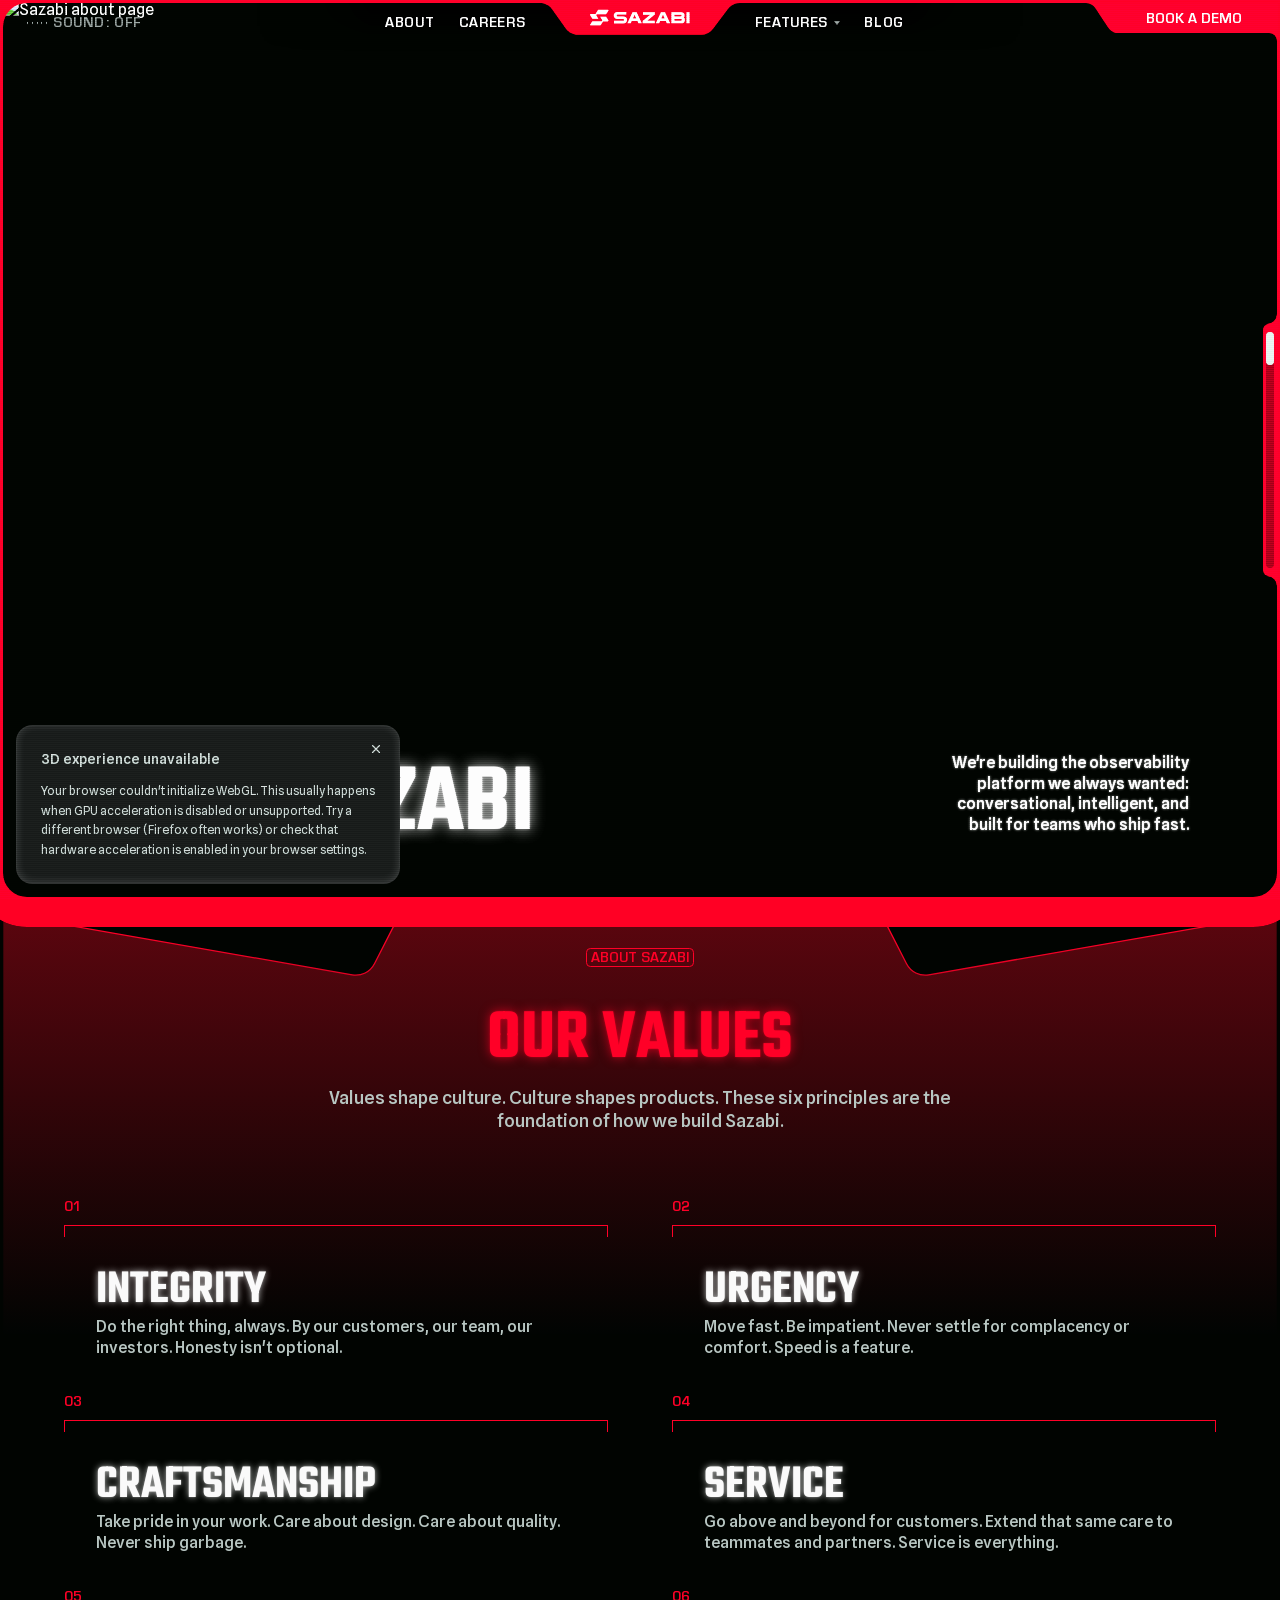
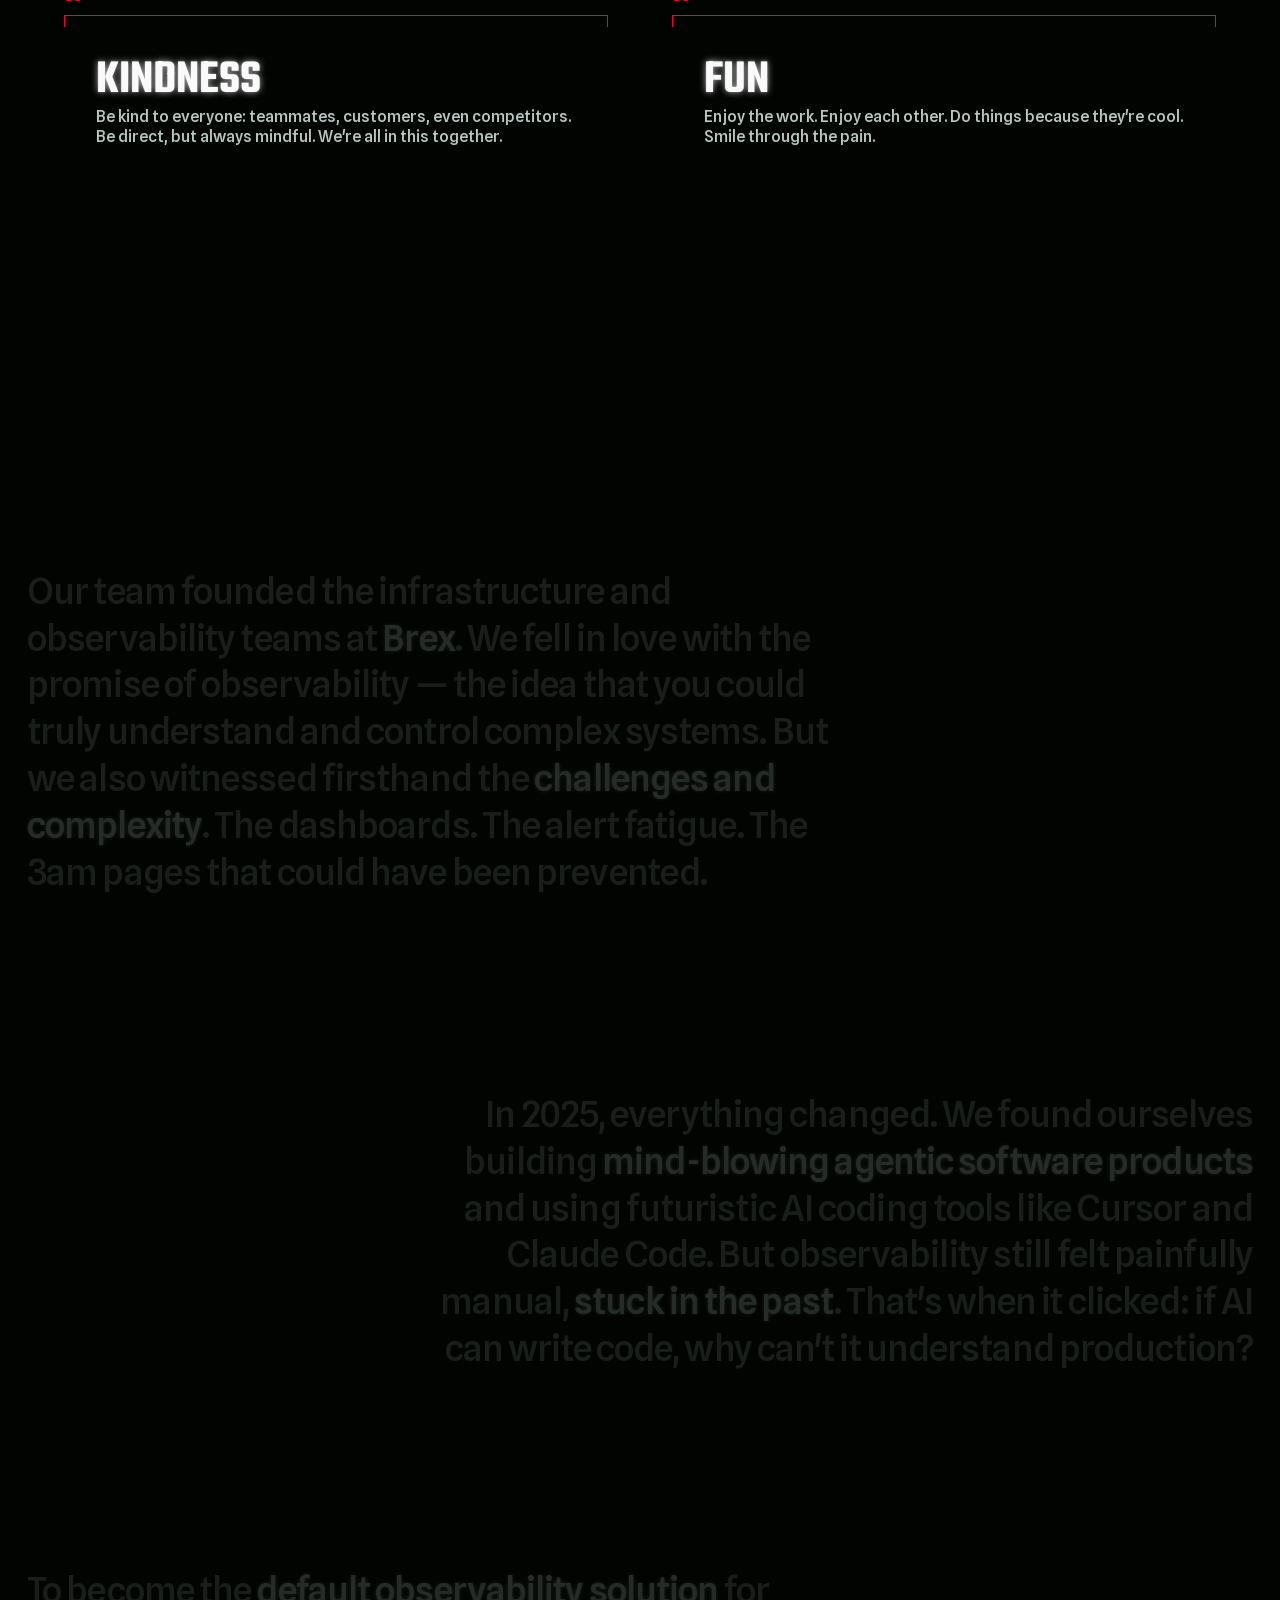
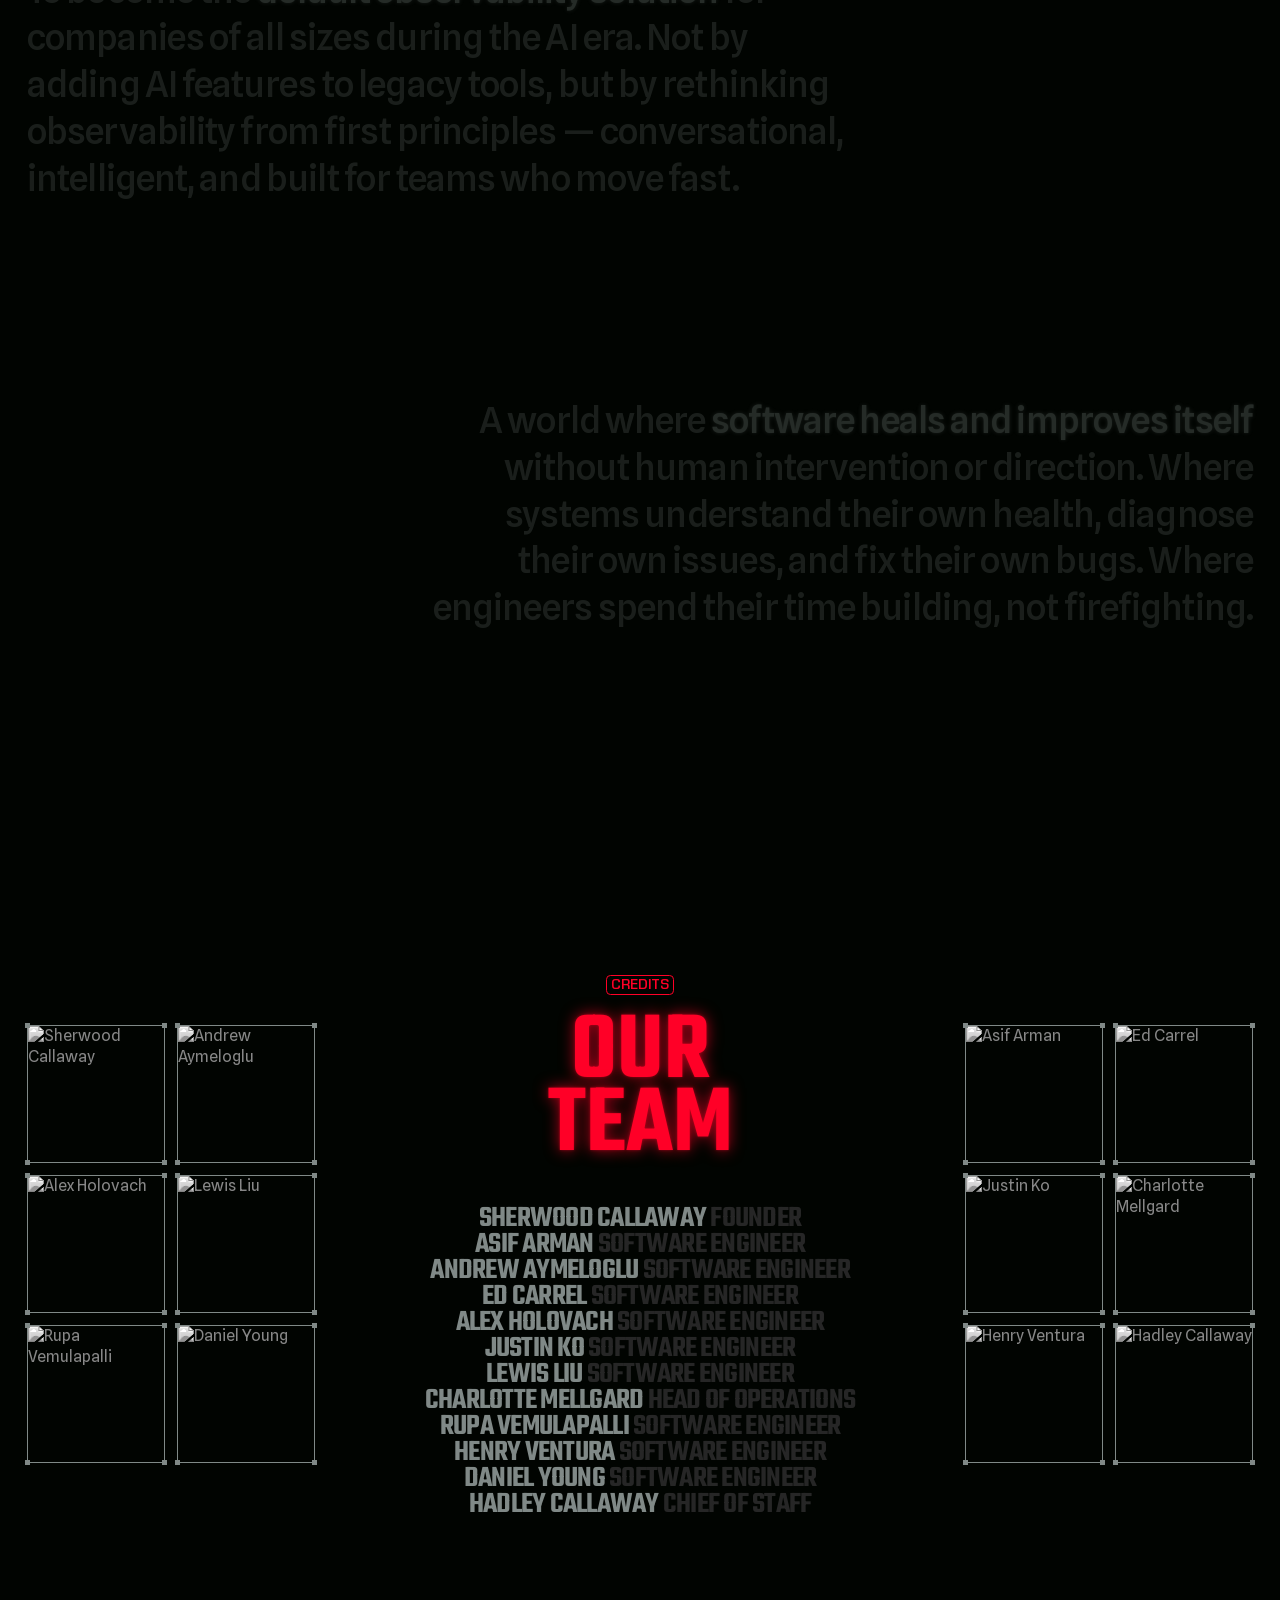
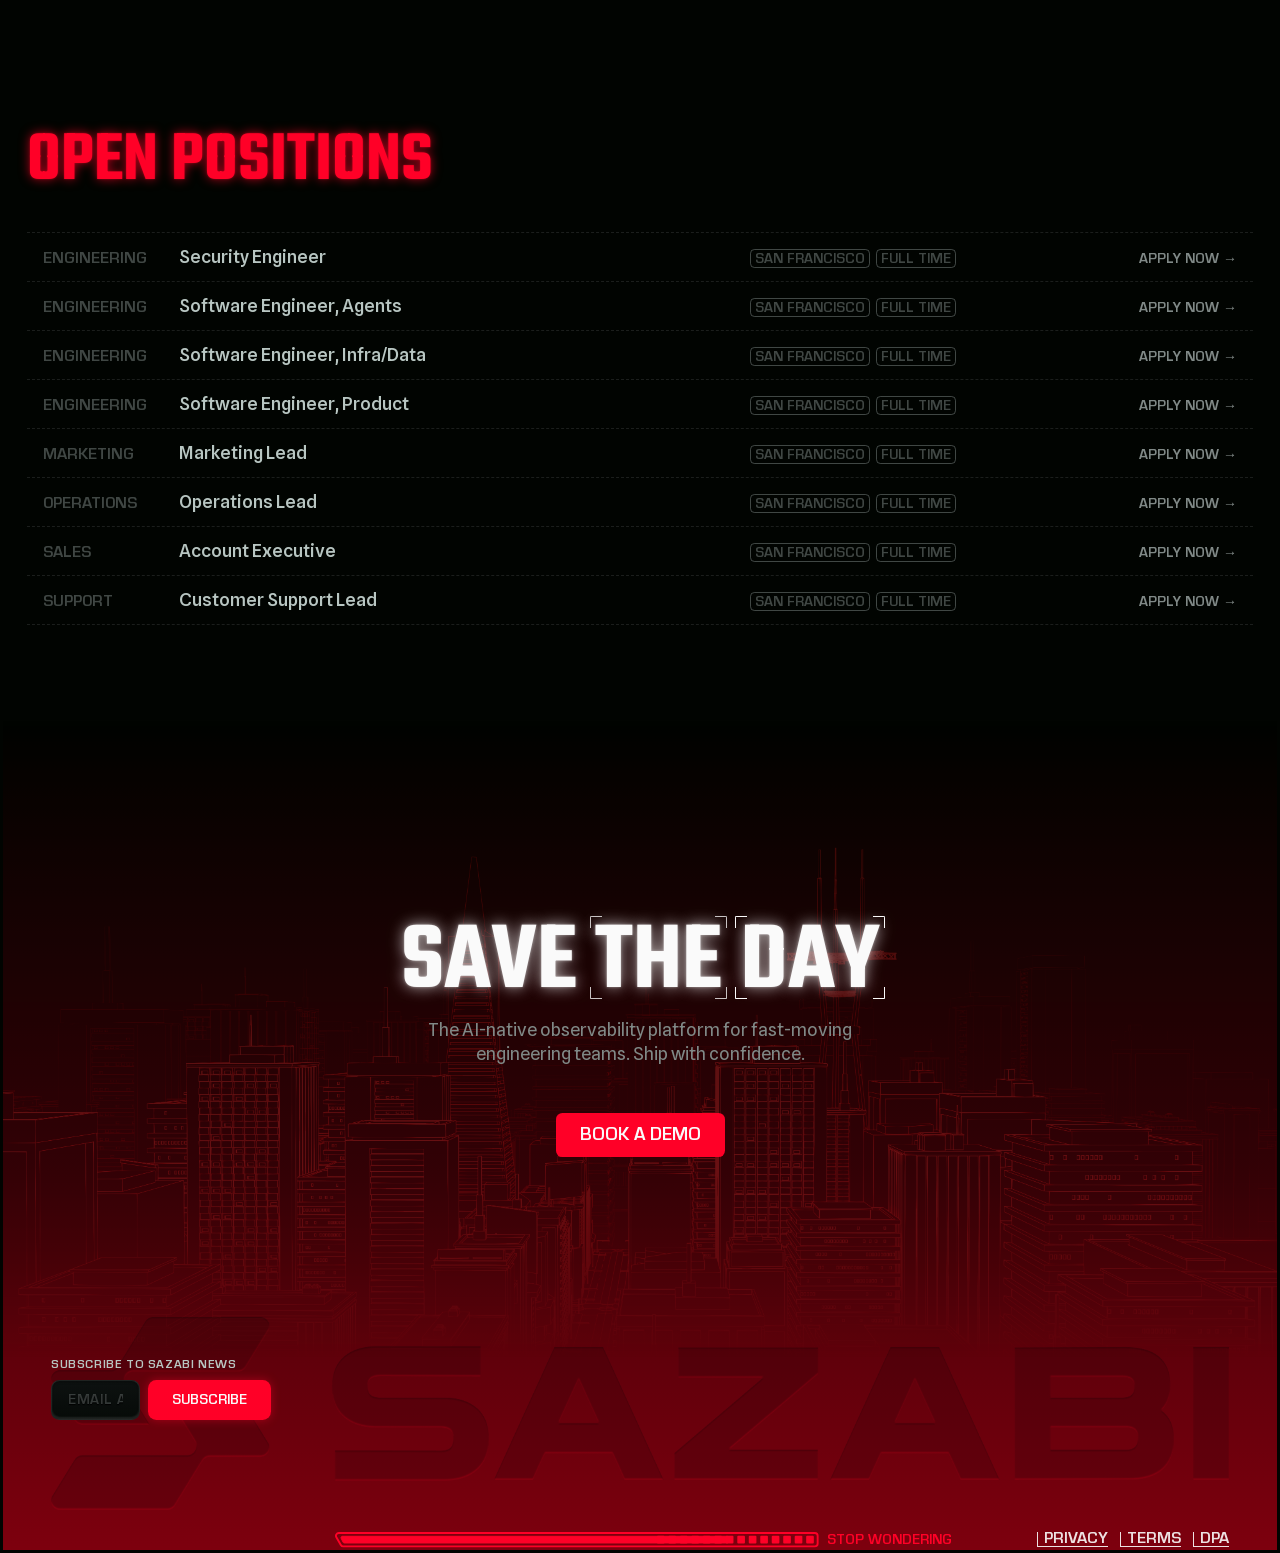
==== about/index.html @ 0ed07387 "Initial deploy: Sazabi website" ====
<!DOCTYPE html><html class="tekosans_992e9a10-module__7AQ5jq__variable spline_sans_fa99ba16-module__B2jdcW__variable eurostile_7a299062-module__JdaVzq__variable jetbrains_mono_7d65b77b-module__VxV-Ta__variable antialiased" lang="en"><head><meta charSet="utf-8"/><meta name="viewport" content="width=device-width, initial-scale=1"/><link rel="stylesheet" href="/_next/static/chunks/e404d10d1b589fe4.css" data-precedence="next"/><link rel="stylesheet" href="/_next/static/chunks/8e5a9d130ad33cc5.css" data-precedence="next"/><link rel="preload" as="script" fetchPriority="low" href="/_next/static/chunks/9921786f6b0f4eef.js"/><script src="/_next/static/chunks/9ec979defbec07a6.js" async=""></script><script src="/_next/static/chunks/73644a5619b9f1db.js" async=""></script><script src="/_next/static/chunks/63f6001d9a7ca407.js" async=""></script><script src="/_next/static/chunks/262b43053af3f6c9.js" async=""></script><script src="/_next/static/chunks/beb9ec5059857ccc.js" async=""></script><script src="/_next/static/chunks/turbopack-d6bc5a8a813851cc.js" async=""></script><script src="/_next/static/chunks/157871e440c8848f.js" async=""></script><script src="/_next/static/chunks/f1a78cbc05d166b6.js" async=""></script><script src="/_next/static/chunks/1569d000e9315ca1.js" async=""></script><script src="/_next/static/chunks/967a29d8784c2891.js" async=""></script><script src="/_next/static/chunks/f50227bd6c81ca36.js" async=""></script><script src="/_next/static/chunks/dd73778599ce60e5.js" async=""></script><script src="/_next/static/chunks/a16b8bd6dae3d19a.js" async=""></script><script src="/_next/static/chunks/f1b48bf932e0776f.js" async=""></script><script src="/_next/static/chunks/65cfca7eae782917.js" async=""></script><script src="/_next/static/chunks/c278395882df9437.js" async=""></script><script src="/_next/static/chunks/1af5fb05cf56c027.js" async=""></script><script src="/_next/static/chunks/789a6e5bb0f887b0.js" async=""></script><script src="/_next/static/chunks/8dfcdef03475ac91.js" async=""></script><script src="/_next/static/chunks/4ccc0922367c89f5.js" async=""></script><script src="/_next/static/chunks/7578d0d6f927ebae.js" async=""></script><script src="/_next/static/chunks/1f12b4dd510a4b98.js" async=""></script><script src="/_next/static/chunks/89954c9b29536fac.js" async=""></script><script src="/_next/static/chunks/fa29431cc026f85b.js" async=""></script><script src="/_next/static/chunks/feffbb6ddaa972dc.js" async=""></script><script src="/_next/static/chunks/58d53b5f140962e2.js" async=""></script><meta name="next-size-adjust" content=""/><meta name="theme-color" content="#000000"/><title>Sazabi | About</title><meta name="description" content="Observability is broken. We&#x27;re here to fix it. Learn about Sazabi&#x27;s philosophy and meet the team."/><link rel="canonical" href="https://sazabi.com/about"/><meta property="og:title" content="Sazabi | About"/><meta property="og:description" content="Observability is broken. We&#x27;re here to fix it. Learn about Sazabi&#x27;s philosophy and meet the team."/><meta property="og:image" content="https://sazabi.com/ogs/about.png"/><meta property="og:image:width" content="1200"/><meta property="og:image:height" content="630"/><meta property="og:image:alt" content="About Sazabi"/><meta name="twitter:card" content="summary_large_image"/><meta name="twitter:title" content="Sazabi | About"/><meta name="twitter:description" content="Observability is broken. We&#x27;re here to fix it. Learn about Sazabi&#x27;s philosophy and meet the team."/><meta name="twitter:image" content="https://sazabi.com/ogs/about.png"/><link rel="shortcut icon" href="/sazabi-icon.ico"/><link rel="icon" href="/favicon.ico?favicon.4988a0da.ico" sizes="48x48" type="image/x-icon"/><link rel="icon" href="/sazabi-icon.ico"/><link rel="apple-touch-icon" href="/sazabi-icon.ico"/><script>
if (new URLSearchParams(location.search).has('force-no-gpu')) {
  var orig = HTMLCanvasElement.prototype.getContext;
  HTMLCanvasElement.prototype.getContext = function(type) {
    if (type === 'webgpu' || type === 'webgl2' || type === 'webgl') return null;
    return orig.apply(this, arguments);
  };
  if (navigator.gpu) navigator.gpu.requestAdapter = function() { return Promise.resolve(null); };
}</script><script>
if (typeof self !== 'undefined' && !self.GPUShaderStage) {
  self.GPUShaderStage = { VERTEX: 0x1, FRAGMENT: 0x2, COMPUTE: 0x4 };
  if (!self.GPUBufferUsage) self.GPUBufferUsage = { MAP_READ: 0x0001, MAP_WRITE: 0x0002, COPY_SRC: 0x0004, COPY_DST: 0x0008, INDEX: 0x0010, VERTEX: 0x0020, UNIFORM: 0x0040, STORAGE: 0x0080, INDIRECT: 0x0100, QUERY_RESOLVE: 0x0200 };
  if (!self.GPUTextureUsage) self.GPUTextureUsage = { COPY_SRC: 0x01, COPY_DST: 0x02, TEXTURE_BINDING: 0x04, STORAGE_BINDING: 0x08, RENDER_ATTACHMENT: 0x10 };
  if (!self.GPUMapMode) self.GPUMapMode = { READ: 0x0001, WRITE: 0x0002 };
  if (!self.GPUColorWrite) self.GPUColorWrite = { RED: 0x1, GREEN: 0x2, BLUE: 0x4, ALPHA: 0x8, ALL: 0xF };
}
if (typeof navigator !== 'undefined' && navigator.gpu) {
  self.__gpuDeviceP = navigator.gpu.requestAdapter({ powerPreference: 'high-performance' })
    .then(function(a) {
      if (!a) return null;
      return a.requestDevice({ requiredFeatures: Array.from(a.features) });
    })
    .catch(function() { return null; });
}</script><script>try{var v=localStorage.getItem("sazabi-sound-muted");if(v==='1')document.documentElement.dataset.muted='true'}catch(e){}</script><script src="/_next/static/chunks/a6dad97d9634a72d.js" noModule=""></script></head><body><div hidden=""><!--$--><!--/$--></div><!--$--><!--/$--><!--$--><!--/$--><!--$!--><template data-dgst="BAILOUT_TO_CLIENT_SIDE_RENDERING"></template><!--/$--><div class="fade-header pointer-events-none fixed top-(--frame-inset,0px) z-12 hidden h-12 w-full lg:block left-0 max-w-2xl xl:left-1/2 xl:max-w-3xl xl:-translate-x-1/2 max-xl:[mask-image:linear-gradient(90deg,#000_0%,#000_70%,transparent_100%)] max-xl:[-webkit-mask-image:linear-gradient(90deg,#000_0%,#000_70%,transparent_100%)]"></div><header class="pointer-events-none sticky top-(--frame-inset,0px) z-(--z-header) w-full"><div class="px-sides relative hidden h-10 items-center lg:flex transition-[translate] translate-x-0 translate-y-0 duration-600 delay-100 ease-[cubic-bezier(0.5,0,0.75,0)]"><div class="pointer-events-none relative z-10 flex flex-1 justify-start transition-opacity duration-300 max-lg:hidden"><button type="button" aria-label="Enable sound" class="pointer-events-auto flex cursor-pointer items-center gap-1.5 text-muted"><div class="flex h-3.5 w-5 items-center justify-between gap-px"><div class="h-full w-px bg-current transition-transform duration-300" style="transform:scaleY(0.15)"></div><div class="h-full w-px bg-current transition-transform duration-300" style="transform:scaleY(0.15)"></div><div class="h-full w-px bg-current transition-transform duration-300" style="transform:scaleY(0.15)"></div><div class="h-full w-px bg-current transition-transform duration-300" style="transform:scaleY(0.15)"></div><div class="h-full w-px bg-current transition-transform duration-300" style="transform:scaleY(0.15)"></div></div><span class="font-misc text-sm tracking-wider uppercase hidden xl:inline">Sound: <!-- -->locked</span></button></div><nav class="group/nav absolute inset-x-0 flex h-full flex-row transition-opacity duration-300 [--nav-gap:1.5rem] [--spacer:max(10.5vw,205px)] pl-[calc(var(--sides)+2.5rem)] xl:gap-0 xl:pl-0"><div class="flex flex-none justify-start transition-[transform] xl:flex-1 xl:[transform:var(--nav-shift)] xl:justify-end xl:pr-[calc(var(--spacer)/2)] duration-400 ease-[cubic-bezier(0.33,1,0.68,1)]" style="--nav-shift:translateX(0px)"><ul class="font-misc pointer-events-auto flex items-center text-sm tracking-wider uppercase [text-shadow:0_1px_2px_rgb(0_0_0/0.5)]"><li><a class="clickeable-hitbox px-[calc(var(--nav-gap)/2)] transition-[color,opacity] duration-300 group-has-[a:hover]/nav:opacity-50 group-has-[button:hover]/nav:opacity-50 hover:opacity-100!" href="/about">About</a></li><li><a class="clickeable-hitbox px-[calc(var(--nav-gap)/2)] transition-[color,opacity] duration-300 group-has-[a:hover]/nav:opacity-50 group-has-[button:hover]/nav:opacity-50 hover:opacity-100!" href="/about#careers">Careers</a></li></ul></div><div class="flex flex-none justify-start transition-[transform] xl:flex-1 xl:[transform:var(--nav-shift)] xl:pl-[calc(var(--spacer)/2)] duration-400 ease-[cubic-bezier(0.33,1,0.68,1)]" style="--nav-shift:translateX(0px)"><ul class="font-misc pointer-events-auto flex items-center text-sm tracking-wider uppercase [text-shadow:0_1px_2px_rgb(0_0_0/0.5)]"><li><div class="relative"><button aria-haspopup="true" aria-expanded="false" class="font-misc clickeable-hitbox cursor-pointer px-[calc(var(--nav-gap)/2)] text-sm tracking-wider uppercase transition-[color,opacity] duration-300 [text-shadow:0_1px_2px_rgb(0_0_0/0.5)] group-has-[a:hover]/nav:opacity-50 group-has-[button:hover]/nav:opacity-50 hover:opacity-100!">Features<svg class="fill-muted -mt-px ml-1.5 inline align-middle" width="6" height="4" viewBox="0 0 6 4" aria-hidden="true"><polygon points="0,0 6,0 3,4"></polygon></svg></button></div></li><li><a class="clickeable-hitbox px-[calc(var(--nav-gap)/2)] transition-[color,opacity] duration-300 group-has-[a:hover]/nav:opacity-50 group-has-[button:hover]/nav:opacity-50 hover:opacity-100!" href="/blog">Blog</a></li></ul></div></nav></div><div class="transition-opacity duration-300"><div class="pointer-events-auto absolute top-0 right-0 z-10 flex items-start max-lg:hidden transition-[translate,scale,opacity] duration-400 ease-[cubic-bezier(0.33,1,0.68,1)]"><div class="relative"><svg class="text-primary pointer-events-none absolute top-0 right-full h-full w-auto translate-x-px" viewBox="0 0 37.5 35.4" fill="currentColor" aria-hidden="true"><path d="M37.5,0 H0 C4.5,0 8.8,2.451 11.5,6.601 L26,28.8 C28.7,32.95 33,35.4 37.5,35.4 Z"></path></svg><div class="bg-primary relative rounded-none shadow-[1px_0_0_0_var(--primary)]"><svg class="pointer-events-none absolute text-primary transition-[transform] duration-500 ease-out translate-y-0" style="right:0;top:100%;width:8px;height:8px;filter:drop-shadow(0px -1px 0px currentColor) drop-shadow(1px 0px 0px currentColor)" viewBox="0 0 8 8" fill="currentColor" aria-hidden="true"><path d="M8,0 L8,8 A8,8 0 0,0 0,0 Z"></path></svg><button data-slot="button" data-variant="primary" data-size="sm" class="group inline-flex relative min-w-40 font-misc uppercase items-center justify-center whitespace-nowrap text-sm leading-[.8] font-medium cursor-pointer transition-[background-color,color,border-color,box-shadow,opacity,filter,scale] ease-out-expo disabled:pointer-events-none disabled:opacity-50 [&amp;_svg]:pointer-events-none [&amp;_svg:not([class*=&#x27;size-&#x27;])]:size-4 shrink-0 [&amp;_svg]:shrink-0 outline-none focus-visible:ring-[3px] aria-invalid:ring-destructive/40 aria-invalid:border-destructive [font-kerning:none] bg-primary text-primary-foreground focus-visible:ring-primary-foreground/50 focus-visible:border-primary-foreground hover:before:opacity-100 hover:before:scale-100 before:border-foreground/40 before:shadow-[inset_0_0_2px_2px_rgba(255,255,255,0.1)] before:mix-blend-plus-lighter before:opacity-0 before:transition-[scale,opacity] before:duration-300 before:pointer-events-none before:absolute before:inset-1 before:scale-y-120 before:scale-x-105 before:bg-white/5 before:border before:rounded-[max(2px,calc(var(--radius)---spacing(1)))] h-8 gap-1.5 px-3 has-[&gt;svg]:px-2.5 hover:bg-primary shadow-none duration-500 ease-out before:hidden hover:shadow-none hover:brightness-100 rounded-none" style="height:calc(max(10vw, 200px) * 52 / 344);padding-right:calc(0.75rem + calc(max(10vw, 200px) * 52 / 344) * 8 / 35.4);transition-property:background-color, color, border-color, box-shadow, opacity, filter, scale, border-radius">Book a demo</button></div></div></div></div><div class="lg:hidden"><button type="button" class="font-misc pointer-events-auto fixed top-(--frame-inset,3px) right-0 flex h-[36px] w-[132px] items-center justify-center pl-[22px] text-[15px] font-bold tracking-wider uppercase transition-colors duration-300 text-white">Menu</button></div></header><!--$--><!--/$--><main style="--hero-overlap:12vw"><section style="visibility:visible" class="-mt-header z-0 flex h-[calc(100lvh+var(--hero-overlap))] overflow-clip"><div class="h-[200lvh] w-full overflow-clip relative"><div class="from-background/80 absolute bottom-0 z-10 h-[30lvh] w-full bg-linear-to-t to-transparent"></div><div class="container flex h-lvh w-full flex-col items-center justify-end sticky top-0"><div class="relative z-10 flex w-full items-end justify-between px-6 pb-16 max-md:flex-col max-md:items-center md:px-10 lg:px-16"><div class="max-w-md"><div><h1 class="text-title text-foreground text-glow text-h1 text-left max-md:text-center">Meet Sazabi</h1></div></div><p class="text-foreground text-glow max-w-xs text-right text-base leading-[1.3] text-pretty max-md:mt-4 max-md:text-center md:font-medium md:text-balance">We&#x27;re building the observability platform we always wanted: conversational, intelligent, and built for teams who ship fast.</p></div><div class="text-muted-foreground flex flex-col items-center gap-4 z-10 max-md:-order-1 max-md:mb-10 md:absolute md:bottom-10 md:left-1/2 md:-translate-x-1/2"><svg data-scroll-icon="true" width="24" height="24" viewBox="0 0 24 24" fill="none" xmlns="http://www.w3.org/2000/svg"><path d="M13.5 1.5H10.5C8.90923 1.50174 7.38412 2.13444 6.25928 3.25928C5.13444 4.38412 4.50174 5.90923 4.5 7.5V16.5C4.50174 18.0908 5.13444 19.6159 6.25928 20.7407C7.38412 21.8656 8.90923 22.4983 10.5 22.5H13.5C15.0908 22.4983 16.6159 21.8656 17.7407 20.7407C18.8656 19.6159 19.4983 18.0908 19.5 16.5V7.5C19.4983 5.90923 18.8656 4.38412 17.7407 3.25928C16.6159 2.13444 15.0908 1.50174 13.5 1.5ZM18 16.5C17.9988 17.6931 17.5243 18.837 16.6806 19.6806C15.837 20.5243 14.6931 20.9988 13.5 21H10.5C9.30691 20.9988 8.16303 20.5243 7.31939 19.6806C6.47575 18.837 6.00124 17.6931 6 16.5V7.5C6.00124 6.30691 6.47575 5.16303 7.31939 4.31939C8.16303 3.47575 9.30691 3.00124 10.5 3H13.5C14.6931 3.00124 15.837 3.47575 16.6806 4.31939C17.5243 5.16303 17.9988 6.30691 18 7.5V16.5ZM12.75 7.81031V16.1897L13.7194 15.2194C13.8601 15.0786 14.051 14.9996 14.25 14.9996C14.449 14.9996 14.6399 15.0786 14.7806 15.2194C14.9214 15.3601 15.0004 15.551 15.0004 15.75C15.0004 15.949 14.9214 16.1399 14.7806 16.2806L12.5306 18.5306C12.461 18.6004 12.3783 18.6557 12.2872 18.6934C12.1962 18.7312 12.0986 18.7506 12 18.7506C11.9014 18.7506 11.8038 18.7312 11.7128 18.6934C11.6217 18.6557 11.539 18.6004 11.4694 18.5306L9.21937 16.2806C9.07864 16.1399 8.99958 15.949 8.99958 15.75C8.99958 15.551 9.07864 15.3601 9.21937 15.2194C9.36011 15.0786 9.55098 14.9996 9.75 14.9996C9.94902 14.9996 10.1399 15.0786 10.2806 15.2194L11.25 16.1897V7.81031L10.2806 8.78063C10.1399 8.92136 9.94902 9.00042 9.75 9.00042C9.55098 9.00042 9.36011 8.92136 9.21937 8.78063C9.07864 8.63989 8.99958 8.44902 8.99958 8.25C8.99958 8.05098 9.07864 7.86011 9.21937 7.71937L11.4694 5.46938C11.539 5.39964 11.6217 5.34432 11.7128 5.30658C11.8038 5.26884 11.9014 5.24941 12 5.24941C12.0986 5.24941 12.1962 5.26884 12.2872 5.30658C12.3783 5.34432 12.461 5.39964 12.5306 5.46938L14.7806 7.71937C14.8503 7.78906 14.9056 7.87178 14.9433 7.96283C14.981 8.05387 15.0004 8.15145 15.0004 8.25C15.0004 8.34855 14.981 8.44613 14.9433 8.53717C14.9056 8.62822 14.8503 8.71094 14.7806 8.78063C14.7109 8.85031 14.6282 8.90558 14.5372 8.9433C14.4461 8.98101 14.3485 9.00042 14.25 9.00042C14.1515 9.00042 14.0539 8.98101 13.9628 8.9433C13.8718 8.90558 13.7891 8.85031 13.7194 8.78063L12.75 7.81031Z" fill="currentColor"></path></svg><p class="font-misc text-center text-sm leading-[0.85] font-semibold uppercase">SCROLL DOWN</p></div></div></div></section><section class="-mt-(--hero-overlap) flex flex-col overflow-clip max-md:[--dh:18rem]" style="--dh:33.3vw"><svg class="w-full pointer-events-none relative z-10 -mb-px max-md:h-72" viewBox="0 0 1978 674" preserveAspectRatio="xMidYMid slice" fill="none" xmlns="http://www.w3.org/2000/svg"><defs><linearGradient id="_R_klubr5t4padb_-fill" x1="513.797" y1="673.986" x2="513.797" y2="-116.325" gradientUnits="userSpaceOnUse"><stop stop-color="#010402"></stop><stop offset="1" stop-color="#6E0611"></stop></linearGradient><linearGradient id="_R_klubr5t4padb_-stroke" x1="989" y1="673.987" x2="989" y2="47.7005" gradientUnits="userSpaceOnUse"><stop stop-color="#010402"></stop><stop offset="1" stop-color="#FF0027"></stop></linearGradient></defs><path d="M646.325 0.5H1333.22C1345.05 0.500091 1355.88 7.12901 1361.27 17.6631L1402.84 98.9941C1409.33 111.69 1423.34 118.673 1437.38 116.215L1977.5 21.6748V673.5H0.5V21.6748L542.172 116.229C556.213 118.679 570.212 111.696 576.699 99.0049L618.277 17.6631C623.662 7.12897 634.495 0.500023 646.325 0.5Z" fill="url(#_R_klubr5t4padb_-fill)"></path><path d="M-20 18.1L542.172 116.229C556.213 118.679 570.212 111.696 576.699 99.0049L618.277 17.6631C623.662 7.12897 634.495 0.500023 646.325 0.5H1333.22C1345.05 0.500091 1355.88 7.12901 1361.27 17.6631L1402.84 98.9941C1409.33 111.69 1423.34 118.673 1437.38 116.215L1998 18.1" fill="none" stroke-width="2" stroke="url(#_R_klubr5t4padb_-stroke)"></path></svg><div class="ultrawide:py-24 relative -mt-(--dh) min-h-[calc(var(--dh)+300px)] py-10 pb-32 max-md:-mt-72 max-md:py-8"><div class="container-responsive relative z-10 text-center"><span class="font-misc inline-flex items-center rounded-sm uppercase transition-colors-and-shadows px-1 py-0.5 pt-0.75 border border-primary text-primary text-sm leading-[0.9]">ABOUT SAZABI</span><div class="mt-10"><div><h2 class="text-title text-primary text-glow text-h2">OUR VALUES</h2></div><p class="text-paragraph text-muted-foreground mx-auto mt-6 max-w-2xl text-lg text-pretty">Values shape culture. Culture shapes products. These six principles are the foundation of how we build Sazabi.</p></div><div class="mx-auto mt-16 grid max-w-6xl grid-cols-1 gap-x-16 text-left max-lg:gap-y-4 lg:grid-cols-2"><article data-value-card="true" class="relative"><div data-slot="bracket"><div class="mb-2 flex items-baseline gap-2 whitespace-nowrap"><span class="relative inline-block"><span data-slot="number" class="font-misc text-primary text-sm">01</span><span class="font-misc text-primary absolute bottom-0 left-0 text-sm opacity-0">一</span></span><span class="font-misc text-primary text-sm opacity-0">[<!-- -->誠実<!-- -->]</span></div><div data-slot="bracket-line" class="border-primary h-3 w-full border-t border-r border-l"></div></div><div class="flex flex-col p-6 lg:p-8"><h3 class="text-title text-foreground text-glow w-fit text-3xl sm:text-4xl lg:text-5xl">INTEGRITY</h3><p class="text-paragraph text-muted-foreground mt-3 text-base">Do the right thing, always. By our customers, our team, our investors. Honesty isn&#x27;t optional.</p></div></article><article data-value-card="true" class="relative"><div data-slot="bracket"><div class="mb-2 flex items-baseline gap-2 whitespace-nowrap"><span class="relative inline-block"><span data-slot="number" class="font-misc text-primary text-sm">02</span><span class="font-misc text-primary absolute bottom-0 left-0 text-sm opacity-0">二</span></span><span class="font-misc text-primary text-sm opacity-0">[<!-- -->迅速<!-- -->]</span></div><div data-slot="bracket-line" class="border-primary h-3 w-full border-t border-r border-l"></div></div><div class="flex flex-col p-6 lg:p-8"><h3 class="text-title text-foreground text-glow w-fit text-3xl sm:text-4xl lg:text-5xl">URGENCY</h3><p class="text-paragraph text-muted-foreground mt-3 text-base">Move fast. Be impatient. Never settle for complacency or comfort. Speed is a feature.</p></div></article><article data-value-card="true" class="relative"><div data-slot="bracket"><div class="mb-2 flex items-baseline gap-2 whitespace-nowrap"><span class="relative inline-block"><span data-slot="number" class="font-misc text-primary text-sm">03</span><span class="font-misc text-primary absolute bottom-0 left-0 text-sm opacity-0">三</span></span><span class="font-misc text-primary text-sm opacity-0">[<!-- -->匠<!-- -->]</span></div><div data-slot="bracket-line" class="border-primary h-3 w-full border-t border-r border-l"></div></div><div class="flex flex-col p-6 lg:p-8"><h3 class="text-title text-foreground text-glow w-fit text-3xl sm:text-4xl lg:text-5xl">CRAFTSMANSHIP</h3><p class="text-paragraph text-muted-foreground mt-3 text-base">Take pride in your work. Care about design. Care about quality. Never ship garbage.</p></div></article><article data-value-card="true" class="relative"><div data-slot="bracket"><div class="mb-2 flex items-baseline gap-2 whitespace-nowrap"><span class="relative inline-block"><span data-slot="number" class="font-misc text-primary text-sm">04</span><span class="font-misc text-primary absolute bottom-0 left-0 text-sm opacity-0">四</span></span><span class="font-misc text-primary text-sm opacity-0">[<!-- -->貢献<!-- -->]</span></div><div data-slot="bracket-line" class="border-primary h-3 w-full border-t border-r border-l"></div></div><div class="flex flex-col p-6 lg:p-8"><h3 class="text-title text-foreground text-glow w-fit text-3xl sm:text-4xl lg:text-5xl">SERVICE</h3><p class="text-paragraph text-muted-foreground mt-3 text-base">Go above and beyond for customers. Extend that same care to teammates and partners. Service is everything.</p></div></article><article data-value-card="true" class="relative"><div data-slot="bracket"><div class="mb-2 flex items-baseline gap-2 whitespace-nowrap"><span class="relative inline-block"><span data-slot="number" class="font-misc text-primary text-sm">05</span><span class="font-misc text-primary absolute bottom-0 left-0 text-sm opacity-0">五</span></span><span class="font-misc text-primary text-sm opacity-0">[<!-- -->親切<!-- -->]</span></div><div data-slot="bracket-line" class="border-primary h-3 w-full border-t border-r border-l"></div></div><div class="flex flex-col p-6 lg:p-8"><h3 class="text-title text-foreground text-glow w-fit text-3xl sm:text-4xl lg:text-5xl">KINDNESS</h3><p class="text-paragraph text-muted-foreground mt-3 text-base">Be kind to everyone: teammates, customers, even competitors. Be direct, but always mindful. We&#x27;re all in this together.</p></div></article><article data-value-card="true" class="relative"><div data-slot="bracket"><div class="mb-2 flex items-baseline gap-2 whitespace-nowrap"><span class="relative inline-block"><span data-slot="number" class="font-misc text-primary text-sm">06</span><span class="font-misc text-primary absolute bottom-0 left-0 text-sm opacity-0">六</span></span><span class="font-misc text-primary text-sm opacity-0">[<!-- -->遊び心<!-- -->]</span></div><div data-slot="bracket-line" class="border-primary h-3 w-full border-t border-r border-l"></div></div><div class="flex flex-col p-6 lg:p-8"><h3 class="text-title text-foreground text-glow w-fit text-3xl sm:text-4xl lg:text-5xl">FUN</h3><p class="text-paragraph text-muted-foreground mt-3 text-base">Enjoy the work. Enjoy each other. Do things because they&#x27;re cool. Smile through the pain.</p></div></article></div></div></div></section><section data-section="about-mission-vision" class="relative"><!--$!--><template data-dgst="BAILOUT_TO_CLIENT_SIDE_RENDERING"></template><!--/$--><div class="container-responsive space-y-20 py-40 md:space-y-40 md:py-56"><div data-slot="about-vision" class=""><div class="flex max-w-[85ch] flex-col text-pretty max-sm:mt-8 items-start" data-text-block="true"><span class="font-misc inline-flex items-center rounded-sm uppercase transition-colors-and-shadows px-1 py-0.5 pt-0.75 border border-primary text-primary text-sm leading-[0.9] mb-4" data-badge="true">ORIGINS</span><p class="text-paragraph text-muted text-[22px] leading-[1.3] tracking-tight text-balance max-md:text-pretty md:text-4xl " data-text-content="true">Our team founded the infrastructure and observability teams at<!-- --> <strong class="text-card-foreground text-glow font-medium">Brex</strong>. We fell in love with the promise of observability — the idea that you could truly understand and control complex systems. But we also witnessed firsthand the<!-- --> <strong class="text-card-foreground text-glow font-medium">challenges and complexity</strong>. The dashboards. The alert fatigue. The 3am pages that could have been prevented.</p></div></div><div data-slot="about-founder" class="flex justify-end"><div class="flex max-w-[85ch] flex-col text-pretty max-sm:mt-8 items-end" data-text-block="true"><span class="font-misc inline-flex items-center rounded-sm uppercase transition-colors-and-shadows px-1 py-0.5 pt-0.75 border border-primary text-primary text-sm leading-[0.9] mb-4" data-badge="true">SPARK</span><p class="text-paragraph text-muted text-[22px] leading-[1.3] tracking-tight text-balance max-md:text-pretty md:text-4xl text-right" data-text-content="true">In 2025, everything changed. We found ourselves building<!-- --> <strong class="text-card-foreground text-glow font-medium">mind-blowing agentic software products</strong> <!-- -->and using futuristic AI coding tools like Cursor and Claude Code. But observability still felt painfully manual, <strong class="text-card-foreground text-glow font-medium">stuck in the past</strong>. That&#x27;s when it clicked: if AI can write code, why can&#x27;t it understand production?</p></div></div><div data-slot="about-history" class=""><div class="flex max-w-[85ch] flex-col text-pretty max-sm:mt-8 items-start" data-text-block="true"><span class="font-misc inline-flex items-center rounded-sm uppercase transition-colors-and-shadows px-1 py-0.5 pt-0.75 border border-primary text-primary text-sm leading-[0.9] mb-4" data-badge="true">MISSION</span><p class="text-paragraph text-muted text-[22px] leading-[1.3] tracking-tight text-balance max-md:text-pretty md:text-4xl " data-text-content="true">To become the<!-- --> <strong class="text-card-foreground text-glow font-medium">default observability solution</strong> for companies of all sizes during the AI era. Not by adding AI features to legacy tools, but by rethinking observability from first principles — conversational, intelligent, and built for teams who move fast.</p></div></div><div data-slot="about-mission" class="flex justify-end"><div class="flex max-w-[85ch] flex-col text-pretty max-sm:mt-8 items-end" data-text-block="true"><span class="font-misc inline-flex items-center rounded-sm uppercase transition-colors-and-shadows px-1 py-0.5 pt-0.75 border border-primary text-primary text-sm leading-[0.9] mb-4" data-badge="true">VISION</span><p class="text-paragraph text-muted text-[22px] leading-[1.3] tracking-tight text-balance max-md:text-pretty md:text-4xl text-right" data-text-content="true">A world where<!-- --> <strong class="text-card-foreground text-glow font-medium">software heals and improves itself</strong> <!-- -->without human intervention or direction. Where systems understand their own health, diagnose their own issues, and fix their own bugs. Where engineers spend their time building, not firefighting.</p></div></div></div></section><section class="py-section bg-background"><div class="container-responsive relative"><div class="hidden lg:grid lg:grid-cols-[minmax(0,18rem)_1fr_minmax(0,18rem)] lg:items-center lg:gap-8 2xl:grid-cols-[auto_1fr_auto]"><div class="grid w-full grid-cols-2 content-start gap-3 2xl:w-72"><div data-team-frame="true" data-team-frame-index="0" data-active="false"><div class="relative border border-current text-muted [[data-active=true]&gt;&amp;]:text-primary transition-colors duration-300 max-2xl:size-full" style="--corner-size:12px"><div data-slot="frame-corner" class="pointer-events-none absolute z-10 top-0 left-0 -translate-x-px -translate-y-px" aria-hidden="true"><div class="absolute top-0 left-0 size-[var(--corner-dot,5px)] translate-x-[-2px] translate-y-[-2px] bg-current"></div></div><div data-slot="frame-corner" class="pointer-events-none absolute z-10 top-0 right-0 translate-x-px -translate-y-px rotate-90" aria-hidden="true"><div class="absolute top-0 left-0 size-[var(--corner-dot,5px)] translate-x-[-2px] translate-y-[-2px] bg-current"></div></div><div data-slot="frame-corner" class="pointer-events-none absolute z-10 right-0 bottom-0 translate-x-px translate-y-px rotate-180" aria-hidden="true"><div class="absolute top-0 left-0 size-[var(--corner-dot,5px)] translate-x-[-2px] translate-y-[-2px] bg-current"></div></div><div data-slot="frame-corner" class="pointer-events-none absolute z-10 bottom-0 left-0 -translate-x-px translate-y-px -rotate-90" aria-hidden="true"><div class="absolute top-0 left-0 size-[var(--corner-dot,5px)] translate-x-[-2px] translate-y-[-2px] bg-current"></div></div><img alt="Sherwood Callaway" loading="lazy" width="140" height="140" decoding="async" data-nimg="1" class="aspect-square w-full object-cover grayscale transition-[filter] duration-300 select-none [[data-active=true]_&amp;]:grayscale-0" style="color:transparent" srcSet="/_next/image?url=%2Fassets%2Fteam%2Fsherwood.webp&amp;w=256&amp;q=75 1x, /_next/image?url=%2Fassets%2Fteam%2Fsherwood.webp&amp;w=384&amp;q=75 2x" src="/_next/image?url=%2Fassets%2Fteam%2Fsherwood.webp&amp;w=384&amp;q=75"/></div></div><div data-team-frame="true" data-team-frame-index="2" data-active="false"><div class="relative border border-current text-muted [[data-active=true]&gt;&amp;]:text-primary transition-colors duration-300 max-2xl:size-full" style="--corner-size:12px"><div data-slot="frame-corner" class="pointer-events-none absolute z-10 top-0 left-0 -translate-x-px -translate-y-px" aria-hidden="true"><div class="absolute top-0 left-0 size-[var(--corner-dot,5px)] translate-x-[-2px] translate-y-[-2px] bg-current"></div></div><div data-slot="frame-corner" class="pointer-events-none absolute z-10 top-0 right-0 translate-x-px -translate-y-px rotate-90" aria-hidden="true"><div class="absolute top-0 left-0 size-[var(--corner-dot,5px)] translate-x-[-2px] translate-y-[-2px] bg-current"></div></div><div data-slot="frame-corner" class="pointer-events-none absolute z-10 right-0 bottom-0 translate-x-px translate-y-px rotate-180" aria-hidden="true"><div class="absolute top-0 left-0 size-[var(--corner-dot,5px)] translate-x-[-2px] translate-y-[-2px] bg-current"></div></div><div data-slot="frame-corner" class="pointer-events-none absolute z-10 bottom-0 left-0 -translate-x-px translate-y-px -rotate-90" aria-hidden="true"><div class="absolute top-0 left-0 size-[var(--corner-dot,5px)] translate-x-[-2px] translate-y-[-2px] bg-current"></div></div><img alt="Andrew Aymeloglu" loading="lazy" width="140" height="140" decoding="async" data-nimg="1" class="aspect-square w-full object-cover grayscale transition-[filter] duration-300 select-none [[data-active=true]_&amp;]:grayscale-0" style="color:transparent" srcSet="/_next/image?url=%2Fassets%2Fteam%2Fandrew.webp&amp;w=256&amp;q=75 1x, /_next/image?url=%2Fassets%2Fteam%2Fandrew.webp&amp;w=384&amp;q=75 2x" src="/_next/image?url=%2Fassets%2Fteam%2Fandrew.webp&amp;w=384&amp;q=75"/></div></div><div data-team-frame="true" data-team-frame-index="4" data-active="false"><div class="relative border border-current text-muted [[data-active=true]&gt;&amp;]:text-primary transition-colors duration-300 max-2xl:size-full" style="--corner-size:12px"><div data-slot="frame-corner" class="pointer-events-none absolute z-10 top-0 left-0 -translate-x-px -translate-y-px" aria-hidden="true"><div class="absolute top-0 left-0 size-[var(--corner-dot,5px)] translate-x-[-2px] translate-y-[-2px] bg-current"></div></div><div data-slot="frame-corner" class="pointer-events-none absolute z-10 top-0 right-0 translate-x-px -translate-y-px rotate-90" aria-hidden="true"><div class="absolute top-0 left-0 size-[var(--corner-dot,5px)] translate-x-[-2px] translate-y-[-2px] bg-current"></div></div><div data-slot="frame-corner" class="pointer-events-none absolute z-10 right-0 bottom-0 translate-x-px translate-y-px rotate-180" aria-hidden="true"><div class="absolute top-0 left-0 size-[var(--corner-dot,5px)] translate-x-[-2px] translate-y-[-2px] bg-current"></div></div><div data-slot="frame-corner" class="pointer-events-none absolute z-10 bottom-0 left-0 -translate-x-px translate-y-px -rotate-90" aria-hidden="true"><div class="absolute top-0 left-0 size-[var(--corner-dot,5px)] translate-x-[-2px] translate-y-[-2px] bg-current"></div></div><img alt="Alex Holovach" loading="lazy" width="140" height="140" decoding="async" data-nimg="1" class="aspect-square w-full object-cover grayscale transition-[filter] duration-300 select-none [[data-active=true]_&amp;]:grayscale-0" style="color:transparent" srcSet="/_next/image?url=%2Fassets%2Fteam%2Falex.webp&amp;w=256&amp;q=75 1x, /_next/image?url=%2Fassets%2Fteam%2Falex.webp&amp;w=384&amp;q=75 2x" src="/_next/image?url=%2Fassets%2Fteam%2Falex.webp&amp;w=384&amp;q=75"/></div></div><div data-team-frame="true" data-team-frame-index="6" data-active="false"><div class="relative border border-current text-muted [[data-active=true]&gt;&amp;]:text-primary transition-colors duration-300 max-2xl:size-full" style="--corner-size:12px"><div data-slot="frame-corner" class="pointer-events-none absolute z-10 top-0 left-0 -translate-x-px -translate-y-px" aria-hidden="true"><div class="absolute top-0 left-0 size-[var(--corner-dot,5px)] translate-x-[-2px] translate-y-[-2px] bg-current"></div></div><div data-slot="frame-corner" class="pointer-events-none absolute z-10 top-0 right-0 translate-x-px -translate-y-px rotate-90" aria-hidden="true"><div class="absolute top-0 left-0 size-[var(--corner-dot,5px)] translate-x-[-2px] translate-y-[-2px] bg-current"></div></div><div data-slot="frame-corner" class="pointer-events-none absolute z-10 right-0 bottom-0 translate-x-px translate-y-px rotate-180" aria-hidden="true"><div class="absolute top-0 left-0 size-[var(--corner-dot,5px)] translate-x-[-2px] translate-y-[-2px] bg-current"></div></div><div data-slot="frame-corner" class="pointer-events-none absolute z-10 bottom-0 left-0 -translate-x-px translate-y-px -rotate-90" aria-hidden="true"><div class="absolute top-0 left-0 size-[var(--corner-dot,5px)] translate-x-[-2px] translate-y-[-2px] bg-current"></div></div><img alt="Lewis Liu" loading="lazy" width="140" height="140" decoding="async" data-nimg="1" class="aspect-square w-full object-cover grayscale transition-[filter] duration-300 select-none [[data-active=true]_&amp;]:grayscale-0" style="color:transparent" srcSet="/_next/image?url=%2Fassets%2Fteam%2Flewis.webp&amp;w=256&amp;q=75 1x, /_next/image?url=%2Fassets%2Fteam%2Flewis.webp&amp;w=384&amp;q=75 2x" src="/_next/image?url=%2Fassets%2Fteam%2Flewis.webp&amp;w=384&amp;q=75"/></div></div><div data-team-frame="true" data-team-frame-index="8" data-active="false"><div class="relative border border-current text-muted [[data-active=true]&gt;&amp;]:text-primary transition-colors duration-300 max-2xl:size-full" style="--corner-size:12px"><div data-slot="frame-corner" class="pointer-events-none absolute z-10 top-0 left-0 -translate-x-px -translate-y-px" aria-hidden="true"><div class="absolute top-0 left-0 size-[var(--corner-dot,5px)] translate-x-[-2px] translate-y-[-2px] bg-current"></div></div><div data-slot="frame-corner" class="pointer-events-none absolute z-10 top-0 right-0 translate-x-px -translate-y-px rotate-90" aria-hidden="true"><div class="absolute top-0 left-0 size-[var(--corner-dot,5px)] translate-x-[-2px] translate-y-[-2px] bg-current"></div></div><div data-slot="frame-corner" class="pointer-events-none absolute z-10 right-0 bottom-0 translate-x-px translate-y-px rotate-180" aria-hidden="true"><div class="absolute top-0 left-0 size-[var(--corner-dot,5px)] translate-x-[-2px] translate-y-[-2px] bg-current"></div></div><div data-slot="frame-corner" class="pointer-events-none absolute z-10 bottom-0 left-0 -translate-x-px translate-y-px -rotate-90" aria-hidden="true"><div class="absolute top-0 left-0 size-[var(--corner-dot,5px)] translate-x-[-2px] translate-y-[-2px] bg-current"></div></div><img alt="Rupa Vemulapalli" loading="lazy" width="140" height="140" decoding="async" data-nimg="1" class="aspect-square w-full object-cover grayscale transition-[filter] duration-300 select-none [[data-active=true]_&amp;]:grayscale-0" style="color:transparent" srcSet="/_next/image?url=%2Fassets%2Fteam%2Frupa.webp&amp;w=256&amp;q=75 1x, /_next/image?url=%2Fassets%2Fteam%2Frupa.webp&amp;w=384&amp;q=75 2x" src="/_next/image?url=%2Fassets%2Fteam%2Frupa.webp&amp;w=384&amp;q=75"/></div></div><div data-team-frame="true" data-team-frame-index="10" data-active="false"><div class="relative border border-current text-muted [[data-active=true]&gt;&amp;]:text-primary transition-colors duration-300 max-2xl:size-full" style="--corner-size:12px"><div data-slot="frame-corner" class="pointer-events-none absolute z-10 top-0 left-0 -translate-x-px -translate-y-px" aria-hidden="true"><div class="absolute top-0 left-0 size-[var(--corner-dot,5px)] translate-x-[-2px] translate-y-[-2px] bg-current"></div></div><div data-slot="frame-corner" class="pointer-events-none absolute z-10 top-0 right-0 translate-x-px -translate-y-px rotate-90" aria-hidden="true"><div class="absolute top-0 left-0 size-[var(--corner-dot,5px)] translate-x-[-2px] translate-y-[-2px] bg-current"></div></div><div data-slot="frame-corner" class="pointer-events-none absolute z-10 right-0 bottom-0 translate-x-px translate-y-px rotate-180" aria-hidden="true"><div class="absolute top-0 left-0 size-[var(--corner-dot,5px)] translate-x-[-2px] translate-y-[-2px] bg-current"></div></div><div data-slot="frame-corner" class="pointer-events-none absolute z-10 bottom-0 left-0 -translate-x-px translate-y-px -rotate-90" aria-hidden="true"><div class="absolute top-0 left-0 size-[var(--corner-dot,5px)] translate-x-[-2px] translate-y-[-2px] bg-current"></div></div><img alt="Daniel Young" loading="lazy" width="140" height="140" decoding="async" data-nimg="1" class="aspect-square w-full object-cover grayscale transition-[filter] duration-300 select-none [[data-active=true]_&amp;]:grayscale-0" style="color:transparent" srcSet="/_next/image?url=%2Fassets%2Fteam%2Fdaniel.webp&amp;w=256&amp;q=75 1x, /_next/image?url=%2Fassets%2Fteam%2Fdaniel.webp&amp;w=384&amp;q=75 2x" src="/_next/image?url=%2Fassets%2Fteam%2Fdaniel.webp&amp;w=384&amp;q=75"/></div></div></div><div class="flex flex-col items-center"><span class="font-misc inline-flex items-center rounded-sm uppercase transition-colors-and-shadows px-1 py-0.5 pt-0.75 border border-primary text-primary text-sm leading-[0.9]" data-team-badge="true">CREDITS</span><div><h2 class="text-title text-primary text-glow text-h1 mt-4 text-center">OUR<br/>TEAM</h2></div><div class="relative mt-12 flex flex-col items-center gap-y-1"><div class="pointer-events-none absolute top-0 left-0 opacity-0"><svg class="text-primary -rotate-90" width="36" height="120" viewBox="0 0 36 162" fill="none" xmlns="http://www.w3.org/2000/svg" aria-hidden="true"><defs><linearGradient id="_R_1solubr5t4padb_-base" x1="17.2998" y1="0" x2="17.2998" y2="120" gradientUnits="userSpaceOnUse" style="height:120px"><stop stop-color="currentColor" stop-opacity="0"></stop><stop offset="1" stop-color="currentColor" stop-opacity="0.6"></stop></linearGradient><linearGradient id="_R_1solubr5t4padb_-pulse" x1="17.2998" y1="-40" x2="17.2998" y2="0" gradientUnits="userSpaceOnUse"><stop stop-color="currentColor" stop-opacity="0"></stop><stop offset="0.5" stop-color="currentColor" stop-opacity="1"></stop><stop offset="1" stop-color="currentColor" stop-opacity="0"></stop></linearGradient><filter id="_R_1solubr5t4padb_-glow" x="-200%" y="-10%" width="500%" height="120%"><feGaussianBlur in="SourceGraphic" stdDeviation="4" result="blur"></feGaussianBlur><feComposite in="SourceGraphic" in2="blur" operator="over"></feComposite></filter></defs><path d="M17.2998 157L14.9131 162L20.6866 162L18.2998 157L17.2998 157ZM17.7998 157.5L18.2998 157.5L18.2998 -2.18557e-08L17.7998 0L17.2998 2.18557e-08L17.2998 157.5L17.7998 157.5Z" fill="url(#_R_1solubr5t4padb_-base)" style="height:120px"></path><path d="M17.2998 157L14.9131 162L20.6866 162L18.2998 157L17.2998 157ZM17.7998 157.5L18.2998 157.5L18.2998 -2.18557e-08L17.7998 0L17.2998 2.18557e-08L17.2998 157.5L17.7998 157.5Z" fill="url(#_R_1solubr5t4padb_-pulse)" filter="url(#_R_1solubr5t4padb_-glow)"></path><path d="M17.2998 157L14.9131 162L20.6866 162L18.2998 157L17.2998 157ZM17.7998 157.5L18.2998 157.5L18.2998 -2.18557e-08L17.7998 0L17.2998 2.18557e-08L17.2998 157.5L17.7998 157.5Z" fill="url(#_R_1solubr5t4padb_-pulse)"></path><g></g></svg></div><div class="pointer-events-none absolute top-0 left-0 opacity-0"><svg class="text-primary rotate-90" width="36" height="120" viewBox="0 0 36 162" fill="none" xmlns="http://www.w3.org/2000/svg" aria-hidden="true"><defs><linearGradient id="_R_2solubr5t4padb_-base" x1="17.2998" y1="0" x2="17.2998" y2="120" gradientUnits="userSpaceOnUse" style="height:120px"><stop stop-color="currentColor" stop-opacity="0"></stop><stop offset="1" stop-color="currentColor" stop-opacity="0.6"></stop></linearGradient><linearGradient id="_R_2solubr5t4padb_-pulse" x1="17.2998" y1="-40" x2="17.2998" y2="0" gradientUnits="userSpaceOnUse"><stop stop-color="currentColor" stop-opacity="0"></stop><stop offset="0.5" stop-color="currentColor" stop-opacity="1"></stop><stop offset="1" stop-color="currentColor" stop-opacity="0"></stop></linearGradient><filter id="_R_2solubr5t4padb_-glow" x="-200%" y="-10%" width="500%" height="120%"><feGaussianBlur in="SourceGraphic" stdDeviation="4" result="blur"></feGaussianBlur><feComposite in="SourceGraphic" in2="blur" operator="over"></feComposite></filter></defs><path d="M17.2998 157L14.9131 162L20.6866 162L18.2998 157L17.2998 157ZM17.7998 157.5L18.2998 157.5L18.2998 -2.18557e-08L17.7998 0L17.2998 2.18557e-08L17.2998 157.5L17.7998 157.5Z" fill="url(#_R_2solubr5t4padb_-base)" style="height:120px"></path><path d="M17.2998 157L14.9131 162L20.6866 162L18.2998 157L17.2998 157ZM17.7998 157.5L18.2998 157.5L18.2998 -2.18557e-08L17.7998 0L17.2998 2.18557e-08L17.2998 157.5L17.7998 157.5Z" fill="url(#_R_2solubr5t4padb_-pulse)" filter="url(#_R_2solubr5t4padb_-glow)"></path><path d="M17.2998 157L14.9131 162L20.6866 162L18.2998 157L17.2998 157ZM17.7998 157.5L18.2998 157.5L18.2998 -2.18557e-08L17.7998 0L17.2998 2.18557e-08L17.2998 157.5L17.7998 157.5Z" fill="url(#_R_2solubr5t4padb_-pulse)"></path><g></g></svg></div><button data-team-item="0" data-team-list-item="true" data-active="false" data-any-active="false" class="font-display 3xl:text-4xl overflow-hidden px-3 py-0.5 text-3xl leading-[0.6] font-semibold tracking-tight whitespace-nowrap uppercase transition-opacity duration-200 data-[any-active=true]:data-[active=false]:opacity-30"><span data-slot="name" data-active="false" class="text-muted data-[active=true]:text-primary">Sherwood Callaway</span> <span data-slot="title" data-active="false" class="text-accent data-[active=true]:text-muted">Founder</span></button><button data-team-item="1" data-team-list-item="true" data-active="false" data-any-active="false" class="font-display 3xl:text-4xl overflow-hidden px-3 py-0.5 text-3xl leading-[0.6] font-semibold tracking-tight whitespace-nowrap uppercase transition-opacity duration-200 data-[any-active=true]:data-[active=false]:opacity-30"><span data-slot="name" data-active="false" class="text-muted data-[active=true]:text-primary">Asif Arman</span> <span data-slot="title" data-active="false" class="text-accent data-[active=true]:text-muted">Software Engineer</span></button><button data-team-item="2" data-team-list-item="true" data-active="false" data-any-active="false" class="font-display 3xl:text-4xl overflow-hidden px-3 py-0.5 text-3xl leading-[0.6] font-semibold tracking-tight whitespace-nowrap uppercase transition-opacity duration-200 data-[any-active=true]:data-[active=false]:opacity-30"><span data-slot="name" data-active="false" class="text-muted data-[active=true]:text-primary">Andrew Aymeloglu</span> <span data-slot="title" data-active="false" class="text-accent data-[active=true]:text-muted">Software Engineer</span></button><button data-team-item="3" data-team-list-item="true" data-active="false" data-any-active="false" class="font-display 3xl:text-4xl overflow-hidden px-3 py-0.5 text-3xl leading-[0.6] font-semibold tracking-tight whitespace-nowrap uppercase transition-opacity duration-200 data-[any-active=true]:data-[active=false]:opacity-30"><span data-slot="name" data-active="false" class="text-muted data-[active=true]:text-primary">Ed Carrel</span> <span data-slot="title" data-active="false" class="text-accent data-[active=true]:text-muted">Software Engineer</span></button><button data-team-item="4" data-team-list-item="true" data-active="false" data-any-active="false" class="font-display 3xl:text-4xl overflow-hidden px-3 py-0.5 text-3xl leading-[0.6] font-semibold tracking-tight whitespace-nowrap uppercase transition-opacity duration-200 data-[any-active=true]:data-[active=false]:opacity-30"><span data-slot="name" data-active="false" class="text-muted data-[active=true]:text-primary">Alex Holovach</span> <span data-slot="title" data-active="false" class="text-accent data-[active=true]:text-muted">Software Engineer</span></button><button data-team-item="5" data-team-list-item="true" data-active="false" data-any-active="false" class="font-display 3xl:text-4xl overflow-hidden px-3 py-0.5 text-3xl leading-[0.6] font-semibold tracking-tight whitespace-nowrap uppercase transition-opacity duration-200 data-[any-active=true]:data-[active=false]:opacity-30"><span data-slot="name" data-active="false" class="text-muted data-[active=true]:text-primary">Justin Ko</span> <span data-slot="title" data-active="false" class="text-accent data-[active=true]:text-muted">Software Engineer</span></button><button data-team-item="6" data-team-list-item="true" data-active="false" data-any-active="false" class="font-display 3xl:text-4xl overflow-hidden px-3 py-0.5 text-3xl leading-[0.6] font-semibold tracking-tight whitespace-nowrap uppercase transition-opacity duration-200 data-[any-active=true]:data-[active=false]:opacity-30"><span data-slot="name" data-active="false" class="text-muted data-[active=true]:text-primary">Lewis Liu</span> <span data-slot="title" data-active="false" class="text-accent data-[active=true]:text-muted">Software Engineer</span></button><button data-team-item="7" data-team-list-item="true" data-active="false" data-any-active="false" class="font-display 3xl:text-4xl overflow-hidden px-3 py-0.5 text-3xl leading-[0.6] font-semibold tracking-tight whitespace-nowrap uppercase transition-opacity duration-200 data-[any-active=true]:data-[active=false]:opacity-30"><span data-slot="name" data-active="false" class="text-muted data-[active=true]:text-primary">Charlotte Mellgard</span> <span data-slot="title" data-active="false" class="text-accent data-[active=true]:text-muted">Head of Operations</span></button><button data-team-item="8" data-team-list-item="true" data-active="false" data-any-active="false" class="font-display 3xl:text-4xl overflow-hidden px-3 py-0.5 text-3xl leading-[0.6] font-semibold tracking-tight whitespace-nowrap uppercase transition-opacity duration-200 data-[any-active=true]:data-[active=false]:opacity-30"><span data-slot="name" data-active="false" class="text-muted data-[active=true]:text-primary">Rupa Vemulapalli</span> <span data-slot="title" data-active="false" class="text-accent data-[active=true]:text-muted">Software Engineer</span></button><button data-team-item="9" data-team-list-item="true" data-active="false" data-any-active="false" class="font-display 3xl:text-4xl overflow-hidden px-3 py-0.5 text-3xl leading-[0.6] font-semibold tracking-tight whitespace-nowrap uppercase transition-opacity duration-200 data-[any-active=true]:data-[active=false]:opacity-30"><span data-slot="name" data-active="false" class="text-muted data-[active=true]:text-primary">Henry Ventura</span> <span data-slot="title" data-active="false" class="text-accent data-[active=true]:text-muted">Software Engineer</span></button><button data-team-item="10" data-team-list-item="true" data-active="false" data-any-active="false" class="font-display 3xl:text-4xl overflow-hidden px-3 py-0.5 text-3xl leading-[0.6] font-semibold tracking-tight whitespace-nowrap uppercase transition-opacity duration-200 data-[any-active=true]:data-[active=false]:opacity-30"><span data-slot="name" data-active="false" class="text-muted data-[active=true]:text-primary">Daniel Young</span> <span data-slot="title" data-active="false" class="text-accent data-[active=true]:text-muted">Software Engineer</span></button><button data-team-item="11" data-team-list-item="true" data-active="false" data-any-active="false" class="font-display 3xl:text-4xl overflow-hidden px-3 py-0.5 text-3xl leading-[0.6] font-semibold tracking-tight whitespace-nowrap uppercase transition-opacity duration-200 data-[any-active=true]:data-[active=false]:opacity-30"><span data-slot="name" data-active="false" class="text-muted data-[active=true]:text-primary">Hadley Callaway</span> <span data-slot="title" data-active="false" class="text-accent data-[active=true]:text-muted">Chief of Staff</span></button></div></div><div class="grid w-full grid-cols-2 content-start gap-3 2xl:w-72"><div data-team-frame="true" data-team-frame-index="1" data-active="false"><div class="relative border border-current text-muted [[data-active=true]&gt;&amp;]:text-primary transition-colors duration-300 max-2xl:size-full" style="--corner-size:12px"><div data-slot="frame-corner" class="pointer-events-none absolute z-10 top-0 left-0 -translate-x-px -translate-y-px" aria-hidden="true"><div class="absolute top-0 left-0 size-[var(--corner-dot,5px)] translate-x-[-2px] translate-y-[-2px] bg-current"></div></div><div data-slot="frame-corner" class="pointer-events-none absolute z-10 top-0 right-0 translate-x-px -translate-y-px rotate-90" aria-hidden="true"><div class="absolute top-0 left-0 size-[var(--corner-dot,5px)] translate-x-[-2px] translate-y-[-2px] bg-current"></div></div><div data-slot="frame-corner" class="pointer-events-none absolute z-10 right-0 bottom-0 translate-x-px translate-y-px rotate-180" aria-hidden="true"><div class="absolute top-0 left-0 size-[var(--corner-dot,5px)] translate-x-[-2px] translate-y-[-2px] bg-current"></div></div><div data-slot="frame-corner" class="pointer-events-none absolute z-10 bottom-0 left-0 -translate-x-px translate-y-px -rotate-90" aria-hidden="true"><div class="absolute top-0 left-0 size-[var(--corner-dot,5px)] translate-x-[-2px] translate-y-[-2px] bg-current"></div></div><img alt="Asif Arman" loading="lazy" width="140" height="140" decoding="async" data-nimg="1" class="aspect-square w-full object-cover grayscale transition-[filter] duration-300 select-none [[data-active=true]_&amp;]:grayscale-0" style="color:transparent" srcSet="/_next/image?url=%2Fassets%2Fteam%2Fasif.webp&amp;w=256&amp;q=75 1x, /_next/image?url=%2Fassets%2Fteam%2Fasif.webp&amp;w=384&amp;q=75 2x" src="/_next/image?url=%2Fassets%2Fteam%2Fasif.webp&amp;w=384&amp;q=75"/></div></div><div data-team-frame="true" data-team-frame-index="3" data-active="false"><div class="relative border border-current text-muted [[data-active=true]&gt;&amp;]:text-primary transition-colors duration-300 max-2xl:size-full" style="--corner-size:12px"><div data-slot="frame-corner" class="pointer-events-none absolute z-10 top-0 left-0 -translate-x-px -translate-y-px" aria-hidden="true"><div class="absolute top-0 left-0 size-[var(--corner-dot,5px)] translate-x-[-2px] translate-y-[-2px] bg-current"></div></div><div data-slot="frame-corner" class="pointer-events-none absolute z-10 top-0 right-0 translate-x-px -translate-y-px rotate-90" aria-hidden="true"><div class="absolute top-0 left-0 size-[var(--corner-dot,5px)] translate-x-[-2px] translate-y-[-2px] bg-current"></div></div><div data-slot="frame-corner" class="pointer-events-none absolute z-10 right-0 bottom-0 translate-x-px translate-y-px rotate-180" aria-hidden="true"><div class="absolute top-0 left-0 size-[var(--corner-dot,5px)] translate-x-[-2px] translate-y-[-2px] bg-current"></div></div><div data-slot="frame-corner" class="pointer-events-none absolute z-10 bottom-0 left-0 -translate-x-px translate-y-px -rotate-90" aria-hidden="true"><div class="absolute top-0 left-0 size-[var(--corner-dot,5px)] translate-x-[-2px] translate-y-[-2px] bg-current"></div></div><img alt="Ed Carrel" loading="lazy" width="140" height="140" decoding="async" data-nimg="1" class="aspect-square w-full object-cover grayscale transition-[filter] duration-300 select-none [[data-active=true]_&amp;]:grayscale-0" style="color:transparent" srcSet="/_next/image?url=%2Fassets%2Fteam%2Fed.webp&amp;w=256&amp;q=75 1x, /_next/image?url=%2Fassets%2Fteam%2Fed.webp&amp;w=384&amp;q=75 2x" src="/_next/image?url=%2Fassets%2Fteam%2Fed.webp&amp;w=384&amp;q=75"/></div></div><div data-team-frame="true" data-team-frame-index="5" data-active="false"><div class="relative border border-current text-muted [[data-active=true]&gt;&amp;]:text-primary transition-colors duration-300 max-2xl:size-full" style="--corner-size:12px"><div data-slot="frame-corner" class="pointer-events-none absolute z-10 top-0 left-0 -translate-x-px -translate-y-px" aria-hidden="true"><div class="absolute top-0 left-0 size-[var(--corner-dot,5px)] translate-x-[-2px] translate-y-[-2px] bg-current"></div></div><div data-slot="frame-corner" class="pointer-events-none absolute z-10 top-0 right-0 translate-x-px -translate-y-px rotate-90" aria-hidden="true"><div class="absolute top-0 left-0 size-[var(--corner-dot,5px)] translate-x-[-2px] translate-y-[-2px] bg-current"></div></div><div data-slot="frame-corner" class="pointer-events-none absolute z-10 right-0 bottom-0 translate-x-px translate-y-px rotate-180" aria-hidden="true"><div class="absolute top-0 left-0 size-[var(--corner-dot,5px)] translate-x-[-2px] translate-y-[-2px] bg-current"></div></div><div data-slot="frame-corner" class="pointer-events-none absolute z-10 bottom-0 left-0 -translate-x-px translate-y-px -rotate-90" aria-hidden="true"><div class="absolute top-0 left-0 size-[var(--corner-dot,5px)] translate-x-[-2px] translate-y-[-2px] bg-current"></div></div><img alt="Justin Ko" loading="lazy" width="140" height="140" decoding="async" data-nimg="1" class="aspect-square w-full object-cover grayscale transition-[filter] duration-300 select-none [[data-active=true]_&amp;]:grayscale-0" style="color:transparent" srcSet="/_next/image?url=%2Fassets%2Fteam%2Fjustin.webp&amp;w=256&amp;q=75 1x, /_next/image?url=%2Fassets%2Fteam%2Fjustin.webp&amp;w=384&amp;q=75 2x" src="/_next/image?url=%2Fassets%2Fteam%2Fjustin.webp&amp;w=384&amp;q=75"/></div></div><div data-team-frame="true" data-team-frame-index="7" data-active="false"><div class="relative border border-current text-muted [[data-active=true]&gt;&amp;]:text-primary transition-colors duration-300 max-2xl:size-full" style="--corner-size:12px"><div data-slot="frame-corner" class="pointer-events-none absolute z-10 top-0 left-0 -translate-x-px -translate-y-px" aria-hidden="true"><div class="absolute top-0 left-0 size-[var(--corner-dot,5px)] translate-x-[-2px] translate-y-[-2px] bg-current"></div></div><div data-slot="frame-corner" class="pointer-events-none absolute z-10 top-0 right-0 translate-x-px -translate-y-px rotate-90" aria-hidden="true"><div class="absolute top-0 left-0 size-[var(--corner-dot,5px)] translate-x-[-2px] translate-y-[-2px] bg-current"></div></div><div data-slot="frame-corner" class="pointer-events-none absolute z-10 right-0 bottom-0 translate-x-px translate-y-px rotate-180" aria-hidden="true"><div class="absolute top-0 left-0 size-[var(--corner-dot,5px)] translate-x-[-2px] translate-y-[-2px] bg-current"></div></div><div data-slot="frame-corner" class="pointer-events-none absolute z-10 bottom-0 left-0 -translate-x-px translate-y-px -rotate-90" aria-hidden="true"><div class="absolute top-0 left-0 size-[var(--corner-dot,5px)] translate-x-[-2px] translate-y-[-2px] bg-current"></div></div><img alt="Charlotte Mellgard" loading="lazy" width="140" height="140" decoding="async" data-nimg="1" class="aspect-square w-full object-cover grayscale transition-[filter] duration-300 select-none [[data-active=true]_&amp;]:grayscale-0" style="color:transparent" srcSet="/_next/image?url=%2Fassets%2Fteam%2Fcharlotte.png&amp;w=256&amp;q=75 1x, /_next/image?url=%2Fassets%2Fteam%2Fcharlotte.png&amp;w=384&amp;q=75 2x" src="/_next/image?url=%2Fassets%2Fteam%2Fcharlotte.png&amp;w=384&amp;q=75"/></div></div><div data-team-frame="true" data-team-frame-index="9" data-active="false"><div class="relative border border-current text-muted [[data-active=true]&gt;&amp;]:text-primary transition-colors duration-300 max-2xl:size-full" style="--corner-size:12px"><div data-slot="frame-corner" class="pointer-events-none absolute z-10 top-0 left-0 -translate-x-px -translate-y-px" aria-hidden="true"><div class="absolute top-0 left-0 size-[var(--corner-dot,5px)] translate-x-[-2px] translate-y-[-2px] bg-current"></div></div><div data-slot="frame-corner" class="pointer-events-none absolute z-10 top-0 right-0 translate-x-px -translate-y-px rotate-90" aria-hidden="true"><div class="absolute top-0 left-0 size-[var(--corner-dot,5px)] translate-x-[-2px] translate-y-[-2px] bg-current"></div></div><div data-slot="frame-corner" class="pointer-events-none absolute z-10 right-0 bottom-0 translate-x-px translate-y-px rotate-180" aria-hidden="true"><div class="absolute top-0 left-0 size-[var(--corner-dot,5px)] translate-x-[-2px] translate-y-[-2px] bg-current"></div></div><div data-slot="frame-corner" class="pointer-events-none absolute z-10 bottom-0 left-0 -translate-x-px translate-y-px -rotate-90" aria-hidden="true"><div class="absolute top-0 left-0 size-[var(--corner-dot,5px)] translate-x-[-2px] translate-y-[-2px] bg-current"></div></div><img alt="Henry Ventura" loading="lazy" width="140" height="140" decoding="async" data-nimg="1" class="aspect-square w-full object-cover grayscale transition-[filter] duration-300 select-none [[data-active=true]_&amp;]:grayscale-0" style="color:transparent" srcSet="/_next/image?url=%2Fassets%2Fteam%2Fhenry.webp&amp;w=256&amp;q=75 1x, /_next/image?url=%2Fassets%2Fteam%2Fhenry.webp&amp;w=384&amp;q=75 2x" src="/_next/image?url=%2Fassets%2Fteam%2Fhenry.webp&amp;w=384&amp;q=75"/></div></div><div data-team-frame="true" data-team-frame-index="11" data-active="false"><div class="relative border border-current text-muted [[data-active=true]&gt;&amp;]:text-primary transition-colors duration-300 max-2xl:size-full" style="--corner-size:12px"><div data-slot="frame-corner" class="pointer-events-none absolute z-10 top-0 left-0 -translate-x-px -translate-y-px" aria-hidden="true"><div class="absolute top-0 left-0 size-[var(--corner-dot,5px)] translate-x-[-2px] translate-y-[-2px] bg-current"></div></div><div data-slot="frame-corner" class="pointer-events-none absolute z-10 top-0 right-0 translate-x-px -translate-y-px rotate-90" aria-hidden="true"><div class="absolute top-0 left-0 size-[var(--corner-dot,5px)] translate-x-[-2px] translate-y-[-2px] bg-current"></div></div><div data-slot="frame-corner" class="pointer-events-none absolute z-10 right-0 bottom-0 translate-x-px translate-y-px rotate-180" aria-hidden="true"><div class="absolute top-0 left-0 size-[var(--corner-dot,5px)] translate-x-[-2px] translate-y-[-2px] bg-current"></div></div><div data-slot="frame-corner" class="pointer-events-none absolute z-10 bottom-0 left-0 -translate-x-px translate-y-px -rotate-90" aria-hidden="true"><div class="absolute top-0 left-0 size-[var(--corner-dot,5px)] translate-x-[-2px] translate-y-[-2px] bg-current"></div></div><img alt="Hadley Callaway" loading="lazy" width="140" height="140" decoding="async" data-nimg="1" class="aspect-square w-full object-cover grayscale transition-[filter] duration-300 select-none [[data-active=true]_&amp;]:grayscale-0" style="color:transparent" srcSet="/_next/image?url=%2Fassets%2Fteam%2Fhadley.webp&amp;w=256&amp;q=75 1x, /_next/image?url=%2Fassets%2Fteam%2Fhadley.webp&amp;w=384&amp;q=75 2x" src="/_next/image?url=%2Fassets%2Fteam%2Fhadley.webp&amp;w=384&amp;q=75"/></div></div></div></div><div class="flex flex-col items-center lg:hidden"><span class="font-misc inline-flex items-center rounded-sm uppercase transition-colors-and-shadows px-1 py-0.5 pt-0.75 border border-primary text-primary text-sm leading-[0.9]" data-team-badge="true">CREDITS</span><div><h2 class="text-title text-primary text-glow text-h1 mt-4 text-center">OUR<br/>TEAM</h2></div><div class="mt-12 w-full"><div style="--photo-gap:20px" class="max-w-full [--photo-size:120px] lg:[--photo-size:200px]"><div class="relative mb-8 overflow-x-clip pt-8" style="mask-image:linear-gradient(to right, transparent, black 20%, black 80%, transparent)"><div class="flex h-full w-fit items-center py-2 transition-[margin] duration-500 ease-out" style="gap:var(--photo-gap);margin-left:calc(50% - 0 * (var(--photo-size) + var(--photo-gap)) - var(--photo-size) / 2)"><button class="aspect-square shrink-0 overflow-hidden p-1 transition-all duration-500 ease-out" style="width:var(--photo-size);height:var(--photo-size);opacity:1;transform:scale(1.15)"><div class="border border-current relative aspect-square h-full transition-colors duration-500 text-primary" style="--corner-size:12px"><div data-slot="frame-corner" class="pointer-events-none absolute z-10 top-0 left-0 -translate-x-px -translate-y-px" aria-hidden="true"><div class="absolute top-0 left-0 size-[var(--corner-dot,5px)] translate-x-[-2px] translate-y-[-2px] bg-current"></div></div><div data-slot="frame-corner" class="pointer-events-none absolute z-10 top-0 right-0 translate-x-px -translate-y-px rotate-90" aria-hidden="true"><div class="absolute top-0 left-0 size-[var(--corner-dot,5px)] translate-x-[-2px] translate-y-[-2px] bg-current"></div></div><div data-slot="frame-corner" class="pointer-events-none absolute z-10 right-0 bottom-0 translate-x-px translate-y-px rotate-180" aria-hidden="true"><div class="absolute top-0 left-0 size-[var(--corner-dot,5px)] translate-x-[-2px] translate-y-[-2px] bg-current"></div></div><div data-slot="frame-corner" class="pointer-events-none absolute z-10 bottom-0 left-0 -translate-x-px translate-y-px -rotate-90" aria-hidden="true"><div class="absolute top-0 left-0 size-[var(--corner-dot,5px)] translate-x-[-2px] translate-y-[-2px] bg-current"></div></div><img alt="Sherwood Callaway" loading="lazy" width="200" height="200" decoding="async" data-nimg="1" class="absolute aspect-square size-full object-cover transition-[filter] duration-500 select-none grayscale-0" style="color:transparent" srcSet="/_next/image?url=%2Fassets%2Fteam%2Fsherwood.webp&amp;w=256&amp;q=75 1x, /_next/image?url=%2Fassets%2Fteam%2Fsherwood.webp&amp;w=640&amp;q=75 2x" src="/_next/image?url=%2Fassets%2Fteam%2Fsherwood.webp&amp;w=640&amp;q=75"/></div></button><button class="aspect-square shrink-0 overflow-hidden p-1 transition-all duration-500 ease-out" style="width:var(--photo-size);height:var(--photo-size);opacity:0.3;transform:scale(1)"><div class="border border-current relative aspect-square h-full transition-colors duration-500 text-muted" style="--corner-size:12px"><div data-slot="frame-corner" class="pointer-events-none absolute z-10 top-0 left-0 -translate-x-px -translate-y-px" aria-hidden="true"><div class="absolute top-0 left-0 size-[var(--corner-dot,5px)] translate-x-[-2px] translate-y-[-2px] bg-current"></div></div><div data-slot="frame-corner" class="pointer-events-none absolute z-10 top-0 right-0 translate-x-px -translate-y-px rotate-90" aria-hidden="true"><div class="absolute top-0 left-0 size-[var(--corner-dot,5px)] translate-x-[-2px] translate-y-[-2px] bg-current"></div></div><div data-slot="frame-corner" class="pointer-events-none absolute z-10 right-0 bottom-0 translate-x-px translate-y-px rotate-180" aria-hidden="true"><div class="absolute top-0 left-0 size-[var(--corner-dot,5px)] translate-x-[-2px] translate-y-[-2px] bg-current"></div></div><div data-slot="frame-corner" class="pointer-events-none absolute z-10 bottom-0 left-0 -translate-x-px translate-y-px -rotate-90" aria-hidden="true"><div class="absolute top-0 left-0 size-[var(--corner-dot,5px)] translate-x-[-2px] translate-y-[-2px] bg-current"></div></div><img alt="Asif Arman" loading="lazy" width="200" height="200" decoding="async" data-nimg="1" class="absolute aspect-square size-full object-cover transition-[filter] duration-500 select-none grayscale" style="color:transparent" srcSet="/_next/image?url=%2Fassets%2Fteam%2Fasif.webp&amp;w=256&amp;q=75 1x, /_next/image?url=%2Fassets%2Fteam%2Fasif.webp&amp;w=640&amp;q=75 2x" src="/_next/image?url=%2Fassets%2Fteam%2Fasif.webp&amp;w=640&amp;q=75"/></div></button><button class="aspect-square shrink-0 overflow-hidden p-1 transition-all duration-500 ease-out" style="width:var(--photo-size);height:var(--photo-size);opacity:0.3;transform:scale(1)"><div class="border border-current relative aspect-square h-full transition-colors duration-500 text-muted" style="--corner-size:12px"><div data-slot="frame-corner" class="pointer-events-none absolute z-10 top-0 left-0 -translate-x-px -translate-y-px" aria-hidden="true"><div class="absolute top-0 left-0 size-[var(--corner-dot,5px)] translate-x-[-2px] translate-y-[-2px] bg-current"></div></div><div data-slot="frame-corner" class="pointer-events-none absolute z-10 top-0 right-0 translate-x-px -translate-y-px rotate-90" aria-hidden="true"><div class="absolute top-0 left-0 size-[var(--corner-dot,5px)] translate-x-[-2px] translate-y-[-2px] bg-current"></div></div><div data-slot="frame-corner" class="pointer-events-none absolute z-10 right-0 bottom-0 translate-x-px translate-y-px rotate-180" aria-hidden="true"><div class="absolute top-0 left-0 size-[var(--corner-dot,5px)] translate-x-[-2px] translate-y-[-2px] bg-current"></div></div><div data-slot="frame-corner" class="pointer-events-none absolute z-10 bottom-0 left-0 -translate-x-px translate-y-px -rotate-90" aria-hidden="true"><div class="absolute top-0 left-0 size-[var(--corner-dot,5px)] translate-x-[-2px] translate-y-[-2px] bg-current"></div></div><img alt="Andrew Aymeloglu" loading="lazy" width="200" height="200" decoding="async" data-nimg="1" class="absolute aspect-square size-full object-cover transition-[filter] duration-500 select-none grayscale" style="color:transparent" srcSet="/_next/image?url=%2Fassets%2Fteam%2Fandrew.webp&amp;w=256&amp;q=75 1x, /_next/image?url=%2Fassets%2Fteam%2Fandrew.webp&amp;w=640&amp;q=75 2x" src="/_next/image?url=%2Fassets%2Fteam%2Fandrew.webp&amp;w=640&amp;q=75"/></div></button><button class="aspect-square shrink-0 overflow-hidden p-1 transition-all duration-500 ease-out" style="width:var(--photo-size);height:var(--photo-size);opacity:0.3;transform:scale(1)"><div class="border border-current relative aspect-square h-full transition-colors duration-500 text-muted" style="--corner-size:12px"><div data-slot="frame-corner" class="pointer-events-none absolute z-10 top-0 left-0 -translate-x-px -translate-y-px" aria-hidden="true"><div class="absolute top-0 left-0 size-[var(--corner-dot,5px)] translate-x-[-2px] translate-y-[-2px] bg-current"></div></div><div data-slot="frame-corner" class="pointer-events-none absolute z-10 top-0 right-0 translate-x-px -translate-y-px rotate-90" aria-hidden="true"><div class="absolute top-0 left-0 size-[var(--corner-dot,5px)] translate-x-[-2px] translate-y-[-2px] bg-current"></div></div><div data-slot="frame-corner" class="pointer-events-none absolute z-10 right-0 bottom-0 translate-x-px translate-y-px rotate-180" aria-hidden="true"><div class="absolute top-0 left-0 size-[var(--corner-dot,5px)] translate-x-[-2px] translate-y-[-2px] bg-current"></div></div><div data-slot="frame-corner" class="pointer-events-none absolute z-10 bottom-0 left-0 -translate-x-px translate-y-px -rotate-90" aria-hidden="true"><div class="absolute top-0 left-0 size-[var(--corner-dot,5px)] translate-x-[-2px] translate-y-[-2px] bg-current"></div></div><img alt="Ed Carrel" loading="lazy" width="200" height="200" decoding="async" data-nimg="1" class="absolute aspect-square size-full object-cover transition-[filter] duration-500 select-none grayscale" style="color:transparent" srcSet="/_next/image?url=%2Fassets%2Fteam%2Fed.webp&amp;w=256&amp;q=75 1x, /_next/image?url=%2Fassets%2Fteam%2Fed.webp&amp;w=640&amp;q=75 2x" src="/_next/image?url=%2Fassets%2Fteam%2Fed.webp&amp;w=640&amp;q=75"/></div></button><button class="aspect-square shrink-0 overflow-hidden p-1 transition-all duration-500 ease-out" style="width:var(--photo-size);height:var(--photo-size);opacity:0.3;transform:scale(1)"><div class="border border-current relative aspect-square h-full transition-colors duration-500 text-muted" style="--corner-size:12px"><div data-slot="frame-corner" class="pointer-events-none absolute z-10 top-0 left-0 -translate-x-px -translate-y-px" aria-hidden="true"><div class="absolute top-0 left-0 size-[var(--corner-dot,5px)] translate-x-[-2px] translate-y-[-2px] bg-current"></div></div><div data-slot="frame-corner" class="pointer-events-none absolute z-10 top-0 right-0 translate-x-px -translate-y-px rotate-90" aria-hidden="true"><div class="absolute top-0 left-0 size-[var(--corner-dot,5px)] translate-x-[-2px] translate-y-[-2px] bg-current"></div></div><div data-slot="frame-corner" class="pointer-events-none absolute z-10 right-0 bottom-0 translate-x-px translate-y-px rotate-180" aria-hidden="true"><div class="absolute top-0 left-0 size-[var(--corner-dot,5px)] translate-x-[-2px] translate-y-[-2px] bg-current"></div></div><div data-slot="frame-corner" class="pointer-events-none absolute z-10 bottom-0 left-0 -translate-x-px translate-y-px -rotate-90" aria-hidden="true"><div class="absolute top-0 left-0 size-[var(--corner-dot,5px)] translate-x-[-2px] translate-y-[-2px] bg-current"></div></div><img alt="Alex Holovach" loading="lazy" width="200" height="200" decoding="async" data-nimg="1" class="absolute aspect-square size-full object-cover transition-[filter] duration-500 select-none grayscale" style="color:transparent" srcSet="/_next/image?url=%2Fassets%2Fteam%2Falex.webp&amp;w=256&amp;q=75 1x, /_next/image?url=%2Fassets%2Fteam%2Falex.webp&amp;w=640&amp;q=75 2x" src="/_next/image?url=%2Fassets%2Fteam%2Falex.webp&amp;w=640&amp;q=75"/></div></button><button class="aspect-square shrink-0 overflow-hidden p-1 transition-all duration-500 ease-out" style="width:var(--photo-size);height:var(--photo-size);opacity:0.3;transform:scale(1)"><div class="border border-current relative aspect-square h-full transition-colors duration-500 text-muted" style="--corner-size:12px"><div data-slot="frame-corner" class="pointer-events-none absolute z-10 top-0 left-0 -translate-x-px -translate-y-px" aria-hidden="true"><div class="absolute top-0 left-0 size-[var(--corner-dot,5px)] translate-x-[-2px] translate-y-[-2px] bg-current"></div></div><div data-slot="frame-corner" class="pointer-events-none absolute z-10 top-0 right-0 translate-x-px -translate-y-px rotate-90" aria-hidden="true"><div class="absolute top-0 left-0 size-[var(--corner-dot,5px)] translate-x-[-2px] translate-y-[-2px] bg-current"></div></div><div data-slot="frame-corner" class="pointer-events-none absolute z-10 right-0 bottom-0 translate-x-px translate-y-px rotate-180" aria-hidden="true"><div class="absolute top-0 left-0 size-[var(--corner-dot,5px)] translate-x-[-2px] translate-y-[-2px] bg-current"></div></div><div data-slot="frame-corner" class="pointer-events-none absolute z-10 bottom-0 left-0 -translate-x-px translate-y-px -rotate-90" aria-hidden="true"><div class="absolute top-0 left-0 size-[var(--corner-dot,5px)] translate-x-[-2px] translate-y-[-2px] bg-current"></div></div><img alt="Justin Ko" loading="lazy" width="200" height="200" decoding="async" data-nimg="1" class="absolute aspect-square size-full object-cover transition-[filter] duration-500 select-none grayscale" style="color:transparent" srcSet="/_next/image?url=%2Fassets%2Fteam%2Fjustin.webp&amp;w=256&amp;q=75 1x, /_next/image?url=%2Fassets%2Fteam%2Fjustin.webp&amp;w=640&amp;q=75 2x" src="/_next/image?url=%2Fassets%2Fteam%2Fjustin.webp&amp;w=640&amp;q=75"/></div></button><button class="aspect-square shrink-0 overflow-hidden p-1 transition-all duration-500 ease-out" style="width:var(--photo-size);height:var(--photo-size);opacity:0.3;transform:scale(1)"><div class="border border-current relative aspect-square h-full transition-colors duration-500 text-muted" style="--corner-size:12px"><div data-slot="frame-corner" class="pointer-events-none absolute z-10 top-0 left-0 -translate-x-px -translate-y-px" aria-hidden="true"><div class="absolute top-0 left-0 size-[var(--corner-dot,5px)] translate-x-[-2px] translate-y-[-2px] bg-current"></div></div><div data-slot="frame-corner" class="pointer-events-none absolute z-10 top-0 right-0 translate-x-px -translate-y-px rotate-90" aria-hidden="true"><div class="absolute top-0 left-0 size-[var(--corner-dot,5px)] translate-x-[-2px] translate-y-[-2px] bg-current"></div></div><div data-slot="frame-corner" class="pointer-events-none absolute z-10 right-0 bottom-0 translate-x-px translate-y-px rotate-180" aria-hidden="true"><div class="absolute top-0 left-0 size-[var(--corner-dot,5px)] translate-x-[-2px] translate-y-[-2px] bg-current"></div></div><div data-slot="frame-corner" class="pointer-events-none absolute z-10 bottom-0 left-0 -translate-x-px translate-y-px -rotate-90" aria-hidden="true"><div class="absolute top-0 left-0 size-[var(--corner-dot,5px)] translate-x-[-2px] translate-y-[-2px] bg-current"></div></div><img alt="Lewis Liu" loading="lazy" width="200" height="200" decoding="async" data-nimg="1" class="absolute aspect-square size-full object-cover transition-[filter] duration-500 select-none grayscale" style="color:transparent" srcSet="/_next/image?url=%2Fassets%2Fteam%2Flewis.webp&amp;w=256&amp;q=75 1x, /_next/image?url=%2Fassets%2Fteam%2Flewis.webp&amp;w=640&amp;q=75 2x" src="/_next/image?url=%2Fassets%2Fteam%2Flewis.webp&amp;w=640&amp;q=75"/></div></button><button class="aspect-square shrink-0 overflow-hidden p-1 transition-all duration-500 ease-out" style="width:var(--photo-size);height:var(--photo-size);opacity:0.3;transform:scale(1)"><div class="border border-current relative aspect-square h-full transition-colors duration-500 text-muted" style="--corner-size:12px"><div data-slot="frame-corner" class="pointer-events-none absolute z-10 top-0 left-0 -translate-x-px -translate-y-px" aria-hidden="true"><div class="absolute top-0 left-0 size-[var(--corner-dot,5px)] translate-x-[-2px] translate-y-[-2px] bg-current"></div></div><div data-slot="frame-corner" class="pointer-events-none absolute z-10 top-0 right-0 translate-x-px -translate-y-px rotate-90" aria-hidden="true"><div class="absolute top-0 left-0 size-[var(--corner-dot,5px)] translate-x-[-2px] translate-y-[-2px] bg-current"></div></div><div data-slot="frame-corner" class="pointer-events-none absolute z-10 right-0 bottom-0 translate-x-px translate-y-px rotate-180" aria-hidden="true"><div class="absolute top-0 left-0 size-[var(--corner-dot,5px)] translate-x-[-2px] translate-y-[-2px] bg-current"></div></div><div data-slot="frame-corner" class="pointer-events-none absolute z-10 bottom-0 left-0 -translate-x-px translate-y-px -rotate-90" aria-hidden="true"><div class="absolute top-0 left-0 size-[var(--corner-dot,5px)] translate-x-[-2px] translate-y-[-2px] bg-current"></div></div><img alt="Charlotte Mellgard" loading="lazy" width="200" height="200" decoding="async" data-nimg="1" class="absolute aspect-square size-full object-cover transition-[filter] duration-500 select-none grayscale" style="color:transparent" srcSet="/_next/image?url=%2Fassets%2Fteam%2Fcharlotte.png&amp;w=256&amp;q=75 1x, /_next/image?url=%2Fassets%2Fteam%2Fcharlotte.png&amp;w=640&amp;q=75 2x" src="/_next/image?url=%2Fassets%2Fteam%2Fcharlotte.png&amp;w=640&amp;q=75"/></div></button><button class="aspect-square shrink-0 overflow-hidden p-1 transition-all duration-500 ease-out" style="width:var(--photo-size);height:var(--photo-size);opacity:0.3;transform:scale(1)"><div class="border border-current relative aspect-square h-full transition-colors duration-500 text-muted" style="--corner-size:12px"><div data-slot="frame-corner" class="pointer-events-none absolute z-10 top-0 left-0 -translate-x-px -translate-y-px" aria-hidden="true"><div class="absolute top-0 left-0 size-[var(--corner-dot,5px)] translate-x-[-2px] translate-y-[-2px] bg-current"></div></div><div data-slot="frame-corner" class="pointer-events-none absolute z-10 top-0 right-0 translate-x-px -translate-y-px rotate-90" aria-hidden="true"><div class="absolute top-0 left-0 size-[var(--corner-dot,5px)] translate-x-[-2px] translate-y-[-2px] bg-current"></div></div><div data-slot="frame-corner" class="pointer-events-none absolute z-10 right-0 bottom-0 translate-x-px translate-y-px rotate-180" aria-hidden="true"><div class="absolute top-0 left-0 size-[var(--corner-dot,5px)] translate-x-[-2px] translate-y-[-2px] bg-current"></div></div><div data-slot="frame-corner" class="pointer-events-none absolute z-10 bottom-0 left-0 -translate-x-px translate-y-px -rotate-90" aria-hidden="true"><div class="absolute top-0 left-0 size-[var(--corner-dot,5px)] translate-x-[-2px] translate-y-[-2px] bg-current"></div></div><img alt="Rupa Vemulapalli" loading="lazy" width="200" height="200" decoding="async" data-nimg="1" class="absolute aspect-square size-full object-cover transition-[filter] duration-500 select-none grayscale" style="color:transparent" srcSet="/_next/image?url=%2Fassets%2Fteam%2Frupa.webp&amp;w=256&amp;q=75 1x, /_next/image?url=%2Fassets%2Fteam%2Frupa.webp&amp;w=640&amp;q=75 2x" src="/_next/image?url=%2Fassets%2Fteam%2Frupa.webp&amp;w=640&amp;q=75"/></div></button><button class="aspect-square shrink-0 overflow-hidden p-1 transition-all duration-500 ease-out" style="width:var(--photo-size);height:var(--photo-size);opacity:0.3;transform:scale(1)"><div class="border border-current relative aspect-square h-full transition-colors duration-500 text-muted" style="--corner-size:12px"><div data-slot="frame-corner" class="pointer-events-none absolute z-10 top-0 left-0 -translate-x-px -translate-y-px" aria-hidden="true"><div class="absolute top-0 left-0 size-[var(--corner-dot,5px)] translate-x-[-2px] translate-y-[-2px] bg-current"></div></div><div data-slot="frame-corner" class="pointer-events-none absolute z-10 top-0 right-0 translate-x-px -translate-y-px rotate-90" aria-hidden="true"><div class="absolute top-0 left-0 size-[var(--corner-dot,5px)] translate-x-[-2px] translate-y-[-2px] bg-current"></div></div><div data-slot="frame-corner" class="pointer-events-none absolute z-10 right-0 bottom-0 translate-x-px translate-y-px rotate-180" aria-hidden="true"><div class="absolute top-0 left-0 size-[var(--corner-dot,5px)] translate-x-[-2px] translate-y-[-2px] bg-current"></div></div><div data-slot="frame-corner" class="pointer-events-none absolute z-10 bottom-0 left-0 -translate-x-px translate-y-px -rotate-90" aria-hidden="true"><div class="absolute top-0 left-0 size-[var(--corner-dot,5px)] translate-x-[-2px] translate-y-[-2px] bg-current"></div></div><img alt="Henry Ventura" loading="lazy" width="200" height="200" decoding="async" data-nimg="1" class="absolute aspect-square size-full object-cover transition-[filter] duration-500 select-none grayscale" style="color:transparent" srcSet="/_next/image?url=%2Fassets%2Fteam%2Fhenry.webp&amp;w=256&amp;q=75 1x, /_next/image?url=%2Fassets%2Fteam%2Fhenry.webp&amp;w=640&amp;q=75 2x" src="/_next/image?url=%2Fassets%2Fteam%2Fhenry.webp&amp;w=640&amp;q=75"/></div></button><button class="aspect-square shrink-0 overflow-hidden p-1 transition-all duration-500 ease-out" style="width:var(--photo-size);height:var(--photo-size);opacity:0.3;transform:scale(1)"><div class="border border-current relative aspect-square h-full transition-colors duration-500 text-muted" style="--corner-size:12px"><div data-slot="frame-corner" class="pointer-events-none absolute z-10 top-0 left-0 -translate-x-px -translate-y-px" aria-hidden="true"><div class="absolute top-0 left-0 size-[var(--corner-dot,5px)] translate-x-[-2px] translate-y-[-2px] bg-current"></div></div><div data-slot="frame-corner" class="pointer-events-none absolute z-10 top-0 right-0 translate-x-px -translate-y-px rotate-90" aria-hidden="true"><div class="absolute top-0 left-0 size-[var(--corner-dot,5px)] translate-x-[-2px] translate-y-[-2px] bg-current"></div></div><div data-slot="frame-corner" class="pointer-events-none absolute z-10 right-0 bottom-0 translate-x-px translate-y-px rotate-180" aria-hidden="true"><div class="absolute top-0 left-0 size-[var(--corner-dot,5px)] translate-x-[-2px] translate-y-[-2px] bg-current"></div></div><div data-slot="frame-corner" class="pointer-events-none absolute z-10 bottom-0 left-0 -translate-x-px translate-y-px -rotate-90" aria-hidden="true"><div class="absolute top-0 left-0 size-[var(--corner-dot,5px)] translate-x-[-2px] translate-y-[-2px] bg-current"></div></div><img alt="Daniel Young" loading="lazy" width="200" height="200" decoding="async" data-nimg="1" class="absolute aspect-square size-full object-cover transition-[filter] duration-500 select-none grayscale" style="color:transparent" srcSet="/_next/image?url=%2Fassets%2Fteam%2Fdaniel.webp&amp;w=256&amp;q=75 1x, /_next/image?url=%2Fassets%2Fteam%2Fdaniel.webp&amp;w=640&amp;q=75 2x" src="/_next/image?url=%2Fassets%2Fteam%2Fdaniel.webp&amp;w=640&amp;q=75"/></div></button><button class="aspect-square shrink-0 overflow-hidden p-1 transition-all duration-500 ease-out" style="width:var(--photo-size);height:var(--photo-size);opacity:0.3;transform:scale(1)"><div class="border border-current relative aspect-square h-full transition-colors duration-500 text-muted" style="--corner-size:12px"><div data-slot="frame-corner" class="pointer-events-none absolute z-10 top-0 left-0 -translate-x-px -translate-y-px" aria-hidden="true"><div class="absolute top-0 left-0 size-[var(--corner-dot,5px)] translate-x-[-2px] translate-y-[-2px] bg-current"></div></div><div data-slot="frame-corner" class="pointer-events-none absolute z-10 top-0 right-0 translate-x-px -translate-y-px rotate-90" aria-hidden="true"><div class="absolute top-0 left-0 size-[var(--corner-dot,5px)] translate-x-[-2px] translate-y-[-2px] bg-current"></div></div><div data-slot="frame-corner" class="pointer-events-none absolute z-10 right-0 bottom-0 translate-x-px translate-y-px rotate-180" aria-hidden="true"><div class="absolute top-0 left-0 size-[var(--corner-dot,5px)] translate-x-[-2px] translate-y-[-2px] bg-current"></div></div><div data-slot="frame-corner" class="pointer-events-none absolute z-10 bottom-0 left-0 -translate-x-px translate-y-px -rotate-90" aria-hidden="true"><div class="absolute top-0 left-0 size-[var(--corner-dot,5px)] translate-x-[-2px] translate-y-[-2px] bg-current"></div></div><img alt="Hadley Callaway" loading="lazy" width="200" height="200" decoding="async" data-nimg="1" class="absolute aspect-square size-full object-cover transition-[filter] duration-500 select-none grayscale" style="color:transparent" srcSet="/_next/image?url=%2Fassets%2Fteam%2Fhadley.webp&amp;w=256&amp;q=75 1x, /_next/image?url=%2Fassets%2Fteam%2Fhadley.webp&amp;w=640&amp;q=75 2x" src="/_next/image?url=%2Fassets%2Fteam%2Fhadley.webp&amp;w=640&amp;q=75"/></div></button></div><div class="mt-3 flex flex-col items-center gap-0.5"><span class="text-title text-primary text-xl">Sherwood Callaway</span><span class="font-misc text-muted-foreground text-sm uppercase">Founder</span></div></div><div class="flex flex-col"><button class="flex w-full items-baseline justify-between gap-4 py-0.5 text-left transition-colors duration-200 text-primary"><span class="text-title shrink-0 text-xl leading-[0.7] lg:text-2xl!">Sherwood Callaway</span><span class="min-w-4 flex-1 border-b-2 border-dotted border-current transition-opacity duration-200 opacity-100"></span><span class="font-misc shrink-0 text-sm uppercase lg:text-base!">Founder</span></button><button class="flex w-full items-baseline justify-between gap-4 py-0.5 text-left transition-colors duration-200 text-muted-foreground"><span class="text-title shrink-0 text-xl leading-[0.7] lg:text-2xl!">Asif Arman</span><span class="min-w-4 flex-1 border-b-2 border-dotted border-current transition-opacity duration-200 opacity-20"></span><span class="font-misc shrink-0 text-sm uppercase lg:text-base!">Software Engineer</span></button><button class="flex w-full items-baseline justify-between gap-4 py-0.5 text-left transition-colors duration-200 text-muted-foreground"><span class="text-title shrink-0 text-xl leading-[0.7] lg:text-2xl!">Andrew Aymeloglu</span><span class="min-w-4 flex-1 border-b-2 border-dotted border-current transition-opacity duration-200 opacity-20"></span><span class="font-misc shrink-0 text-sm uppercase lg:text-base!">Software Engineer</span></button><button class="flex w-full items-baseline justify-between gap-4 py-0.5 text-left transition-colors duration-200 text-muted-foreground"><span class="text-title shrink-0 text-xl leading-[0.7] lg:text-2xl!">Ed Carrel</span><span class="min-w-4 flex-1 border-b-2 border-dotted border-current transition-opacity duration-200 opacity-20"></span><span class="font-misc shrink-0 text-sm uppercase lg:text-base!">Software Engineer</span></button><button class="flex w-full items-baseline justify-between gap-4 py-0.5 text-left transition-colors duration-200 text-muted-foreground"><span class="text-title shrink-0 text-xl leading-[0.7] lg:text-2xl!">Alex Holovach</span><span class="min-w-4 flex-1 border-b-2 border-dotted border-current transition-opacity duration-200 opacity-20"></span><span class="font-misc shrink-0 text-sm uppercase lg:text-base!">Software Engineer</span></button><button class="flex w-full items-baseline justify-between gap-4 py-0.5 text-left transition-colors duration-200 text-muted-foreground"><span class="text-title shrink-0 text-xl leading-[0.7] lg:text-2xl!">Justin Ko</span><span class="min-w-4 flex-1 border-b-2 border-dotted border-current transition-opacity duration-200 opacity-20"></span><span class="font-misc shrink-0 text-sm uppercase lg:text-base!">Software Engineer</span></button><button class="flex w-full items-baseline justify-between gap-4 py-0.5 text-left transition-colors duration-200 text-muted-foreground"><span class="text-title shrink-0 text-xl leading-[0.7] lg:text-2xl!">Lewis Liu</span><span class="min-w-4 flex-1 border-b-2 border-dotted border-current transition-opacity duration-200 opacity-20"></span><span class="font-misc shrink-0 text-sm uppercase lg:text-base!">Software Engineer</span></button><button class="flex w-full items-baseline justify-between gap-4 py-0.5 text-left transition-colors duration-200 text-muted-foreground"><span class="text-title shrink-0 text-xl leading-[0.7] lg:text-2xl!">Charlotte Mellgard</span><span class="min-w-4 flex-1 border-b-2 border-dotted border-current transition-opacity duration-200 opacity-20"></span><span class="font-misc shrink-0 text-sm uppercase lg:text-base!">Head of Operations</span></button><button class="flex w-full items-baseline justify-between gap-4 py-0.5 text-left transition-colors duration-200 text-muted-foreground"><span class="text-title shrink-0 text-xl leading-[0.7] lg:text-2xl!">Rupa Vemulapalli</span><span class="min-w-4 flex-1 border-b-2 border-dotted border-current transition-opacity duration-200 opacity-20"></span><span class="font-misc shrink-0 text-sm uppercase lg:text-base!">Software Engineer</span></button><button class="flex w-full items-baseline justify-between gap-4 py-0.5 text-left transition-colors duration-200 text-muted-foreground"><span class="text-title shrink-0 text-xl leading-[0.7] lg:text-2xl!">Henry Ventura</span><span class="min-w-4 flex-1 border-b-2 border-dotted border-current transition-opacity duration-200 opacity-20"></span><span class="font-misc shrink-0 text-sm uppercase lg:text-base!">Software Engineer</span></button><button class="flex w-full items-baseline justify-between gap-4 py-0.5 text-left transition-colors duration-200 text-muted-foreground"><span class="text-title shrink-0 text-xl leading-[0.7] lg:text-2xl!">Daniel Young</span><span class="min-w-4 flex-1 border-b-2 border-dotted border-current transition-opacity duration-200 opacity-20"></span><span class="font-misc shrink-0 text-sm uppercase lg:text-base!">Software Engineer</span></button><button class="flex w-full items-baseline justify-between gap-4 py-0.5 text-left transition-colors duration-200 text-muted-foreground"><span class="text-title shrink-0 text-xl leading-[0.7] lg:text-2xl!">Hadley Callaway</span><span class="min-w-4 flex-1 border-b-2 border-dotted border-current transition-opacity duration-200 opacity-20"></span><span class="font-misc shrink-0 text-sm uppercase lg:text-base!">Chief of Staff</span></button></div></div></div></div></div></section><section class="bg-background"><div class="container-responsive py-24"><div><h2 class="text-title text-primary text-glow text-h2" id="careers">OPEN POSITIONS</h2></div><div class="mt-12 flex flex-col"><a href="https://jobs.ashbyhq.com/sazabi/32cbe0b4-e623-4227-a793-d89a24354e7f" class="group/row hover:bg-primary grid grid-cols-[1fr_auto] items-baseline border-muted/20 border-b border-dashed first:border-t gap-x-4 gap-y-1 px-3 py-4 md:gap-x-6 md:px-4 md:py-3 2xl:px-6 2xl:py-4 md:grid-cols-[7rem_3fr_2fr_auto]" style="--list-row-highlight:var(--background)" target="_blank" rel="noopener noreferrer"><span class="font-misc text-muted/50 hidden text-sm uppercase group-hover/row:text-(--list-row-highlight) md:block md:text-base">Engineering</span><span class="text-paragraph text-muted not-hover:text-secondary min-w-0 truncate text-sm font-medium group-hover/row:text-(--list-row-highlight) md:text-lg">Security Engineer</span><span class="col-span-2 flex flex-wrap gap-2 md:col-span-1 md:gap-1.5"><span class="font-misc inline-flex items-center rounded-sm uppercase transition-colors-and-shadows px-1 py-0.5 pt-0.75 border border-muted/50 text-muted/50 text-sm leading-[0.9] border-solid transition-none group-hover/row:border-(--list-row-highlight)/50 group-hover/row:text-(--list-row-highlight)/80">SAN FRANCISCO</span><span class="font-misc inline-flex items-center rounded-sm uppercase transition-colors-and-shadows px-1 py-0.5 pt-0.75 border border-muted/50 text-muted/50 text-sm leading-[0.9] border-solid transition-none group-hover/row:border-(--list-row-highlight)/50 group-hover/row:text-(--list-row-highlight)/80">FULL TIME</span></span><span class="font-misc text-muted text-sm uppercase group-hover/row:text-(--list-row-highlight)">APPLY NOW →</span></a><a href="https://jobs.ashbyhq.com/sazabi/899b993d-2d83-438d-a732-c9d1e3a0f7f2" class="group/row hover:bg-primary grid grid-cols-[1fr_auto] items-baseline border-muted/20 border-b border-dashed first:border-t gap-x-4 gap-y-1 px-3 py-4 md:gap-x-6 md:px-4 md:py-3 2xl:px-6 2xl:py-4 md:grid-cols-[7rem_3fr_2fr_auto]" style="--list-row-highlight:var(--background)" target="_blank" rel="noopener noreferrer"><span class="font-misc text-muted/50 hidden text-sm uppercase group-hover/row:text-(--list-row-highlight) md:block md:text-base">Engineering</span><span class="text-paragraph text-muted not-hover:text-secondary min-w-0 truncate text-sm font-medium group-hover/row:text-(--list-row-highlight) md:text-lg">Software Engineer, Agents</span><span class="col-span-2 flex flex-wrap gap-2 md:col-span-1 md:gap-1.5"><span class="font-misc inline-flex items-center rounded-sm uppercase transition-colors-and-shadows px-1 py-0.5 pt-0.75 border border-muted/50 text-muted/50 text-sm leading-[0.9] border-solid transition-none group-hover/row:border-(--list-row-highlight)/50 group-hover/row:text-(--list-row-highlight)/80">SAN FRANCISCO</span><span class="font-misc inline-flex items-center rounded-sm uppercase transition-colors-and-shadows px-1 py-0.5 pt-0.75 border border-muted/50 text-muted/50 text-sm leading-[0.9] border-solid transition-none group-hover/row:border-(--list-row-highlight)/50 group-hover/row:text-(--list-row-highlight)/80">FULL TIME</span></span><span class="font-misc text-muted text-sm uppercase group-hover/row:text-(--list-row-highlight)">APPLY NOW →</span></a><a href="https://jobs.ashbyhq.com/sazabi/30df5740-bd82-452e-8116-f2a5c6240cdf" class="group/row hover:bg-primary grid grid-cols-[1fr_auto] items-baseline border-muted/20 border-b border-dashed first:border-t gap-x-4 gap-y-1 px-3 py-4 md:gap-x-6 md:px-4 md:py-3 2xl:px-6 2xl:py-4 md:grid-cols-[7rem_3fr_2fr_auto]" style="--list-row-highlight:var(--background)" target="_blank" rel="noopener noreferrer"><span class="font-misc text-muted/50 hidden text-sm uppercase group-hover/row:text-(--list-row-highlight) md:block md:text-base">Engineering</span><span class="text-paragraph text-muted not-hover:text-secondary min-w-0 truncate text-sm font-medium group-hover/row:text-(--list-row-highlight) md:text-lg">Software Engineer, Infra/Data</span><span class="col-span-2 flex flex-wrap gap-2 md:col-span-1 md:gap-1.5"><span class="font-misc inline-flex items-center rounded-sm uppercase transition-colors-and-shadows px-1 py-0.5 pt-0.75 border border-muted/50 text-muted/50 text-sm leading-[0.9] border-solid transition-none group-hover/row:border-(--list-row-highlight)/50 group-hover/row:text-(--list-row-highlight)/80">SAN FRANCISCO</span><span class="font-misc inline-flex items-center rounded-sm uppercase transition-colors-and-shadows px-1 py-0.5 pt-0.75 border border-muted/50 text-muted/50 text-sm leading-[0.9] border-solid transition-none group-hover/row:border-(--list-row-highlight)/50 group-hover/row:text-(--list-row-highlight)/80">FULL TIME</span></span><span class="font-misc text-muted text-sm uppercase group-hover/row:text-(--list-row-highlight)">APPLY NOW →</span></a><a href="https://jobs.ashbyhq.com/sazabi/4bc5d49b-1731-41de-a66d-82730166053c" class="group/row hover:bg-primary grid grid-cols-[1fr_auto] items-baseline border-muted/20 border-b border-dashed first:border-t gap-x-4 gap-y-1 px-3 py-4 md:gap-x-6 md:px-4 md:py-3 2xl:px-6 2xl:py-4 md:grid-cols-[7rem_3fr_2fr_auto]" style="--list-row-highlight:var(--background)" target="_blank" rel="noopener noreferrer"><span class="font-misc text-muted/50 hidden text-sm uppercase group-hover/row:text-(--list-row-highlight) md:block md:text-base">Engineering</span><span class="text-paragraph text-muted not-hover:text-secondary min-w-0 truncate text-sm font-medium group-hover/row:text-(--list-row-highlight) md:text-lg">Software Engineer, Product</span><span class="col-span-2 flex flex-wrap gap-2 md:col-span-1 md:gap-1.5"><span class="font-misc inline-flex items-center rounded-sm uppercase transition-colors-and-shadows px-1 py-0.5 pt-0.75 border border-muted/50 text-muted/50 text-sm leading-[0.9] border-solid transition-none group-hover/row:border-(--list-row-highlight)/50 group-hover/row:text-(--list-row-highlight)/80">SAN FRANCISCO</span><span class="font-misc inline-flex items-center rounded-sm uppercase transition-colors-and-shadows px-1 py-0.5 pt-0.75 border border-muted/50 text-muted/50 text-sm leading-[0.9] border-solid transition-none group-hover/row:border-(--list-row-highlight)/50 group-hover/row:text-(--list-row-highlight)/80">FULL TIME</span></span><span class="font-misc text-muted text-sm uppercase group-hover/row:text-(--list-row-highlight)">APPLY NOW →</span></a><a href="https://jobs.ashbyhq.com/sazabi/dc57df9d-7bc1-4832-a1a8-9703eab19646" class="group/row hover:bg-primary grid grid-cols-[1fr_auto] items-baseline border-muted/20 border-b border-dashed first:border-t gap-x-4 gap-y-1 px-3 py-4 md:gap-x-6 md:px-4 md:py-3 2xl:px-6 2xl:py-4 md:grid-cols-[7rem_3fr_2fr_auto]" style="--list-row-highlight:var(--background)" target="_blank" rel="noopener noreferrer"><span class="font-misc text-muted/50 hidden text-sm uppercase group-hover/row:text-(--list-row-highlight) md:block md:text-base">Marketing</span><span class="text-paragraph text-muted not-hover:text-secondary min-w-0 truncate text-sm font-medium group-hover/row:text-(--list-row-highlight) md:text-lg">Marketing Lead</span><span class="col-span-2 flex flex-wrap gap-2 md:col-span-1 md:gap-1.5"><span class="font-misc inline-flex items-center rounded-sm uppercase transition-colors-and-shadows px-1 py-0.5 pt-0.75 border border-muted/50 text-muted/50 text-sm leading-[0.9] border-solid transition-none group-hover/row:border-(--list-row-highlight)/50 group-hover/row:text-(--list-row-highlight)/80">SAN FRANCISCO</span><span class="font-misc inline-flex items-center rounded-sm uppercase transition-colors-and-shadows px-1 py-0.5 pt-0.75 border border-muted/50 text-muted/50 text-sm leading-[0.9] border-solid transition-none group-hover/row:border-(--list-row-highlight)/50 group-hover/row:text-(--list-row-highlight)/80">FULL TIME</span></span><span class="font-misc text-muted text-sm uppercase group-hover/row:text-(--list-row-highlight)">APPLY NOW →</span></a><a href="https://jobs.ashbyhq.com/sazabi/705770ff-104b-4e52-b574-2d60e947cc8a" class="group/row hover:bg-primary grid grid-cols-[1fr_auto] items-baseline border-muted/20 border-b border-dashed first:border-t gap-x-4 gap-y-1 px-3 py-4 md:gap-x-6 md:px-4 md:py-3 2xl:px-6 2xl:py-4 md:grid-cols-[7rem_3fr_2fr_auto]" style="--list-row-highlight:var(--background)" target="_blank" rel="noopener noreferrer"><span class="font-misc text-muted/50 hidden text-sm uppercase group-hover/row:text-(--list-row-highlight) md:block md:text-base">Operations</span><span class="text-paragraph text-muted not-hover:text-secondary min-w-0 truncate text-sm font-medium group-hover/row:text-(--list-row-highlight) md:text-lg">Operations Lead</span><span class="col-span-2 flex flex-wrap gap-2 md:col-span-1 md:gap-1.5"><span class="font-misc inline-flex items-center rounded-sm uppercase transition-colors-and-shadows px-1 py-0.5 pt-0.75 border border-muted/50 text-muted/50 text-sm leading-[0.9] border-solid transition-none group-hover/row:border-(--list-row-highlight)/50 group-hover/row:text-(--list-row-highlight)/80">SAN FRANCISCO</span><span class="font-misc inline-flex items-center rounded-sm uppercase transition-colors-and-shadows px-1 py-0.5 pt-0.75 border border-muted/50 text-muted/50 text-sm leading-[0.9] border-solid transition-none group-hover/row:border-(--list-row-highlight)/50 group-hover/row:text-(--list-row-highlight)/80">FULL TIME</span></span><span class="font-misc text-muted text-sm uppercase group-hover/row:text-(--list-row-highlight)">APPLY NOW →</span></a><a href="https://jobs.ashbyhq.com/sazabi/b9f716ca-85b7-41c6-971e-cc44b7b62d39" class="group/row hover:bg-primary grid grid-cols-[1fr_auto] items-baseline border-muted/20 border-b border-dashed first:border-t gap-x-4 gap-y-1 px-3 py-4 md:gap-x-6 md:px-4 md:py-3 2xl:px-6 2xl:py-4 md:grid-cols-[7rem_3fr_2fr_auto]" style="--list-row-highlight:var(--background)" target="_blank" rel="noopener noreferrer"><span class="font-misc text-muted/50 hidden text-sm uppercase group-hover/row:text-(--list-row-highlight) md:block md:text-base">Sales</span><span class="text-paragraph text-muted not-hover:text-secondary min-w-0 truncate text-sm font-medium group-hover/row:text-(--list-row-highlight) md:text-lg">Account Executive</span><span class="col-span-2 flex flex-wrap gap-2 md:col-span-1 md:gap-1.5"><span class="font-misc inline-flex items-center rounded-sm uppercase transition-colors-and-shadows px-1 py-0.5 pt-0.75 border border-muted/50 text-muted/50 text-sm leading-[0.9] border-solid transition-none group-hover/row:border-(--list-row-highlight)/50 group-hover/row:text-(--list-row-highlight)/80">SAN FRANCISCO</span><span class="font-misc inline-flex items-center rounded-sm uppercase transition-colors-and-shadows px-1 py-0.5 pt-0.75 border border-muted/50 text-muted/50 text-sm leading-[0.9] border-solid transition-none group-hover/row:border-(--list-row-highlight)/50 group-hover/row:text-(--list-row-highlight)/80">FULL TIME</span></span><span class="font-misc text-muted text-sm uppercase group-hover/row:text-(--list-row-highlight)">APPLY NOW →</span></a><a href="https://jobs.ashbyhq.com/sazabi/03e40b56-e8e6-43e5-a463-644702e76401" class="group/row hover:bg-primary grid grid-cols-[1fr_auto] items-baseline border-muted/20 border-b border-dashed first:border-t gap-x-4 gap-y-1 px-3 py-4 md:gap-x-6 md:px-4 md:py-3 2xl:px-6 2xl:py-4 md:grid-cols-[7rem_3fr_2fr_auto]" style="--list-row-highlight:var(--background)" target="_blank" rel="noopener noreferrer"><span class="font-misc text-muted/50 hidden text-sm uppercase group-hover/row:text-(--list-row-highlight) md:block md:text-base">Support</span><span class="text-paragraph text-muted not-hover:text-secondary min-w-0 truncate text-sm font-medium group-hover/row:text-(--list-row-highlight) md:text-lg">Customer Support Lead</span><span class="col-span-2 flex flex-wrap gap-2 md:col-span-1 md:gap-1.5"><span class="font-misc inline-flex items-center rounded-sm uppercase transition-colors-and-shadows px-1 py-0.5 pt-0.75 border border-muted/50 text-muted/50 text-sm leading-[0.9] border-solid transition-none group-hover/row:border-(--list-row-highlight)/50 group-hover/row:text-(--list-row-highlight)/80">SAN FRANCISCO</span><span class="font-misc inline-flex items-center rounded-sm uppercase transition-colors-and-shadows px-1 py-0.5 pt-0.75 border border-muted/50 text-muted/50 text-sm leading-[0.9] border-solid transition-none group-hover/row:border-(--list-row-highlight)/50 group-hover/row:text-(--list-row-highlight)/80">FULL TIME</span></span><span class="font-misc text-muted text-sm uppercase group-hover/row:text-(--list-row-highlight)">APPLY NOW →</span></a></div></div></section></main><!--$--><!--/$--><div class="bg-background"><footer style="--scale:calc(100vw / 1840px)" class="relative flex w-full flex-col justify-end overflow-hidden bg-linear-to-t from-[#7D000E] to-transparent pb-4 md:pb-10"><div aria-hidden="true"></div><div class="relative overflow-hidden max-xl:pb-42 max-md:pb-12 lg:aspect-24/12"><div class="pointer-events-none absolute inset-0" style="mask-image:linear-gradient(to bottom, white 70%, transparent 100%)"><img alt="" loading="eager" width="4096" height="2160" decoding="async" data-nimg="1" class="h-full w-full object-cover object-top opacity-25 select-none" style="color:transparent" src="/_next/static/media/city-outline.abe9c9cc.png"/></div><div class="relative flex h-full flex-col items-center justify-center gap-y-8 px-4 pt-20 pb-60 md:gap-y-12 md:pt-0 md:pb-0"><div class="flex flex-col items-center gap-y-6"><div><h3 class="text-title text-glow text-h1 text-center">SAVE THE DAY</h3></div><p class="text-muted text-d2 max-w-lg text-center text-pretty">The AI-native observability platform for fast-moving engineering teams. Ship with confidence.</p></div><div class="mt-8 flex gap-3 sm:mt-0"><a data-slot="button" data-variant="primary" data-size="md" class="group inline-flex relative min-w-40 font-misc uppercase items-center justify-center gap-2 whitespace-nowrap rounded-sm font-medium cursor-pointer transition-[background-color,color,border-color,box-shadow,opacity,filter,scale] duration-300 ease-out-expo hover:brightness-110 disabled:pointer-events-none disabled:opacity-50 [&amp;_svg]:pointer-events-none [&amp;_svg:not([class*=&#x27;size-&#x27;])]:size-4 shrink-0 [&amp;_svg]:shrink-0 outline-none focus-visible:ring-[3px] aria-invalid:ring-destructive/40 aria-invalid:border-destructive [font-kerning:none] bg-primary text-primary-foreground focus-visible:ring-primary-foreground/50 focus-visible:border-primary-foreground hover:bg-primary/90 hover:shadow-[0_0_12px_color-mix(in_srgb,var(--primary)_40%,transparent),0_0_32px_color-mix(in_srgb,var(--primary)_20%,transparent)] hover:before:opacity-100 hover:before:scale-100 before:border-foreground/40 before:shadow-[inset_0_0_2px_2px_rgba(255,255,255,0.1)] before:mix-blend-plus-lighter before:opacity-0 before:transition-[scale,opacity] before:duration-300 before:pointer-events-none before:absolute before:inset-1 before:scale-y-120 before:scale-x-105 before:bg-white/5 before:border before:rounded-[max(2px,calc(var(--radius)---spacing(1)))] h-9 px-4 text-sm sm:h-11 sm:rounded-md sm:px-6 sm:text-lg py-2 has-[&gt;svg]:px-3" href="?demo=true">Book a demo</a></div></div></div><div class="relative"><div class="px-sides absolute bottom-0 left-0 z-10 mt-auto w-full mix-blend-overlay md:px-12"><img alt="" loading="lazy" width="1840" height="300" decoding="async" data-nimg="1" class="mx-auto block w-full max-w-lg select-none md:hidden" style="color:transparent" src="/_next/static/media/logo-mobile.74ce8933.png"/><img alt="" loading="lazy" width="450" height="450" decoding="async" data-nimg="1" class="hidden w-full select-none md:block" style="color:transparent" src="/_next/static/media/logo.890d0c79.png"/></div><div class="px-sides relative z-20 flex flex-col-reverse gap-x-8 gap-y-12 pb-[max(calc(--spacing(320)*var(--scale)),40px)] sm:pb-[40vw] md:flex-col md:px-12 md:py-[calc(--spacing(20)*var(--scale))] lg:pt-0 lg:pb-[calc(--spacing(42)*var(--scale))] xl:flex-row xl:justify-between"><div class="flex min-h-16 w-full flex-col gap-2 -my-0.5"><p class="font-misc text-secondary text-xs tracking-wider uppercase">Subscribe to Sazabi news</p><form noValidate="" class="flex w-full max-w-sm items-center gap-2"><input data-slot="input" class="font-misc shadow-input placeholder:text-muted/40 text-muted focus:text-card-foreground from-input to-input/50 focus-visible:border-ring focus-visible:ring-ring/50 touch:text-base flex w-full border bg-linear-to-b py-1 tracking-wider transition-colors outline-none placeholder:text-shadow-[0_1px_1px_black] focus-visible:ring-[3px] md:h-10 border-border bg-background h-10 min-h-10 min-w-0 flex-1 shrink-0 rounded-lg px-4 text-sm normal-case" type="email" placeholder="EMAIL ADDRESS" autoComplete="email" aria-label="Email address" required="" data-1p-ignore="true" data-lpignore="true" data-bwignore="true" data-form-type="other" name="email"/><button data-slot="button" data-variant="primary" data-size="lg" class="group inline-flex relative font-misc uppercase items-center justify-center gap-2 whitespace-nowrap font-medium cursor-pointer transition-[background-color,color,border-color,box-shadow,opacity,filter,scale] duration-300 ease-out-expo hover:brightness-110 disabled:pointer-events-none disabled:opacity-50 [&amp;_svg]:pointer-events-none [&amp;_svg:not([class*=&#x27;size-&#x27;])]:size-4 [&amp;_svg]:shrink-0 outline-none focus-visible:ring-[3px] aria-invalid:ring-destructive/40 aria-invalid:border-destructive [font-kerning:none] bg-primary text-primary-foreground focus-visible:ring-primary-foreground/50 focus-visible:border-primary-foreground hover:bg-primary/90 hover:shadow-[0_0_12px_color-mix(in_srgb,var(--primary)_40%,transparent),0_0_32px_color-mix(in_srgb,var(--primary)_20%,transparent)] hover:before:opacity-100 hover:before:scale-100 before:border-foreground/40 before:shadow-[inset_0_0_2px_2px_rgba(255,255,255,0.1)] before:mix-blend-plus-lighter before:opacity-0 before:transition-[scale,opacity] before:duration-300 before:pointer-events-none before:absolute before:inset-1 before:scale-y-120 before:scale-x-105 before:bg-white/5 before:border before:rounded-[max(2px,calc(var(--radius)---spacing(1)))] h-14 px-6 has-[&gt;svg]:px-4 rounded-lg shadow-[0_0_10px_0_rgba(255,0,42,0.42)] h-10! min-w-0 shrink-0 text-sm" type="submit"><span class="relative inline-flex items-center justify-center overflow-hidden"><span class="ease-out-expo transition-[transform,opacity] duration-500 translate-y-0 opacity-100">Subscribe</span><span class="ease-out-expo absolute inset-0 flex items-center justify-center transition-[transform,opacity] duration-500 translate-y-full opacity-0"><span><svg viewBox="0 0 24 22" fill="none" class="size-5"><path d="M3.46492 11.792H10.8365L8.18471 7.48952C7.7764 6.82361 8.25935 5.97176 9.04965 5.97176H20.5352C20.8908 5.97176 21.2157 5.79015 21.4001 5.49178L23.85 1.51794C24.2583 0.852026 23.7753 0.000183105 22.9851 0.000183105H11.2361C10.8805 0.000183105 10.5556 0.181795 10.3712 0.480158L7.37686 5.33612C7.19246 5.63448 6.86317 5.8161 6.51193 5.8161H1.01503C0.224739 5.8161 -0.262607 6.66794 0.1501 7.33385L2.6 11.3077C2.7844 11.606 3.11369 11.7876 3.46492 11.7876V11.792Z" fill="currentColor"></path><path d="M20.5353 9.32971H13.1636L15.8155 13.6322C16.2239 14.2981 15.7409 15.15 14.9506 15.15H3.46503C3.1094 15.15 2.7845 15.3315 2.6001 15.6299L0.150202 19.5994C-0.258115 20.2653 0.22484 21.1172 1.01513 21.1172H12.7641C13.1197 21.1172 13.4446 20.9356 13.6291 20.6372L16.6234 15.7812C16.8078 15.4828 17.1371 15.3012 17.4883 15.3012H22.9852C23.7755 15.3012 24.2628 14.4494 23.8502 13.7835L21.4002 9.80966C21.2158 9.5113 20.8866 9.32971 20.5353 9.32971Z" fill="currentColor"></path></svg></span></span></span></button></form></div><div class="flex flex-col items-start gap-8 xl:items-end"><div class="grid grid-cols-2 gap-6 min-[900px]:flex min-[900px]:flex-row min-[900px]:justify-end md:gap-10 lg:mx-0 lg:grid-cols-3 lg:gap-20 lg:pr-[calc(--spacing(12)*var(--scale))] max-sm:[&amp;&gt;*:nth-child(n+3)]:col-span-2"><div class="relative h-fit w-max max-w-full"><div class="bg-primary pointer-events-none absolute" style="box-shadow:0 0 10px 0 rgba(255, 0, 42, 0.42)"></div><svg class="pointer-events-none absolute inset-0 h-full w-full overflow-visible" preserveAspectRatio="none"><path stroke="currentColor" stroke-width="2" fill="none" class="text-primary" vector-effect="non-scaling-stroke"></path></svg><div class="flex opacity-0"><div class="h-3.5 w-5 shrink-0"></div><span class="font-misc relative min-w-28 p-1 text-base leading-none text-black uppercase transition-colors duration-200 ease-[cubic-bezier(0.33,0,0.67,1)]">Menu</span></div><div class="mouse:[&amp;:has(&gt;a:hover)&gt;a:not(:hover)]:opacity-50! relative flex flex-col pt-6 pb-5 pl-6 [&amp;&gt;a]:py-0.5 [&amp;&gt;a]:opacity-0"><a class="text-paragraph text-xl leading-[1.2] transition-[opacity,color] duration-200 ease-[cubic-bezier(0.33,0,0.67,1)]" href="/blog">Blog</a><a class="text-paragraph text-xl leading-[1.2] transition-[opacity,color] duration-200 ease-[cubic-bezier(0.33,0,0.67,1)]" href="?demo=true">Book a demo</a><a class="text-paragraph text-xl leading-[1.2] transition-[opacity,color] duration-200 ease-[cubic-bezier(0.33,0,0.67,1)]" href="?contact=true">Contact</a></div></div><div class="relative h-fit w-max max-w-full"><div class="bg-primary pointer-events-none absolute" style="box-shadow:0 0 10px 0 rgba(255, 0, 42, 0.42)"></div><svg class="pointer-events-none absolute inset-0 h-full w-full overflow-visible" preserveAspectRatio="none"><path stroke="currentColor" stroke-width="2" fill="none" class="text-primary" vector-effect="non-scaling-stroke"></path></svg><div class="flex opacity-0"><div class="h-3.5 w-5 shrink-0"></div><span class="font-misc relative min-w-28 p-1 text-base leading-none text-black uppercase transition-colors duration-200 ease-[cubic-bezier(0.33,0,0.67,1)]">Company</span></div><div class="mouse:[&amp;:has(&gt;a:hover)&gt;a:not(:hover)]:opacity-50! relative flex flex-col pt-6 pb-5 pl-6 [&amp;&gt;a]:py-0.5 [&amp;&gt;a]:opacity-0"><a class="text-paragraph text-xl leading-[1.2] transition-[opacity,color] duration-200 ease-[cubic-bezier(0.33,0,0.67,1)]" href="/about">About</a><a class="text-paragraph text-xl leading-[1.2] transition-[opacity,color] duration-200 ease-[cubic-bezier(0.33,0,0.67,1)]" href="/about#careers">Careers</a><a class="text-paragraph text-xl leading-[1.2] transition-[opacity,color] duration-200 ease-[cubic-bezier(0.33,0,0.67,1)]" href="/blog/manifesto">Manifesto</a></div></div><div class="relative h-fit w-max max-w-full"><div class="bg-primary pointer-events-none absolute" style="box-shadow:0 0 10px 0 rgba(255, 0, 42, 0.42)"></div><svg class="pointer-events-none absolute inset-0 h-full w-full overflow-visible" preserveAspectRatio="none"><path stroke="currentColor" stroke-width="2" fill="none" class="text-primary" vector-effect="non-scaling-stroke"></path></svg><div class="flex opacity-0"><div class="h-3.5 w-5 shrink-0"></div><span class="font-misc relative min-w-28 p-1 text-base leading-none text-black uppercase transition-colors duration-200 ease-[cubic-bezier(0.33,0,0.67,1)]">Features</span></div><div class="mouse:[&amp;:has(&gt;a:hover)&gt;a:not(:hover)]:opacity-50! relative flex flex-col pt-6 pb-5 pl-6 [&amp;&gt;a]:py-0.5 [&amp;&gt;a]:opacity-0"><a class="text-paragraph text-xl leading-[1.2] transition-[opacity,color] duration-200 ease-[cubic-bezier(0.33,0,0.67,1)]" href="/features/autonomous-alerts">Autonomous Alerts</a><a class="text-paragraph text-xl leading-[1.2] transition-[opacity,color] duration-200 ease-[cubic-bezier(0.33,0,0.67,1)]" href="/features/conversational-debugging">Conversational Debugging</a><a class="text-paragraph text-xl leading-[1.2] transition-[opacity,color] duration-200 ease-[cubic-bezier(0.33,0,0.67,1)]" href="/features/coding-agents">Coding Agents Welcome</a></div></div><div class="relative h-fit w-max max-w-full"><div class="bg-primary pointer-events-none absolute" style="box-shadow:0 0 10px 0 rgba(255, 0, 42, 0.42)"></div><svg class="pointer-events-none absolute inset-0 h-full w-full overflow-visible" preserveAspectRatio="none"><path stroke="currentColor" stroke-width="2" fill="none" class="text-primary" vector-effect="non-scaling-stroke"></path></svg><div class="flex opacity-0"><div class="h-3.5 w-5 shrink-0"></div><span class="font-misc relative min-w-28 p-1 text-base leading-none text-black uppercase transition-colors duration-200 ease-[cubic-bezier(0.33,0,0.67,1)]">Socials</span></div><div class="mouse:[&amp;:has(&gt;a:hover)&gt;a:not(:hover)]:opacity-50! relative flex flex-col pt-6 pb-5 pl-6 [&amp;&gt;a]:py-0.5 [&amp;&gt;a]:opacity-0"><a class="text-paragraph text-xl leading-[1.2] transition-[opacity,color] duration-200 ease-[cubic-bezier(0.33,0,0.67,1)]" target="_blank" rel="noopener noreferrer" href="https://www.linkedin.com/company/sazabi">LinkedIn</a><a class="text-paragraph text-xl leading-[1.2] transition-[opacity,color] duration-200 ease-[cubic-bezier(0.33,0,0.67,1)]" target="_blank" rel="noopener noreferrer" href="https://x.com/sazabi">X</a></div></div></div></div></div></div><div class="px-sides relative bottom-0 left-0 z-20 flex w-full justify-center gap-4 pt-6 pb-2 md:absolute md:justify-between md:px-12 md:pt-10 xl:pb-[max(calc(--spacing(10)*var(--scale)),8px)] 2xl:pb-[calc(--spacing(6)*var(--scale))]"><div class="hidden w-full items-center gap-2 lg:flex xl:ml-[24.12%]"><svg class="text-primary h-4 w-auto" viewBox="0 0 484 16" fill="none" xmlns="http://www.w3.org/2000/svg" aria-hidden="true" focusable="false"><path d="M479.784 0.956299C481.369 0.956299 482.654 2.24149 482.654 3.82642V11.4797C482.654 13.0648 481.369 14.3499 479.784 14.3499H8.29785C7.2771 14.3499 6.33268 13.8077 5.81836 12.926L1.35449 5.27271C0.238432 3.35945 1.61805 0.956349 3.83301 0.956299H479.784Z" stroke="currentColor" stroke-width="1.9133"></path><path d="M7.42773 4.30591H392.25C393.042 4.30591 393.685 4.94806 393.686 5.74048V9.56763C393.685 10.36 393.042 11.0022 392.25 11.0022H9.34766C8.80477 11.0022 8.30784 10.6955 8.06445 10.2102L6.14551 6.38403C5.66699 5.42995 6.36049 4.30624 7.42773 4.30591Z" fill="currentColor" stroke="currentColor" stroke-width="0.956652"></path><rect x="321.939" y="3.82739" width="7.65321" height="7.65321" rx="0.956652" fill="currentColor"></rect><rect x="333.42" y="3.82739" width="7.65321" height="7.65321" rx="0.956652" fill="currentColor"></rect><rect x="344.898" y="3.82739" width="7.65321" height="7.65321" rx="0.956652" fill="currentColor"></rect><rect x="356.377" y="3.82739" width="7.65321" height="7.65321" rx="0.956652" fill="currentColor"></rect><rect x="367.857" y="3.82739" width="7.65321" height="7.65321" rx="0.956652" fill="currentColor"></rect><rect x="379.336" y="3.82739" width="7.65321" height="7.65321" rx="0.956652" fill="currentColor"></rect><rect x="390.818" y="3.82739" width="7.65321" height="7.65321" rx="0.956652" fill="currentColor"></rect><rect x="402.299" y="3.82739" width="7.65321" height="7.65321" rx="0.956652" fill="currentColor"></rect><rect x="413.779" y="3.82739" width="7.65321" height="7.65321" rx="0.956652" fill="currentColor"></rect><rect x="425.26" y="3.82739" width="7.65321" height="7.65321" rx="0.956652" fill="currentColor"></rect><rect x="436.738" y="3.82739" width="7.65321" height="7.65321" rx="0.956652" fill="currentColor"></rect><rect x="448.217" y="3.82739" width="7.65321" height="7.65321" rx="0.956652" fill="currentColor"></rect><rect x="459.697" y="3.82739" width="7.65321" height="7.65321" rx="0.956652" fill="currentColor"></rect><rect x="471.178" y="3.82739" width="7.65321" height="7.65321" rx="0.956652" fill="currentColor"></rect></svg><span class="font-misc text-primary text-sm whitespace-nowrap uppercase">Stop Wondering</span></div><div class="flex shrink-0 items-center gap-3 md:ml-auto"><a class="group/cta font-misc w-fit text-base leading-[0.85] font-medium uppercase transition-colors border-current border-b group-hover:text-foreground group-hover:text-glow text-foreground border-l pl-1.5 opacity-90 hover:opacity-100 max-md:text-sm" href="/legal/privacy-policy">Privacy</a><a class="group/cta font-misc w-fit text-base leading-[0.85] font-medium uppercase transition-colors border-current border-b group-hover:text-foreground group-hover:text-glow text-foreground border-l pl-1.5 opacity-90 hover:opacity-100 max-md:text-sm" href="/legal/terms-of-service">Terms</a><a class="group/cta font-misc w-fit text-base leading-[0.85] font-medium uppercase transition-colors border-current border-b group-hover:text-foreground group-hover:text-glow text-foreground border-l pl-1.5 opacity-90 hover:opacity-100 max-md:text-sm" href="/legal/data-processing-addendum">DPA</a></div></div></footer></div><div class="pointer-events-none fixed inset-0 z-[9997]" style="mix-blend-mode:color-dodge"><div class="absolute inset-0" style="background:repeating-linear-gradient(
            0deg,
            #131313 0px,
            #131313 1px,
            #575757 1px,
            #575757 2px
          );opacity:0.5;animation:none;animation-direction:normal"></div></div><div class="pointer-events-none fixed inset-0 z-(--z-frame)"><div class="absolute inset-0 max-lg:hidden"><div data-slot="frame" class="frame-mask absolute inset-0 transition-colors duration-300" style="background-color:#FF0024"></div><a class="group/logo pointer-events-auto absolute top-(--frame-inset) left-1/2 -translate-x-1/2" href="/"><svg class="pointer-events-none w-[10vw] min-w-[200px]" viewBox="0 0 324 52" fill="none" xmlns="http://www.w3.org/2000/svg"><path d="M323.877 0C316.379 0 309.311 3.50418 304.772 9.47266L280.095 41.9268C275.556 47.8954 268.488 51.4004 260.99 51.4004H61.3047C53.5339 51.4004 46.2439 47.6376 41.7422 41.3037L19.5625 10.0967C15.0607 3.76256 7.77085 1.97012e-05 0 0H323.877Z" fill="#FF0024" class="pointer-events-auto transition-[fill] duration-300"></path><path d="M291.809 6.00076C295.117 6.00076 296.995 9.78828 294.993 12.4218L275.319 38.2957C271.915 42.7724 266.613 45.4011 260.99 45.4012H61.3046C55.6588 45.4012 50.3508 42.7529 46.955 38.2684L46.6327 37.8289L28.4904 12.3182C26.607 9.66994 28.5004 6.00001 31.7501 6.00002L291.809 6.00076Z" class="fill-white/0 transition-[fill] duration-300 group-hover/logo:fill-white/10"></path><path d="M69.6582 45.4014H61.3047C55.6589 45.4014 50.3509 42.753 46.9551 38.2686L46.6328 37.8291L41.4785 30.582M254.343 45.4014H260.99C266.613 45.4013 271.915 42.7726 275.319 38.2959L281.185 30.582" stroke="white" stroke-width="2" class="opacity-0 transition-opacity duration-300 group-hover/logo:opacity-100"></path></svg><svg viewBox="0 0 155 26" fill="none" xmlns="http://www.w3.org/2000/svg" class="absolute top-[calc(50%-var(--frame-inset)/2)] left-1/2 w-1/2 -translate-x-1/2 -translate-y-1/2 text-white"><path d="M4.12981 14.0548H12.916L9.75528 8.92668C9.26861 8.13297 9.84424 7.11763 10.7862 7.11763H24.4756C24.8995 7.11763 25.2868 6.90118 25.5066 6.54554L28.4266 1.80904C28.9133 1.01533 28.3376 0 27.3957 0H13.3922C12.9684 0 12.5811 0.216466 12.3613 0.572092L8.79241 6.36001C8.57262 6.71563 8.18015 6.9321 7.76151 6.9321H1.2098C0.267864 6.9321 -0.312999 7.94743 0.178903 8.74114L3.09891 13.4776C3.3187 13.8333 3.71117 14.0497 4.12981 14.0497V14.0548Z" fill="currentColor"></path><path d="M24.4774 11.1172H15.6912L18.8519 16.2454C19.3386 17.0391 18.763 18.0544 17.8211 18.0544H4.13151C3.70764 18.0544 3.3204 18.2709 3.10061 18.6265L0.180602 23.3578C-0.306066 24.1516 0.269563 25.1669 1.2115 25.1669H15.215C15.6389 25.1669 16.0261 24.9504 16.2459 24.5948L19.8148 18.8068C20.0346 18.4512 20.4271 18.2348 20.8457 18.2348H27.3974C28.3394 18.2348 28.9202 17.2194 28.4283 16.4257L25.5083 11.6892C25.2885 11.3336 24.8961 11.1172 24.4774 11.1172Z" fill="currentColor"></path><path d="M55.758 11.8914C54.7167 10.9843 53.2618 10.5256 51.4303 10.5256H43.1151C42.5656 10.5256 42.1418 10.4122 41.8644 10.1855C41.608 9.97931 41.4824 9.634 41.4824 9.12375C41.4824 8.61351 41.608 8.26819 41.8592 8.06204C42.1418 7.83526 42.5605 7.72187 43.1099 7.72187L56.2552 7.74765V3.82031H42.7174C40.8859 3.82031 39.4311 4.27387 38.395 5.16035C37.3378 6.06745 36.7988 7.40232 36.7988 9.12375C36.7988 10.8452 37.3378 12.1801 38.395 13.0872C39.4311 13.9787 40.8859 14.4272 42.7174 14.4272H51.0378C51.5977 14.4272 52.0164 14.5458 52.2885 14.7776C52.5397 14.9942 52.6705 15.3858 52.6705 15.9424C52.6705 16.4991 52.545 16.8908 52.2885 17.1072C52.0164 17.3392 51.5977 17.4577 51.0378 17.4577L37.1966 17.432V21.3593H51.4356C53.2671 21.3593 54.7271 20.8954 55.7632 19.978C56.8203 19.0503 57.3541 17.6897 57.3541 15.9373C57.3541 14.185 56.8203 12.8088 55.7632 11.8863L55.758 11.8914Z" fill="currentColor"></path><path d="M65.9311 3.92969L58.0137 21.2418H63.1158L64.6962 17.7887H73.5295L75.1098 21.2418H80.212L72.2945 3.92969H65.9311ZM71.7451 13.8614H66.4754L69.1075 8.0941L71.7398 13.8614H71.7451Z" fill="currentColor"></path><path d="M82.1705 7.9039H93.2959L81.6367 17.7789V21.2424H100.423V17.3151H88.785L100.465 7.44003V3.97656H82.1705V7.9039Z" fill="currentColor"></path><path d="M109.953 3.92969L102.035 21.2418H107.137L108.718 17.7887H117.551L119.131 21.2418H124.234L116.316 3.92969H109.953ZM110.502 13.8614L113.139 8.0941L115.778 13.8614H110.502Z" fill="currentColor"></path><path d="M145.405 12.2018C146.206 11.4185 146.608 10.3206 146.608 8.93419C146.608 7.28492 146.101 6.0222 145.107 5.17695C144.128 4.34715 142.642 3.92969 140.69 3.92969L126.221 3.97607V21.2418L141.156 21.2161C143.113 21.2161 144.605 20.7677 145.583 19.8916C146.572 18.9999 147.074 17.7011 147.074 16.0261C147.074 15.0055 146.892 14.15 146.531 13.48C146.264 12.9852 145.886 12.5523 145.405 12.2018ZM130.904 14.3974H140.716C141.863 14.3974 142.348 14.8303 142.348 15.8457C142.348 16.861 141.863 17.3403 140.716 17.3403H130.904V14.3974ZM140.251 10.5216H130.904V7.81063H140.251C141.69 7.81063 141.883 8.47033 141.883 9.11974C141.883 9.81037 141.69 10.5216 140.251 10.5216Z" fill="currentColor"></path><path d="M154.285 3.92969H149.602V21.2418H154.285V3.92969Z" fill="currentColor"></path></svg></a></div><div class="absolute inset-x-0 top-0 h-[3px] transition-colors duration-300 lg:hidden" style="background-color:#FF0024"></div><a class="pointer-events-auto absolute top-(--frame-inset) left-0 lg:hidden" href="/"><svg class="h-[54px] w-auto transition-colors duration-300" viewBox="0 0 132 54" fill="none" xmlns="http://www.w3.org/2000/svg"><path d="M0 35.4004V0H132C127.5 0 123.2 2.45059 120.5 6.60059L106 28.7998C103.3 32.9498 99 35.4004 94.5 35.4004H0Z" fill="#FF0024" class="transition-[fill] duration-300"></path></svg><svg viewBox="0 0 155 26" fill="none" xmlns="http://www.w3.org/2000/svg" class="absolute top-[17px] left-[56px] h-[14px] w-auto -translate-x-1/2 -translate-y-1/2 transition-colors duration-300" style="color:white"><path d="M4.12981 14.0548H12.916L9.75528 8.92668C9.26861 8.13297 9.84424 7.11763 10.7862 7.11763H24.4756C24.8995 7.11763 25.2868 6.90118 25.5066 6.54554L28.4266 1.80904C28.9133 1.01533 28.3376 0 27.3957 0H13.3922C12.9684 0 12.5811 0.216466 12.3613 0.572092L8.79241 6.36001C8.57262 6.71563 8.18015 6.9321 7.76151 6.9321H1.2098C0.267864 6.9321 -0.312999 7.94743 0.178903 8.74114L3.09891 13.4776C3.3187 13.8333 3.71117 14.0497 4.12981 14.0497V14.0548Z" fill="currentColor"></path><path d="M24.4774 11.1172H15.6912L18.8519 16.2454C19.3386 17.0391 18.763 18.0544 17.8211 18.0544H4.13151C3.70764 18.0544 3.3204 18.2709 3.10061 18.6265L0.180602 23.3578C-0.306066 24.1516 0.269563 25.1669 1.2115 25.1669H15.215C15.6389 25.1669 16.0261 24.9504 16.2459 24.5948L19.8148 18.8068C20.0346 18.4512 20.4271 18.2348 20.8457 18.2348H27.3974C28.3394 18.2348 28.9202 17.2194 28.4283 16.4257L25.5083 11.6892C25.2885 11.3336 24.8961 11.1172 24.4774 11.1172Z" fill="currentColor"></path><path d="M55.758 11.8914C54.7167 10.9843 53.2618 10.5256 51.4303 10.5256H43.1151C42.5656 10.5256 42.1418 10.4122 41.8644 10.1855C41.608 9.97931 41.4824 9.634 41.4824 9.12375C41.4824 8.61351 41.608 8.26819 41.8592 8.06204C42.1418 7.83526 42.5605 7.72187 43.1099 7.72187L56.2552 7.74765V3.82031H42.7174C40.8859 3.82031 39.4311 4.27387 38.395 5.16035C37.3378 6.06745 36.7988 7.40232 36.7988 9.12375C36.7988 10.8452 37.3378 12.1801 38.395 13.0872C39.4311 13.9787 40.8859 14.4272 42.7174 14.4272H51.0378C51.5977 14.4272 52.0164 14.5458 52.2885 14.7776C52.5397 14.9942 52.6705 15.3858 52.6705 15.9424C52.6705 16.4991 52.545 16.8908 52.2885 17.1072C52.0164 17.3392 51.5977 17.4577 51.0378 17.4577L37.1966 17.432V21.3593H51.4356C53.2671 21.3593 54.7271 20.8954 55.7632 19.978C56.8203 19.0503 57.3541 17.6897 57.3541 15.9373C57.3541 14.185 56.8203 12.8088 55.7632 11.8863L55.758 11.8914Z" fill="currentColor"></path><path d="M65.9311 3.92969L58.0137 21.2418H63.1158L64.6962 17.7887H73.5295L75.1098 21.2418H80.212L72.2945 3.92969H65.9311ZM71.7451 13.8614H66.4754L69.1075 8.0941L71.7398 13.8614H71.7451Z" fill="currentColor"></path><path d="M82.1705 7.9039H93.2959L81.6367 17.7789V21.2424H100.423V17.3151H88.785L100.465 7.44003V3.97656H82.1705V7.9039Z" fill="currentColor"></path><path d="M109.953 3.92969L102.035 21.2418H107.137L108.718 17.7887H117.551L119.131 21.2418H124.234L116.316 3.92969H109.953ZM110.502 13.8614L113.139 8.0941L115.778 13.8614H110.502Z" fill="currentColor"></path><path d="M145.405 12.2018C146.206 11.4185 146.608 10.3206 146.608 8.93419C146.608 7.28492 146.101 6.0222 145.107 5.17695C144.128 4.34715 142.642 3.92969 140.69 3.92969L126.221 3.97607V21.2418L141.156 21.2161C143.113 21.2161 144.605 20.7677 145.583 19.8916C146.572 18.9999 147.074 17.7011 147.074 16.0261C147.074 15.0055 146.892 14.15 146.531 13.48C146.264 12.9852 145.886 12.5523 145.405 12.2018ZM130.904 14.3974H140.716C141.863 14.3974 142.348 14.8303 142.348 15.8457C142.348 16.861 141.863 17.3403 140.716 17.3403H130.904V14.3974ZM140.251 10.5216H130.904V7.81063H140.251C141.69 7.81063 141.883 8.47033 141.883 9.11974C141.883 9.81037 141.69 10.5216 140.251 10.5216Z" fill="currentColor"></path><path d="M154.285 3.92969H149.602V21.2418H154.285V3.92969Z" fill="currentColor"></path></svg></a><div data-slot="mobile-menu-notch" class="absolute top-(--frame-inset) right-0 lg:hidden"><svg class="h-[54px] w-auto transition-colors duration-300" viewBox="0 0 132 54" fill="none" xmlns="http://www.w3.org/2000/svg"><path d="M132 35.4004V0H0C4.5 0 8.8 2.45059 11.5 6.60059L26 28.7998C28.7 32.9498 33 35.4004 37.5 35.4004H132Z" fill="#FF0024" class="transition-[fill] duration-300"></path></svg></div></div><div aria-hidden="true" class="pointer-events-auto fixed z-[calc(var(--z-frame)+1)] max-md:hidden" style="right:0;top:30vh;height:40vh;width:28px"></div><div class="pointer-events-none fixed z-[calc(var(--z-frame)+1)] max-md:hidden transition-[translate] translate-x-0 translate-y-0 duration-600 delay-100 ease-[cubic-bezier(0.5,0,0.75,0)]" style="right:var(--frame-inset, 3px);top:36vh;height:28vh;width:14px"><div class="invisible size-full"><div class="bg-primary absolute inset-0 flex items-center justify-center py-2" style="border-radius:6px 0 0 6px;box-shadow:1px 0 0 0 var(--primary)"><div class="pointer-events-auto relative h-full w-[calc(100%-6px)] touch-none rounded-sm bg-black/40"><div class="pointer-events-auto absolute inset-x-0 top-0 touch-none rounded-sm bg-[#DCE8E4] select-none after:absolute after:-top-[12px] after:-right-[8px] after:-bottom-[12px] after:-left-[24px] after:content-[&#x27;&#x27;]"></div></div></div><svg class="pointer-events-none absolute text-primary" style="right:0;bottom:100%;width:10px;height:10px;filter:drop-shadow(0px 1px 0px currentColor) drop-shadow(1px 0px 0px currentColor)" viewBox="0 0 10 10" fill="currentColor" aria-hidden="true"><path d="M10,10 L10,0 A10,10 0 0,1 0,10 Z"></path></svg><svg class="pointer-events-none absolute text-primary" style="right:0;top:100%;width:10px;height:10px;filter:drop-shadow(0px -1px 0px currentColor) drop-shadow(1px 0px 0px currentColor)" viewBox="0 0 10 10" fill="currentColor" aria-hidden="true"><path d="M10,0 L10,10 A10,10 0 0,0 0,0 Z"></path></svg></div></div><!--$--><!--/$--><div role="status" aria-label="Loading" data-loader-phase="active" class="text-primary fixed inset-0 z-(--z-page-loader) grid place-items-center overflow-clip"><div data-loader-bg="true" class="bg-background absolute inset-0"></div><div data-loader-content="true" class="relative flex h-[90svh] flex-col items-center gap-8"><svg class="text-primary" width="36" height="162" viewBox="0 0 36 213" fill="none" xmlns="http://www.w3.org/2000/svg" aria-hidden="true"><defs><linearGradient id="_R_qkpadb_-base" x1="17.2998" y1="0" x2="17.2998" y2="162" gradientUnits="userSpaceOnUse" style="height:162px"><stop stop-color="currentColor" stop-opacity="0"></stop><stop offset="1" stop-color="currentColor" stop-opacity="0.6"></stop></linearGradient><linearGradient id="_R_qkpadb_-pulse" x1="17.2998" y1="-40" x2="17.2998" y2="0" gradientUnits="userSpaceOnUse"><stop stop-color="currentColor" stop-opacity="0"></stop><stop offset="0.5" stop-color="currentColor" stop-opacity="1"></stop><stop offset="1" stop-color="currentColor" stop-opacity="0"></stop></linearGradient><filter id="_R_qkpadb_-glow" x="-200%" y="-10%" width="500%" height="120%"><feGaussianBlur in="SourceGraphic" stdDeviation="4" result="blur"></feGaussianBlur><feComposite in="SourceGraphic" in2="blur" operator="over"></feComposite></filter></defs><path d="M17.2998 157L14.9131 162L20.6866 162L18.2998 157L17.2998 157ZM17.7998 157.5L18.2998 157.5L18.2998 -2.18557e-08L17.7998 0L17.2998 2.18557e-08L17.2998 157.5L17.7998 157.5Z" fill="url(#_R_qkpadb_-base)" style="height:162px"></path><path d="M17.2998 157L14.9131 162L20.6866 162L18.2998 157L17.2998 157ZM17.7998 157.5L18.2998 157.5L18.2998 -2.18557e-08L17.7998 0L17.2998 2.18557e-08L17.2998 157.5L17.7998 157.5Z" fill="url(#_R_qkpadb_-pulse)" filter="url(#_R_qkpadb_-glow)"></path><path d="M17.2998 157L14.9131 162L20.6866 162L18.2998 157L17.2998 157ZM17.7998 157.5L18.2998 157.5L18.2998 -2.18557e-08L17.7998 0L17.2998 2.18557e-08L17.2998 157.5L17.7998 157.5Z" fill="url(#_R_qkpadb_-pulse)"></path><g><path d="M5.13934 198.871H16.0733L12.14 192.35C11.5343 191.341 12.2507 190.05 13.4229 190.05H30.4587C30.9862 190.05 31.4681 189.775 31.7417 189.323L35.3754 183.3C35.9811 182.291 35.2647 181 34.0926 181H16.6659C16.1385 181 15.6566 181.275 15.383 181.727L10.9417 189.087C10.6682 189.539 10.1798 189.814 9.65881 189.814H1.50554C0.333344 189.814 -0.389511 191.105 0.222636 192.114L3.85644 198.137C4.12995 198.589 4.61837 198.864 5.13934 198.864V198.871Z" fill="currentColor"></path><path d="M30.459 195.136H19.5249L23.4584 201.656C24.064 202.666 23.3477 203.957 22.1755 203.957H5.13952C4.61204 203.957 4.13013 204.232 3.85662 204.684L0.222819 210.7C-0.382815 211.709 0.333527 213 1.50572 213H18.9323C19.4598 213 19.9418 212.725 20.2153 212.273L24.6567 204.913C24.9301 204.461 25.4185 204.186 25.9395 204.186H34.0927C35.265 204.186 35.9878 202.895 35.3757 201.886L31.7419 195.863C31.4683 195.411 30.98 195.136 30.459 195.136Z" fill="currentColor"></path></g></svg><h2 class="font-display text-center text-[20vw] leading-[0.7] tracking-[-0.03em] uppercase text-shadow-[0_0_10px_rgba(255,0,39,0.68)] sm:text-[92px] lg:text-[98px]"><span class="block">Sazabi is</span><span class="block">Initializing</span></h2><div class="mt-6 flex flex-col items-center"><div class="relative"><svg width="21" height="13" viewBox="0 0 21 13" fill="none" class="text-current drop-shadow-[0_0_5px_rgba(255,0,39,0.68)] absolute -top-1 -left-0.5 -translate-full" aria-hidden="true"><line x1="0" y1="0.9" x2="20.253" y2="0.9" stroke="currentColor" stroke-width="1.8"></line><line x1="10.127" y1="0" x2="10.127" y2="12.463" stroke="currentColor" stroke-width="1.8"></line></svg><svg width="21" height="13" viewBox="0 0 21 13" fill="none" class="text-current drop-shadow-[0_0_5px_rgba(255,0,39,0.68)] absolute -top-1 -right-0.5 translate-x-full -translate-y-full" aria-hidden="true"><line x1="0" y1="0.9" x2="20.253" y2="0.9" stroke="currentColor" stroke-width="1.8"></line><line x1="10.127" y1="0" x2="10.127" y2="12.463" stroke="currentColor" stroke-width="1.8"></line></svg><svg width="21" height="13" viewBox="0 0 21 13" fill="none" class="text-current drop-shadow-[0_0_5px_rgba(255,0,39,0.68)] absolute -bottom-1 -left-0.5 -translate-x-full translate-y-full -scale-y-100" aria-hidden="true"><line x1="0" y1="0.9" x2="20.253" y2="0.9" stroke="currentColor" stroke-width="1.8"></line><line x1="10.127" y1="0" x2="10.127" y2="12.463" stroke="currentColor" stroke-width="1.8"></line></svg><svg width="21" height="13" viewBox="0 0 21 13" fill="none" class="text-current drop-shadow-[0_0_5px_rgba(255,0,39,0.68)] absolute -right-0.5 -bottom-1 translate-full -scale-y-100" aria-hidden="true"><line x1="0" y1="0.9" x2="20.253" y2="0.9" stroke="currentColor" stroke-width="1.8"></line><line x1="10.127" y1="0" x2="10.127" y2="12.463" stroke="currentColor" stroke-width="1.8"></line></svg><div class="flex gap-[2px]"><div class="size-6 bg-current shadow-[0_0_10px_rgba(255,0,39,0.68)] opacity-50"></div><div class="size-6 bg-current shadow-[0_0_10px_rgba(255,0,39,0.68)] opacity-50"></div><div class="size-6 bg-current shadow-[0_0_10px_rgba(255,0,39,0.68)] opacity-50"></div><div class="size-6 bg-current shadow-[0_0_10px_rgba(255,0,39,0.68)] opacity-50"></div><div class="size-6 bg-current shadow-[0_0_10px_rgba(255,0,39,0.68)] opacity-50"></div><div class="size-6 bg-current shadow-[0_0_10px_rgba(255,0,39,0.68)] opacity-50"></div><div class="size-6 bg-current shadow-[0_0_10px_rgba(255,0,39,0.68)] opacity-50"></div><div class="size-6 bg-current shadow-[0_0_10px_rgba(255,0,39,0.68)] opacity-50"></div><div class="size-6 bg-current shadow-[0_0_10px_rgba(255,0,39,0.68)] opacity-50"></div><div class="size-6 bg-current shadow-[0_0_10px_rgba(255,0,39,0.68)] opacity-50"></div></div></div><div class="relative top-3 h-8 w-full"><div class="w-full"><div class="flex w-fit -translate-x-1/2 flex-col items-center"><svg width="8" height="8" viewBox="0 0 8 8" fill="currentColor" class="text-primary" aria-hidden="true"><polygon points="4,0 8,8 0,8"></polygon></svg><span class="font-misc mt-0.5 text-sm uppercase text-shadow-[0_0_10px_rgba(255,0,39,0.68)]">0<!-- -->%</span></div></div></div></div><div class="mt-auto flex flex-col items-center gap-5"><div class=""><span class="font-misc text-base tracking-[0.05em] uppercase"><div class="touch:hidden flex items-center gap-2"><span id="sound-indicator-label">Click anywhere to enable sound</span><svg viewBox="0 0 16 16" fill="none" class="size-4" xmlns="http://www.w3.org/2000/svg"><path d="M2 6.5V9.5H4.5L8 12.5V3.5L4.5 6.5H2Z" fill="currentColor"></path><path d="M10.5 5.5C11.3 6.3 11.3 9.7 10.5 10.5" stroke="currentColor" stroke-width="1" stroke-linecap="round"></path><path d="M12 4C13.5 5.5 13.5 10.5 12 12" stroke="currentColor" stroke-width="1" stroke-linecap="round"></path></svg></div><span class="mouse:hidden">Sazabi System</span></span><script>(function(){var e=document.getElementById("sound-indicator-label");if(e&&document.documentElement.dataset.muted==='true')e.textContent="Sound muted"})()</script></div><div class="flex items-center justify-between h-3 w-48" aria-hidden="true"><div class="h-full w-px bg-current" style="animation:wave-oscillate 1.8s ease-in-out infinite;animation-delay:0ms"></div><div class="h-full w-px bg-current" style="animation:wave-oscillate 1.8s ease-in-out infinite;animation-delay:100ms"></div><div class="h-full w-px bg-current" style="animation:wave-oscillate 1.8s ease-in-out infinite;animation-delay:200ms"></div><div class="h-full w-px bg-current" style="animation:wave-oscillate 1.8s ease-in-out infinite;animation-delay:300ms"></div><div class="h-full w-px bg-current" style="animation:wave-oscillate 1.8s ease-in-out infinite;animation-delay:400ms"></div><div class="h-full w-px bg-current" style="animation:wave-oscillate 1.8s ease-in-out infinite;animation-delay:500ms"></div><div class="h-full w-px bg-current" style="animation:wave-oscillate 1.8s ease-in-out infinite;animation-delay:600ms"></div><div class="h-full w-px bg-current" style="animation:wave-oscillate 1.8s ease-in-out infinite;animation-delay:700ms"></div><div class="h-full w-px bg-current" style="animation:wave-oscillate 1.8s ease-in-out infinite;animation-delay:800ms"></div><div class="h-full w-px bg-current" style="animation:wave-oscillate 1.8s ease-in-out infinite;animation-delay:900ms"></div><div class="h-full w-px bg-current" style="animation:wave-oscillate 1.8s ease-in-out infinite;animation-delay:1000ms"></div><div class="h-full w-px bg-current" style="animation:wave-oscillate 1.8s ease-in-out infinite;animation-delay:1100ms"></div><div class="h-full w-px bg-current" style="animation:wave-oscillate 1.8s ease-in-out infinite;animation-delay:1200ms"></div><div class="h-full w-px bg-current" style="animation:wave-oscillate 1.8s ease-in-out infinite;animation-delay:1300ms"></div><div class="h-full w-px bg-current" style="animation:wave-oscillate 1.8s ease-in-out infinite;animation-delay:1400ms"></div><div class="h-full w-px bg-current" style="animation:wave-oscillate 1.8s ease-in-out infinite;animation-delay:1500ms"></div><div class="h-full w-px bg-current" style="animation:wave-oscillate 1.8s ease-in-out infinite;animation-delay:1600ms"></div></div></div></div></div><div aria-hidden="true" id="lvh-element" style="position:fixed;top:0;left:0;width:100%;pointer-events:none;visibility:hidden;height:100lvh"></div><div aria-hidden="true" id="svh-element" style="position:fixed;top:0;left:0;width:100%;pointer-events:none;visibility:hidden;height:100svh"></div><div style="position:fixed;bottom:0;left:0;padding:8px;z-index:9999;max-height:100dvh;overflow-y:auto;display:none"></div><!--$--><!--/$--><script src="/_next/static/chunks/9921786f6b0f4eef.js" id="_R_" async=""></script><script>(self.__next_f=self.__next_f||[]).push([0])</script><script>self.__next_f.push([1,"1:\"$Sreact.fragment\"\n4:I[96798,[\"/_next/static/chunks/157871e440c8848f.js\",\"/_next/static/chunks/f1a78cbc05d166b6.js\"],\"default\"]\n5:I[671811,[\"/_next/static/chunks/157871e440c8848f.js\",\"/_next/static/chunks/f1a78cbc05d166b6.js\"],\"default\"]\n6:I[220416,[\"/_next/static/chunks/1569d000e9315ca1.js\",\"/_next/static/chunks/967a29d8784c2891.js\",\"/_next/static/chunks/f50227bd6c81ca36.js\",\"/_next/static/chunks/dd73778599ce60e5.js\",\"/_next/static/chunks/a16b8bd6dae3d19a.js\",\"/_next/static/chunks/f1b48bf932e0776f.js\",\"/_next/static/chunks/65cfca7eae782917.js\",\"/_next/static/chunks/c278395882df9437.js\",\"/_next/static/chunks/1af5fb05cf56c027.js\",\"/_next/static/chunks/789a6e5bb0f887b0.js\",\"/_next/static/chunks/8dfcdef03475ac91.js\",\"/_next/static/chunks/4ccc0922367c89f5.js\",\"/_next/static/chunks/7578d0d6f927ebae.js\",\"/_next/static/chunks/1f12b4dd510a4b98.js\",\"/_next/static/chunks/89954c9b29536fac.js\",\"/_next/static/chunks/fa29431cc026f85b.js\",\"/_next/static/chunks/feffbb6ddaa972dc.js\"],\"AboutHero\"]\n7:I[577572,[\"/_next/static/chunks/1569d000e9315ca1.js\",\"/_next/static/chunks/967a29d8784c2891.js\",\"/_next/static/chunks/f50227bd6c81ca36.js\",\"/_next/static/chunks/dd73778599ce60e5.js\",\"/_next/static/chunks/a16b8bd6dae3d19a.js\",\"/_next/static/chunks/f1b48bf932e0776f.js\",\"/_next/static/chunks/65cfca7eae782917.js\",\"/_next/static/chunks/c278395882df9437.js\",\"/_next/static/chunks/1af5fb05cf56c027.js\",\"/_next/static/chunks/789a6e5bb0f887b0.js\",\"/_next/static/chunks/8dfcdef03475ac91.js\",\"/_next/static/chunks/4ccc0922367c89f5.js\",\"/_next/static/chunks/7578d0d6f927ebae.js\",\"/_next/static/chunks/1f12b4dd510a4b98.js\",\"/_next/static/chunks/89954c9b29536fac.js\",\"/_next/static/chunks/fa29431cc026f85b.js\",\"/_next/static/chunks/feffbb6ddaa972dc.js\"],\"ValuesSection\"]\n8:I[603629,[\"/_next/static/chunks/1569d000e9315ca1.js\",\"/_next/static/chunks/967a29d8784c2891.js\",\"/_next/static/chunks/f50227bd6c81ca36.js\",\"/_next/static/chunks/dd73778599ce60e5.js\",\"/_next/static/chunks/a16b8bd6dae3d19a.js\",\"/_next/static/chunks/f1b48bf932e0776f.js\",\"/_next/static/chunks/65cfca7eae782917.js\",\"/_next/static/chunks/c278395882df9437.js\",\"/_next/static/chunks/1af5fb05cf56c027.js\",\"/_next/static/chunks/789a6e5bb0f887b0.js\",\"/_next/static/chunks/8dfcdef03475ac91.js\",\"/_next/static/chunks/4ccc0922367c89f5.js\",\"/_next/static/chunks/7578d0d6f927ebae.js\",\"/_next/static/chunks/1f12b4dd510a4b98.js\",\"/_next/static/chunks/89954c9b29536fac.js\",\"/_next/static/chunks/fa29431cc026f85b.js\",\"/_next/static/chunks/feffbb6ddaa972dc.js\"],\"AboutDescription\"]\n9:I[703927,[\"/_next/static/chunks/1569d000e9315ca1.js\",\"/_next/static/chunks/967a29d8784c2891.js\",\"/_next/static/chunks/f50227bd6c81ca36.js\",\"/_next/static/chunks/dd73778599ce60e5.js\",\"/_next/static/chunks/a16b8bd6dae3d19a.js\",\"/_next/static/chunks/f1b48bf932e0776f.js\",\"/_next/static/chunks/65cfca7eae782917.js\",\"/_next/static/chunks/c278395882df9437.js\",\"/_next/static/chunks/1af5fb05cf56c027.js\",\"/_next/static/chunks/789a6e5bb0f887b0.js\",\"/_next/static/chunks/8dfcdef03475ac91.js\",\"/_next/static/chunks/4ccc0922367c89f5.js\",\"/_next/static/chunks/7578d0d6f927ebae.js\",\"/_next/static/chunks/1f12b4dd510a4b98.js\",\"/_next/static/chunks/89954c9b29536fac.js\",\"/_next/static/chunks/fa29431cc026f85b.js\",\"/_next/static/chunks/feffbb6ddaa972dc.js\"],\"TeamSection\"]\nb:I[569398,[\"/_next/static/chunks/157871e440c8848f.js\",\"/_next/static/chunks/f1a78cbc05d166b6.js\"],\"OutletBoundary\"]\nc:\"$Sreact.suspense\"\ne:I[569398,[\"/_next/static/chunks/157871e440c8848f.js\",\"/_next/static/chunks/f1a78cbc05d166b6.js\"],\"ViewportBoundary\"]\n10:I[569398,[\"/_next/static/chunks/157871e440c8848f.js\",\"/_next/static/chunks/f1a78cbc05d166b6.js\"],\"MetadataBoundary\"]\n12:I[775456,[],\"default\"]\n13:I[1690,[\"/_next/static/chunks/1569d000e9315ca1.js\",\"/_next/static/chunks/967a29d8784c2891.js\",\"/_next/static/chunks/f50227bd6c81ca36.js\",\"/_next/static/chunks/dd73778599ce60e5.js\",\"/_next/static/chunks/a16b8bd6dae3d19a.js\",\"/_next/static/chunks/f1b48bf932e0776f.js\",\"/_next/static/chunks/65cfca7eae782917.js\",\"/_next/static/chunks/c278395882df9437.js\",\"/_next/static/chunks/1af5fb05cf56c027.js\",\"/_next/static"])</script><script>self.__next_f.push([1,"/chunks/789a6e5bb0f887b0.js\",\"/_next/static/chunks/8dfcdef03475ac91.js\",\"/_next/static/chunks/4ccc0922367c89f5.js\",\"/_next/static/chunks/7578d0d6f927ebae.js\",\"/_next/static/chunks/1f12b4dd510a4b98.js\",\"/_next/static/chunks/89954c9b29536fac.js\",\"/_next/static/chunks/58d53b5f140962e2.js\"],\"default\"]\n14:I[28325,[\"/_next/static/chunks/1569d000e9315ca1.js\",\"/_next/static/chunks/967a29d8784c2891.js\",\"/_next/static/chunks/f50227bd6c81ca36.js\",\"/_next/static/chunks/dd73778599ce60e5.js\",\"/_next/static/chunks/a16b8bd6dae3d19a.js\",\"/_next/static/chunks/f1b48bf932e0776f.js\",\"/_next/static/chunks/65cfca7eae782917.js\",\"/_next/static/chunks/c278395882df9437.js\",\"/_next/static/chunks/1af5fb05cf56c027.js\",\"/_next/static/chunks/789a6e5bb0f887b0.js\",\"/_next/static/chunks/8dfcdef03475ac91.js\",\"/_next/static/chunks/4ccc0922367c89f5.js\",\"/_next/static/chunks/7578d0d6f927ebae.js\",\"/_next/static/chunks/1f12b4dd510a4b98.js\",\"/_next/static/chunks/89954c9b29536fac.js\",\"/_next/static/chunks/fa29431cc026f85b.js\"],\"Footer\"]\n15:I[181919,[\"/_next/static/chunks/1569d000e9315ca1.js\",\"/_next/static/chunks/967a29d8784c2891.js\",\"/_next/static/chunks/f50227bd6c81ca36.js\",\"/_next/static/chunks/dd73778599ce60e5.js\",\"/_next/static/chunks/a16b8bd6dae3d19a.js\",\"/_next/static/chunks/f1b48bf932e0776f.js\",\"/_next/static/chunks/65cfca7eae782917.js\",\"/_next/static/chunks/c278395882df9437.js\",\"/_next/static/chunks/1af5fb05cf56c027.js\",\"/_next/static/chunks/789a6e5bb0f887b0.js\",\"/_next/static/chunks/8dfcdef03475ac91.js\",\"/_next/static/chunks/4ccc0922367c89f5.js\",\"/_next/static/chunks/7578d0d6f927ebae.js\",\"/_next/static/chunks/1f12b4dd510a4b98.js\",\"/_next/static/chunks/89954c9b29536fac.js\",\"/_next/static/chunks/fa29431cc026f85b.js\"],\"Image\"]\n16:I[56253,[\"/_next/static/chunks/1569d000e9315ca1.js\",\"/_next/static/chunks/967a29d8784c2891.js\",\"/_next/static/chunks/f50227bd6c81ca36.js\",\"/_next/static/chunks/dd73778599ce60e5.js\",\"/_next/static/chunks/a16b8bd6dae3d19a.js\",\"/_next/static/chunks/f1b48bf932e0776f.js\",\"/_next/static/chunks/65cfca7eae782917.js\",\"/_next/static/chunks/c278395882df9437.js\",\"/_next/static/chunks/1af5fb05cf56c027.js\",\"/_next/static/chunks/789a6e5bb0f887b0.js\",\"/_next/static/chunks/8dfcdef03475ac91.js\",\"/_next/static/chunks/4ccc0922367c89f5.js\",\"/_next/static/chunks/7578d0d6f927ebae.js\",\"/_next/static/chunks/1f12b4dd510a4b98.js\",\"/_next/static/chunks/89954c9b29536fac.js\",\"/_next/static/chunks/fa29431cc026f85b.js\",\"/_next/static/chunks/feffbb6ddaa972dc.js\"],\"TitleReveal\"]\n17:I[561254,[\"/_next/static/chunks/1569d000e9315ca1.js\",\"/_next/static/chunks/967a29d8784c2891.js\",\"/_next/static/chunks/f50227bd6c81ca36.js\",\"/_next/static/chunks/dd73778599ce60e5.js\",\"/_next/static/chunks/a16b8bd6dae3d19a.js\",\"/_next/static/chunks/f1b48bf932e0776f.js\",\"/_next/static/chunks/65cfca7eae782917.js\",\"/_next/static/chunks/c278395882df9437.js\",\"/_next/static/chunks/1af5fb05cf56c027.js\",\"/_next/static/chunks/789a6e5bb0f887b0.js\",\"/_next/static/chunks/8dfcdef03475ac91.js\",\"/_next/static/chunks/4ccc0922367c89f5.js\",\"/_next/static/chunks/7578d0d6f927ebae.js\",\"/_next/static/chunks/1f12b4dd510a4b98.js\",\"/_next/static/chunks/89954c9b29536fac.js\",\"/_next/static/chunks/fa29431cc026f85b.js\"],\"Button\"]\n18:I[443418,[\"/_next/static/chunks/1569d000e9315ca1.js\",\"/_next/static/chunks/967a29d8784c2891.js\",\"/_next/static/chunks/f50227bd6c81ca36.js\",\"/_next/static/chunks/dd73778599ce60e5.js\",\"/_next/static/chunks/a16b8bd6dae3d19a.js\",\"/_next/static/chunks/f1b48bf932e0776f.js\",\"/_next/static/chunks/65cfca7eae782917.js\",\"/_next/static/chunks/c278395882df9437.js\",\"/_next/static/chunks/1af5fb05cf56c027.js\",\"/_next/static/chunks/789a6e5bb0f887b0.js\",\"/_next/static/chunks/8dfcdef03475ac91.js\",\"/_next/static/chunks/4ccc0922367c89f5.js\",\"/_next/static/chunks/7578d0d6f927ebae.js\",\"/_next/static/chunks/1f12b4dd510a4b98.js\",\"/_next/static/chunks/89954c9b29536fac.js\",\"/_next/static/chunks/fa29431cc026f85b.js\"],\"DemoBookLink\"]\n1a:I[70990,[\"/_next/static/chunks/1569d000e9315ca1.js\",\"/_next/static/chunks/967a29d8784c2891.js\",\"/_next/static/chunks/f50227bd6c81ca36.js\",\"/_next/static/chunks/dd73778599ce60e5.js\",\"/"])</script><script>self.__next_f.push([1,"_next/static/chunks/a16b8bd6dae3d19a.js\",\"/_next/static/chunks/f1b48bf932e0776f.js\",\"/_next/static/chunks/65cfca7eae782917.js\",\"/_next/static/chunks/c278395882df9437.js\",\"/_next/static/chunks/1af5fb05cf56c027.js\",\"/_next/static/chunks/789a6e5bb0f887b0.js\",\"/_next/static/chunks/8dfcdef03475ac91.js\",\"/_next/static/chunks/4ccc0922367c89f5.js\",\"/_next/static/chunks/7578d0d6f927ebae.js\",\"/_next/static/chunks/1f12b4dd510a4b98.js\",\"/_next/static/chunks/89954c9b29536fac.js\"],\"FeatureFlagsProvider\"]\n1b:I[783407,[\"/_next/static/chunks/1569d000e9315ca1.js\",\"/_next/static/chunks/967a29d8784c2891.js\",\"/_next/static/chunks/f50227bd6c81ca36.js\",\"/_next/static/chunks/dd73778599ce60e5.js\",\"/_next/static/chunks/a16b8bd6dae3d19a.js\",\"/_next/static/chunks/f1b48bf932e0776f.js\",\"/_next/static/chunks/65cfca7eae782917.js\",\"/_next/static/chunks/c278395882df9437.js\",\"/_next/static/chunks/1af5fb05cf56c027.js\",\"/_next/static/chunks/789a6e5bb0f887b0.js\",\"/_next/static/chunks/8dfcdef03475ac91.js\",\"/_next/static/chunks/4ccc0922367c89f5.js\",\"/_next/static/chunks/7578d0d6f927ebae.js\",\"/_next/static/chunks/1f12b4dd510a4b98.js\",\"/_next/static/chunks/89954c9b29536fac.js\"],\"DebugProvider\"]\n1c:I[718648,[\"/_next/static/chunks/1569d000e9315ca1.js\",\"/_next/static/chunks/967a29d8784c2891.js\",\"/_next/static/chunks/f50227bd6c81ca36.js\",\"/_next/static/chunks/dd73778599ce60e5.js\",\"/_next/static/chunks/a16b8bd6dae3d19a.js\",\"/_next/static/chunks/f1b48bf932e0776f.js\",\"/_next/static/chunks/65cfca7eae782917.js\",\"/_next/static/chunks/c278395882df9437.js\",\"/_next/static/chunks/1af5fb05cf56c027.js\",\"/_next/static/chunks/789a6e5bb0f887b0.js\",\"/_next/static/chunks/8dfcdef03475ac91.js\",\"/_next/static/chunks/4ccc0922367c89f5.js\",\"/_next/static/chunks/7578d0d6f927ebae.js\",\"/_next/static/chunks/1f12b4dd510a4b98.js\",\"/_next/static/chunks/89954c9b29536fac.js\"],\"NuqsAdapter\"]\n1d:I[475039,[\"/_next/static/chunks/1569d000e9315ca1.js\",\"/_next/static/chunks/967a29d8784c2891.js\",\"/_next/static/chunks/f50227bd6c81ca36.js\",\"/_next/static/chunks/dd73778599ce60e5.js\",\"/_next/static/chunks/a16b8bd6dae3d19a.js\",\"/_next/static/chunks/f1b48bf932e0776f.js\",\"/_next/static/chunks/65cfca7eae782917.js\",\"/_next/static/chunks/c278395882df9437.js\",\"/_next/static/chunks/1af5fb05cf56c027.js\",\"/_next/static/chunks/789a6e5bb0f887b0.js\",\"/_next/static/chunks/8dfcdef03475ac91.js\",\"/_next/static/chunks/4ccc0922367c89f5.js\",\"/_next/static/chunks/7578d0d6f927ebae.js\",\"/_next/static/chunks/1f12b4dd510a4b98.js\",\"/_next/static/chunks/89954c9b29536fac.js\"],\"SmoothScroll\"]\n1e:I[704144,[\"/_next/static/chunks/1569d000e9315ca1.js\",\"/_next/static/chunks/967a29d8784c2891.js\",\"/_next/static/chunks/f50227bd6c81ca36.js\",\"/_next/static/chunks/dd73778599ce60e5.js\",\"/_next/static/chunks/a16b8bd6dae3d19a.js\",\"/_next/static/chunks/f1b48bf932e0776f.js\",\"/_next/static/chunks/65cfca7eae782917.js\",\"/_next/static/chunks/c278395882df9437.js\",\"/_next/static/chunks/1af5fb05cf56c027.js\",\"/_next/static/chunks/789a6e5bb0f887b0.js\",\"/_next/static/chunks/8dfcdef03475ac91.js\",\"/_next/static/chunks/4ccc0922367c89f5.js\",\"/_next/static/chunks/7578d0d6f927ebae.js\",\"/_next/static/chunks/1f12b4dd510a4b98.js\",\"/_next/static/chunks/89954c9b29536fac.js\"],\"MetriProvider\"]\n1f:I[611720,[\"/_next/static/chunks/1569d000e9315ca1.js\",\"/_next/static/chunks/967a29d8784c2891.js\",\"/_next/static/chunks/f50227bd6c81ca36.js\",\"/_next/static/chunks/dd73778599ce60e5.js\",\"/_next/static/chunks/a16b8bd6dae3d19a.js\",\"/_next/static/chunks/f1b48bf932e0776f.js\",\"/_next/static/chunks/65cfca7eae782917.js\",\"/_next/static/chunks/c278395882df9437.js\",\"/_next/static/chunks/1af5fb05cf56c027.js\",\"/_next/static/chunks/789a6e5bb0f887b0.js\",\"/_next/static/chunks/8dfcdef03475ac91.js\",\"/_next/static/chunks/4ccc0922367c89f5.js\",\"/_next/static/chunks/7578d0d6f927ebae.js\",\"/_next/static/chunks/1f12b4dd510a4b98.js\",\"/_next/static/chunks/89954c9b29536fac.js\"],\"ScrollSyncProvider\"]\n20:I[274300,[\"/_next/static/chunks/1569d000e9315ca1.js\",\"/_next/static/chunks/967a29d8784c2891.js\",\"/_next/static/chunks/f50227bd6c81ca36.js\",\"/_next/static/chunks/dd73778599ce60e5.js\",\"/_next/static/chunks/a16b8bd6dae"])</script><script>self.__next_f.push([1,"3d19a.js\",\"/_next/static/chunks/f1b48bf932e0776f.js\",\"/_next/static/chunks/65cfca7eae782917.js\",\"/_next/static/chunks/c278395882df9437.js\",\"/_next/static/chunks/1af5fb05cf56c027.js\",\"/_next/static/chunks/789a6e5bb0f887b0.js\",\"/_next/static/chunks/8dfcdef03475ac91.js\",\"/_next/static/chunks/4ccc0922367c89f5.js\",\"/_next/static/chunks/7578d0d6f927ebae.js\",\"/_next/static/chunks/1f12b4dd510a4b98.js\",\"/_next/static/chunks/89954c9b29536fac.js\"],\"SceneClippingProvider\"]\n21:I[560329,[\"/_next/static/chunks/1569d000e9315ca1.js\",\"/_next/static/chunks/967a29d8784c2891.js\",\"/_next/static/chunks/f50227bd6c81ca36.js\",\"/_next/static/chunks/dd73778599ce60e5.js\",\"/_next/static/chunks/a16b8bd6dae3d19a.js\",\"/_next/static/chunks/f1b48bf932e0776f.js\",\"/_next/static/chunks/65cfca7eae782917.js\",\"/_next/static/chunks/c278395882df9437.js\",\"/_next/static/chunks/1af5fb05cf56c027.js\",\"/_next/static/chunks/789a6e5bb0f887b0.js\",\"/_next/static/chunks/8dfcdef03475ac91.js\",\"/_next/static/chunks/4ccc0922367c89f5.js\",\"/_next/static/chunks/7578d0d6f927ebae.js\",\"/_next/static/chunks/1f12b4dd510a4b98.js\",\"/_next/static/chunks/89954c9b29536fac.js\"],\"AudioProvider\"]\n22:I[862640,[\"/_next/static/chunks/1569d000e9315ca1.js\",\"/_next/static/chunks/967a29d8784c2891.js\",\"/_next/static/chunks/f50227bd6c81ca36.js\",\"/_next/static/chunks/dd73778599ce60e5.js\",\"/_next/static/chunks/a16b8bd6dae3d19a.js\",\"/_next/static/chunks/f1b48bf932e0776f.js\",\"/_next/static/chunks/65cfca7eae782917.js\",\"/_next/static/chunks/c278395882df9437.js\",\"/_next/static/chunks/1af5fb05cf56c027.js\",\"/_next/static/chunks/789a6e5bb0f887b0.js\",\"/_next/static/chunks/8dfcdef03475ac91.js\",\"/_next/static/chunks/4ccc0922367c89f5.js\",\"/_next/static/chunks/7578d0d6f927ebae.js\",\"/_next/static/chunks/1f12b4dd510a4b98.js\",\"/_next/static/chunks/89954c9b29536fac.js\"],\"TransitionProvider\"]\n23:I[208605,[\"/_next/static/chunks/1569d000e9315ca1.js\",\"/_next/static/chunks/967a29d8784c2891.js\",\"/_next/static/chunks/f50227bd6c81ca36.js\",\"/_next/static/chunks/dd73778599ce60e5.js\",\"/_next/static/chunks/a16b8bd6dae3d19a.js\",\"/_next/static/chunks/f1b48bf932e0776f.js\",\"/_next/static/chunks/65cfca7eae782917.js\",\"/_next/static/chunks/c278395882df9437.js\",\"/_next/static/chunks/1af5fb05cf56c027.js\",\"/_next/static/chunks/789a6e5bb0f887b0.js\",\"/_next/static/chunks/8dfcdef03475ac91.js\",\"/_next/static/chunks/4ccc0922367c89f5.js\",\"/_next/static/chunks/7578d0d6f927ebae.js\",\"/_next/static/chunks/1f12b4dd510a4b98.js\",\"/_next/static/chunks/89954c9b29536fac.js\"],\"CanvasClient\"]\n24:I[213586,[\"/_next/static/chunks/1569d000e9315ca1.js\",\"/_next/static/chunks/967a29d8784c2891.js\",\"/_next/static/chunks/f50227bd6c81ca36.js\",\"/_next/static/chunks/dd73778599ce60e5.js\",\"/_next/static/chunks/a16b8bd6dae3d19a.js\",\"/_next/static/chunks/f1b48bf932e0776f.js\",\"/_next/static/chunks/65cfca7eae782917.js\",\"/_next/static/chunks/c278395882df9437.js\",\"/_next/static/chunks/1af5fb05cf56c027.js\",\"/_next/static/chunks/789a6e5bb0f887b0.js\",\"/_next/static/chunks/8dfcdef03475ac91.js\",\"/_next/static/chunks/4ccc0922367c89f5.js\",\"/_next/static/chunks/7578d0d6f927ebae.js\",\"/_next/static/chunks/1f12b4dd510a4b98.js\",\"/_next/static/chunks/89954c9b29536fac.js\"],\"Header\"]\n25:I[821276,[\"/_next/static/chunks/1569d000e9315ca1.js\",\"/_next/static/chunks/967a29d8784c2891.js\",\"/_next/static/chunks/f50227bd6c81ca36.js\",\"/_next/static/chunks/dd73778599ce60e5.js\",\"/_next/static/chunks/a16b8bd6dae3d19a.js\",\"/_next/static/chunks/f1b48bf932e0776f.js\",\"/_next/static/chunks/65cfca7eae782917.js\",\"/_next/static/chunks/c278395882df9437.js\",\"/_next/static/chunks/1af5fb05cf56c027.js\",\"/_next/static/chunks/789a6e5bb0f887b0.js\",\"/_next/static/chunks/8dfcdef03475ac91.js\",\"/_next/static/chunks/4ccc0922367c89f5.js\",\"/_next/static/chunks/7578d0d6f927ebae.js\",\"/_next/static/chunks/1f12b4dd510a4b98.js\",\"/_next/static/chunks/89954c9b29536fac.js\"],\"WaitlistModal\"]\n26:I[337374,[\"/_next/static/chunks/1569d000e9315ca1.js\",\"/_next/static/chunks/967a29d8784c2891.js\",\"/_next/static/chunks/f50227bd6c81ca36.js\",\"/_next/static/chunks/dd73778599ce60e5.js\",\"/_next/static/chunks/a16b8bd6dae3d19a.js\",\"/_next/static/chunks/f1b"])</script><script>self.__next_f.push([1,"48bf932e0776f.js\",\"/_next/static/chunks/65cfca7eae782917.js\",\"/_next/static/chunks/c278395882df9437.js\",\"/_next/static/chunks/1af5fb05cf56c027.js\",\"/_next/static/chunks/789a6e5bb0f887b0.js\",\"/_next/static/chunks/8dfcdef03475ac91.js\",\"/_next/static/chunks/4ccc0922367c89f5.js\",\"/_next/static/chunks/7578d0d6f927ebae.js\",\"/_next/static/chunks/1f12b4dd510a4b98.js\",\"/_next/static/chunks/89954c9b29536fac.js\"],\"Scanlines\"]\n27:I[555039,[\"/_next/static/chunks/1569d000e9315ca1.js\",\"/_next/static/chunks/967a29d8784c2891.js\",\"/_next/static/chunks/f50227bd6c81ca36.js\",\"/_next/static/chunks/dd73778599ce60e5.js\",\"/_next/static/chunks/a16b8bd6dae3d19a.js\",\"/_next/static/chunks/f1b48bf932e0776f.js\",\"/_next/static/chunks/65cfca7eae782917.js\",\"/_next/static/chunks/c278395882df9437.js\",\"/_next/static/chunks/1af5fb05cf56c027.js\",\"/_next/static/chunks/789a6e5bb0f887b0.js\",\"/_next/static/chunks/8dfcdef03475ac91.js\",\"/_next/static/chunks/4ccc0922367c89f5.js\",\"/_next/static/chunks/7578d0d6f927ebae.js\",\"/_next/static/chunks/1f12b4dd510a4b98.js\",\"/_next/static/chunks/89954c9b29536fac.js\"],\"Frame\"]\n28:I[269902,[\"/_next/static/chunks/1569d000e9315ca1.js\",\"/_next/static/chunks/967a29d8784c2891.js\",\"/_next/static/chunks/f50227bd6c81ca36.js\",\"/_next/static/chunks/dd73778599ce60e5.js\",\"/_next/static/chunks/a16b8bd6dae3d19a.js\",\"/_next/static/chunks/f1b48bf932e0776f.js\",\"/_next/static/chunks/65cfca7eae782917.js\",\"/_next/static/chunks/c278395882df9437.js\",\"/_next/static/chunks/1af5fb05cf56c027.js\",\"/_next/static/chunks/789a6e5bb0f887b0.js\",\"/_next/static/chunks/8dfcdef03475ac91.js\",\"/_next/static/chunks/4ccc0922367c89f5.js\",\"/_next/static/chunks/7578d0d6f927ebae.js\",\"/_next/static/chunks/1f12b4dd510a4b98.js\",\"/_next/static/chunks/89954c9b29536fac.js\"],\"Scrollbar\"]\n29:I[176328,[\"/_next/static/chunks/1569d000e9315ca1.js\",\"/_next/static/chunks/967a29d8784c2891.js\",\"/_next/static/chunks/f50227bd6c81ca36.js\",\"/_next/static/chunks/dd73778599ce60e5.js\",\"/_next/static/chunks/a16b8bd6dae3d19a.js\",\"/_next/static/chunks/f1b48bf932e0776f.js\",\"/_next/static/chunks/65cfca7eae782917.js\",\"/_next/static/chunks/c278395882df9437.js\",\"/_next/static/chunks/1af5fb05cf56c027.js\",\"/_next/static/chunks/789a6e5bb0f887b0.js\",\"/_next/static/chunks/8dfcdef03475ac91.js\",\"/_next/static/chunks/4ccc0922367c89f5.js\",\"/_next/static/chunks/7578d0d6f927ebae.js\",\"/_next/static/chunks/1f12b4dd510a4b98.js\",\"/_next/static/chunks/89954c9b29536fac.js\"],\"CookieBannerLoader\"]\n2a:I[10653,[\"/_next/static/chunks/1569d000e9315ca1.js\",\"/_next/static/chunks/967a29d8784c2891.js\",\"/_next/static/chunks/f50227bd6c81ca36.js\",\"/_next/static/chunks/dd73778599ce60e5.js\",\"/_next/static/chunks/a16b8bd6dae3d19a.js\",\"/_next/static/chunks/f1b48bf932e0776f.js\",\"/_next/static/chunks/65cfca7eae782917.js\",\"/_next/static/chunks/c278395882df9437.js\",\"/_next/static/chunks/1af5fb05cf56c027.js\",\"/_next/static/chunks/789a6e5bb0f887b0.js\",\"/_next/static/chunks/8dfcdef03475ac91.js\",\"/_next/static/chunks/4ccc0922367c89f5.js\",\"/_next/static/chunks/7578d0d6f927ebae.js\",\"/_next/static/chunks/1f12b4dd510a4b98.js\",\"/_next/static/chunks/89954c9b29536fac.js\"],\"SusanoProgress\"]\n2b:I[725563,[\"/_next/static/chunks/1569d000e9315ca1.js\",\"/_next/static/chunks/967a29d8784c2891.js\",\"/_next/static/chunks/f50227bd6c81ca36.js\",\"/_next/static/chunks/dd73778599ce60e5.js\",\"/_next/static/chunks/a16b8bd6dae3d19a.js\",\"/_next/static/chunks/f1b48bf932e0776f.js\",\"/_next/static/chunks/65cfca7eae782917.js\",\"/_next/static/chunks/c278395882df9437.js\",\"/_next/static/chunks/1af5fb05cf56c027.js\",\"/_next/static/chunks/789a6e5bb0f887b0.js\",\"/_next/static/chunks/8dfcdef03475ac91.js\",\"/_next/static/chunks/4ccc0922367c89f5.js\",\"/_next/static/chunks/7578d0d6f927ebae.js\",\"/_next/static/chunks/1f12b4dd510a4b98.js\",\"/_next/static/chunks/89954c9b29536fac.js\"],\"default\"]\n2c:I[897618,[\"/_next/static/chunks/1569d000e9315ca1.js\",\"/_next/static/chunks/967a29d8784c2891.js\",\"/_next/static/chunks/f50227bd6c81ca36.js\",\"/_next/static/chunks/dd73778599ce60e5.js\",\"/_next/static/chunks/a16b8bd6dae3d19a.js\",\"/_next/static/chunks/f1b48bf932e0776f.js\",\"/_next/static/chunks/65cfca7eae782917."])</script><script>self.__next_f.push([1,"js\",\"/_next/static/chunks/c278395882df9437.js\",\"/_next/static/chunks/1af5fb05cf56c027.js\",\"/_next/static/chunks/789a6e5bb0f887b0.js\",\"/_next/static/chunks/8dfcdef03475ac91.js\",\"/_next/static/chunks/4ccc0922367c89f5.js\",\"/_next/static/chunks/7578d0d6f927ebae.js\",\"/_next/static/chunks/1f12b4dd510a4b98.js\",\"/_next/static/chunks/89954c9b29536fac.js\"],\"ArgosProvider\"]\n2d:I[339678,[\"/_next/static/chunks/1569d000e9315ca1.js\",\"/_next/static/chunks/967a29d8784c2891.js\",\"/_next/static/chunks/f50227bd6c81ca36.js\",\"/_next/static/chunks/dd73778599ce60e5.js\",\"/_next/static/chunks/a16b8bd6dae3d19a.js\",\"/_next/static/chunks/f1b48bf932e0776f.js\",\"/_next/static/chunks/65cfca7eae782917.js\",\"/_next/static/chunks/c278395882df9437.js\",\"/_next/static/chunks/1af5fb05cf56c027.js\",\"/_next/static/chunks/789a6e5bb0f887b0.js\",\"/_next/static/chunks/8dfcdef03475ac91.js\",\"/_next/static/chunks/4ccc0922367c89f5.js\",\"/_next/static/chunks/7578d0d6f927ebae.js\",\"/_next/static/chunks/1f12b4dd510a4b98.js\",\"/_next/static/chunks/89954c9b29536fac.js\"],\"Analytics\"]\n2e:I[792448,[\"/_next/static/chunks/157871e440c8848f.js\",\"/_next/static/chunks/f1a78cbc05d166b6.js\"],\"IconMark\"]\n:HL[\"/_next/static/chunks/e404d10d1b589fe4.css\",\"style\"]\n:HL[\"/_next/static/chunks/8e5a9d130ad33cc5.css\",\"style\"]\n:HL[\"/_next/static/media/70bc3e132a0a741e-s.p.15008bfb.woff2\",\"font\",{\"crossOrigin\":\"\",\"type\":\"font/woff2\"}]\n:HL[\"/_next/static/media/Eurostile_Bold-s.p.a02bd0aa.woff\",\"font\",{\"crossOrigin\":\"\",\"type\":\"font/woff\"}]\n:HL[\"/_next/static/media/Eurostile_Bold-s.p.a22f4418.woff2\",\"font\",{\"crossOrigin\":\"\",\"type\":\"font/woff2\"}]\n:HL[\"/_next/static/media/Teko_SemiBold-s.p.485930ba.woff\",\"font\",{\"crossOrigin\":\"\",\"type\":\"font/woff\"}]\n:HL[\"/_next/static/media/Teko_SemiBold-s.p.4d580838.woff2\",\"font\",{\"crossOrigin\":\"\",\"type\":\"font/woff2\"}]\n:HL[\"/_next/static/media/d249839af5fc7f99-s.p.12490bb0.woff2\",\"font\",{\"crossOrigin\":\"\",\"type\":\"font/woff2\"}]\n"])</script><script>self.__next_f.push([1,"0:{\"P\":null,\"b\":\"z6r4AhBWhcW1fsqNLJN-q\",\"c\":[\"\",\"about\"],\"q\":\"\",\"i\":false,\"f\":[[[\"\",{\"children\":[\"(pre-footer)\",{\"children\":[\"about\",{\"children\":[\"__PAGE__\",{}]}]}]},\"$undefined\",\"$undefined\",true],[[\"$\",\"$1\",\"c\",{\"children\":[[[\"$\",\"link\",\"0\",{\"rel\":\"stylesheet\",\"href\":\"/_next/static/chunks/e404d10d1b589fe4.css\",\"precedence\":\"next\",\"crossOrigin\":\"$undefined\",\"nonce\":\"$undefined\"}],[\"$\",\"link\",\"1\",{\"rel\":\"stylesheet\",\"href\":\"/_next/static/chunks/8e5a9d130ad33cc5.css\",\"precedence\":\"next\",\"crossOrigin\":\"$undefined\",\"nonce\":\"$undefined\"}],[\"$\",\"script\",\"script-0\",{\"src\":\"/_next/static/chunks/1569d000e9315ca1.js\",\"async\":true,\"nonce\":\"$undefined\"}],[\"$\",\"script\",\"script-1\",{\"src\":\"/_next/static/chunks/967a29d8784c2891.js\",\"async\":true,\"nonce\":\"$undefined\"}],[\"$\",\"script\",\"script-2\",{\"src\":\"/_next/static/chunks/f50227bd6c81ca36.js\",\"async\":true,\"nonce\":\"$undefined\"}],[\"$\",\"script\",\"script-3\",{\"src\":\"/_next/static/chunks/dd73778599ce60e5.js\",\"async\":true,\"nonce\":\"$undefined\"}],[\"$\",\"script\",\"script-4\",{\"src\":\"/_next/static/chunks/a16b8bd6dae3d19a.js\",\"async\":true,\"nonce\":\"$undefined\"}],[\"$\",\"script\",\"script-5\",{\"src\":\"/_next/static/chunks/f1b48bf932e0776f.js\",\"async\":true,\"nonce\":\"$undefined\"}],[\"$\",\"script\",\"script-6\",{\"src\":\"/_next/static/chunks/65cfca7eae782917.js\",\"async\":true,\"nonce\":\"$undefined\"}],[\"$\",\"script\",\"script-7\",{\"src\":\"/_next/static/chunks/c278395882df9437.js\",\"async\":true,\"nonce\":\"$undefined\"}],[\"$\",\"script\",\"script-8\",{\"src\":\"/_next/static/chunks/1af5fb05cf56c027.js\",\"async\":true,\"nonce\":\"$undefined\"}],[\"$\",\"script\",\"script-9\",{\"src\":\"/_next/static/chunks/789a6e5bb0f887b0.js\",\"async\":true,\"nonce\":\"$undefined\"}],[\"$\",\"script\",\"script-10\",{\"src\":\"/_next/static/chunks/8dfcdef03475ac91.js\",\"async\":true,\"nonce\":\"$undefined\"}],[\"$\",\"script\",\"script-11\",{\"src\":\"/_next/static/chunks/4ccc0922367c89f5.js\",\"async\":true,\"nonce\":\"$undefined\"}],[\"$\",\"script\",\"script-12\",{\"src\":\"/_next/static/chunks/7578d0d6f927ebae.js\",\"async\":true,\"nonce\":\"$undefined\"}],[\"$\",\"script\",\"script-13\",{\"src\":\"/_next/static/chunks/1f12b4dd510a4b98.js\",\"async\":true,\"nonce\":\"$undefined\"}],[\"$\",\"script\",\"script-14\",{\"src\":\"/_next/static/chunks/89954c9b29536fac.js\",\"async\":true,\"nonce\":\"$undefined\"}]],\"$L2\"]}],{\"children\":[[\"$\",\"$1\",\"c\",{\"children\":[[[\"$\",\"script\",\"script-0\",{\"src\":\"/_next/static/chunks/fa29431cc026f85b.js\",\"async\":true,\"nonce\":\"$undefined\"}]],\"$L3\"]}],{\"children\":[[\"$\",\"$1\",\"c\",{\"children\":[null,[\"$\",\"$L4\",null,{\"parallelRouterKey\":\"children\",\"error\":\"$undefined\",\"errorStyles\":\"$undefined\",\"errorScripts\":\"$undefined\",\"template\":[\"$\",\"$L5\",null,{}],\"templateStyles\":\"$undefined\",\"templateScripts\":\"$undefined\",\"notFound\":\"$undefined\",\"forbidden\":\"$undefined\",\"unauthorized\":\"$undefined\"}]]}],{\"children\":[[\"$\",\"$1\",\"c\",{\"children\":[[\"$\",\"main\",null,{\"style\":{\"--hero-overlap\":\"12vw\"},\"children\":[[\"$\",\"$L6\",null,{}],[\"$\",\"$L7\",null,{}],[\"$\",\"$L8\",null,{}],[\"$\",\"$L9\",null,{}],\"$La\"]}],[[\"$\",\"script\",\"script-0\",{\"src\":\"/_next/static/chunks/feffbb6ddaa972dc.js\",\"async\":true,\"nonce\":\"$undefined\"}]],[\"$\",\"$Lb\",null,{\"children\":[\"$\",\"$c\",null,{\"name\":\"Next.MetadataOutlet\",\"children\":\"$@d\"}]}]]}],{},null,false,false]},null,false,false]},null,false,false]},null,false,false],[\"$\",\"$1\",\"h\",{\"children\":[null,[\"$\",\"$Le\",null,{\"children\":\"$Lf\"}],[\"$\",\"div\",null,{\"hidden\":true,\"children\":[\"$\",\"$L10\",null,{\"children\":[\"$\",\"$c\",null,{\"name\":\"Next.Metadata\",\"children\":\"$L11\"}]}]}],[\"$\",\"meta\",null,{\"name\":\"next-size-adjust\",\"content\":\"\"}]]}],false]],\"m\":\"$undefined\",\"G\":[\"$12\",[]],\"S\":false}\n"])</script><script>self.__next_f.push([1,"3:[[\"$\",\"$L4\",null,{\"parallelRouterKey\":\"children\",\"error\":\"$undefined\",\"errorStyles\":\"$undefined\",\"errorScripts\":\"$undefined\",\"template\":[\"$\",\"$L5\",null,{}],\"templateStyles\":\"$undefined\",\"templateScripts\":\"$undefined\",\"notFound\":[[\"$\",\"$L13\",null,{}],[]],\"forbidden\":\"$undefined\",\"unauthorized\":\"$undefined\"}],[\"$\",\"div\",null,{\"className\":\"bg-background\",\"children\":[\"$\",\"$L14\",null,{\"children\":[\"$\",\"div\",null,{\"className\":\"relative overflow-hidden max-xl:pb-42 max-md:pb-12 lg:aspect-24/12\",\"children\":[[\"$\",\"div\",null,{\"className\":\"pointer-events-none absolute inset-0\",\"style\":{\"maskImage\":\"linear-gradient(to bottom, white 70%, transparent 100%)\"},\"children\":[\"$\",\"$L15\",null,{\"src\":{\"src\":\"/_next/static/media/city-outline.abe9c9cc.png\",\"width\":4096,\"height\":2160,\"blurWidth\":8,\"blurHeight\":4,\"blurDataURL\":\"[data-uri]\"},\"alt\":\"\",\"loading\":\"eager\",\"className\":\"h-full w-full object-cover object-top opacity-25 select-none\",\"sizes\":\"100vw\",\"unoptimized\":true}]}],[\"$\",\"div\",null,{\"className\":\"relative flex h-full flex-col items-center justify-center gap-y-8 px-4 pt-20 pb-60 md:gap-y-12 md:pt-0 md:pb-0\",\"children\":[[\"$\",\"div\",null,{\"className\":\"flex flex-col items-center gap-y-6\",\"children\":[[\"$\",\"$L16\",null,{\"children\":[\"$\",\"h3\",null,{\"className\":\"text-title text-glow text-h1 text-center\",\"children\":\"SAVE THE DAY\"}]}],[\"$\",\"p\",null,{\"className\":\"text-muted text-d2 max-w-lg text-center text-pretty\",\"children\":\"The AI-native observability platform for fast-moving engineering teams. Ship with confidence.\"}]]}],[\"$\",\"div\",null,{\"className\":\"mt-8 flex gap-3 sm:mt-0\",\"children\":[\"$\",\"$L17\",null,{\"size\":\"md\",\"asChild\":true,\"children\":[\"$\",\"$L18\",null,{\"href\":\"?demo=true\",\"scroll\":false,\"children\":\"Book a demo\"}]}]}]]}]]}]}]}]]\n"])</script><script>self.__next_f.push([1,"19:T407,\nif (typeof self !== 'undefined' \u0026\u0026 !self.GPUShaderStage) {\n  self.GPUShaderStage = { VERTEX: 0x1, FRAGMENT: 0x2, COMPUTE: 0x4 };\n  if (!self.GPUBufferUsage) self.GPUBufferUsage = { MAP_READ: 0x0001, MAP_WRITE: 0x0002, COPY_SRC: 0x0004, COPY_DST: 0x0008, INDEX: 0x0010, VERTEX: 0x0020, UNIFORM: 0x0040, STORAGE: 0x0080, INDIRECT: 0x0100, QUERY_RESOLVE: 0x0200 };\n  if (!self.GPUTextureUsage) self.GPUTextureUsage = { COPY_SRC: 0x01, COPY_DST: 0x02, TEXTURE_BINDING: 0x04, STORAGE_BINDING: 0x08, RENDER_ATTACHMENT: 0x10 };\n  if (!self.GPUMapMode) self.GPUMapMode = { READ: 0x0001, WRITE: 0x0002 };\n  if (!self.GPUColorWrite) self.GPUColorWrite = { RED: 0x1, GREEN: 0x2, BLUE: 0x4, ALPHA: 0x8, ALL: 0xF };\n}\nif (typeof navigator !== 'undefined' \u0026\u0026 navigator.gpu) {\n  self.__gpuDeviceP = navigator.gpu.requestAdapter({ powerPreference: 'high-performance' })\n    .then(function(a) {\n      if (!a) return null;\n      return a.requestDevice({ requiredFeatures: Array.from(a.features) });\n    })\n    .catch(function() { return null; });\n}"])</script><script>self.__next_f.push([1,"2:[\"$\",\"html\",null,{\"className\":\"tekosans_992e9a10-module__7AQ5jq__variable spline_sans_fa99ba16-module__B2jdcW__variable eurostile_7a299062-module__JdaVzq__variable jetbrains_mono_7d65b77b-module__VxV-Ta__variable antialiased\",\"lang\":\"en\",\"suppressHydrationWarning\":true,\"children\":[[\"$\",\"head\",null,{\"children\":[[\"$\",\"script\",null,{\"dangerouslySetInnerHTML\":{\"__html\":\"\\nif (new URLSearchParams(location.search).has('force-no-gpu')) {\\n  var orig = HTMLCanvasElement.prototype.getContext;\\n  HTMLCanvasElement.prototype.getContext = function(type) {\\n    if (type === 'webgpu' || type === 'webgl2' || type === 'webgl') return null;\\n    return orig.apply(this, arguments);\\n  };\\n  if (navigator.gpu) navigator.gpu.requestAdapter = function() { return Promise.resolve(null); };\\n}\"}}],[\"$\",\"script\",null,{\"dangerouslySetInnerHTML\":{\"__html\":\"$19\"}}],[\"$\",\"script\",null,{\"dangerouslySetInnerHTML\":{\"__html\":\"try{var v=localStorage.getItem(\\\"sazabi-sound-muted\\\");if(v==='1')document.documentElement.dataset.muted='true'}catch(e){}\"}}]]}],[\"$\",\"body\",null,{\"suppressHydrationWarning\":true,\"children\":[\"$\",\"$L1a\",null,{\"phase\":\"demo\",\"showSecurity\":false,\"showIntegrations\":false,\"showCustomers\":false,\"showChangelog\":false,\"children\":[[\"$\",\"$L1b\",null,{\"children\":[null,[\"$\",\"$L1c\",null,{\"children\":[\"$\",\"$L1d\",null,{\"children\":[\"$\",\"$L1e\",null,{\"children\":[\"$\",\"$L1f\",null,{\"children\":[\"$\",\"$L20\",null,{\"children\":[\"$\",\"$L21\",null,{\"children\":[\"$\",\"$L22\",null,{\"children\":[[\"$\",\"$L23\",null,{}],[\"$\",\"$L24\",null,{}],[\"$\",\"$c\",null,{\"children\":[\"$\",\"$L25\",null,{}]}],[\"$\",\"$L4\",null,{\"parallelRouterKey\":\"children\",\"error\":\"$undefined\",\"errorStyles\":\"$undefined\",\"errorScripts\":\"$undefined\",\"template\":[\"$\",\"$L5\",null,{}],\"templateStyles\":\"$undefined\",\"templateScripts\":\"$undefined\",\"notFound\":[[\"$\",\"$L13\",null,{}],[]],\"forbidden\":\"$undefined\",\"unauthorized\":\"$undefined\"}],[\"$\",\"$L26\",null,{}],[\"$\",\"$L27\",null,{}],[\"$\",\"$L28\",null,{}],[\"$\",\"$c\",null,{\"fallback\":null,\"children\":[\"$\",\"$L29\",null,{}]}],[\"$\",\"$L2a\",null,{}],[\"$\",\"$L2b\",null,{}],[\"$\",\"$L2c\",null,{}]]}]}]}]}]}]}]}]]}],[\"$\",\"$L2d\",null,{}],false]}]}]]}]\n"])</script><script>self.__next_f.push([1,"f:[[\"$\",\"meta\",\"0\",{\"charSet\":\"utf-8\"}],[\"$\",\"meta\",\"1\",{\"name\":\"viewport\",\"content\":\"width=device-width, initial-scale=1\"}],[\"$\",\"meta\",\"2\",{\"name\":\"theme-color\",\"content\":\"#000000\"}]]\nd:null\n"])</script><script>self.__next_f.push([1,"11:[[\"$\",\"title\",\"0\",{\"children\":\"Sazabi | About\"}],[\"$\",\"meta\",\"1\",{\"name\":\"description\",\"content\":\"Observability is broken. We're here to fix it. Learn about Sazabi's philosophy and meet the team.\"}],[\"$\",\"link\",\"2\",{\"rel\":\"canonical\",\"href\":\"https://sazabi.com/about\"}],[\"$\",\"meta\",\"3\",{\"property\":\"og:title\",\"content\":\"Sazabi | About\"}],[\"$\",\"meta\",\"4\",{\"property\":\"og:description\",\"content\":\"Observability is broken. We're here to fix it. Learn about Sazabi's philosophy and meet the team.\"}],[\"$\",\"meta\",\"5\",{\"property\":\"og:image\",\"content\":\"https://sazabi.com/ogs/about.png\"}],[\"$\",\"meta\",\"6\",{\"property\":\"og:image:width\",\"content\":\"1200\"}],[\"$\",\"meta\",\"7\",{\"property\":\"og:image:height\",\"content\":\"630\"}],[\"$\",\"meta\",\"8\",{\"property\":\"og:image:alt\",\"content\":\"About Sazabi\"}],[\"$\",\"meta\",\"9\",{\"name\":\"twitter:card\",\"content\":\"summary_large_image\"}],[\"$\",\"meta\",\"10\",{\"name\":\"twitter:title\",\"content\":\"Sazabi | About\"}],[\"$\",\"meta\",\"11\",{\"name\":\"twitter:description\",\"content\":\"Observability is broken. We're here to fix it. Learn about Sazabi's philosophy and meet the team.\"}],[\"$\",\"meta\",\"12\",{\"name\":\"twitter:image\",\"content\":\"https://sazabi.com/ogs/about.png\"}],[\"$\",\"link\",\"13\",{\"rel\":\"shortcut icon\",\"href\":\"/sazabi-icon.ico\"}],[\"$\",\"link\",\"14\",{\"rel\":\"icon\",\"href\":\"/favicon.ico?favicon.4988a0da.ico\",\"sizes\":\"48x48\",\"type\":\"image/x-icon\"}],[\"$\",\"link\",\"15\",{\"rel\":\"icon\",\"href\":\"/sazabi-icon.ico\"}],[\"$\",\"link\",\"16\",{\"rel\":\"apple-touch-icon\",\"href\":\"/sazabi-icon.ico\"}],[\"$\",\"$L2e\",\"17\",{}]]\n"])</script><script>self.__next_f.push([1,"a:[\"$\",\"section\",null,{\"className\":\"bg-background\",\"children\":[\"$\",\"div\",null,{\"className\":\"container-responsive py-24\",\"children\":[[\"$\",\"$L16\",null,{\"children\":[\"$\",\"h2\",null,{\"className\":\"text-title text-primary text-glow text-h2\",\"id\":\"careers\",\"children\":\"OPEN POSITIONS\"}]}],[\"$\",\"div\",null,{\"className\":\"mt-12 flex flex-col\",\"children\":[[\"$\",\"a\",\"32cbe0b4-e623-4227-a793-d89a24354e7f\",{\"href\":\"https://jobs.ashbyhq.com/sazabi/32cbe0b4-e623-4227-a793-d89a24354e7f\",\"data-slot\":\"$undefined\",\"className\":\"group/row hover:bg-primary grid grid-cols-[1fr_auto] items-baseline border-muted/20 border-b border-dashed first:border-t gap-x-4 gap-y-1 px-3 py-4 md:gap-x-6 md:px-4 md:py-3 2xl:px-6 2xl:py-4 md:grid-cols-[7rem_3fr_2fr_auto]\",\"style\":{\"--list-row-highlight\":\"var(--background)\"},\"target\":\"_blank\",\"rel\":\"noopener noreferrer\",\"children\":[[\"$\",\"span\",null,{\"className\":\"font-misc text-muted/50 hidden text-sm uppercase group-hover/row:text-(--list-row-highlight) md:block md:text-base\",\"children\":\"Engineering\"}],[\"$\",\"span\",null,{\"className\":\"text-paragraph text-muted not-hover:text-secondary min-w-0 truncate text-sm font-medium group-hover/row:text-(--list-row-highlight) md:text-lg\",\"children\":\"Security Engineer\"}],[\"$\",\"span\",null,{\"className\":\"col-span-2 flex flex-wrap gap-2 md:col-span-1 md:gap-1.5\",\"children\":[[\"$\",\"span\",\"SAN FRANCISCO\",{\"className\":\"font-misc inline-flex items-center rounded-sm uppercase transition-colors-and-shadows px-1 py-0.5 pt-0.75 border border-muted/50 text-muted/50 text-sm leading-[0.9] border-solid transition-none group-hover/row:border-(--list-row-highlight)/50 group-hover/row:text-(--list-row-highlight)/80\",\"children\":\"SAN FRANCISCO\"}],[\"$\",\"span\",\"FULL TIME\",{\"className\":\"font-misc inline-flex items-center rounded-sm uppercase transition-colors-and-shadows px-1 py-0.5 pt-0.75 border border-muted/50 text-muted/50 text-sm leading-[0.9] border-solid transition-none group-hover/row:border-(--list-row-highlight)/50 group-hover/row:text-(--list-row-highlight)/80\",\"children\":\"FULL TIME\"}]]}],[\"$\",\"span\",null,{\"className\":\"font-misc text-muted text-sm uppercase group-hover/row:text-(--list-row-highlight)\",\"children\":\"APPLY NOW →\"}]]}],[\"$\",\"a\",\"899b993d-2d83-438d-a732-c9d1e3a0f7f2\",{\"href\":\"https://jobs.ashbyhq.com/sazabi/899b993d-2d83-438d-a732-c9d1e3a0f7f2\",\"data-slot\":\"$undefined\",\"className\":\"group/row hover:bg-primary grid grid-cols-[1fr_auto] items-baseline border-muted/20 border-b border-dashed first:border-t gap-x-4 gap-y-1 px-3 py-4 md:gap-x-6 md:px-4 md:py-3 2xl:px-6 2xl:py-4 md:grid-cols-[7rem_3fr_2fr_auto]\",\"style\":{\"--list-row-highlight\":\"var(--background)\"},\"target\":\"_blank\",\"rel\":\"noopener noreferrer\",\"children\":[[\"$\",\"span\",null,{\"className\":\"font-misc text-muted/50 hidden text-sm uppercase group-hover/row:text-(--list-row-highlight) md:block md:text-base\",\"children\":\"Engineering\"}],[\"$\",\"span\",null,{\"className\":\"text-paragraph text-muted not-hover:text-secondary min-w-0 truncate text-sm font-medium group-hover/row:text-(--list-row-highlight) md:text-lg\",\"children\":\"Software Engineer, Agents\"}],[\"$\",\"span\",null,{\"className\":\"col-span-2 flex flex-wrap gap-2 md:col-span-1 md:gap-1.5\",\"children\":[[\"$\",\"span\",\"SAN FRANCISCO\",{\"className\":\"font-misc inline-flex items-center rounded-sm uppercase transition-colors-and-shadows px-1 py-0.5 pt-0.75 border border-muted/50 text-muted/50 text-sm leading-[0.9] border-solid transition-none group-hover/row:border-(--list-row-highlight)/50 group-hover/row:text-(--list-row-highlight)/80\",\"children\":\"SAN FRANCISCO\"}],[\"$\",\"span\",\"FULL TIME\",{\"className\":\"font-misc inline-flex items-center rounded-sm uppercase transition-colors-and-shadows px-1 py-0.5 pt-0.75 border border-muted/50 text-muted/50 text-sm leading-[0.9] border-solid transition-none group-hover/row:border-(--list-row-highlight)/50 group-hover/row:text-(--list-row-highlight)/80\",\"children\":\"FULL TIME\"}]]}],\"$L2f\"]}],\"$L30\",\"$L31\",\"$L32\",\"$L33\",\"$L34\",\"$L35\"]}]]}]}]\n"])</script><script>self.__next_f.push([1,"2f:[\"$\",\"span\",null,{\"className\":\"font-misc text-muted text-sm uppercase group-hover/row:text-(--list-row-highlight)\",\"children\":\"APPLY NOW →\"}]\n"])</script><script>self.__next_f.push([1,"30:[\"$\",\"a\",\"30df5740-bd82-452e-8116-f2a5c6240cdf\",{\"href\":\"https://jobs.ashbyhq.com/sazabi/30df5740-bd82-452e-8116-f2a5c6240cdf\",\"data-slot\":\"$undefined\",\"className\":\"group/row hover:bg-primary grid grid-cols-[1fr_auto] items-baseline border-muted/20 border-b border-dashed first:border-t gap-x-4 gap-y-1 px-3 py-4 md:gap-x-6 md:px-4 md:py-3 2xl:px-6 2xl:py-4 md:grid-cols-[7rem_3fr_2fr_auto]\",\"style\":{\"--list-row-highlight\":\"var(--background)\"},\"target\":\"_blank\",\"rel\":\"noopener noreferrer\",\"children\":[[\"$\",\"span\",null,{\"className\":\"font-misc text-muted/50 hidden text-sm uppercase group-hover/row:text-(--list-row-highlight) md:block md:text-base\",\"children\":\"Engineering\"}],[\"$\",\"span\",null,{\"className\":\"text-paragraph text-muted not-hover:text-secondary min-w-0 truncate text-sm font-medium group-hover/row:text-(--list-row-highlight) md:text-lg\",\"children\":\"Software Engineer, Infra/Data\"}],[\"$\",\"span\",null,{\"className\":\"col-span-2 flex flex-wrap gap-2 md:col-span-1 md:gap-1.5\",\"children\":[[\"$\",\"span\",\"SAN FRANCISCO\",{\"className\":\"font-misc inline-flex items-center rounded-sm uppercase transition-colors-and-shadows px-1 py-0.5 pt-0.75 border border-muted/50 text-muted/50 text-sm leading-[0.9] border-solid transition-none group-hover/row:border-(--list-row-highlight)/50 group-hover/row:text-(--list-row-highlight)/80\",\"children\":\"SAN FRANCISCO\"}],[\"$\",\"span\",\"FULL TIME\",{\"className\":\"font-misc inline-flex items-center rounded-sm uppercase transition-colors-and-shadows px-1 py-0.5 pt-0.75 border border-muted/50 text-muted/50 text-sm leading-[0.9] border-solid transition-none group-hover/row:border-(--list-row-highlight)/50 group-hover/row:text-(--list-row-highlight)/80\",\"children\":\"FULL TIME\"}]]}],[\"$\",\"span\",null,{\"className\":\"font-misc text-muted text-sm uppercase group-hover/row:text-(--list-row-highlight)\",\"children\":\"APPLY NOW →\"}]]}]\n"])</script><script>self.__next_f.push([1,"31:[\"$\",\"a\",\"4bc5d49b-1731-41de-a66d-82730166053c\",{\"href\":\"https://jobs.ashbyhq.com/sazabi/4bc5d49b-1731-41de-a66d-82730166053c\",\"data-slot\":\"$undefined\",\"className\":\"group/row hover:bg-primary grid grid-cols-[1fr_auto] items-baseline border-muted/20 border-b border-dashed first:border-t gap-x-4 gap-y-1 px-3 py-4 md:gap-x-6 md:px-4 md:py-3 2xl:px-6 2xl:py-4 md:grid-cols-[7rem_3fr_2fr_auto]\",\"style\":{\"--list-row-highlight\":\"var(--background)\"},\"target\":\"_blank\",\"rel\":\"noopener noreferrer\",\"children\":[[\"$\",\"span\",null,{\"className\":\"font-misc text-muted/50 hidden text-sm uppercase group-hover/row:text-(--list-row-highlight) md:block md:text-base\",\"children\":\"Engineering\"}],[\"$\",\"span\",null,{\"className\":\"text-paragraph text-muted not-hover:text-secondary min-w-0 truncate text-sm font-medium group-hover/row:text-(--list-row-highlight) md:text-lg\",\"children\":\"Software Engineer, Product\"}],[\"$\",\"span\",null,{\"className\":\"col-span-2 flex flex-wrap gap-2 md:col-span-1 md:gap-1.5\",\"children\":[[\"$\",\"span\",\"SAN FRANCISCO\",{\"className\":\"font-misc inline-flex items-center rounded-sm uppercase transition-colors-and-shadows px-1 py-0.5 pt-0.75 border border-muted/50 text-muted/50 text-sm leading-[0.9] border-solid transition-none group-hover/row:border-(--list-row-highlight)/50 group-hover/row:text-(--list-row-highlight)/80\",\"children\":\"SAN FRANCISCO\"}],[\"$\",\"span\",\"FULL TIME\",{\"className\":\"font-misc inline-flex items-center rounded-sm uppercase transition-colors-and-shadows px-1 py-0.5 pt-0.75 border border-muted/50 text-muted/50 text-sm leading-[0.9] border-solid transition-none group-hover/row:border-(--list-row-highlight)/50 group-hover/row:text-(--list-row-highlight)/80\",\"children\":\"FULL TIME\"}]]}],[\"$\",\"span\",null,{\"className\":\"font-misc text-muted text-sm uppercase group-hover/row:text-(--list-row-highlight)\",\"children\":\"APPLY NOW →\"}]]}]\n"])</script><script>self.__next_f.push([1,"32:[\"$\",\"a\",\"dc57df9d-7bc1-4832-a1a8-9703eab19646\",{\"href\":\"https://jobs.ashbyhq.com/sazabi/dc57df9d-7bc1-4832-a1a8-9703eab19646\",\"data-slot\":\"$undefined\",\"className\":\"group/row hover:bg-primary grid grid-cols-[1fr_auto] items-baseline border-muted/20 border-b border-dashed first:border-t gap-x-4 gap-y-1 px-3 py-4 md:gap-x-6 md:px-4 md:py-3 2xl:px-6 2xl:py-4 md:grid-cols-[7rem_3fr_2fr_auto]\",\"style\":{\"--list-row-highlight\":\"var(--background)\"},\"target\":\"_blank\",\"rel\":\"noopener noreferrer\",\"children\":[[\"$\",\"span\",null,{\"className\":\"font-misc text-muted/50 hidden text-sm uppercase group-hover/row:text-(--list-row-highlight) md:block md:text-base\",\"children\":\"Marketing\"}],[\"$\",\"span\",null,{\"className\":\"text-paragraph text-muted not-hover:text-secondary min-w-0 truncate text-sm font-medium group-hover/row:text-(--list-row-highlight) md:text-lg\",\"children\":\"Marketing Lead\"}],[\"$\",\"span\",null,{\"className\":\"col-span-2 flex flex-wrap gap-2 md:col-span-1 md:gap-1.5\",\"children\":[[\"$\",\"span\",\"SAN FRANCISCO\",{\"className\":\"font-misc inline-flex items-center rounded-sm uppercase transition-colors-and-shadows px-1 py-0.5 pt-0.75 border border-muted/50 text-muted/50 text-sm leading-[0.9] border-solid transition-none group-hover/row:border-(--list-row-highlight)/50 group-hover/row:text-(--list-row-highlight)/80\",\"children\":\"SAN FRANCISCO\"}],[\"$\",\"span\",\"FULL TIME\",{\"className\":\"font-misc inline-flex items-center rounded-sm uppercase transition-colors-and-shadows px-1 py-0.5 pt-0.75 border border-muted/50 text-muted/50 text-sm leading-[0.9] border-solid transition-none group-hover/row:border-(--list-row-highlight)/50 group-hover/row:text-(--list-row-highlight)/80\",\"children\":\"FULL TIME\"}]]}],[\"$\",\"span\",null,{\"className\":\"font-misc text-muted text-sm uppercase group-hover/row:text-(--list-row-highlight)\",\"children\":\"APPLY NOW →\"}]]}]\n"])</script><script>self.__next_f.push([1,"33:[\"$\",\"a\",\"705770ff-104b-4e52-b574-2d60e947cc8a\",{\"href\":\"https://jobs.ashbyhq.com/sazabi/705770ff-104b-4e52-b574-2d60e947cc8a\",\"data-slot\":\"$undefined\",\"className\":\"group/row hover:bg-primary grid grid-cols-[1fr_auto] items-baseline border-muted/20 border-b border-dashed first:border-t gap-x-4 gap-y-1 px-3 py-4 md:gap-x-6 md:px-4 md:py-3 2xl:px-6 2xl:py-4 md:grid-cols-[7rem_3fr_2fr_auto]\",\"style\":{\"--list-row-highlight\":\"var(--background)\"},\"target\":\"_blank\",\"rel\":\"noopener noreferrer\",\"children\":[[\"$\",\"span\",null,{\"className\":\"font-misc text-muted/50 hidden text-sm uppercase group-hover/row:text-(--list-row-highlight) md:block md:text-base\",\"children\":\"Operations\"}],[\"$\",\"span\",null,{\"className\":\"text-paragraph text-muted not-hover:text-secondary min-w-0 truncate text-sm font-medium group-hover/row:text-(--list-row-highlight) md:text-lg\",\"children\":\"Operations Lead\"}],[\"$\",\"span\",null,{\"className\":\"col-span-2 flex flex-wrap gap-2 md:col-span-1 md:gap-1.5\",\"children\":[[\"$\",\"span\",\"SAN FRANCISCO\",{\"className\":\"font-misc inline-flex items-center rounded-sm uppercase transition-colors-and-shadows px-1 py-0.5 pt-0.75 border border-muted/50 text-muted/50 text-sm leading-[0.9] border-solid transition-none group-hover/row:border-(--list-row-highlight)/50 group-hover/row:text-(--list-row-highlight)/80\",\"children\":\"SAN FRANCISCO\"}],[\"$\",\"span\",\"FULL TIME\",{\"className\":\"font-misc inline-flex items-center rounded-sm uppercase transition-colors-and-shadows px-1 py-0.5 pt-0.75 border border-muted/50 text-muted/50 text-sm leading-[0.9] border-solid transition-none group-hover/row:border-(--list-row-highlight)/50 group-hover/row:text-(--list-row-highlight)/80\",\"children\":\"FULL TIME\"}]]}],[\"$\",\"span\",null,{\"className\":\"font-misc text-muted text-sm uppercase group-hover/row:text-(--list-row-highlight)\",\"children\":\"APPLY NOW →\"}]]}]\n"])</script><script>self.__next_f.push([1,"34:[\"$\",\"a\",\"b9f716ca-85b7-41c6-971e-cc44b7b62d39\",{\"href\":\"https://jobs.ashbyhq.com/sazabi/b9f716ca-85b7-41c6-971e-cc44b7b62d39\",\"data-slot\":\"$undefined\",\"className\":\"group/row hover:bg-primary grid grid-cols-[1fr_auto] items-baseline border-muted/20 border-b border-dashed first:border-t gap-x-4 gap-y-1 px-3 py-4 md:gap-x-6 md:px-4 md:py-3 2xl:px-6 2xl:py-4 md:grid-cols-[7rem_3fr_2fr_auto]\",\"style\":{\"--list-row-highlight\":\"var(--background)\"},\"target\":\"_blank\",\"rel\":\"noopener noreferrer\",\"children\":[[\"$\",\"span\",null,{\"className\":\"font-misc text-muted/50 hidden text-sm uppercase group-hover/row:text-(--list-row-highlight) md:block md:text-base\",\"children\":\"Sales\"}],[\"$\",\"span\",null,{\"className\":\"text-paragraph text-muted not-hover:text-secondary min-w-0 truncate text-sm font-medium group-hover/row:text-(--list-row-highlight) md:text-lg\",\"children\":\"Account Executive\"}],[\"$\",\"span\",null,{\"className\":\"col-span-2 flex flex-wrap gap-2 md:col-span-1 md:gap-1.5\",\"children\":[[\"$\",\"span\",\"SAN FRANCISCO\",{\"className\":\"font-misc inline-flex items-center rounded-sm uppercase transition-colors-and-shadows px-1 py-0.5 pt-0.75 border border-muted/50 text-muted/50 text-sm leading-[0.9] border-solid transition-none group-hover/row:border-(--list-row-highlight)/50 group-hover/row:text-(--list-row-highlight)/80\",\"children\":\"SAN FRANCISCO\"}],[\"$\",\"span\",\"FULL TIME\",{\"className\":\"font-misc inline-flex items-center rounded-sm uppercase transition-colors-and-shadows px-1 py-0.5 pt-0.75 border border-muted/50 text-muted/50 text-sm leading-[0.9] border-solid transition-none group-hover/row:border-(--list-row-highlight)/50 group-hover/row:text-(--list-row-highlight)/80\",\"children\":\"FULL TIME\"}]]}],[\"$\",\"span\",null,{\"className\":\"font-misc text-muted text-sm uppercase group-hover/row:text-(--list-row-highlight)\",\"children\":\"APPLY NOW →\"}]]}]\n"])</script><script>self.__next_f.push([1,"35:[\"$\",\"a\",\"03e40b56-e8e6-43e5-a463-644702e76401\",{\"href\":\"https://jobs.ashbyhq.com/sazabi/03e40b56-e8e6-43e5-a463-644702e76401\",\"data-slot\":\"$undefined\",\"className\":\"group/row hover:bg-primary grid grid-cols-[1fr_auto] items-baseline border-muted/20 border-b border-dashed first:border-t gap-x-4 gap-y-1 px-3 py-4 md:gap-x-6 md:px-4 md:py-3 2xl:px-6 2xl:py-4 md:grid-cols-[7rem_3fr_2fr_auto]\",\"style\":{\"--list-row-highlight\":\"var(--background)\"},\"target\":\"_blank\",\"rel\":\"noopener noreferrer\",\"children\":[[\"$\",\"span\",null,{\"className\":\"font-misc text-muted/50 hidden text-sm uppercase group-hover/row:text-(--list-row-highlight) md:block md:text-base\",\"children\":\"Support\"}],[\"$\",\"span\",null,{\"className\":\"text-paragraph text-muted not-hover:text-secondary min-w-0 truncate text-sm font-medium group-hover/row:text-(--list-row-highlight) md:text-lg\",\"children\":\"Customer Support Lead\"}],[\"$\",\"span\",null,{\"className\":\"col-span-2 flex flex-wrap gap-2 md:col-span-1 md:gap-1.5\",\"children\":[[\"$\",\"span\",\"SAN FRANCISCO\",{\"className\":\"font-misc inline-flex items-center rounded-sm uppercase transition-colors-and-shadows px-1 py-0.5 pt-0.75 border border-muted/50 text-muted/50 text-sm leading-[0.9] border-solid transition-none group-hover/row:border-(--list-row-highlight)/50 group-hover/row:text-(--list-row-highlight)/80\",\"children\":\"SAN FRANCISCO\"}],[\"$\",\"span\",\"FULL TIME\",{\"className\":\"font-misc inline-flex items-center rounded-sm uppercase transition-colors-and-shadows px-1 py-0.5 pt-0.75 border border-muted/50 text-muted/50 text-sm leading-[0.9] border-solid transition-none group-hover/row:border-(--list-row-highlight)/50 group-hover/row:text-(--list-row-highlight)/80\",\"children\":\"FULL TIME\"}]]}],[\"$\",\"span\",null,{\"className\":\"font-misc text-muted text-sm uppercase group-hover/row:text-(--list-row-highlight)\",\"children\":\"APPLY NOW →\"}]]}]\n"])</script></body></html>
---- _next/static/chunks/e404d10d1b589fe4.css ----
@font-face{font-family:Spline Sans;font-style:normal;font-weight:300 700;font-display:swap;src:url(../fonts/1c0d0e17612bed42-s.da838ea2.woff2)format("woff2");unicode-range:U+100-2BA,U+2BD-2C5,U+2C7-2CC,U+2CE-2D7,U+2DD-2FF,U+304,U+308,U+329,U+1D00-1DBF,U+1E00-1E9F,U+1EF2-1EFF,U+2020,U+20A0-20AB,U+20AD-20C0,U+2113,U+2C60-2C7F,U+A720-A7FF}@font-face{font-family:Spline Sans;font-style:normal;font-weight:300 700;font-display:swap;src:url(../fonts/d249839af5fc7f99-s.p.12490bb0.woff2)format("woff2");unicode-range:U+??,U+131,U+152-153,U+2BB-2BC,U+2C6,U+2DA,U+2DC,U+304,U+308,U+329,U+2000-206F,U+20AC,U+2122,U+2191,U+2193,U+2212,U+2215,U+FEFF,U+FFFD}@font-face{font-family:Spline Sans Fallback;src:local(Arial);ascent-override:95.03%;descent-override:23.33%;line-gap-override:0.0%;size-adjust:101.39%}.spline_sans_fa99ba16-module__B2jdcW__className{font-family:Spline Sans,Spline Sans Fallback;font-style:normal}.spline_sans_fa99ba16-module__B2jdcW__variable{--font-spline-sans:"Spline Sans","Spline Sans Fallback"}
@font-face{font-family:JetBrains Mono;font-style:normal;font-weight:100 800;font-display:swap;src:url(../fonts/13bf9871fe164e7f-s.f2220059.woff2)format("woff2");unicode-range:U+460-52F,U+1C80-1C8A,U+20B4,U+2DE0-2DFF,U+A640-A69F,U+FE2E-FE2F}@font-face{font-family:JetBrains Mono;font-style:normal;font-weight:100 800;font-display:swap;src:url(../fonts/cc545e633e20c56d-s.f6f1950f.woff2)format("woff2");unicode-range:U+301,U+400-45F,U+490-491,U+4B0-4B1,U+2116}@font-face{font-family:JetBrains Mono;font-style:normal;font-weight:100 800;font-display:swap;src:url(../fonts/71b036adf157cdcf-s.bd5f4d11.woff2)format("woff2");unicode-range:U+370-377,U+37A-37F,U+384-38A,U+38C,U+38E-3A1,U+3A3-3FF}@font-face{font-family:JetBrains Mono;font-style:normal;font-weight:100 800;font-display:swap;src:url(../fonts/89b21bb081cb7469-s.51c18f09.woff2)format("woff2");unicode-range:U+102-103,U+110-111,U+128-129,U+168-169,U+1A0-1A1,U+1AF-1B0,U+300-301,U+303-304,U+308-309,U+323,U+329,U+1EA0-1EF9,U+20AB}@font-face{font-family:JetBrains Mono;font-style:normal;font-weight:100 800;font-display:swap;src:url(../fonts/3fe682a82f50d426-s.23358719.woff2)format("woff2");unicode-range:U+100-2BA,U+2BD-2C5,U+2C7-2CC,U+2CE-2D7,U+2DD-2FF,U+304,U+308,U+329,U+1D00-1DBF,U+1E00-1E9F,U+1EF2-1EFF,U+2020,U+20A0-20AB,U+20AD-20C0,U+2113,U+2C60-2C7F,U+A720-A7FF}@font-face{font-family:JetBrains Mono;font-style:normal;font-weight:100 800;font-display:swap;src:url(../fonts/70bc3e132a0a741e-s.p.15008bfb.woff2)format("woff2");unicode-range:U+??,U+131,U+152-153,U+2BB-2BC,U+2C6,U+2DA,U+2DC,U+304,U+308,U+329,U+2000-206F,U+20AC,U+2122,U+2191,U+2193,U+2212,U+2215,U+FEFF,U+FFFD}@font-face{font-family:JetBrains Mono Fallback;src:local(Arial);ascent-override:75.79%;descent-override:22.29%;line-gap-override:0.0%;size-adjust:134.59%}.jetbrains_mono_7d65b77b-module__VxV-Ta__className{font-family:JetBrains Mono,JetBrains Mono Fallback;font-style:normal}.jetbrains_mono_7d65b77b-module__VxV-Ta__variable{--font-jetbrains-mono:"JetBrains Mono","JetBrains Mono Fallback"}
@font-face{font-family:tekoSans;src:url(../fonts/Teko_SemiBold-s.p.485930ba.woff)format("woff");font-display:swap;font-weight:600;font-style:normal}@font-face{font-family:tekoSans;src:url(../fonts/Teko_SemiBold-s.p.4d580838.woff2)format("woff2");font-display:swap;font-weight:600;font-style:normal}@font-face{font-family:tekoSans Fallback;src:local(Arial);ascent-override:105.85%;descent-override:28.96%;line-gap-override:0.0%;size-adjust:80.11%}.tekosans_992e9a10-module__7AQ5jq__className{font-family:tekoSans,tekoSans Fallback}.tekosans_992e9a10-module__7AQ5jq__variable{--font-teko:"tekoSans","tekoSans Fallback"}
@font-face{font-family:eurostile;src:url(../fonts/Eurostile_Bold-s.p.a22f4418.woff2)format("woff2");font-display:swap;font-weight:700;font-style:normal}@font-face{font-family:eurostile;src:url(../fonts/Eurostile_Bold-s.p.a02bd0aa.woff)format("woff");font-display:swap;font-weight:700;font-style:normal}@font-face{font-family:eurostile Fallback;src:local(Arial);ascent-override:91.62%;descent-override:24.45%;line-gap-override:20.75%;size-adjust:96.46%}.eurostile_7a299062-module__JdaVzq__className{font-family:eurostile,eurostile Fallback}.eurostile_7a299062-module__JdaVzq__variable{--font-eurostile:"eurostile","eurostile Fallback"}
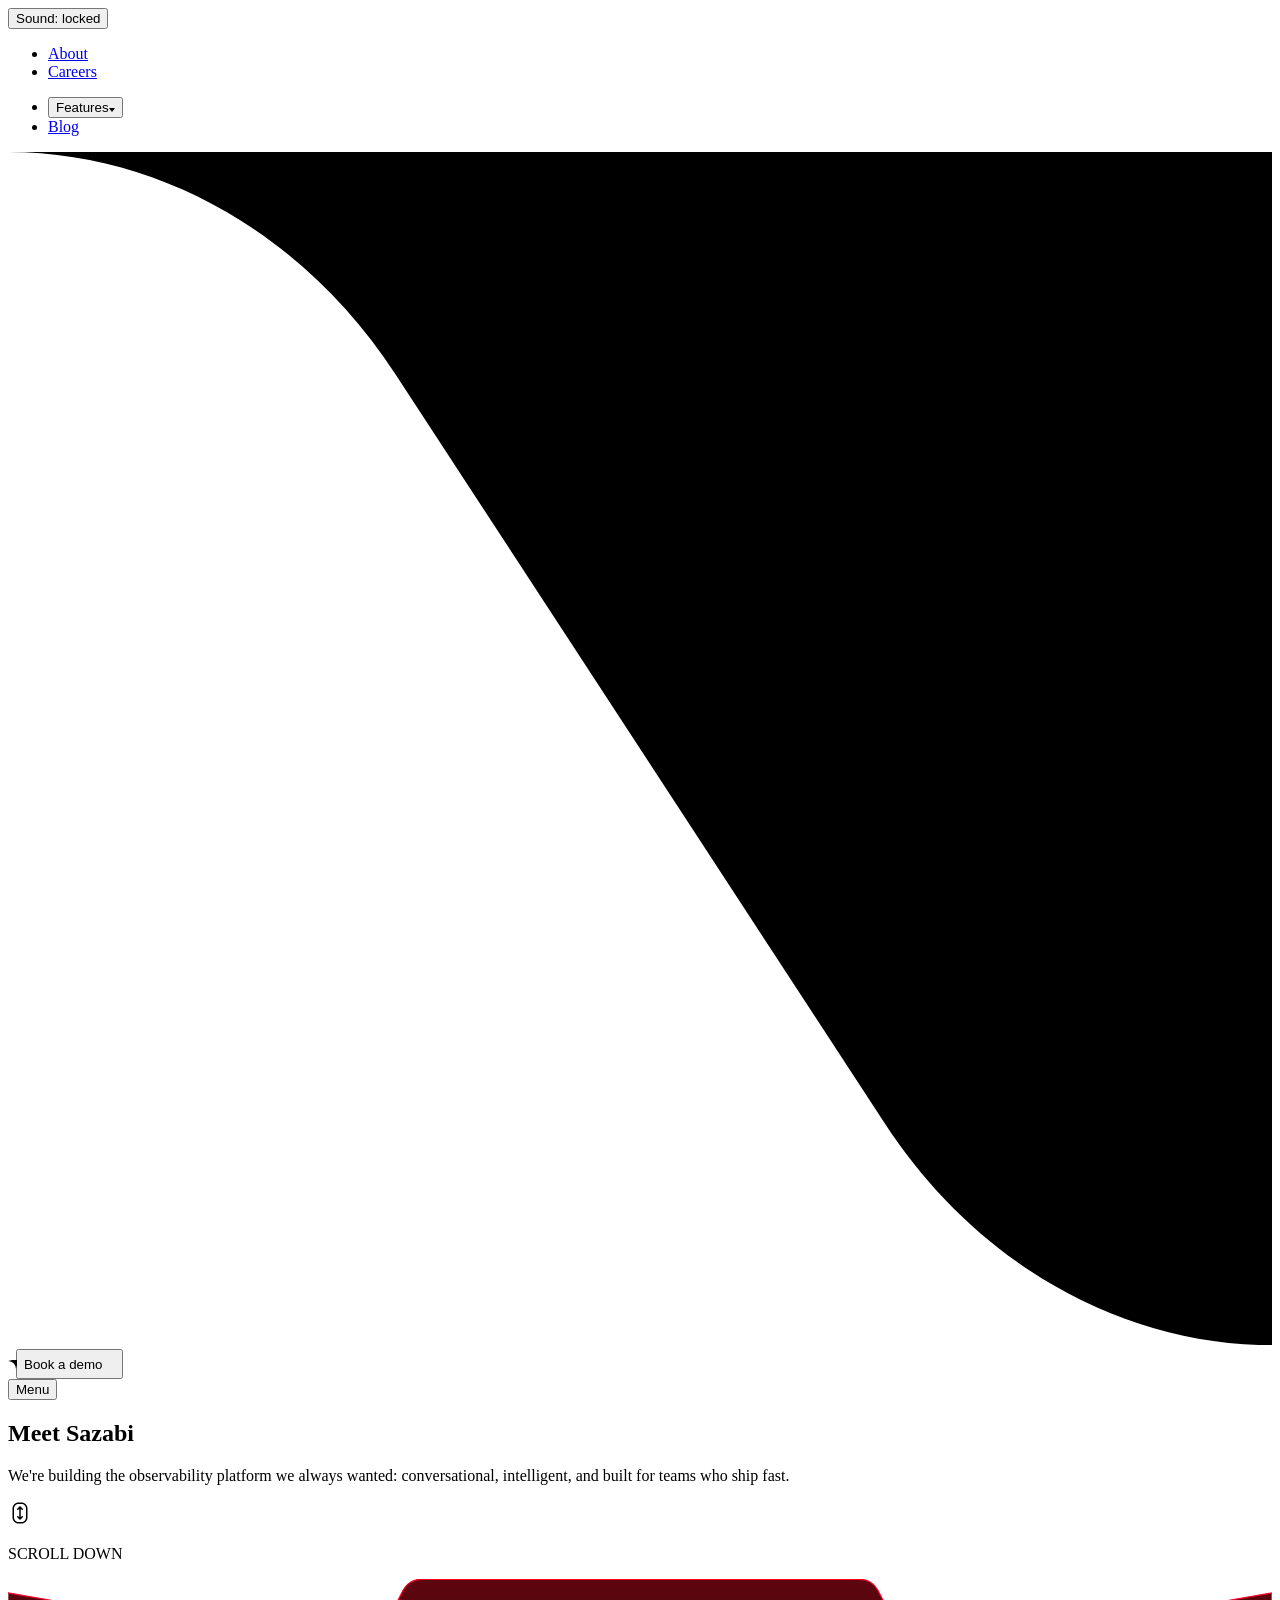
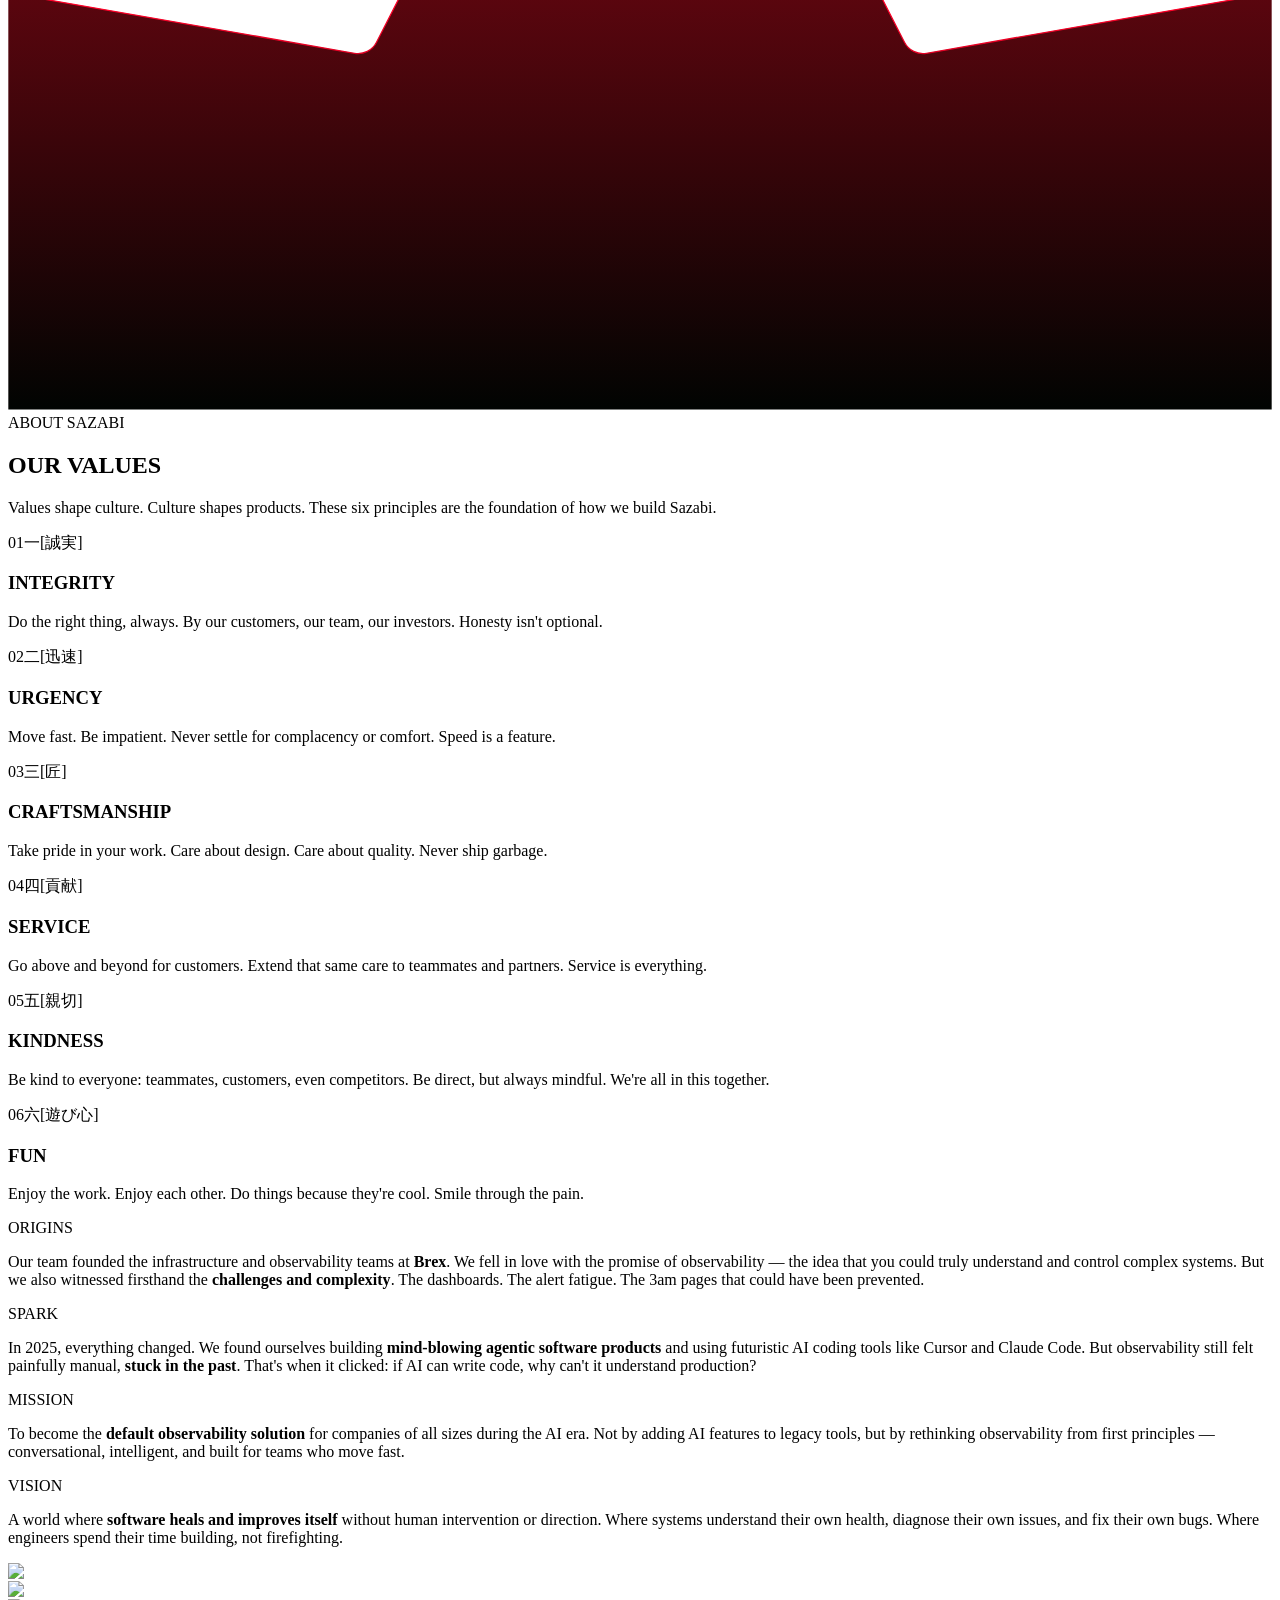
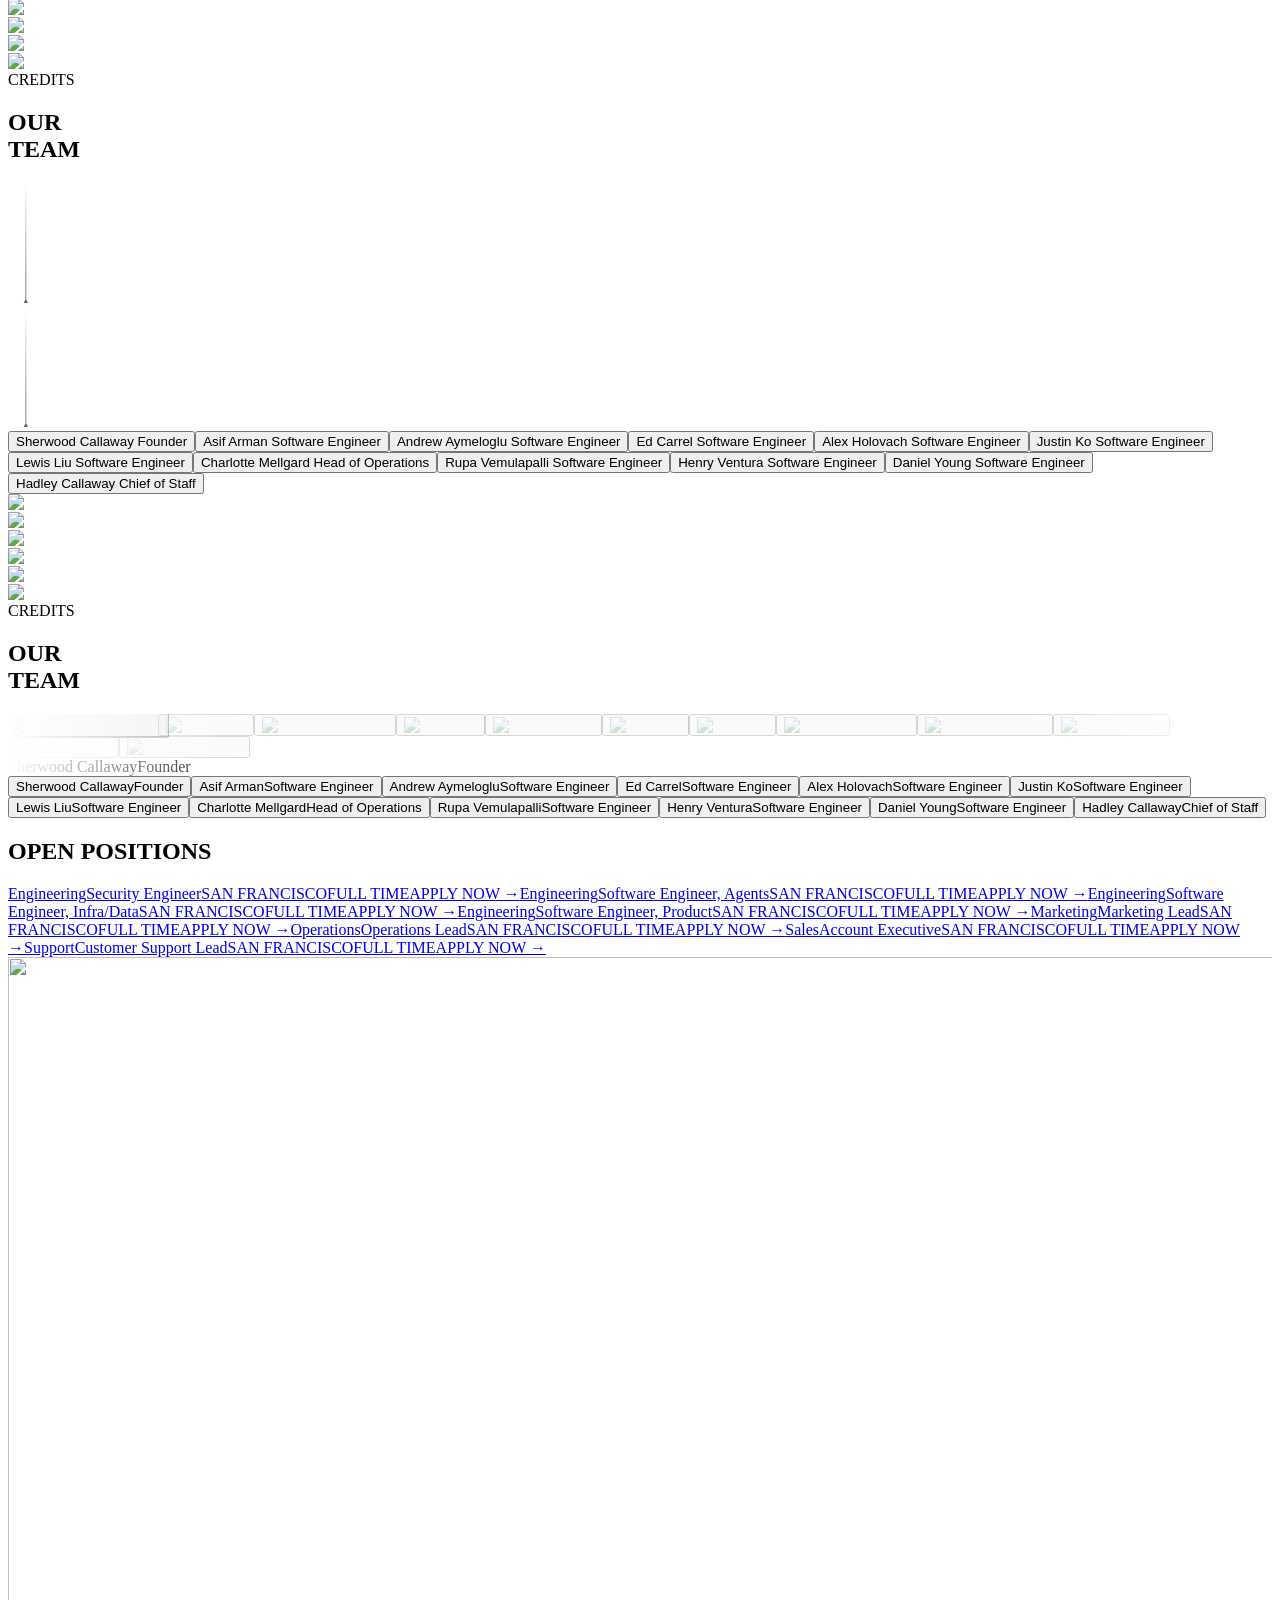
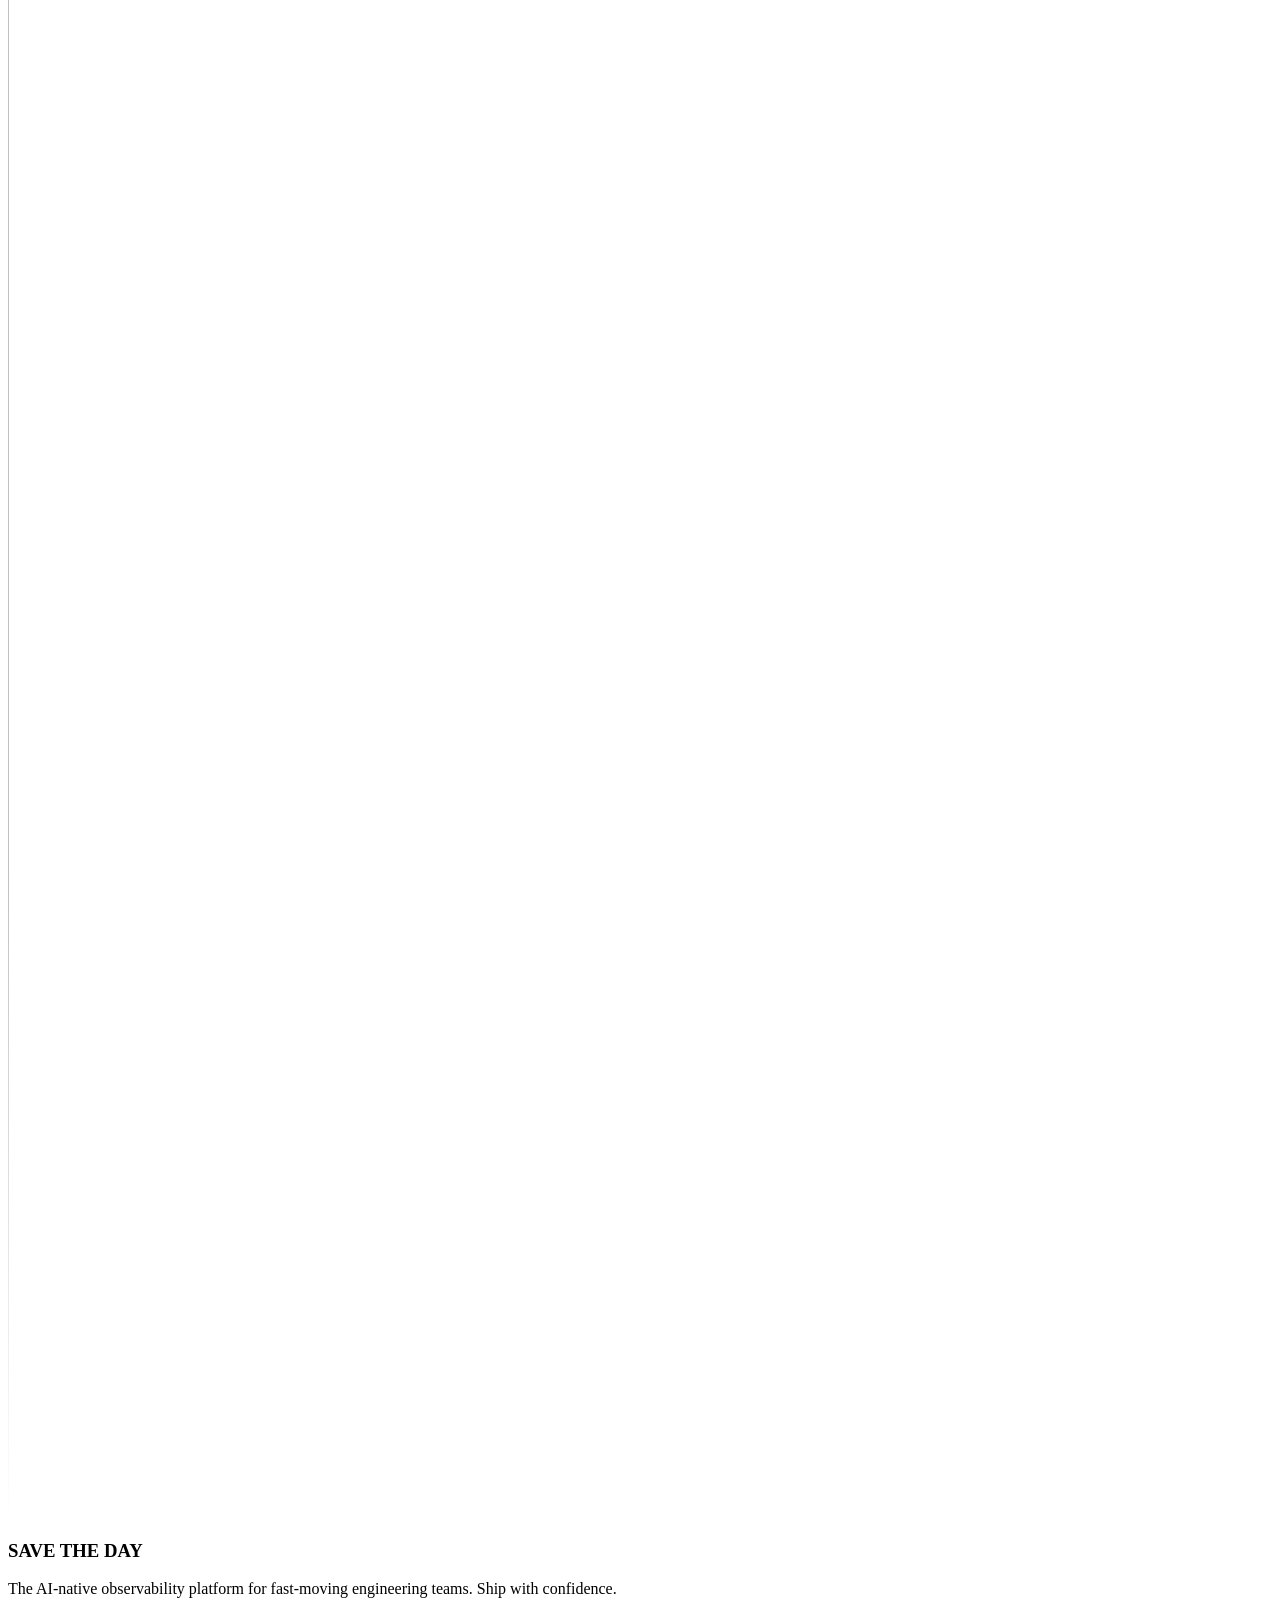
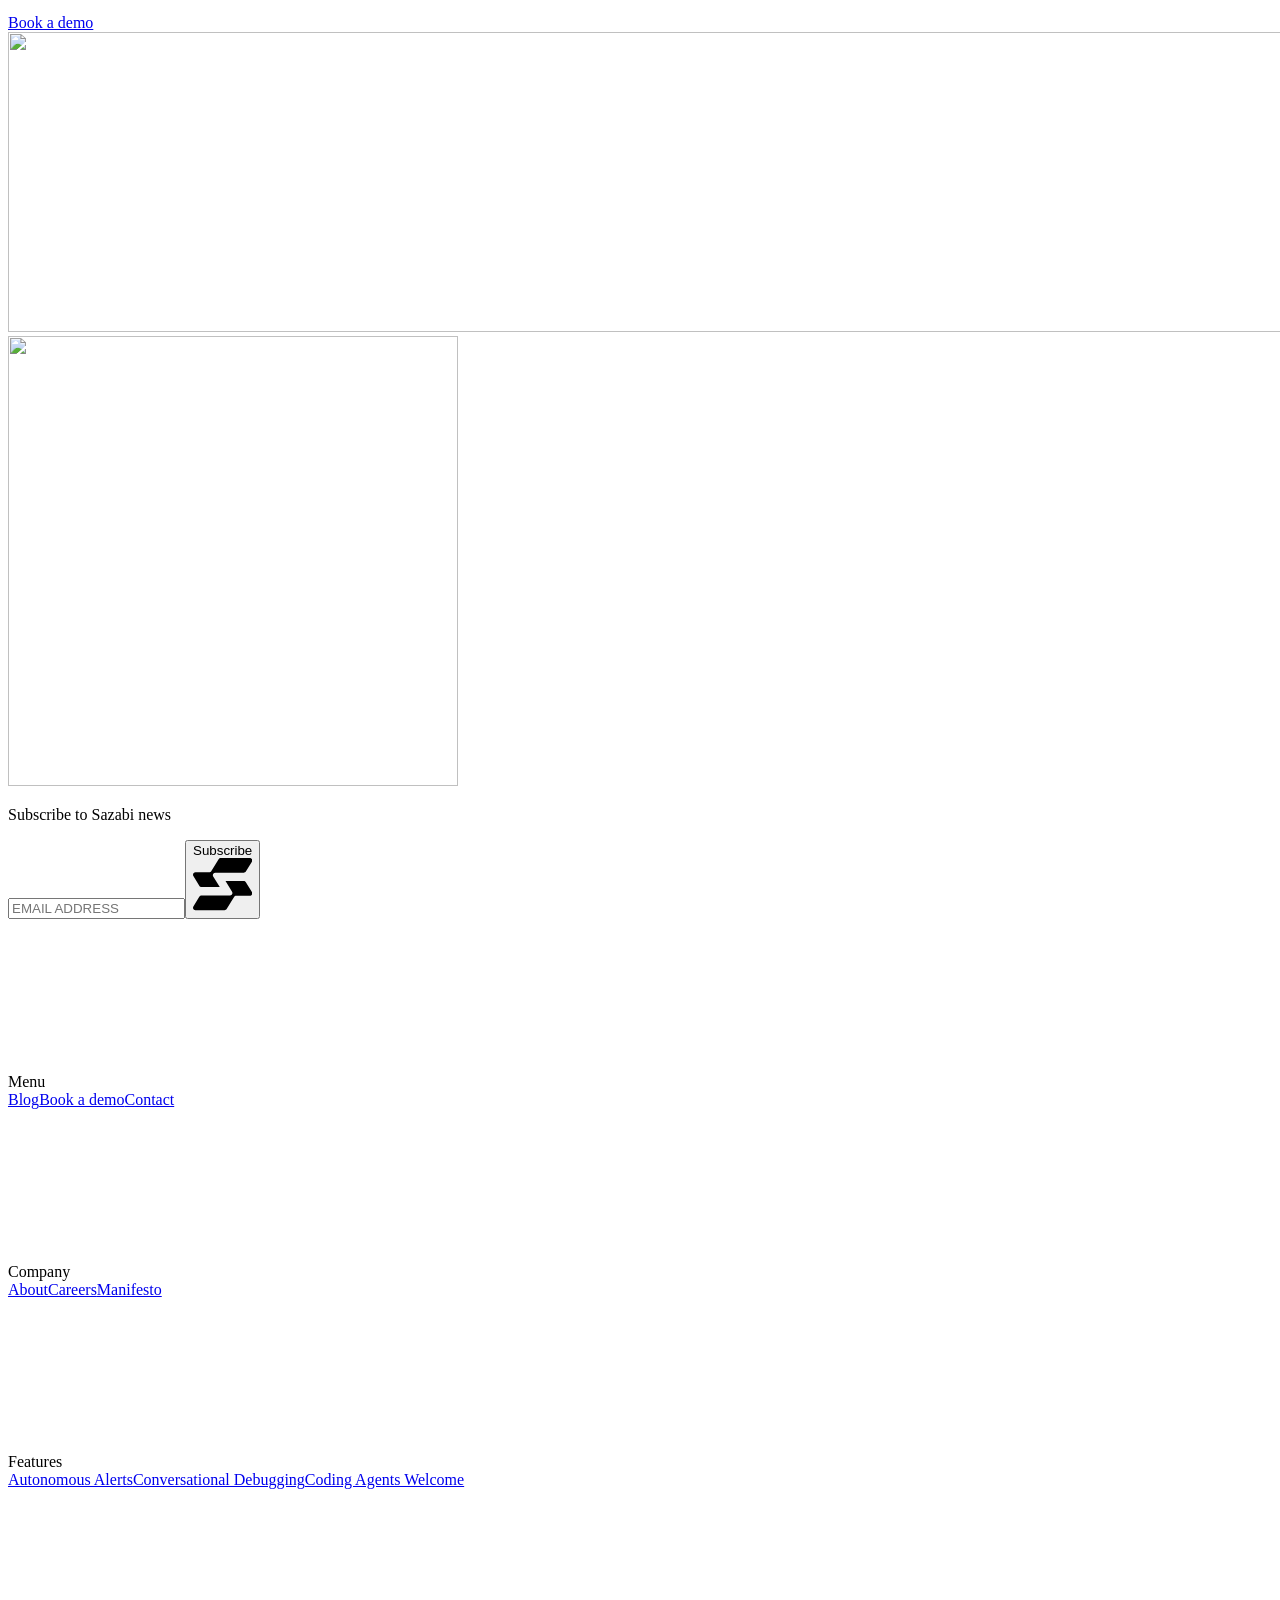
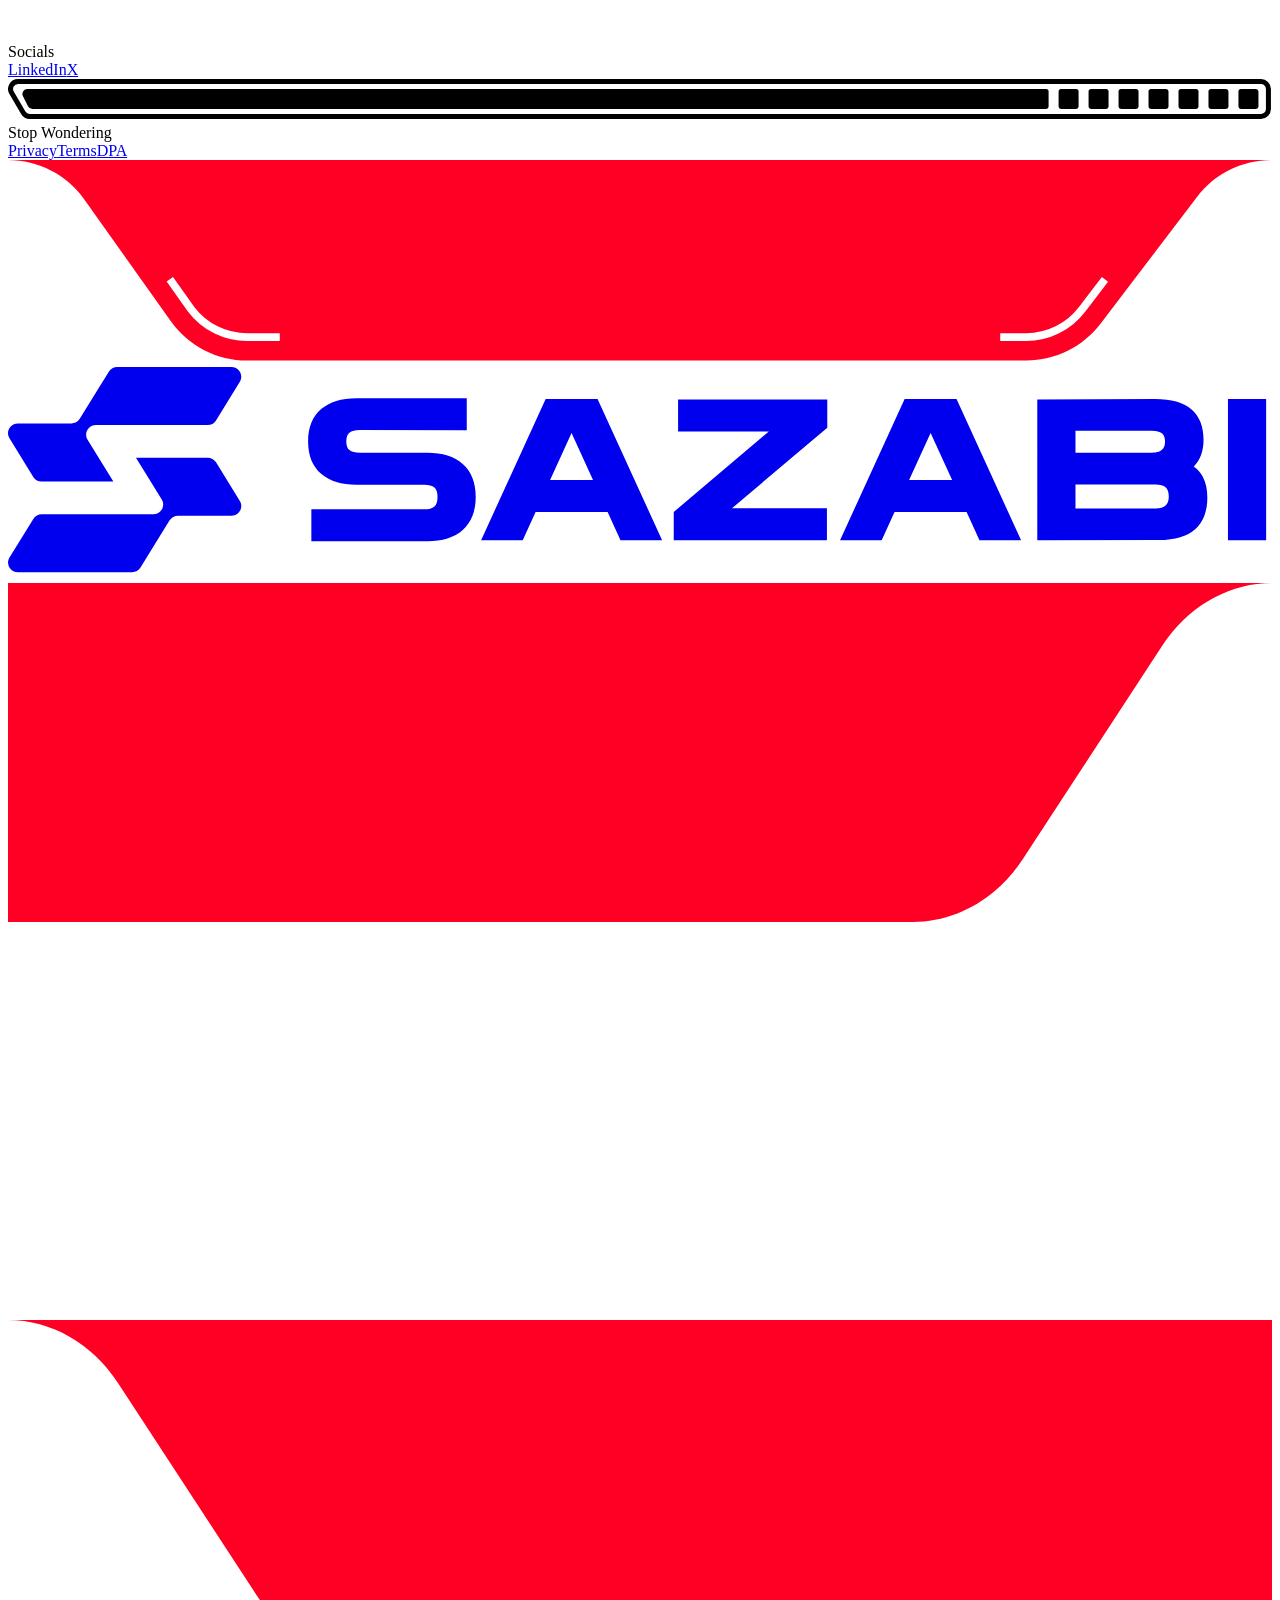
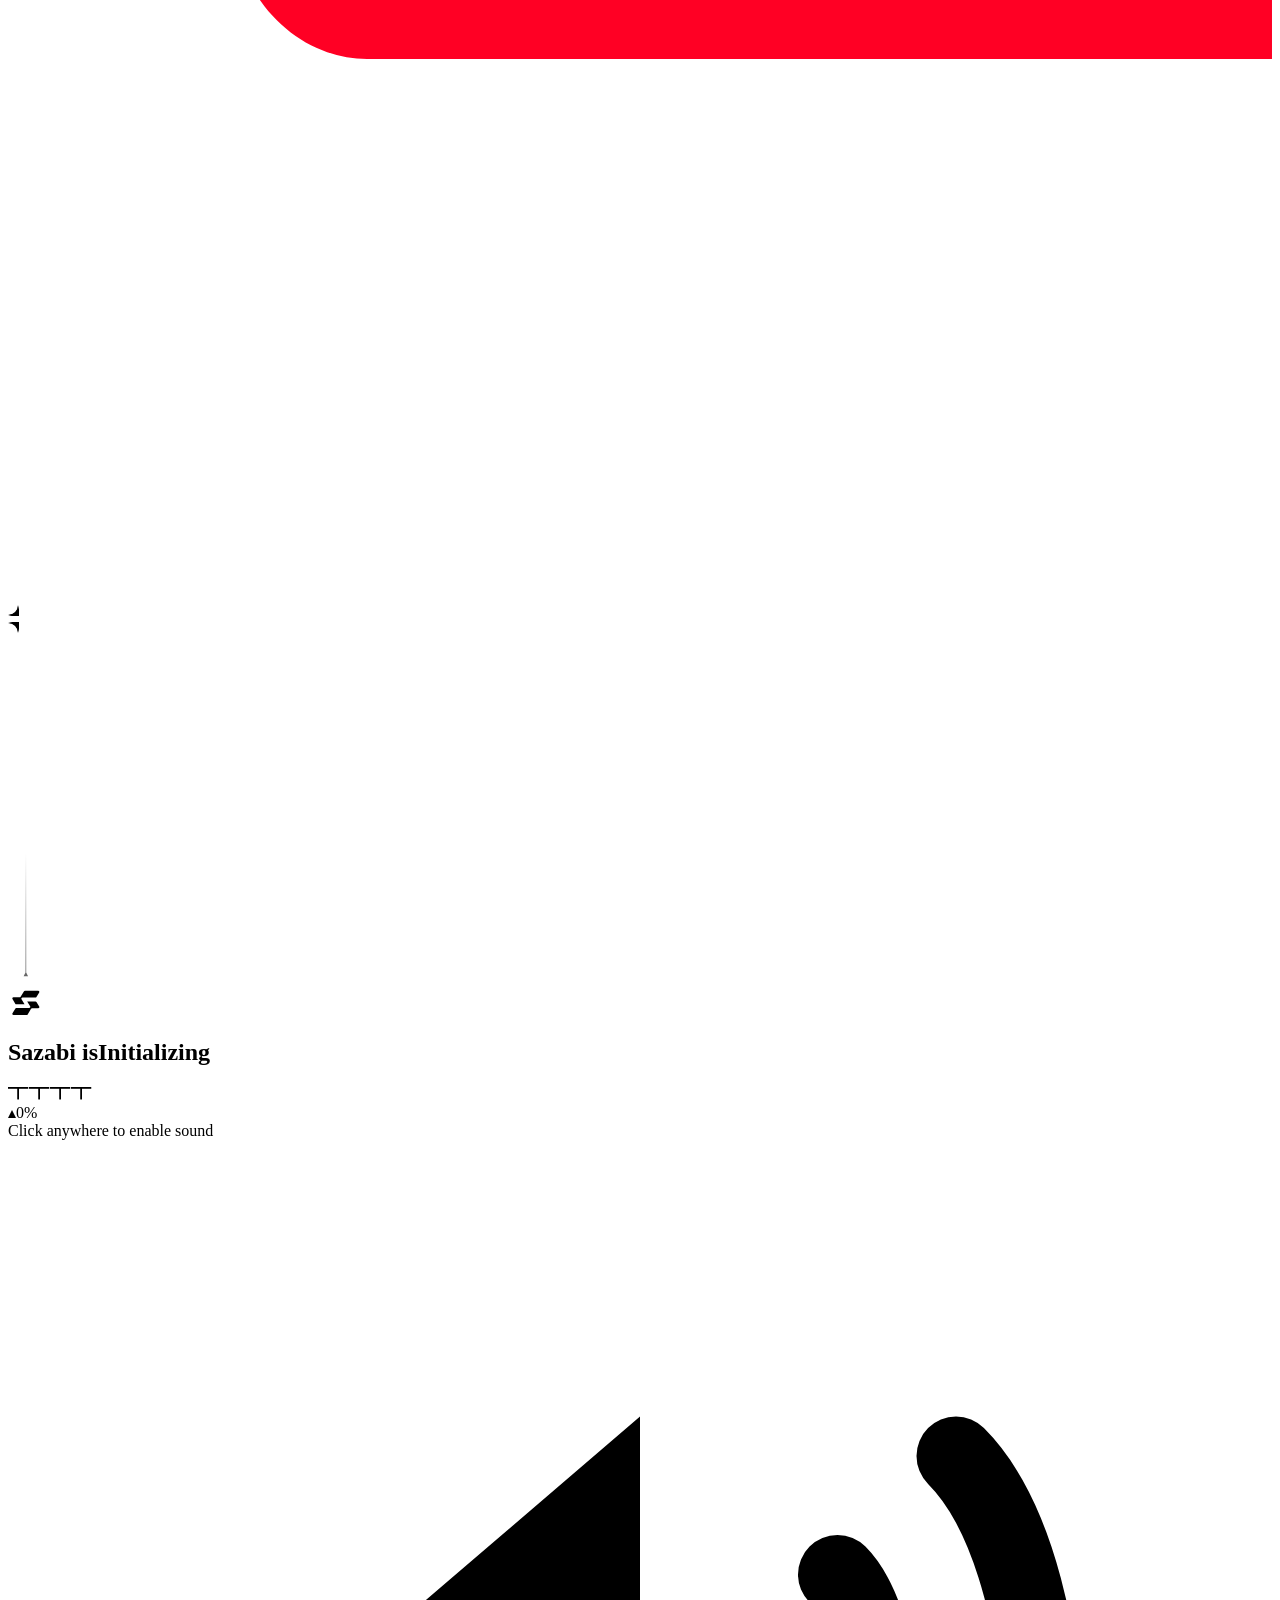
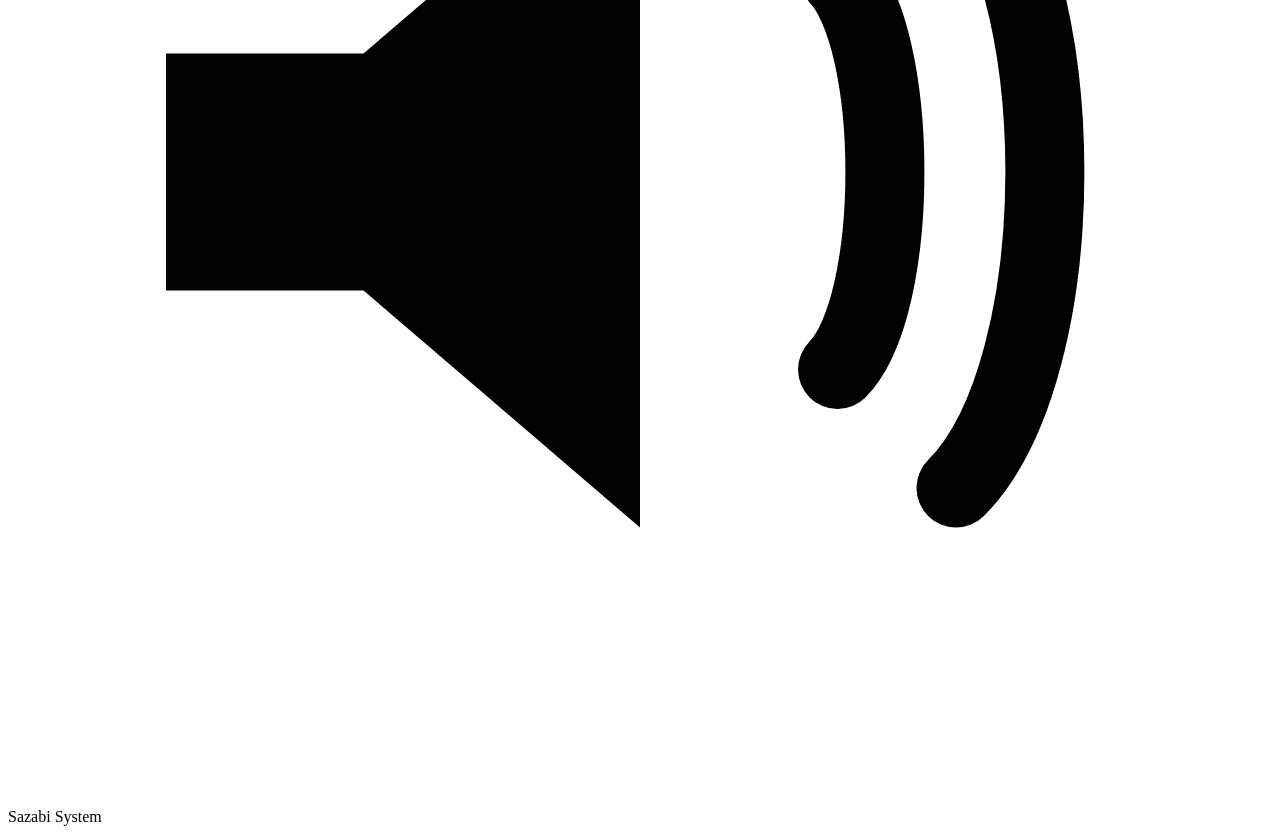
==== commit 50537eb5: "Fix base href and absolute paths for GitHub Pages subpath deployment" ====
--- a/about/index.html
+++ b/about/index.html
@@ -1,4 +1,4 @@
-<!DOCTYPE html><html class="tekosans_992e9a10-module__7AQ5jq__variable spline_sans_fa99ba16-module__B2jdcW__variable eurostile_7a299062-module__JdaVzq__variable jetbrains_mono_7d65b77b-module__VxV-Ta__variable antialiased" lang="en"><head><meta charSet="utf-8"/><meta name="viewport" content="width=device-width, initial-scale=1"/><link rel="stylesheet" href="/_next/static/chunks/e404d10d1b589fe4.css" data-precedence="next"/><link rel="stylesheet" href="/_next/static/chunks/8e5a9d130ad33cc5.css" data-precedence="next"/><link rel="preload" as="script" fetchPriority="low" href="/_next/static/chunks/9921786f6b0f4eef.js"/><script src="/_next/static/chunks/9ec979defbec07a6.js" async=""></script><script src="/_next/static/chunks/73644a5619b9f1db.js" async=""></script><script src="/_next/static/chunks/63f6001d9a7ca407.js" async=""></script><script src="/_next/static/chunks/262b43053af3f6c9.js" async=""></script><script src="/_next/static/chunks/beb9ec5059857ccc.js" async=""></script><script src="/_next/static/chunks/turbopack-d6bc5a8a813851cc.js" async=""></script><script src="/_next/static/chunks/157871e440c8848f.js" async=""></script><script src="/_next/static/chunks/f1a78cbc05d166b6.js" async=""></script><script src="/_next/static/chunks/1569d000e9315ca1.js" async=""></script><script src="/_next/static/chunks/967a29d8784c2891.js" async=""></script><script src="/_next/static/chunks/f50227bd6c81ca36.js" async=""></script><script src="/_next/static/chunks/dd73778599ce60e5.js" async=""></script><script src="/_next/static/chunks/a16b8bd6dae3d19a.js" async=""></script><script src="/_next/static/chunks/f1b48bf932e0776f.js" async=""></script><script src="/_next/static/chunks/65cfca7eae782917.js" async=""></script><script src="/_next/static/chunks/c278395882df9437.js" async=""></script><script src="/_next/static/chunks/1af5fb05cf56c027.js" async=""></script><script src="/_next/static/chunks/789a6e5bb0f887b0.js" async=""></script><script src="/_next/static/chunks/8dfcdef03475ac91.js" async=""></script><script src="/_next/static/chunks/4ccc0922367c89f5.js" async=""></script><script src="/_next/static/chunks/7578d0d6f927ebae.js" async=""></script><script src="/_next/static/chunks/1f12b4dd510a4b98.js" async=""></script><script src="/_next/static/chunks/89954c9b29536fac.js" async=""></script><script src="/_next/static/chunks/fa29431cc026f85b.js" async=""></script><script src="/_next/static/chunks/feffbb6ddaa972dc.js" async=""></script><script src="/_next/static/chunks/58d53b5f140962e2.js" async=""></script><meta name="next-size-adjust" content=""/><meta name="theme-color" content="#000000"/><title>Sazabi | About</title><meta name="description" content="Observability is broken. We&#x27;re here to fix it. Learn about Sazabi&#x27;s philosophy and meet the team."/><link rel="canonical" href="https://sazabi.com/about"/><meta property="og:title" content="Sazabi | About"/><meta property="og:description" content="Observability is broken. We&#x27;re here to fix it. Learn about Sazabi&#x27;s philosophy and meet the team."/><meta property="og:image" content="https://sazabi.com/ogs/about.png"/><meta property="og:image:width" content="1200"/><meta property="og:image:height" content="630"/><meta property="og:image:alt" content="About Sazabi"/><meta name="twitter:card" content="summary_large_image"/><meta name="twitter:title" content="Sazabi | About"/><meta name="twitter:description" content="Observability is broken. We&#x27;re here to fix it. Learn about Sazabi&#x27;s philosophy and meet the team."/><meta name="twitter:image" content="https://sazabi.com/ogs/about.png"/><link rel="shortcut icon" href="/sazabi-icon.ico"/><link rel="icon" href="/favicon.ico?favicon.4988a0da.ico" sizes="48x48" type="image/x-icon"/><link rel="icon" href="/sazabi-icon.ico"/><link rel="apple-touch-icon" href="/sazabi-icon.ico"/><script>
+<!DOCTYPE html><html class="tekosans_992e9a10-module__7AQ5jq__variable spline_sans_fa99ba16-module__B2jdcW__variable eurostile_7a299062-module__JdaVzq__variable jetbrains_mono_7d65b77b-module__VxV-Ta__variable antialiased" lang="en"><head><base href="/sazabi-site/" /><meta charSet="utf-8"/><meta name="viewport" content="width=device-width, initial-scale=1"/><link rel="stylesheet" href="/sazabi-site/_next/static/chunks/e404d10d1b589fe4.css" data-precedence="next"/><link rel="stylesheet" href="/sazabi-site/_next/static/chunks/8e5a9d130ad33cc5.css" data-precedence="next"/><link rel="preload" as="script" fetchPriority="low" href="/sazabi-site/_next/static/chunks/9921786f6b0f4eef.js"/><script src="/sazabi-site/_next/static/chunks/9ec979defbec07a6.js" async=""></script><script src="/sazabi-site/_next/static/chunks/73644a5619b9f1db.js" async=""></script><script src="/sazabi-site/_next/static/chunks/63f6001d9a7ca407.js" async=""></script><script src="/sazabi-site/_next/static/chunks/262b43053af3f6c9.js" async=""></script><script src="/sazabi-site/_next/static/chunks/beb9ec5059857ccc.js" async=""></script><script src="/sazabi-site/_next/static/chunks/turbopack-d6bc5a8a813851cc.js" async=""></script><script src="/sazabi-site/_next/static/chunks/157871e440c8848f.js" async=""></script><script src="/sazabi-site/_next/static/chunks/f1a78cbc05d166b6.js" async=""></script><script src="/sazabi-site/_next/static/chunks/1569d000e9315ca1.js" async=""></script><script src="/sazabi-site/_next/static/chunks/967a29d8784c2891.js" async=""></script><script src="/sazabi-site/_next/static/chunks/f50227bd6c81ca36.js" async=""></script><script src="/sazabi-site/_next/static/chunks/dd73778599ce60e5.js" async=""></script><script src="/sazabi-site/_next/static/chunks/a16b8bd6dae3d19a.js" async=""></script><script src="/sazabi-site/_next/static/chunks/f1b48bf932e0776f.js" async=""></script><script src="/sazabi-site/_next/static/chunks/65cfca7eae782917.js" async=""></script><script src="/sazabi-site/_next/static/chunks/c278395882df9437.js" async=""></script><script src="/sazabi-site/_next/static/chunks/1af5fb05cf56c027.js" async=""></script><script src="/sazabi-site/_next/static/chunks/789a6e5bb0f887b0.js" async=""></script><script src="/sazabi-site/_next/static/chunks/8dfcdef03475ac91.js" async=""></script><script src="/sazabi-site/_next/static/chunks/4ccc0922367c89f5.js" async=""></script><script src="/sazabi-site/_next/static/chunks/7578d0d6f927ebae.js" async=""></script><script src="/sazabi-site/_next/static/chunks/1f12b4dd510a4b98.js" async=""></script><script src="/sazabi-site/_next/static/chunks/89954c9b29536fac.js" async=""></script><script src="/sazabi-site/_next/static/chunks/fa29431cc026f85b.js" async=""></script><script src="/sazabi-site/_next/static/chunks/feffbb6ddaa972dc.js" async=""></script><script src="/sazabi-site/_next/static/chunks/58d53b5f140962e2.js" async=""></script><meta name="next-size-adjust" content=""/><meta name="theme-color" content="#000000"/><title>Sazabi | About</title><meta name="description" content="Observability is broken. We&#x27;re here to fix it. Learn about Sazabi&#x27;s philosophy and meet the team."/><link rel="canonical" href="https://sazabi.com/about"/><meta property="og:title" content="Sazabi | About"/><meta property="og:description" content="Observability is broken. We&#x27;re here to fix it. Learn about Sazabi&#x27;s philosophy and meet the team."/><meta property="og:image" content="https://sazabi.com/ogs/about.png"/><meta property="og:image:width" content="1200"/><meta property="og:image:height" content="630"/><meta property="og:image:alt" content="About Sazabi"/><meta name="twitter:card" content="summary_large_image"/><meta name="twitter:title" content="Sazabi | About"/><meta name="twitter:description" content="Observability is broken. We&#x27;re here to fix it. Learn about Sazabi&#x27;s philosophy and meet the team."/><meta name="twitter:image" content="https://sazabi.com/ogs/about.png"/><link rel="shortcut icon" href="/sazabi-site/sazabi-icon.ico"/><link rel="icon" href="/sazabi-site/favicon.ico?favicon.4988a0da.ico" sizes="48x48" type="image/x-icon"/><link rel="icon" href="/sazabi-site/sazabi-icon.ico"/><link rel="apple-touch-icon" href="/sazabi-site/sazabi-icon.ico"/><script>
 if (new URLSearchParams(location.search).has('force-no-gpu')) {
   var orig = HTMLCanvasElement.prototype.getContext;
   HTMLCanvasElement.prototype.getContext = function(type) {
@@ -21,10 +21,10 @@
       return a.requestDevice({ requiredFeatures: Array.from(a.features) });
     })
     .catch(function() { return null; });
-}</script><script>try{var v=localStorage.getItem("sazabi-sound-muted");if(v==='1')document.documentElement.dataset.muted='true'}catch(e){}</script><script src="/_next/static/chunks/a6dad97d9634a72d.js" noModule=""></script></head><body><div hidden=""><!--$--><!--/$--></div><!--$--><!--/$--><!--$--><!--/$--><!--$!--><template data-dgst="BAILOUT_TO_CLIENT_SIDE_RENDERING"></template><!--/$--><div class="fade-header pointer-events-none fixed top-(--frame-inset,0px) z-12 hidden h-12 w-full lg:block left-0 max-w-2xl xl:left-1/2 xl:max-w-3xl xl:-translate-x-1/2 max-xl:[mask-image:linear-gradient(90deg,#000_0%,#000_70%,transparent_100%)] max-xl:[-webkit-mask-image:linear-gradient(90deg,#000_0%,#000_70%,transparent_100%)]"></div><header class="pointer-events-none sticky top-(--frame-inset,0px) z-(--z-header) w-full"><div class="px-sides relative hidden h-10 items-center lg:flex transition-[translate] translate-x-0 translate-y-0 duration-600 delay-100 ease-[cubic-bezier(0.5,0,0.75,0)]"><div class="pointer-events-none relative z-10 flex flex-1 justify-start transition-opacity duration-300 max-lg:hidden"><button type="button" aria-label="Enable sound" class="pointer-events-auto flex cursor-pointer items-center gap-1.5 text-muted"><div class="flex h-3.5 w-5 items-center justify-between gap-px"><div class="h-full w-px bg-current transition-transform duration-300" style="transform:scaleY(0.15)"></div><div class="h-full w-px bg-current transition-transform duration-300" style="transform:scaleY(0.15)"></div><div class="h-full w-px bg-current transition-transform duration-300" style="transform:scaleY(0.15)"></div><div class="h-full w-px bg-current transition-transform duration-300" style="transform:scaleY(0.15)"></div><div class="h-full w-px bg-current transition-transform duration-300" style="transform:scaleY(0.15)"></div></div><span class="font-misc text-sm tracking-wider uppercase hidden xl:inline">Sound: <!-- -->locked</span></button></div><nav class="group/nav absolute inset-x-0 flex h-full flex-row transition-opacity duration-300 [--nav-gap:1.5rem] [--spacer:max(10.5vw,205px)] pl-[calc(var(--sides)+2.5rem)] xl:gap-0 xl:pl-0"><div class="flex flex-none justify-start transition-[transform] xl:flex-1 xl:[transform:var(--nav-shift)] xl:justify-end xl:pr-[calc(var(--spacer)/2)] duration-400 ease-[cubic-bezier(0.33,1,0.68,1)]" style="--nav-shift:translateX(0px)"><ul class="font-misc pointer-events-auto flex items-center text-sm tracking-wider uppercase [text-shadow:0_1px_2px_rgb(0_0_0/0.5)]"><li><a class="clickeable-hitbox px-[calc(var(--nav-gap)/2)] transition-[color,opacity] duration-300 group-has-[a:hover]/nav:opacity-50 group-has-[button:hover]/nav:opacity-50 hover:opacity-100!" href="/about">About</a></li><li><a class="clickeable-hitbox px-[calc(var(--nav-gap)/2)] transition-[color,opacity] duration-300 group-has-[a:hover]/nav:opacity-50 group-has-[button:hover]/nav:opacity-50 hover:opacity-100!" href="/about#careers">Careers</a></li></ul></div><div class="flex flex-none justify-start transition-[transform] xl:flex-1 xl:[transform:var(--nav-shift)] xl:pl-[calc(var(--spacer)/2)] duration-400 ease-[cubic-bezier(0.33,1,0.68,1)]" style="--nav-shift:translateX(0px)"><ul class="font-misc pointer-events-auto flex items-center text-sm tracking-wider uppercase [text-shadow:0_1px_2px_rgb(0_0_0/0.5)]"><li><div class="relative"><button aria-haspopup="true" aria-expanded="false" class="font-misc clickeable-hitbox cursor-pointer px-[calc(var(--nav-gap)/2)] text-sm tracking-wider uppercase transition-[color,opacity] duration-300 [text-shadow:0_1px_2px_rgb(0_0_0/0.5)] group-has-[a:hover]/nav:opacity-50 group-has-[button:hover]/nav:opacity-50 hover:opacity-100!">Features<svg class="fill-muted -mt-px ml-1.5 inline align-middle" width="6" height="4" viewBox="0 0 6 4" aria-hidden="true"><polygon points="0,0 6,0 3,4"></polygon></svg></button></div></li><li><a class="clickeable-hitbox px-[calc(var(--nav-gap)/2)] transition-[color,opacity] duration-300 group-has-[a:hover]/nav:opacity-50 group-has-[button:hover]/nav:opacity-50 hover:opacity-100!" href="/blog">Blog</a></li></ul></div></nav></div><div class="transition-opacity duration-300"><div class="pointer-events-auto absolute top-0 right-0 z-10 flex items-start max-lg:hidden transition-[translate,scale,opacity] duration-400 ease-[cubic-bezier(0.33,1,0.68,1)]"><div class="relative"><svg class="text-primary pointer-events-none absolute top-0 right-full h-full w-auto translate-x-px" viewBox="0 0 37.5 35.4" fill="currentColor" aria-hidden="true"><path d="M37.5,0 H0 C4.5,0 8.8,2.451 11.5,6.601 L26,28.8 C28.7,32.95 33,35.4 37.5,35.4 Z"></path></svg><div class="bg-primary relative rounded-none shadow-[1px_0_0_0_var(--primary)]"><svg class="pointer-events-none absolute text-primary transition-[transform] duration-500 ease-out translate-y-0" style="right:0;top:100%;width:8px;height:8px;filter:drop-shadow(0px -1px 0px currentColor) drop-shadow(1px 0px 0px currentColor)" viewBox="0 0 8 8" fill="currentColor" aria-hidden="true"><path d="M8,0 L8,8 A8,8 0 0,0 0,0 Z"></path></svg><button data-slot="button" data-variant="primary" data-size="sm" class="group inline-flex relative min-w-40 font-misc uppercase items-center justify-center whitespace-nowrap text-sm leading-[.8] font-medium cursor-pointer transition-[background-color,color,border-color,box-shadow,opacity,filter,scale] ease-out-expo disabled:pointer-events-none disabled:opacity-50 [&amp;_svg]:pointer-events-none [&amp;_svg:not([class*=&#x27;size-&#x27;])]:size-4 shrink-0 [&amp;_svg]:shrink-0 outline-none focus-visible:ring-[3px] aria-invalid:ring-destructive/40 aria-invalid:border-destructive [font-kerning:none] bg-primary text-primary-foreground focus-visible:ring-primary-foreground/50 focus-visible:border-primary-foreground hover:before:opacity-100 hover:before:scale-100 before:border-foreground/40 before:shadow-[inset_0_0_2px_2px_rgba(255,255,255,0.1)] before:mix-blend-plus-lighter before:opacity-0 before:transition-[scale,opacity] before:duration-300 before:pointer-events-none before:absolute before:inset-1 before:scale-y-120 before:scale-x-105 before:bg-white/5 before:border before:rounded-[max(2px,calc(var(--radius)---spacing(1)))] h-8 gap-1.5 px-3 has-[&gt;svg]:px-2.5 hover:bg-primary shadow-none duration-500 ease-out before:hidden hover:shadow-none hover:brightness-100 rounded-none" style="height:calc(max(10vw, 200px) * 52 / 344);padding-right:calc(0.75rem + calc(max(10vw, 200px) * 52 / 344) * 8 / 35.4);transition-property:background-color, color, border-color, box-shadow, opacity, filter, scale, border-radius">Book a demo</button></div></div></div></div><div class="lg:hidden"><button type="button" class="font-misc pointer-events-auto fixed top-(--frame-inset,3px) right-0 flex h-[36px] w-[132px] items-center justify-center pl-[22px] text-[15px] font-bold tracking-wider uppercase transition-colors duration-300 text-white">Menu</button></div></header><!--$--><!--/$--><main style="--hero-overlap:12vw"><section style="visibility:visible" class="-mt-header z-0 flex h-[calc(100lvh+var(--hero-overlap))] overflow-clip"><div class="h-[200lvh] w-full overflow-clip relative"><div class="from-background/80 absolute bottom-0 z-10 h-[30lvh] w-full bg-linear-to-t to-transparent"></div><div class="container flex h-lvh w-full flex-col items-center justify-end sticky top-0"><div class="relative z-10 flex w-full items-end justify-between px-6 pb-16 max-md:flex-col max-md:items-center md:px-10 lg:px-16"><div class="max-w-md"><div><h1 class="text-title text-foreground text-glow text-h1 text-left max-md:text-center">Meet Sazabi</h1></div></div><p class="text-foreground text-glow max-w-xs text-right text-base leading-[1.3] text-pretty max-md:mt-4 max-md:text-center md:font-medium md:text-balance">We&#x27;re building the observability platform we always wanted: conversational, intelligent, and built for teams who ship fast.</p></div><div class="text-muted-foreground flex flex-col items-center gap-4 z-10 max-md:-order-1 max-md:mb-10 md:absolute md:bottom-10 md:left-1/2 md:-translate-x-1/2"><svg data-scroll-icon="true" width="24" height="24" viewBox="0 0 24 24" fill="none" xmlns="http://www.w3.org/2000/svg"><path d="M13.5 1.5H10.5C8.90923 1.50174 7.38412 2.13444 6.25928 3.25928C5.13444 4.38412 4.50174 5.90923 4.5 7.5V16.5C4.50174 18.0908 5.13444 19.6159 6.25928 20.7407C7.38412 21.8656 8.90923 22.4983 10.5 22.5H13.5C15.0908 22.4983 16.6159 21.8656 17.7407 20.7407C18.8656 19.6159 19.4983 18.0908 19.5 16.5V7.5C19.4983 5.90923 18.8656 4.38412 17.7407 3.25928C16.6159 2.13444 15.0908 1.50174 13.5 1.5ZM18 16.5C17.9988 17.6931 17.5243 18.837 16.6806 19.6806C15.837 20.5243 14.6931 20.9988 13.5 21H10.5C9.30691 20.9988 8.16303 20.5243 7.31939 19.6806C6.47575 18.837 6.00124 17.6931 6 16.5V7.5C6.00124 6.30691 6.47575 5.16303 7.31939 4.31939C8.16303 3.47575 9.30691 3.00124 10.5 3H13.5C14.6931 3.00124 15.837 3.47575 16.6806 4.31939C17.5243 5.16303 17.9988 6.30691 18 7.5V16.5ZM12.75 7.81031V16.1897L13.7194 15.2194C13.8601 15.0786 14.051 14.9996 14.25 14.9996C14.449 14.9996 14.6399 15.0786 14.7806 15.2194C14.9214 15.3601 15.0004 15.551 15.0004 15.75C15.0004 15.949 14.9214 16.1399 14.7806 16.2806L12.5306 18.5306C12.461 18.6004 12.3783 18.6557 12.2872 18.6934C12.1962 18.7312 12.0986 18.7506 12 18.7506C11.9014 18.7506 11.8038 18.7312 11.7128 18.6934C11.6217 18.6557 11.539 18.6004 11.4694 18.5306L9.21937 16.2806C9.07864 16.1399 8.99958 15.949 8.99958 15.75C8.99958 15.551 9.07864 15.3601 9.21937 15.2194C9.36011 15.0786 9.55098 14.9996 9.75 14.9996C9.94902 14.9996 10.1399 15.0786 10.2806 15.2194L11.25 16.1897V7.81031L10.2806 8.78063C10.1399 8.92136 9.94902 9.00042 9.75 9.00042C9.55098 9.00042 9.36011 8.92136 9.21937 8.78063C9.07864 8.63989 8.99958 8.44902 8.99958 8.25C8.99958 8.05098 9.07864 7.86011 9.21937 7.71937L11.4694 5.46938C11.539 5.39964 11.6217 5.34432 11.7128 5.30658C11.8038 5.26884 11.9014 5.24941 12 5.24941C12.0986 5.24941 12.1962 5.26884 12.2872 5.30658C12.3783 5.34432 12.461 5.39964 12.5306 5.46938L14.7806 7.71937C14.8503 7.78906 14.9056 7.87178 14.9433 7.96283C14.981 8.05387 15.0004 8.15145 15.0004 8.25C15.0004 8.34855 14.981 8.44613 14.9433 8.53717C14.9056 8.62822 14.8503 8.71094 14.7806 8.78063C14.7109 8.85031 14.6282 8.90558 14.5372 8.9433C14.4461 8.98101 14.3485 9.00042 14.25 9.00042C14.1515 9.00042 14.0539 8.98101 13.9628 8.9433C13.8718 8.90558 13.7891 8.85031 13.7194 8.78063L12.75 7.81031Z" fill="currentColor"></path></svg><p class="font-misc text-center text-sm leading-[0.85] font-semibold uppercase">SCROLL DOWN</p></div></div></div></section><section class="-mt-(--hero-overlap) flex flex-col overflow-clip max-md:[--dh:18rem]" style="--dh:33.3vw"><svg class="w-full pointer-events-none relative z-10 -mb-px max-md:h-72" viewBox="0 0 1978 674" preserveAspectRatio="xMidYMid slice" fill="none" xmlns="http://www.w3.org/2000/svg"><defs><linearGradient id="_R_klubr5t4padb_-fill" x1="513.797" y1="673.986" x2="513.797" y2="-116.325" gradientUnits="userSpaceOnUse"><stop stop-color="#010402"></stop><stop offset="1" stop-color="#6E0611"></stop></linearGradient><linearGradient id="_R_klubr5t4padb_-stroke" x1="989" y1="673.987" x2="989" y2="47.7005" gradientUnits="userSpaceOnUse"><stop stop-color="#010402"></stop><stop offset="1" stop-color="#FF0027"></stop></linearGradient></defs><path d="M646.325 0.5H1333.22C1345.05 0.500091 1355.88 7.12901 1361.27 17.6631L1402.84 98.9941C1409.33 111.69 1423.34 118.673 1437.38 116.215L1977.5 21.6748V673.5H0.5V21.6748L542.172 116.229C556.213 118.679 570.212 111.696 576.699 99.0049L618.277 17.6631C623.662 7.12897 634.495 0.500023 646.325 0.5Z" fill="url(#_R_klubr5t4padb_-fill)"></path><path d="M-20 18.1L542.172 116.229C556.213 118.679 570.212 111.696 576.699 99.0049L618.277 17.6631C623.662 7.12897 634.495 0.500023 646.325 0.5H1333.22C1345.05 0.500091 1355.88 7.12901 1361.27 17.6631L1402.84 98.9941C1409.33 111.69 1423.34 118.673 1437.38 116.215L1998 18.1" fill="none" stroke-width="2" stroke="url(#_R_klubr5t4padb_-stroke)"></path></svg><div class="ultrawide:py-24 relative -mt-(--dh) min-h-[calc(var(--dh)+300px)] py-10 pb-32 max-md:-mt-72 max-md:py-8"><div class="container-responsive relative z-10 text-center"><span class="font-misc inline-flex items-center rounded-sm uppercase transition-colors-and-shadows px-1 py-0.5 pt-0.75 border border-primary text-primary text-sm leading-[0.9]">ABOUT SAZABI</span><div class="mt-10"><div><h2 class="text-title text-primary text-glow text-h2">OUR VALUES</h2></div><p class="text-paragraph text-muted-foreground mx-auto mt-6 max-w-2xl text-lg text-pretty">Values shape culture. Culture shapes products. These six principles are the foundation of how we build Sazabi.</p></div><div class="mx-auto mt-16 grid max-w-6xl grid-cols-1 gap-x-16 text-left max-lg:gap-y-4 lg:grid-cols-2"><article data-value-card="true" class="relative"><div data-slot="bracket"><div class="mb-2 flex items-baseline gap-2 whitespace-nowrap"><span class="relative inline-block"><span data-slot="number" class="font-misc text-primary text-sm">01</span><span class="font-misc text-primary absolute bottom-0 left-0 text-sm opacity-0">一</span></span><span class="font-misc text-primary text-sm opacity-0">[<!-- -->誠実<!-- -->]</span></div><div data-slot="bracket-line" class="border-primary h-3 w-full border-t border-r border-l"></div></div><div class="flex flex-col p-6 lg:p-8"><h3 class="text-title text-foreground text-glow w-fit text-3xl sm:text-4xl lg:text-5xl">INTEGRITY</h3><p class="text-paragraph text-muted-foreground mt-3 text-base">Do the right thing, always. By our customers, our team, our investors. Honesty isn&#x27;t optional.</p></div></article><article data-value-card="true" class="relative"><div data-slot="bracket"><div class="mb-2 flex items-baseline gap-2 whitespace-nowrap"><span class="relative inline-block"><span data-slot="number" class="font-misc text-primary text-sm">02</span><span class="font-misc text-primary absolute bottom-0 left-0 text-sm opacity-0">二</span></span><span class="font-misc text-primary text-sm opacity-0">[<!-- -->迅速<!-- -->]</span></div><div data-slot="bracket-line" class="border-primary h-3 w-full border-t border-r border-l"></div></div><div class="flex flex-col p-6 lg:p-8"><h3 class="text-title text-foreground text-glow w-fit text-3xl sm:text-4xl lg:text-5xl">URGENCY</h3><p class="text-paragraph text-muted-foreground mt-3 text-base">Move fast. Be impatient. Never settle for complacency or comfort. Speed is a feature.</p></div></article><article data-value-card="true" class="relative"><div data-slot="bracket"><div class="mb-2 flex items-baseline gap-2 whitespace-nowrap"><span class="relative inline-block"><span data-slot="number" class="font-misc text-primary text-sm">03</span><span class="font-misc text-primary absolute bottom-0 left-0 text-sm opacity-0">三</span></span><span class="font-misc text-primary text-sm opacity-0">[<!-- -->匠<!-- -->]</span></div><div data-slot="bracket-line" class="border-primary h-3 w-full border-t border-r border-l"></div></div><div class="flex flex-col p-6 lg:p-8"><h3 class="text-title text-foreground text-glow w-fit text-3xl sm:text-4xl lg:text-5xl">CRAFTSMANSHIP</h3><p class="text-paragraph text-muted-foreground mt-3 text-base">Take pride in your work. Care about design. Care about quality. Never ship garbage.</p></div></article><article data-value-card="true" class="relative"><div data-slot="bracket"><div class="mb-2 flex items-baseline gap-2 whitespace-nowrap"><span class="relative inline-block"><span data-slot="number" class="font-misc text-primary text-sm">04</span><span class="font-misc text-primary absolute bottom-0 left-0 text-sm opacity-0">四</span></span><span class="font-misc text-primary text-sm opacity-0">[<!-- -->貢献<!-- -->]</span></div><div data-slot="bracket-line" class="border-primary h-3 w-full border-t border-r border-l"></div></div><div class="flex flex-col p-6 lg:p-8"><h3 class="text-title text-foreground text-glow w-fit text-3xl sm:text-4xl lg:text-5xl">SERVICE</h3><p class="text-paragraph text-muted-foreground mt-3 text-base">Go above and beyond for customers. Extend that same care to teammates and partners. Service is everything.</p></div></article><article data-value-card="true" class="relative"><div data-slot="bracket"><div class="mb-2 flex items-baseline gap-2 whitespace-nowrap"><span class="relative inline-block"><span data-slot="number" class="font-misc text-primary text-sm">05</span><span class="font-misc text-primary absolute bottom-0 left-0 text-sm opacity-0">五</span></span><span class="font-misc text-primary text-sm opacity-0">[<!-- -->親切<!-- -->]</span></div><div data-slot="bracket-line" class="border-primary h-3 w-full border-t border-r border-l"></div></div><div class="flex flex-col p-6 lg:p-8"><h3 class="text-title text-foreground text-glow w-fit text-3xl sm:text-4xl lg:text-5xl">KINDNESS</h3><p class="text-paragraph text-muted-foreground mt-3 text-base">Be kind to everyone: teammates, customers, even competitors. Be direct, but always mindful. We&#x27;re all in this together.</p></div></article><article data-value-card="true" class="relative"><div data-slot="bracket"><div class="mb-2 flex items-baseline gap-2 whitespace-nowrap"><span class="relative inline-block"><span data-slot="number" class="font-misc text-primary text-sm">06</span><span class="font-misc text-primary absolute bottom-0 left-0 text-sm opacity-0">六</span></span><span class="font-misc text-primary text-sm opacity-0">[<!-- -->遊び心<!-- -->]</span></div><div data-slot="bracket-line" class="border-primary h-3 w-full border-t border-r border-l"></div></div><div class="flex flex-col p-6 lg:p-8"><h3 class="text-title text-foreground text-glow w-fit text-3xl sm:text-4xl lg:text-5xl">FUN</h3><p class="text-paragraph text-muted-foreground mt-3 text-base">Enjoy the work. Enjoy each other. Do things because they&#x27;re cool. Smile through the pain.</p></div></article></div></div></div></section><section data-section="about-mission-vision" class="relative"><!--$!--><template data-dgst="BAILOUT_TO_CLIENT_SIDE_RENDERING"></template><!--/$--><div class="container-responsive space-y-20 py-40 md:space-y-40 md:py-56"><div data-slot="about-vision" class=""><div class="flex max-w-[85ch] flex-col text-pretty max-sm:mt-8 items-start" data-text-block="true"><span class="font-misc inline-flex items-center rounded-sm uppercase transition-colors-and-shadows px-1 py-0.5 pt-0.75 border border-primary text-primary text-sm leading-[0.9] mb-4" data-badge="true">ORIGINS</span><p class="text-paragraph text-muted text-[22px] leading-[1.3] tracking-tight text-balance max-md:text-pretty md:text-4xl " data-text-content="true">Our team founded the infrastructure and observability teams at<!-- --> <strong class="text-card-foreground text-glow font-medium">Brex</strong>. We fell in love with the promise of observability — the idea that you could truly understand and control complex systems. But we also witnessed firsthand the<!-- --> <strong class="text-card-foreground text-glow font-medium">challenges and complexity</strong>. The dashboards. The alert fatigue. The 3am pages that could have been prevented.</p></div></div><div data-slot="about-founder" class="flex justify-end"><div class="flex max-w-[85ch] flex-col text-pretty max-sm:mt-8 items-end" data-text-block="true"><span class="font-misc inline-flex items-center rounded-sm uppercase transition-colors-and-shadows px-1 py-0.5 pt-0.75 border border-primary text-primary text-sm leading-[0.9] mb-4" data-badge="true">SPARK</span><p class="text-paragraph text-muted text-[22px] leading-[1.3] tracking-tight text-balance max-md:text-pretty md:text-4xl text-right" data-text-content="true">In 2025, everything changed. We found ourselves building<!-- --> <strong class="text-card-foreground text-glow font-medium">mind-blowing agentic software products</strong> <!-- -->and using futuristic AI coding tools like Cursor and Claude Code. But observability still felt painfully manual, <strong class="text-card-foreground text-glow font-medium">stuck in the past</strong>. That&#x27;s when it clicked: if AI can write code, why can&#x27;t it understand production?</p></div></div><div data-slot="about-history" class=""><div class="flex max-w-[85ch] flex-col text-pretty max-sm:mt-8 items-start" data-text-block="true"><span class="font-misc inline-flex items-center rounded-sm uppercase transition-colors-and-shadows px-1 py-0.5 pt-0.75 border border-primary text-primary text-sm leading-[0.9] mb-4" data-badge="true">MISSION</span><p class="text-paragraph text-muted text-[22px] leading-[1.3] tracking-tight text-balance max-md:text-pretty md:text-4xl " data-text-content="true">To become the<!-- --> <strong class="text-card-foreground text-glow font-medium">default observability solution</strong> for companies of all sizes during the AI era. Not by adding AI features to legacy tools, but by rethinking observability from first principles — conversational, intelligent, and built for teams who move fast.</p></div></div><div data-slot="about-mission" class="flex justify-end"><div class="flex max-w-[85ch] flex-col text-pretty max-sm:mt-8 items-end" data-text-block="true"><span class="font-misc inline-flex items-center rounded-sm uppercase transition-colors-and-shadows px-1 py-0.5 pt-0.75 border border-primary text-primary text-sm leading-[0.9] mb-4" data-badge="true">VISION</span><p class="text-paragraph text-muted text-[22px] leading-[1.3] tracking-tight text-balance max-md:text-pretty md:text-4xl text-right" data-text-content="true">A world where<!-- --> <strong class="text-card-foreground text-glow font-medium">software heals and improves itself</strong> <!-- -->without human intervention or direction. Where systems understand their own health, diagnose their own issues, and fix their own bugs. Where engineers spend their time building, not firefighting.</p></div></div></div></section><section class="py-section bg-background"><div class="container-responsive relative"><div class="hidden lg:grid lg:grid-cols-[minmax(0,18rem)_1fr_minmax(0,18rem)] lg:items-center lg:gap-8 2xl:grid-cols-[auto_1fr_auto]"><div class="grid w-full grid-cols-2 content-start gap-3 2xl:w-72"><div data-team-frame="true" data-team-frame-index="0" data-active="false"><div class="relative border border-current text-muted [[data-active=true]&gt;&amp;]:text-primary transition-colors duration-300 max-2xl:size-full" style="--corner-size:12px"><div data-slot="frame-corner" class="pointer-events-none absolute z-10 top-0 left-0 -translate-x-px -translate-y-px" aria-hidden="true"><div class="absolute top-0 left-0 size-[var(--corner-dot,5px)] translate-x-[-2px] translate-y-[-2px] bg-current"></div></div><div data-slot="frame-corner" class="pointer-events-none absolute z-10 top-0 right-0 translate-x-px -translate-y-px rotate-90" aria-hidden="true"><div class="absolute top-0 left-0 size-[var(--corner-dot,5px)] translate-x-[-2px] translate-y-[-2px] bg-current"></div></div><div data-slot="frame-corner" class="pointer-events-none absolute z-10 right-0 bottom-0 translate-x-px translate-y-px rotate-180" aria-hidden="true"><div class="absolute top-0 left-0 size-[var(--corner-dot,5px)] translate-x-[-2px] translate-y-[-2px] bg-current"></div></div><div data-slot="frame-corner" class="pointer-events-none absolute z-10 bottom-0 left-0 -translate-x-px translate-y-px -rotate-90" aria-hidden="true"><div class="absolute top-0 left-0 size-[var(--corner-dot,5px)] translate-x-[-2px] translate-y-[-2px] bg-current"></div></div><img alt="Sherwood Callaway" loading="lazy" width="140" height="140" decoding="async" data-nimg="1" class="aspect-square w-full object-cover grayscale transition-[filter] duration-300 select-none [[data-active=true]_&amp;]:grayscale-0" style="color:transparent" srcSet="/_next/image?url=%2Fassets%2Fteam%2Fsherwood.webp&amp;w=256&amp;q=75 1x, /_next/image?url=%2Fassets%2Fteam%2Fsherwood.webp&amp;w=384&amp;q=75 2x" src="/_next/image?url=%2Fassets%2Fteam%2Fsherwood.webp&amp;w=384&amp;q=75"/></div></div><div data-team-frame="true" data-team-frame-index="2" data-active="false"><div class="relative border border-current text-muted [[data-active=true]&gt;&amp;]:text-primary transition-colors duration-300 max-2xl:size-full" style="--corner-size:12px"><div data-slot="frame-corner" class="pointer-events-none absolute z-10 top-0 left-0 -translate-x-px -translate-y-px" aria-hidden="true"><div class="absolute top-0 left-0 size-[var(--corner-dot,5px)] translate-x-[-2px] translate-y-[-2px] bg-current"></div></div><div data-slot="frame-corner" class="pointer-events-none absolute z-10 top-0 right-0 translate-x-px -translate-y-px rotate-90" aria-hidden="true"><div class="absolute top-0 left-0 size-[var(--corner-dot,5px)] translate-x-[-2px] translate-y-[-2px] bg-current"></div></div><div data-slot="frame-corner" class="pointer-events-none absolute z-10 right-0 bottom-0 translate-x-px translate-y-px rotate-180" aria-hidden="true"><div class="absolute top-0 left-0 size-[var(--corner-dot,5px)] translate-x-[-2px] translate-y-[-2px] bg-current"></div></div><div data-slot="frame-corner" class="pointer-events-none absolute z-10 bottom-0 left-0 -translate-x-px translate-y-px -rotate-90" aria-hidden="true"><div class="absolute top-0 left-0 size-[var(--corner-dot,5px)] translate-x-[-2px] translate-y-[-2px] bg-current"></div></div><img alt="Andrew Aymeloglu" loading="lazy" width="140" height="140" decoding="async" data-nimg="1" class="aspect-square w-full object-cover grayscale transition-[filter] duration-300 select-none [[data-active=true]_&amp;]:grayscale-0" style="color:transparent" srcSet="/_next/image?url=%2Fassets%2Fteam%2Fandrew.webp&amp;w=256&amp;q=75 1x, /_next/image?url=%2Fassets%2Fteam%2Fandrew.webp&amp;w=384&amp;q=75 2x" src="/_next/image?url=%2Fassets%2Fteam%2Fandrew.webp&amp;w=384&amp;q=75"/></div></div><div data-team-frame="true" data-team-frame-index="4" data-active="false"><div class="relative border border-current text-muted [[data-active=true]&gt;&amp;]:text-primary transition-colors duration-300 max-2xl:size-full" style="--corner-size:12px"><div data-slot="frame-corner" class="pointer-events-none absolute z-10 top-0 left-0 -translate-x-px -translate-y-px" aria-hidden="true"><div class="absolute top-0 left-0 size-[var(--corner-dot,5px)] translate-x-[-2px] translate-y-[-2px] bg-current"></div></div><div data-slot="frame-corner" class="pointer-events-none absolute z-10 top-0 right-0 translate-x-px -translate-y-px rotate-90" aria-hidden="true"><div class="absolute top-0 left-0 size-[var(--corner-dot,5px)] translate-x-[-2px] translate-y-[-2px] bg-current"></div></div><div data-slot="frame-corner" class="pointer-events-none absolute z-10 right-0 bottom-0 translate-x-px translate-y-px rotate-180" aria-hidden="true"><div class="absolute top-0 left-0 size-[var(--corner-dot,5px)] translate-x-[-2px] translate-y-[-2px] bg-current"></div></div><div data-slot="frame-corner" class="pointer-events-none absolute z-10 bottom-0 left-0 -translate-x-px translate-y-px -rotate-90" aria-hidden="true"><div class="absolute top-0 left-0 size-[var(--corner-dot,5px)] translate-x-[-2px] translate-y-[-2px] bg-current"></div></div><img alt="Alex Holovach" loading="lazy" width="140" height="140" decoding="async" data-nimg="1" class="aspect-square w-full object-cover grayscale transition-[filter] duration-300 select-none [[data-active=true]_&amp;]:grayscale-0" style="color:transparent" srcSet="/_next/image?url=%2Fassets%2Fteam%2Falex.webp&amp;w=256&amp;q=75 1x, /_next/image?url=%2Fassets%2Fteam%2Falex.webp&amp;w=384&amp;q=75 2x" src="/_next/image?url=%2Fassets%2Fteam%2Falex.webp&amp;w=384&amp;q=75"/></div></div><div data-team-frame="true" data-team-frame-index="6" data-active="false"><div class="relative border border-current text-muted [[data-active=true]&gt;&amp;]:text-primary transition-colors duration-300 max-2xl:size-full" style="--corner-size:12px"><div data-slot="frame-corner" class="pointer-events-none absolute z-10 top-0 left-0 -translate-x-px -translate-y-px" aria-hidden="true"><div class="absolute top-0 left-0 size-[var(--corner-dot,5px)] translate-x-[-2px] translate-y-[-2px] bg-current"></div></div><div data-slot="frame-corner" class="pointer-events-none absolute z-10 top-0 right-0 translate-x-px -translate-y-px rotate-90" aria-hidden="true"><div class="absolute top-0 left-0 size-[var(--corner-dot,5px)] translate-x-[-2px] translate-y-[-2px] bg-current"></div></div><div data-slot="frame-corner" class="pointer-events-none absolute z-10 right-0 bottom-0 translate-x-px translate-y-px rotate-180" aria-hidden="true"><div class="absolute top-0 left-0 size-[var(--corner-dot,5px)] translate-x-[-2px] translate-y-[-2px] bg-current"></div></div><div data-slot="frame-corner" class="pointer-events-none absolute z-10 bottom-0 left-0 -translate-x-px translate-y-px -rotate-90" aria-hidden="true"><div class="absolute top-0 left-0 size-[var(--corner-dot,5px)] translate-x-[-2px] translate-y-[-2px] bg-current"></div></div><img alt="Lewis Liu" loading="lazy" width="140" height="140" decoding="async" data-nimg="1" class="aspect-square w-full object-cover grayscale transition-[filter] duration-300 select-none [[data-active=true]_&amp;]:grayscale-0" style="color:transparent" srcSet="/_next/image?url=%2Fassets%2Fteam%2Flewis.webp&amp;w=256&amp;q=75 1x, /_next/image?url=%2Fassets%2Fteam%2Flewis.webp&amp;w=384&amp;q=75 2x" src="/_next/image?url=%2Fassets%2Fteam%2Flewis.webp&amp;w=384&amp;q=75"/></div></div><div data-team-frame="true" data-team-frame-index="8" data-active="false"><div class="relative border border-current text-muted [[data-active=true]&gt;&amp;]:text-primary transition-colors duration-300 max-2xl:size-full" style="--corner-size:12px"><div data-slot="frame-corner" class="pointer-events-none absolute z-10 top-0 left-0 -translate-x-px -translate-y-px" aria-hidden="true"><div class="absolute top-0 left-0 size-[var(--corner-dot,5px)] translate-x-[-2px] translate-y-[-2px] bg-current"></div></div><div data-slot="frame-corner" class="pointer-events-none absolute z-10 top-0 right-0 translate-x-px -translate-y-px rotate-90" aria-hidden="true"><div class="absolute top-0 left-0 size-[var(--corner-dot,5px)] translate-x-[-2px] translate-y-[-2px] bg-current"></div></div><div data-slot="frame-corner" class="pointer-events-none absolute z-10 right-0 bottom-0 translate-x-px translate-y-px rotate-180" aria-hidden="true"><div class="absolute top-0 left-0 size-[var(--corner-dot,5px)] translate-x-[-2px] translate-y-[-2px] bg-current"></div></div><div data-slot="frame-corner" class="pointer-events-none absolute z-10 bottom-0 left-0 -translate-x-px translate-y-px -rotate-90" aria-hidden="true"><div class="absolute top-0 left-0 size-[var(--corner-dot,5px)] translate-x-[-2px] translate-y-[-2px] bg-current"></div></div><img alt="Rupa Vemulapalli" loading="lazy" width="140" height="140" decoding="async" data-nimg="1" class="aspect-square w-full object-cover grayscale transition-[filter] duration-300 select-none [[data-active=true]_&amp;]:grayscale-0" style="color:transparent" srcSet="/_next/image?url=%2Fassets%2Fteam%2Frupa.webp&amp;w=256&amp;q=75 1x, /_next/image?url=%2Fassets%2Fteam%2Frupa.webp&amp;w=384&amp;q=75 2x" src="/_next/image?url=%2Fassets%2Fteam%2Frupa.webp&amp;w=384&amp;q=75"/></div></div><div data-team-frame="true" data-team-frame-index="10" data-active="false"><div class="relative border border-current text-muted [[data-active=true]&gt;&amp;]:text-primary transition-colors duration-300 max-2xl:size-full" style="--corner-size:12px"><div data-slot="frame-corner" class="pointer-events-none absolute z-10 top-0 left-0 -translate-x-px -translate-y-px" aria-hidden="true"><div class="absolute top-0 left-0 size-[var(--corner-dot,5px)] translate-x-[-2px] translate-y-[-2px] bg-current"></div></div><div data-slot="frame-corner" class="pointer-events-none absolute z-10 top-0 right-0 translate-x-px -translate-y-px rotate-90" aria-hidden="true"><div class="absolute top-0 left-0 size-[var(--corner-dot,5px)] translate-x-[-2px] translate-y-[-2px] bg-current"></div></div><div data-slot="frame-corner" class="pointer-events-none absolute z-10 right-0 bottom-0 translate-x-px translate-y-px rotate-180" aria-hidden="true"><div class="absolute top-0 left-0 size-[var(--corner-dot,5px)] translate-x-[-2px] translate-y-[-2px] bg-current"></div></div><div data-slot="frame-corner" class="pointer-events-none absolute z-10 bottom-0 left-0 -translate-x-px translate-y-px -rotate-90" aria-hidden="true"><div class="absolute top-0 left-0 size-[var(--corner-dot,5px)] translate-x-[-2px] translate-y-[-2px] bg-current"></div></div><img alt="Daniel Young" loading="lazy" width="140" height="140" decoding="async" data-nimg="1" class="aspect-square w-full object-cover grayscale transition-[filter] duration-300 select-none [[data-active=true]_&amp;]:grayscale-0" style="color:transparent" srcSet="/_next/image?url=%2Fassets%2Fteam%2Fdaniel.webp&amp;w=256&amp;q=75 1x, /_next/image?url=%2Fassets%2Fteam%2Fdaniel.webp&amp;w=384&amp;q=75 2x" src="/_next/image?url=%2Fassets%2Fteam%2Fdaniel.webp&amp;w=384&amp;q=75"/></div></div></div><div class="flex flex-col items-center"><span class="font-misc inline-flex items-center rounded-sm uppercase transition-colors-and-shadows px-1 py-0.5 pt-0.75 border border-primary text-primary text-sm leading-[0.9]" data-team-badge="true">CREDITS</span><div><h2 class="text-title text-primary text-glow text-h1 mt-4 text-center">OUR<br/>TEAM</h2></div><div class="relative mt-12 flex flex-col items-center gap-y-1"><div class="pointer-events-none absolute top-0 left-0 opacity-0"><svg class="text-primary -rotate-90" width="36" height="120" viewBox="0 0 36 162" fill="none" xmlns="http://www.w3.org/2000/svg" aria-hidden="true"><defs><linearGradient id="_R_1solubr5t4padb_-base" x1="17.2998" y1="0" x2="17.2998" y2="120" gradientUnits="userSpaceOnUse" style="height:120px"><stop stop-color="currentColor" stop-opacity="0"></stop><stop offset="1" stop-color="currentColor" stop-opacity="0.6"></stop></linearGradient><linearGradient id="_R_1solubr5t4padb_-pulse" x1="17.2998" y1="-40" x2="17.2998" y2="0" gradientUnits="userSpaceOnUse"><stop stop-color="currentColor" stop-opacity="0"></stop><stop offset="0.5" stop-color="currentColor" stop-opacity="1"></stop><stop offset="1" stop-color="currentColor" stop-opacity="0"></stop></linearGradient><filter id="_R_1solubr5t4padb_-glow" x="-200%" y="-10%" width="500%" height="120%"><feGaussianBlur in="SourceGraphic" stdDeviation="4" result="blur"></feGaussianBlur><feComposite in="SourceGraphic" in2="blur" operator="over"></feComposite></filter></defs><path d="M17.2998 157L14.9131 162L20.6866 162L18.2998 157L17.2998 157ZM17.7998 157.5L18.2998 157.5L18.2998 -2.18557e-08L17.7998 0L17.2998 2.18557e-08L17.2998 157.5L17.7998 157.5Z" fill="url(#_R_1solubr5t4padb_-base)" style="height:120px"></path><path d="M17.2998 157L14.9131 162L20.6866 162L18.2998 157L17.2998 157ZM17.7998 157.5L18.2998 157.5L18.2998 -2.18557e-08L17.7998 0L17.2998 2.18557e-08L17.2998 157.5L17.7998 157.5Z" fill="url(#_R_1solubr5t4padb_-pulse)" filter="url(#_R_1solubr5t4padb_-glow)"></path><path d="M17.2998 157L14.9131 162L20.6866 162L18.2998 157L17.2998 157ZM17.7998 157.5L18.2998 157.5L18.2998 -2.18557e-08L17.7998 0L17.2998 2.18557e-08L17.2998 157.5L17.7998 157.5Z" fill="url(#_R_1solubr5t4padb_-pulse)"></path><g></g></svg></div><div class="pointer-events-none absolute top-0 left-0 opacity-0"><svg class="text-primary rotate-90" width="36" height="120" viewBox="0 0 36 162" fill="none" xmlns="http://www.w3.org/2000/svg" aria-hidden="true"><defs><linearGradient id="_R_2solubr5t4padb_-base" x1="17.2998" y1="0" x2="17.2998" y2="120" gradientUnits="userSpaceOnUse" style="height:120px"><stop stop-color="currentColor" stop-opacity="0"></stop><stop offset="1" stop-color="currentColor" stop-opacity="0.6"></stop></linearGradient><linearGradient id="_R_2solubr5t4padb_-pulse" x1="17.2998" y1="-40" x2="17.2998" y2="0" gradientUnits="userSpaceOnUse"><stop stop-color="currentColor" stop-opacity="0"></stop><stop offset="0.5" stop-color="currentColor" stop-opacity="1"></stop><stop offset="1" stop-color="currentColor" stop-opacity="0"></stop></linearGradient><filter id="_R_2solubr5t4padb_-glow" x="-200%" y="-10%" width="500%" height="120%"><feGaussianBlur in="SourceGraphic" stdDeviation="4" result="blur"></feGaussianBlur><feComposite in="SourceGraphic" in2="blur" operator="over"></feComposite></filter></defs><path d="M17.2998 157L14.9131 162L20.6866 162L18.2998 157L17.2998 157ZM17.7998 157.5L18.2998 157.5L18.2998 -2.18557e-08L17.7998 0L17.2998 2.18557e-08L17.2998 157.5L17.7998 157.5Z" fill="url(#_R_2solubr5t4padb_-base)" style="height:120px"></path><path d="M17.2998 157L14.9131 162L20.6866 162L18.2998 157L17.2998 157ZM17.7998 157.5L18.2998 157.5L18.2998 -2.18557e-08L17.7998 0L17.2998 2.18557e-08L17.2998 157.5L17.7998 157.5Z" fill="url(#_R_2solubr5t4padb_-pulse)" filter="url(#_R_2solubr5t4padb_-glow)"></path><path d="M17.2998 157L14.9131 162L20.6866 162L18.2998 157L17.2998 157ZM17.7998 157.5L18.2998 157.5L18.2998 -2.18557e-08L17.7998 0L17.2998 2.18557e-08L17.2998 157.5L17.7998 157.5Z" fill="url(#_R_2solubr5t4padb_-pulse)"></path><g></g></svg></div><button data-team-item="0" data-team-list-item="true" data-active="false" data-any-active="false" class="font-display 3xl:text-4xl overflow-hidden px-3 py-0.5 text-3xl leading-[0.6] font-semibold tracking-tight whitespace-nowrap uppercase transition-opacity duration-200 data-[any-active=true]:data-[active=false]:opacity-30"><span data-slot="name" data-active="false" class="text-muted data-[active=true]:text-primary">Sherwood Callaway</span> <span data-slot="title" data-active="false" class="text-accent data-[active=true]:text-muted">Founder</span></button><button data-team-item="1" data-team-list-item="true" data-active="false" data-any-active="false" class="font-display 3xl:text-4xl overflow-hidden px-3 py-0.5 text-3xl leading-[0.6] font-semibold tracking-tight whitespace-nowrap uppercase transition-opacity duration-200 data-[any-active=true]:data-[active=false]:opacity-30"><span data-slot="name" data-active="false" class="text-muted data-[active=true]:text-primary">Asif Arman</span> <span data-slot="title" data-active="false" class="text-accent data-[active=true]:text-muted">Software Engineer</span></button><button data-team-item="2" data-team-list-item="true" data-active="false" data-any-active="false" class="font-display 3xl:text-4xl overflow-hidden px-3 py-0.5 text-3xl leading-[0.6] font-semibold tracking-tight whitespace-nowrap uppercase transition-opacity duration-200 data-[any-active=true]:data-[active=false]:opacity-30"><span data-slot="name" data-active="false" class="text-muted data-[active=true]:text-primary">Andrew Aymeloglu</span> <span data-slot="title" data-active="false" class="text-accent data-[active=true]:text-muted">Software Engineer</span></button><button data-team-item="3" data-team-list-item="true" data-active="false" data-any-active="false" class="font-display 3xl:text-4xl overflow-hidden px-3 py-0.5 text-3xl leading-[0.6] font-semibold tracking-tight whitespace-nowrap uppercase transition-opacity duration-200 data-[any-active=true]:data-[active=false]:opacity-30"><span data-slot="name" data-active="false" class="text-muted data-[active=true]:text-primary">Ed Carrel</span> <span data-slot="title" data-active="false" class="text-accent data-[active=true]:text-muted">Software Engineer</span></button><button data-team-item="4" data-team-list-item="true" data-active="false" data-any-active="false" class="font-display 3xl:text-4xl overflow-hidden px-3 py-0.5 text-3xl leading-[0.6] font-semibold tracking-tight whitespace-nowrap uppercase transition-opacity duration-200 data-[any-active=true]:data-[active=false]:opacity-30"><span data-slot="name" data-active="false" class="text-muted data-[active=true]:text-primary">Alex Holovach</span> <span data-slot="title" data-active="false" class="text-accent data-[active=true]:text-muted">Software Engineer</span></button><button data-team-item="5" data-team-list-item="true" data-active="false" data-any-active="false" class="font-display 3xl:text-4xl overflow-hidden px-3 py-0.5 text-3xl leading-[0.6] font-semibold tracking-tight whitespace-nowrap uppercase transition-opacity duration-200 data-[any-active=true]:data-[active=false]:opacity-30"><span data-slot="name" data-active="false" class="text-muted data-[active=true]:text-primary">Justin Ko</span> <span data-slot="title" data-active="false" class="text-accent data-[active=true]:text-muted">Software Engineer</span></button><button data-team-item="6" data-team-list-item="true" data-active="false" data-any-active="false" class="font-display 3xl:text-4xl overflow-hidden px-3 py-0.5 text-3xl leading-[0.6] font-semibold tracking-tight whitespace-nowrap uppercase transition-opacity duration-200 data-[any-active=true]:data-[active=false]:opacity-30"><span data-slot="name" data-active="false" class="text-muted data-[active=true]:text-primary">Lewis Liu</span> <span data-slot="title" data-active="false" class="text-accent data-[active=true]:text-muted">Software Engineer</span></button><button data-team-item="7" data-team-list-item="true" data-active="false" data-any-active="false" class="font-display 3xl:text-4xl overflow-hidden px-3 py-0.5 text-3xl leading-[0.6] font-semibold tracking-tight whitespace-nowrap uppercase transition-opacity duration-200 data-[any-active=true]:data-[active=false]:opacity-30"><span data-slot="name" data-active="false" class="text-muted data-[active=true]:text-primary">Charlotte Mellgard</span> <span data-slot="title" data-active="false" class="text-accent data-[active=true]:text-muted">Head of Operations</span></button><button data-team-item="8" data-team-list-item="true" data-active="false" data-any-active="false" class="font-display 3xl:text-4xl overflow-hidden px-3 py-0.5 text-3xl leading-[0.6] font-semibold tracking-tight whitespace-nowrap uppercase transition-opacity duration-200 data-[any-active=true]:data-[active=false]:opacity-30"><span data-slot="name" data-active="false" class="text-muted data-[active=true]:text-primary">Rupa Vemulapalli</span> <span data-slot="title" data-active="false" class="text-accent data-[active=true]:text-muted">Software Engineer</span></button><button data-team-item="9" data-team-list-item="true" data-active="false" data-any-active="false" class="font-display 3xl:text-4xl overflow-hidden px-3 py-0.5 text-3xl leading-[0.6] font-semibold tracking-tight whitespace-nowrap uppercase transition-opacity duration-200 data-[any-active=true]:data-[active=false]:opacity-30"><span data-slot="name" data-active="false" class="text-muted data-[active=true]:text-primary">Henry Ventura</span> <span data-slot="title" data-active="false" class="text-accent data-[active=true]:text-muted">Software Engineer</span></button><button data-team-item="10" data-team-list-item="true" data-active="false" data-any-active="false" class="font-display 3xl:text-4xl overflow-hidden px-3 py-0.5 text-3xl leading-[0.6] font-semibold tracking-tight whitespace-nowrap uppercase transition-opacity duration-200 data-[any-active=true]:data-[active=false]:opacity-30"><span data-slot="name" data-active="false" class="text-muted data-[active=true]:text-primary">Daniel Young</span> <span data-slot="title" data-active="false" class="text-accent data-[active=true]:text-muted">Software Engineer</span></button><button data-team-item="11" data-team-list-item="true" data-active="false" data-any-active="false" class="font-display 3xl:text-4xl overflow-hidden px-3 py-0.5 text-3xl leading-[0.6] font-semibold tracking-tight whitespace-nowrap uppercase transition-opacity duration-200 data-[any-active=true]:data-[active=false]:opacity-30"><span data-slot="name" data-active="false" class="text-muted data-[active=true]:text-primary">Hadley Callaway</span> <span data-slot="title" data-active="false" class="text-accent data-[active=true]:text-muted">Chief of Staff</span></button></div></div><div class="grid w-full grid-cols-2 content-start gap-3 2xl:w-72"><div data-team-frame="true" data-team-frame-index="1" data-active="false"><div class="relative border border-current text-muted [[data-active=true]&gt;&amp;]:text-primary transition-colors duration-300 max-2xl:size-full" style="--corner-size:12px"><div data-slot="frame-corner" class="pointer-events-none absolute z-10 top-0 left-0 -translate-x-px -translate-y-px" aria-hidden="true"><div class="absolute top-0 left-0 size-[var(--corner-dot,5px)] translate-x-[-2px] translate-y-[-2px] bg-current"></div></div><div data-slot="frame-corner" class="pointer-events-none absolute z-10 top-0 right-0 translate-x-px -translate-y-px rotate-90" aria-hidden="true"><div class="absolute top-0 left-0 size-[var(--corner-dot,5px)] translate-x-[-2px] translate-y-[-2px] bg-current"></div></div><div data-slot="frame-corner" class="pointer-events-none absolute z-10 right-0 bottom-0 translate-x-px translate-y-px rotate-180" aria-hidden="true"><div class="absolute top-0 left-0 size-[var(--corner-dot,5px)] translate-x-[-2px] translate-y-[-2px] bg-current"></div></div><div data-slot="frame-corner" class="pointer-events-none absolute z-10 bottom-0 left-0 -translate-x-px translate-y-px -rotate-90" aria-hidden="true"><div class="absolute top-0 left-0 size-[var(--corner-dot,5px)] translate-x-[-2px] translate-y-[-2px] bg-current"></div></div><img alt="Asif Arman" loading="lazy" width="140" height="140" decoding="async" data-nimg="1" class="aspect-square w-full object-cover grayscale transition-[filter] duration-300 select-none [[data-active=true]_&amp;]:grayscale-0" style="color:transparent" srcSet="/_next/image?url=%2Fassets%2Fteam%2Fasif.webp&amp;w=256&amp;q=75 1x, /_next/image?url=%2Fassets%2Fteam%2Fasif.webp&amp;w=384&amp;q=75 2x" src="/_next/image?url=%2Fassets%2Fteam%2Fasif.webp&amp;w=384&amp;q=75"/></div></div><div data-team-frame="true" data-team-frame-index="3" data-active="false"><div class="relative border border-current text-muted [[data-active=true]&gt;&amp;]:text-primary transition-colors duration-300 max-2xl:size-full" style="--corner-size:12px"><div data-slot="frame-corner" class="pointer-events-none absolute z-10 top-0 left-0 -translate-x-px -translate-y-px" aria-hidden="true"><div class="absolute top-0 left-0 size-[var(--corner-dot,5px)] translate-x-[-2px] translate-y-[-2px] bg-current"></div></div><div data-slot="frame-corner" class="pointer-events-none absolute z-10 top-0 right-0 translate-x-px -translate-y-px rotate-90" aria-hidden="true"><div class="absolute top-0 left-0 size-[var(--corner-dot,5px)] translate-x-[-2px] translate-y-[-2px] bg-current"></div></div><div data-slot="frame-corner" class="pointer-events-none absolute z-10 right-0 bottom-0 translate-x-px translate-y-px rotate-180" aria-hidden="true"><div class="absolute top-0 left-0 size-[var(--corner-dot,5px)] translate-x-[-2px] translate-y-[-2px] bg-current"></div></div><div data-slot="frame-corner" class="pointer-events-none absolute z-10 bottom-0 left-0 -translate-x-px translate-y-px -rotate-90" aria-hidden="true"><div class="absolute top-0 left-0 size-[var(--corner-dot,5px)] translate-x-[-2px] translate-y-[-2px] bg-current"></div></div><img alt="Ed Carrel" loading="lazy" width="140" height="140" decoding="async" data-nimg="1" class="aspect-square w-full object-cover grayscale transition-[filter] duration-300 select-none [[data-active=true]_&amp;]:grayscale-0" style="color:transparent" srcSet="/_next/image?url=%2Fassets%2Fteam%2Fed.webp&amp;w=256&amp;q=75 1x, /_next/image?url=%2Fassets%2Fteam%2Fed.webp&amp;w=384&amp;q=75 2x" src="/_next/image?url=%2Fassets%2Fteam%2Fed.webp&amp;w=384&amp;q=75"/></div></div><div data-team-frame="true" data-team-frame-index="5" data-active="false"><div class="relative border border-current text-muted [[data-active=true]&gt;&amp;]:text-primary transition-colors duration-300 max-2xl:size-full" style="--corner-size:12px"><div data-slot="frame-corner" class="pointer-events-none absolute z-10 top-0 left-0 -translate-x-px -translate-y-px" aria-hidden="true"><div class="absolute top-0 left-0 size-[var(--corner-dot,5px)] translate-x-[-2px] translate-y-[-2px] bg-current"></div></div><div data-slot="frame-corner" class="pointer-events-none absolute z-10 top-0 right-0 translate-x-px -translate-y-px rotate-90" aria-hidden="true"><div class="absolute top-0 left-0 size-[var(--corner-dot,5px)] translate-x-[-2px] translate-y-[-2px] bg-current"></div></div><div data-slot="frame-corner" class="pointer-events-none absolute z-10 right-0 bottom-0 translate-x-px translate-y-px rotate-180" aria-hidden="true"><div class="absolute top-0 left-0 size-[var(--corner-dot,5px)] translate-x-[-2px] translate-y-[-2px] bg-current"></div></div><div data-slot="frame-corner" class="pointer-events-none absolute z-10 bottom-0 left-0 -translate-x-px translate-y-px -rotate-90" aria-hidden="true"><div class="absolute top-0 left-0 size-[var(--corner-dot,5px)] translate-x-[-2px] translate-y-[-2px] bg-current"></div></div><img alt="Justin Ko" loading="lazy" width="140" height="140" decoding="async" data-nimg="1" class="aspect-square w-full object-cover grayscale transition-[filter] duration-300 select-none [[data-active=true]_&amp;]:grayscale-0" style="color:transparent" srcSet="/_next/image?url=%2Fassets%2Fteam%2Fjustin.webp&amp;w=256&amp;q=75 1x, /_next/image?url=%2Fassets%2Fteam%2Fjustin.webp&amp;w=384&amp;q=75 2x" src="/_next/image?url=%2Fassets%2Fteam%2Fjustin.webp&amp;w=384&amp;q=75"/></div></div><div data-team-frame="true" data-team-frame-index="7" data-active="false"><div class="relative border border-current text-muted [[data-active=true]&gt;&amp;]:text-primary transition-colors duration-300 max-2xl:size-full" style="--corner-size:12px"><div data-slot="frame-corner" class="pointer-events-none absolute z-10 top-0 left-0 -translate-x-px -translate-y-px" aria-hidden="true"><div class="absolute top-0 left-0 size-[var(--corner-dot,5px)] translate-x-[-2px] translate-y-[-2px] bg-current"></div></div><div data-slot="frame-corner" class="pointer-events-none absolute z-10 top-0 right-0 translate-x-px -translate-y-px rotate-90" aria-hidden="true"><div class="absolute top-0 left-0 size-[var(--corner-dot,5px)] translate-x-[-2px] translate-y-[-2px] bg-current"></div></div><div data-slot="frame-corner" class="pointer-events-none absolute z-10 right-0 bottom-0 translate-x-px translate-y-px rotate-180" aria-hidden="true"><div class="absolute top-0 left-0 size-[var(--corner-dot,5px)] translate-x-[-2px] translate-y-[-2px] bg-current"></div></div><div data-slot="frame-corner" class="pointer-events-none absolute z-10 bottom-0 left-0 -translate-x-px translate-y-px -rotate-90" aria-hidden="true"><div class="absolute top-0 left-0 size-[var(--corner-dot,5px)] translate-x-[-2px] translate-y-[-2px] bg-current"></div></div><img alt="Charlotte Mellgard" loading="lazy" width="140" height="140" decoding="async" data-nimg="1" class="aspect-square w-full object-cover grayscale transition-[filter] duration-300 select-none [[data-active=true]_&amp;]:grayscale-0" style="color:transparent" srcSet="/_next/image?url=%2Fassets%2Fteam%2Fcharlotte.png&amp;w=256&amp;q=75 1x, /_next/image?url=%2Fassets%2Fteam%2Fcharlotte.png&amp;w=384&amp;q=75 2x" src="/_next/image?url=%2Fassets%2Fteam%2Fcharlotte.png&amp;w=384&amp;q=75"/></div></div><div data-team-frame="true" data-team-frame-index="9" data-active="false"><div class="relative border border-current text-muted [[data-active=true]&gt;&amp;]:text-primary transition-colors duration-300 max-2xl:size-full" style="--corner-size:12px"><div data-slot="frame-corner" class="pointer-events-none absolute z-10 top-0 left-0 -translate-x-px -translate-y-px" aria-hidden="true"><div class="absolute top-0 left-0 size-[var(--corner-dot,5px)] translate-x-[-2px] translate-y-[-2px] bg-current"></div></div><div data-slot="frame-corner" class="pointer-events-none absolute z-10 top-0 right-0 translate-x-px -translate-y-px rotate-90" aria-hidden="true"><div class="absolute top-0 left-0 size-[var(--corner-dot,5px)] translate-x-[-2px] translate-y-[-2px] bg-current"></div></div><div data-slot="frame-corner" class="pointer-events-none absolute z-10 right-0 bottom-0 translate-x-px translate-y-px rotate-180" aria-hidden="true"><div class="absolute top-0 left-0 size-[var(--corner-dot,5px)] translate-x-[-2px] translate-y-[-2px] bg-current"></div></div><div data-slot="frame-corner" class="pointer-events-none absolute z-10 bottom-0 left-0 -translate-x-px translate-y-px -rotate-90" aria-hidden="true"><div class="absolute top-0 left-0 size-[var(--corner-dot,5px)] translate-x-[-2px] translate-y-[-2px] bg-current"></div></div><img alt="Henry Ventura" loading="lazy" width="140" height="140" decoding="async" data-nimg="1" class="aspect-square w-full object-cover grayscale transition-[filter] duration-300 select-none [[data-active=true]_&amp;]:grayscale-0" style="color:transparent" srcSet="/_next/image?url=%2Fassets%2Fteam%2Fhenry.webp&amp;w=256&amp;q=75 1x, /_next/image?url=%2Fassets%2Fteam%2Fhenry.webp&amp;w=384&amp;q=75 2x" src="/_next/image?url=%2Fassets%2Fteam%2Fhenry.webp&amp;w=384&amp;q=75"/></div></div><div data-team-frame="true" data-team-frame-index="11" data-active="false"><div class="relative border border-current text-muted [[data-active=true]&gt;&amp;]:text-primary transition-colors duration-300 max-2xl:size-full" style="--corner-size:12px"><div data-slot="frame-corner" class="pointer-events-none absolute z-10 top-0 left-0 -translate-x-px -translate-y-px" aria-hidden="true"><div class="absolute top-0 left-0 size-[var(--corner-dot,5px)] translate-x-[-2px] translate-y-[-2px] bg-current"></div></div><div data-slot="frame-corner" class="pointer-events-none absolute z-10 top-0 right-0 translate-x-px -translate-y-px rotate-90" aria-hidden="true"><div class="absolute top-0 left-0 size-[var(--corner-dot,5px)] translate-x-[-2px] translate-y-[-2px] bg-current"></div></div><div data-slot="frame-corner" class="pointer-events-none absolute z-10 right-0 bottom-0 translate-x-px translate-y-px rotate-180" aria-hidden="true"><div class="absolute top-0 left-0 size-[var(--corner-dot,5px)] translate-x-[-2px] translate-y-[-2px] bg-current"></div></div><div data-slot="frame-corner" class="pointer-events-none absolute z-10 bottom-0 left-0 -translate-x-px translate-y-px -rotate-90" aria-hidden="true"><div class="absolute top-0 left-0 size-[var(--corner-dot,5px)] translate-x-[-2px] translate-y-[-2px] bg-current"></div></div><img alt="Hadley Callaway" loading="lazy" width="140" height="140" decoding="async" data-nimg="1" class="aspect-square w-full object-cover grayscale transition-[filter] duration-300 select-none [[data-active=true]_&amp;]:grayscale-0" style="color:transparent" srcSet="/_next/image?url=%2Fassets%2Fteam%2Fhadley.webp&amp;w=256&amp;q=75 1x, /_next/image?url=%2Fassets%2Fteam%2Fhadley.webp&amp;w=384&amp;q=75 2x" src="/_next/image?url=%2Fassets%2Fteam%2Fhadley.webp&amp;w=384&amp;q=75"/></div></div></div></div><div class="flex flex-col items-center lg:hidden"><span class="font-misc inline-flex items-center rounded-sm uppercase transition-colors-and-shadows px-1 py-0.5 pt-0.75 border border-primary text-primary text-sm leading-[0.9]" data-team-badge="true">CREDITS</span><div><h2 class="text-title text-primary text-glow text-h1 mt-4 text-center">OUR<br/>TEAM</h2></div><div class="mt-12 w-full"><div style="--photo-gap:20px" class="max-w-full [--photo-size:120px] lg:[--photo-size:200px]"><div class="relative mb-8 overflow-x-clip pt-8" style="mask-image:linear-gradient(to right, transparent, black 20%, black 80%, transparent)"><div class="flex h-full w-fit items-center py-2 transition-[margin] duration-500 ease-out" style="gap:var(--photo-gap);margin-left:calc(50% - 0 * (var(--photo-size) + var(--photo-gap)) - var(--photo-size) / 2)"><button class="aspect-square shrink-0 overflow-hidden p-1 transition-all duration-500 ease-out" style="width:var(--photo-size);height:var(--photo-size);opacity:1;transform:scale(1.15)"><div class="border border-current relative aspect-square h-full transition-colors duration-500 text-primary" style="--corner-size:12px"><div data-slot="frame-corner" class="pointer-events-none absolute z-10 top-0 left-0 -translate-x-px -translate-y-px" aria-hidden="true"><div class="absolute top-0 left-0 size-[var(--corner-dot,5px)] translate-x-[-2px] translate-y-[-2px] bg-current"></div></div><div data-slot="frame-corner" class="pointer-events-none absolute z-10 top-0 right-0 translate-x-px -translate-y-px rotate-90" aria-hidden="true"><div class="absolute top-0 left-0 size-[var(--corner-dot,5px)] translate-x-[-2px] translate-y-[-2px] bg-current"></div></div><div data-slot="frame-corner" class="pointer-events-none absolute z-10 right-0 bottom-0 translate-x-px translate-y-px rotate-180" aria-hidden="true"><div class="absolute top-0 left-0 size-[var(--corner-dot,5px)] translate-x-[-2px] translate-y-[-2px] bg-current"></div></div><div data-slot="frame-corner" class="pointer-events-none absolute z-10 bottom-0 left-0 -translate-x-px translate-y-px -rotate-90" aria-hidden="true"><div class="absolute top-0 left-0 size-[var(--corner-dot,5px)] translate-x-[-2px] translate-y-[-2px] bg-current"></div></div><img alt="Sherwood Callaway" loading="lazy" width="200" height="200" decoding="async" data-nimg="1" class="absolute aspect-square size-full object-cover transition-[filter] duration-500 select-none grayscale-0" style="color:transparent" srcSet="/_next/image?url=%2Fassets%2Fteam%2Fsherwood.webp&amp;w=256&amp;q=75 1x, /_next/image?url=%2Fassets%2Fteam%2Fsherwood.webp&amp;w=640&amp;q=75 2x" src="/_next/image?url=%2Fassets%2Fteam%2Fsherwood.webp&amp;w=640&amp;q=75"/></div></button><button class="aspect-square shrink-0 overflow-hidden p-1 transition-all duration-500 ease-out" style="width:var(--photo-size);height:var(--photo-size);opacity:0.3;transform:scale(1)"><div class="border border-current relative aspect-square h-full transition-colors duration-500 text-muted" style="--corner-size:12px"><div data-slot="frame-corner" class="pointer-events-none absolute z-10 top-0 left-0 -translate-x-px -translate-y-px" aria-hidden="true"><div class="absolute top-0 left-0 size-[var(--corner-dot,5px)] translate-x-[-2px] translate-y-[-2px] bg-current"></div></div><div data-slot="frame-corner" class="pointer-events-none absolute z-10 top-0 right-0 translate-x-px -translate-y-px rotate-90" aria-hidden="true"><div class="absolute top-0 left-0 size-[var(--corner-dot,5px)] translate-x-[-2px] translate-y-[-2px] bg-current"></div></div><div data-slot="frame-corner" class="pointer-events-none absolute z-10 right-0 bottom-0 translate-x-px translate-y-px rotate-180" aria-hidden="true"><div class="absolute top-0 left-0 size-[var(--corner-dot,5px)] translate-x-[-2px] translate-y-[-2px] bg-current"></div></div><div data-slot="frame-corner" class="pointer-events-none absolute z-10 bottom-0 left-0 -translate-x-px translate-y-px -rotate-90" aria-hidden="true"><div class="absolute top-0 left-0 size-[var(--corner-dot,5px)] translate-x-[-2px] translate-y-[-2px] bg-current"></div></div><img alt="Asif Arman" loading="lazy" width="200" height="200" decoding="async" data-nimg="1" class="absolute aspect-square size-full object-cover transition-[filter] duration-500 select-none grayscale" style="color:transparent" srcSet="/_next/image?url=%2Fassets%2Fteam%2Fasif.webp&amp;w=256&amp;q=75 1x, /_next/image?url=%2Fassets%2Fteam%2Fasif.webp&amp;w=640&amp;q=75 2x" src="/_next/image?url=%2Fassets%2Fteam%2Fasif.webp&amp;w=640&amp;q=75"/></div></button><button class="aspect-square shrink-0 overflow-hidden p-1 transition-all duration-500 ease-out" style="width:var(--photo-size);height:var(--photo-size);opacity:0.3;transform:scale(1)"><div class="border border-current relative aspect-square h-full transition-colors duration-500 text-muted" style="--corner-size:12px"><div data-slot="frame-corner" class="pointer-events-none absolute z-10 top-0 left-0 -translate-x-px -translate-y-px" aria-hidden="true"><div class="absolute top-0 left-0 size-[var(--corner-dot,5px)] translate-x-[-2px] translate-y-[-2px] bg-current"></div></div><div data-slot="frame-corner" class="pointer-events-none absolute z-10 top-0 right-0 translate-x-px -translate-y-px rotate-90" aria-hidden="true"><div class="absolute top-0 left-0 size-[var(--corner-dot,5px)] translate-x-[-2px] translate-y-[-2px] bg-current"></div></div><div data-slot="frame-corner" class="pointer-events-none absolute z-10 right-0 bottom-0 translate-x-px translate-y-px rotate-180" aria-hidden="true"><div class="absolute top-0 left-0 size-[var(--corner-dot,5px)] translate-x-[-2px] translate-y-[-2px] bg-current"></div></div><div data-slot="frame-corner" class="pointer-events-none absolute z-10 bottom-0 left-0 -translate-x-px translate-y-px -rotate-90" aria-hidden="true"><div class="absolute top-0 left-0 size-[var(--corner-dot,5px)] translate-x-[-2px] translate-y-[-2px] bg-current"></div></div><img alt="Andrew Aymeloglu" loading="lazy" width="200" height="200" decoding="async" data-nimg="1" class="absolute aspect-square size-full object-cover transition-[filter] duration-500 select-none grayscale" style="color:transparent" srcSet="/_next/image?url=%2Fassets%2Fteam%2Fandrew.webp&amp;w=256&amp;q=75 1x, /_next/image?url=%2Fassets%2Fteam%2Fandrew.webp&amp;w=640&amp;q=75 2x" src="/_next/image?url=%2Fassets%2Fteam%2Fandrew.webp&amp;w=640&amp;q=75"/></div></button><button class="aspect-square shrink-0 overflow-hidden p-1 transition-all duration-500 ease-out" style="width:var(--photo-size);height:var(--photo-size);opacity:0.3;transform:scale(1)"><div class="border border-current relative aspect-square h-full transition-colors duration-500 text-muted" style="--corner-size:12px"><div data-slot="frame-corner" class="pointer-events-none absolute z-10 top-0 left-0 -translate-x-px -translate-y-px" aria-hidden="true"><div class="absolute top-0 left-0 size-[var(--corner-dot,5px)] translate-x-[-2px] translate-y-[-2px] bg-current"></div></div><div data-slot="frame-corner" class="pointer-events-none absolute z-10 top-0 right-0 translate-x-px -translate-y-px rotate-90" aria-hidden="true"><div class="absolute top-0 left-0 size-[var(--corner-dot,5px)] translate-x-[-2px] translate-y-[-2px] bg-current"></div></div><div data-slot="frame-corner" class="pointer-events-none absolute z-10 right-0 bottom-0 translate-x-px translate-y-px rotate-180" aria-hidden="true"><div class="absolute top-0 left-0 size-[var(--corner-dot,5px)] translate-x-[-2px] translate-y-[-2px] bg-current"></div></div><div data-slot="frame-corner" class="pointer-events-none absolute z-10 bottom-0 left-0 -translate-x-px translate-y-px -rotate-90" aria-hidden="true"><div class="absolute top-0 left-0 size-[var(--corner-dot,5px)] translate-x-[-2px] translate-y-[-2px] bg-current"></div></div><img alt="Ed Carrel" loading="lazy" width="200" height="200" decoding="async" data-nimg="1" class="absolute aspect-square size-full object-cover transition-[filter] duration-500 select-none grayscale" style="color:transparent" srcSet="/_next/image?url=%2Fassets%2Fteam%2Fed.webp&amp;w=256&amp;q=75 1x, /_next/image?url=%2Fassets%2Fteam%2Fed.webp&amp;w=640&amp;q=75 2x" src="/_next/image?url=%2Fassets%2Fteam%2Fed.webp&amp;w=640&amp;q=75"/></div></button><button class="aspect-square shrink-0 overflow-hidden p-1 transition-all duration-500 ease-out" style="width:var(--photo-size);height:var(--photo-size);opacity:0.3;transform:scale(1)"><div class="border border-current relative aspect-square h-full transition-colors duration-500 text-muted" style="--corner-size:12px"><div data-slot="frame-corner" class="pointer-events-none absolute z-10 top-0 left-0 -translate-x-px -translate-y-px" aria-hidden="true"><div class="absolute top-0 left-0 size-[var(--corner-dot,5px)] translate-x-[-2px] translate-y-[-2px] bg-current"></div></div><div data-slot="frame-corner" class="pointer-events-none absolute z-10 top-0 right-0 translate-x-px -translate-y-px rotate-90" aria-hidden="true"><div class="absolute top-0 left-0 size-[var(--corner-dot,5px)] translate-x-[-2px] translate-y-[-2px] bg-current"></div></div><div data-slot="frame-corner" class="pointer-events-none absolute z-10 right-0 bottom-0 translate-x-px translate-y-px rotate-180" aria-hidden="true"><div class="absolute top-0 left-0 size-[var(--corner-dot,5px)] translate-x-[-2px] translate-y-[-2px] bg-current"></div></div><div data-slot="frame-corner" class="pointer-events-none absolute z-10 bottom-0 left-0 -translate-x-px translate-y-px -rotate-90" aria-hidden="true"><div class="absolute top-0 left-0 size-[var(--corner-dot,5px)] translate-x-[-2px] translate-y-[-2px] bg-current"></div></div><img alt="Alex Holovach" loading="lazy" width="200" height="200" decoding="async" data-nimg="1" class="absolute aspect-square size-full object-cover transition-[filter] duration-500 select-none grayscale" style="color:transparent" srcSet="/_next/image?url=%2Fassets%2Fteam%2Falex.webp&amp;w=256&amp;q=75 1x, /_next/image?url=%2Fassets%2Fteam%2Falex.webp&amp;w=640&amp;q=75 2x" src="/_next/image?url=%2Fassets%2Fteam%2Falex.webp&amp;w=640&amp;q=75"/></div></button><button class="aspect-square shrink-0 overflow-hidden p-1 transition-all duration-500 ease-out" style="width:var(--photo-size);height:var(--photo-size);opacity:0.3;transform:scale(1)"><div class="border border-current relative aspect-square h-full transition-colors duration-500 text-muted" style="--corner-size:12px"><div data-slot="frame-corner" class="pointer-events-none absolute z-10 top-0 left-0 -translate-x-px -translate-y-px" aria-hidden="true"><div class="absolute top-0 left-0 size-[var(--corner-dot,5px)] translate-x-[-2px] translate-y-[-2px] bg-current"></div></div><div data-slot="frame-corner" class="pointer-events-none absolute z-10 top-0 right-0 translate-x-px -translate-y-px rotate-90" aria-hidden="true"><div class="absolute top-0 left-0 size-[var(--corner-dot,5px)] translate-x-[-2px] translate-y-[-2px] bg-current"></div></div><div data-slot="frame-corner" class="pointer-events-none absolute z-10 right-0 bottom-0 translate-x-px translate-y-px rotate-180" aria-hidden="true"><div class="absolute top-0 left-0 size-[var(--corner-dot,5px)] translate-x-[-2px] translate-y-[-2px] bg-current"></div></div><div data-slot="frame-corner" class="pointer-events-none absolute z-10 bottom-0 left-0 -translate-x-px translate-y-px -rotate-90" aria-hidden="true"><div class="absolute top-0 left-0 size-[var(--corner-dot,5px)] translate-x-[-2px] translate-y-[-2px] bg-current"></div></div><img alt="Justin Ko" loading="lazy" width="200" height="200" decoding="async" data-nimg="1" class="absolute aspect-square size-full object-cover transition-[filter] duration-500 select-none grayscale" style="color:transparent" srcSet="/_next/image?url=%2Fassets%2Fteam%2Fjustin.webp&amp;w=256&amp;q=75 1x, /_next/image?url=%2Fassets%2Fteam%2Fjustin.webp&amp;w=640&amp;q=75 2x" src="/_next/image?url=%2Fassets%2Fteam%2Fjustin.webp&amp;w=640&amp;q=75"/></div></button><button class="aspect-square shrink-0 overflow-hidden p-1 transition-all duration-500 ease-out" style="width:var(--photo-size);height:var(--photo-size);opacity:0.3;transform:scale(1)"><div class="border border-current relative aspect-square h-full transition-colors duration-500 text-muted" style="--corner-size:12px"><div data-slot="frame-corner" class="pointer-events-none absolute z-10 top-0 left-0 -translate-x-px -translate-y-px" aria-hidden="true"><div class="absolute top-0 left-0 size-[var(--corner-dot,5px)] translate-x-[-2px] translate-y-[-2px] bg-current"></div></div><div data-slot="frame-corner" class="pointer-events-none absolute z-10 top-0 right-0 translate-x-px -translate-y-px rotate-90" aria-hidden="true"><div class="absolute top-0 left-0 size-[var(--corner-dot,5px)] translate-x-[-2px] translate-y-[-2px] bg-current"></div></div><div data-slot="frame-corner" class="pointer-events-none absolute z-10 right-0 bottom-0 translate-x-px translate-y-px rotate-180" aria-hidden="true"><div class="absolute top-0 left-0 size-[var(--corner-dot,5px)] translate-x-[-2px] translate-y-[-2px] bg-current"></div></div><div data-slot="frame-corner" class="pointer-events-none absolute z-10 bottom-0 left-0 -translate-x-px translate-y-px -rotate-90" aria-hidden="true"><div class="absolute top-0 left-0 size-[var(--corner-dot,5px)] translate-x-[-2px] translate-y-[-2px] bg-current"></div></div><img alt="Lewis Liu" loading="lazy" width="200" height="200" decoding="async" data-nimg="1" class="absolute aspect-square size-full object-cover transition-[filter] duration-500 select-none grayscale" style="color:transparent" srcSet="/_next/image?url=%2Fassets%2Fteam%2Flewis.webp&amp;w=256&amp;q=75 1x, /_next/image?url=%2Fassets%2Fteam%2Flewis.webp&amp;w=640&amp;q=75 2x" src="/_next/image?url=%2Fassets%2Fteam%2Flewis.webp&amp;w=640&amp;q=75"/></div></button><button class="aspect-square shrink-0 overflow-hidden p-1 transition-all duration-500 ease-out" style="width:var(--photo-size);height:var(--photo-size);opacity:0.3;transform:scale(1)"><div class="border border-current relative aspect-square h-full transition-colors duration-500 text-muted" style="--corner-size:12px"><div data-slot="frame-corner" class="pointer-events-none absolute z-10 top-0 left-0 -translate-x-px -translate-y-px" aria-hidden="true"><div class="absolute top-0 left-0 size-[var(--corner-dot,5px)] translate-x-[-2px] translate-y-[-2px] bg-current"></div></div><div data-slot="frame-corner" class="pointer-events-none absolute z-10 top-0 right-0 translate-x-px -translate-y-px rotate-90" aria-hidden="true"><div class="absolute top-0 left-0 size-[var(--corner-dot,5px)] translate-x-[-2px] translate-y-[-2px] bg-current"></div></div><div data-slot="frame-corner" class="pointer-events-none absolute z-10 right-0 bottom-0 translate-x-px translate-y-px rotate-180" aria-hidden="true"><div class="absolute top-0 left-0 size-[var(--corner-dot,5px)] translate-x-[-2px] translate-y-[-2px] bg-current"></div></div><div data-slot="frame-corner" class="pointer-events-none absolute z-10 bottom-0 left-0 -translate-x-px translate-y-px -rotate-90" aria-hidden="true"><div class="absolute top-0 left-0 size-[var(--corner-dot,5px)] translate-x-[-2px] translate-y-[-2px] bg-current"></div></div><img alt="Charlotte Mellgard" loading="lazy" width="200" height="200" decoding="async" data-nimg="1" class="absolute aspect-square size-full object-cover transition-[filter] duration-500 select-none grayscale" style="color:transparent" srcSet="/_next/image?url=%2Fassets%2Fteam%2Fcharlotte.png&amp;w=256&amp;q=75 1x, /_next/image?url=%2Fassets%2Fteam%2Fcharlotte.png&amp;w=640&amp;q=75 2x" src="/_next/image?url=%2Fassets%2Fteam%2Fcharlotte.png&amp;w=640&amp;q=75"/></div></button><button class="aspect-square shrink-0 overflow-hidden p-1 transition-all duration-500 ease-out" style="width:var(--photo-size);height:var(--photo-size);opacity:0.3;transform:scale(1)"><div class="border border-current relative aspect-square h-full transition-colors duration-500 text-muted" style="--corner-size:12px"><div data-slot="frame-corner" class="pointer-events-none absolute z-10 top-0 left-0 -translate-x-px -translate-y-px" aria-hidden="true"><div class="absolute top-0 left-0 size-[var(--corner-dot,5px)] translate-x-[-2px] translate-y-[-2px] bg-current"></div></div><div data-slot="frame-corner" class="pointer-events-none absolute z-10 top-0 right-0 translate-x-px -translate-y-px rotate-90" aria-hidden="true"><div class="absolute top-0 left-0 size-[var(--corner-dot,5px)] translate-x-[-2px] translate-y-[-2px] bg-current"></div></div><div data-slot="frame-corner" class="pointer-events-none absolute z-10 right-0 bottom-0 translate-x-px translate-y-px rotate-180" aria-hidden="true"><div class="absolute top-0 left-0 size-[var(--corner-dot,5px)] translate-x-[-2px] translate-y-[-2px] bg-current"></div></div><div data-slot="frame-corner" class="pointer-events-none absolute z-10 bottom-0 left-0 -translate-x-px translate-y-px -rotate-90" aria-hidden="true"><div class="absolute top-0 left-0 size-[var(--corner-dot,5px)] translate-x-[-2px] translate-y-[-2px] bg-current"></div></div><img alt="Rupa Vemulapalli" loading="lazy" width="200" height="200" decoding="async" data-nimg="1" class="absolute aspect-square size-full object-cover transition-[filter] duration-500 select-none grayscale" style="color:transparent" srcSet="/_next/image?url=%2Fassets%2Fteam%2Frupa.webp&amp;w=256&amp;q=75 1x, /_next/image?url=%2Fassets%2Fteam%2Frupa.webp&amp;w=640&amp;q=75 2x" src="/_next/image?url=%2Fassets%2Fteam%2Frupa.webp&amp;w=640&amp;q=75"/></div></button><button class="aspect-square shrink-0 overflow-hidden p-1 transition-all duration-500 ease-out" style="width:var(--photo-size);height:var(--photo-size);opacity:0.3;transform:scale(1)"><div class="border border-current relative aspect-square h-full transition-colors duration-500 text-muted" style="--corner-size:12px"><div data-slot="frame-corner" class="pointer-events-none absolute z-10 top-0 left-0 -translate-x-px -translate-y-px" aria-hidden="true"><div class="absolute top-0 left-0 size-[var(--corner-dot,5px)] translate-x-[-2px] translate-y-[-2px] bg-current"></div></div><div data-slot="frame-corner" class="pointer-events-none absolute z-10 top-0 right-0 translate-x-px -translate-y-px rotate-90" aria-hidden="true"><div class="absolute top-0 left-0 size-[var(--corner-dot,5px)] translate-x-[-2px] translate-y-[-2px] bg-current"></div></div><div data-slot="frame-corner" class="pointer-events-none absolute z-10 right-0 bottom-0 translate-x-px translate-y-px rotate-180" aria-hidden="true"><div class="absolute top-0 left-0 size-[var(--corner-dot,5px)] translate-x-[-2px] translate-y-[-2px] bg-current"></div></div><div data-slot="frame-corner" class="pointer-events-none absolute z-10 bottom-0 left-0 -translate-x-px translate-y-px -rotate-90" aria-hidden="true"><div class="absolute top-0 left-0 size-[var(--corner-dot,5px)] translate-x-[-2px] translate-y-[-2px] bg-current"></div></div><img alt="Henry Ventura" loading="lazy" width="200" height="200" decoding="async" data-nimg="1" class="absolute aspect-square size-full object-cover transition-[filter] duration-500 select-none grayscale" style="color:transparent" srcSet="/_next/image?url=%2Fassets%2Fteam%2Fhenry.webp&amp;w=256&amp;q=75 1x, /_next/image?url=%2Fassets%2Fteam%2Fhenry.webp&amp;w=640&amp;q=75 2x" src="/_next/image?url=%2Fassets%2Fteam%2Fhenry.webp&amp;w=640&amp;q=75"/></div></button><button class="aspect-square shrink-0 overflow-hidden p-1 transition-all duration-500 ease-out" style="width:var(--photo-size);height:var(--photo-size);opacity:0.3;transform:scale(1)"><div class="border border-current relative aspect-square h-full transition-colors duration-500 text-muted" style="--corner-size:12px"><div data-slot="frame-corner" class="pointer-events-none absolute z-10 top-0 left-0 -translate-x-px -translate-y-px" aria-hidden="true"><div class="absolute top-0 left-0 size-[var(--corner-dot,5px)] translate-x-[-2px] translate-y-[-2px] bg-current"></div></div><div data-slot="frame-corner" class="pointer-events-none absolute z-10 top-0 right-0 translate-x-px -translate-y-px rotate-90" aria-hidden="true"><div class="absolute top-0 left-0 size-[var(--corner-dot,5px)] translate-x-[-2px] translate-y-[-2px] bg-current"></div></div><div data-slot="frame-corner" class="pointer-events-none absolute z-10 right-0 bottom-0 translate-x-px translate-y-px rotate-180" aria-hidden="true"><div class="absolute top-0 left-0 size-[var(--corner-dot,5px)] translate-x-[-2px] translate-y-[-2px] bg-current"></div></div><div data-slot="frame-corner" class="pointer-events-none absolute z-10 bottom-0 left-0 -translate-x-px translate-y-px -rotate-90" aria-hidden="true"><div class="absolute top-0 left-0 size-[var(--corner-dot,5px)] translate-x-[-2px] translate-y-[-2px] bg-current"></div></div><img alt="Daniel Young" loading="lazy" width="200" height="200" decoding="async" data-nimg="1" class="absolute aspect-square size-full object-cover transition-[filter] duration-500 select-none grayscale" style="color:transparent" srcSet="/_next/image?url=%2Fassets%2Fteam%2Fdaniel.webp&amp;w=256&amp;q=75 1x, /_next/image?url=%2Fassets%2Fteam%2Fdaniel.webp&amp;w=640&amp;q=75 2x" src="/_next/image?url=%2Fassets%2Fteam%2Fdaniel.webp&amp;w=640&amp;q=75"/></div></button><button class="aspect-square shrink-0 overflow-hidden p-1 transition-all duration-500 ease-out" style="width:var(--photo-size);height:var(--photo-size);opacity:0.3;transform:scale(1)"><div class="border border-current relative aspect-square h-full transition-colors duration-500 text-muted" style="--corner-size:12px"><div data-slot="frame-corner" class="pointer-events-none absolute z-10 top-0 left-0 -translate-x-px -translate-y-px" aria-hidden="true"><div class="absolute top-0 left-0 size-[var(--corner-dot,5px)] translate-x-[-2px] translate-y-[-2px] bg-current"></div></div><div data-slot="frame-corner" class="pointer-events-none absolute z-10 top-0 right-0 translate-x-px -translate-y-px rotate-90" aria-hidden="true"><div class="absolute top-0 left-0 size-[var(--corner-dot,5px)] translate-x-[-2px] translate-y-[-2px] bg-current"></div></div><div data-slot="frame-corner" class="pointer-events-none absolute z-10 right-0 bottom-0 translate-x-px translate-y-px rotate-180" aria-hidden="true"><div class="absolute top-0 left-0 size-[var(--corner-dot,5px)] translate-x-[-2px] translate-y-[-2px] bg-current"></div></div><div data-slot="frame-corner" class="pointer-events-none absolute z-10 bottom-0 left-0 -translate-x-px translate-y-px -rotate-90" aria-hidden="true"><div class="absolute top-0 left-0 size-[var(--corner-dot,5px)] translate-x-[-2px] translate-y-[-2px] bg-current"></div></div><img alt="Hadley Callaway" loading="lazy" width="200" height="200" decoding="async" data-nimg="1" class="absolute aspect-square size-full object-cover transition-[filter] duration-500 select-none grayscale" style="color:transparent" srcSet="/_next/image?url=%2Fassets%2Fteam%2Fhadley.webp&amp;w=256&amp;q=75 1x, /_next/image?url=%2Fassets%2Fteam%2Fhadley.webp&amp;w=640&amp;q=75 2x" src="/_next/image?url=%2Fassets%2Fteam%2Fhadley.webp&amp;w=640&amp;q=75"/></div></button></div><div class="mt-3 flex flex-col items-center gap-0.5"><span class="text-title text-primary text-xl">Sherwood Callaway</span><span class="font-misc text-muted-foreground text-sm uppercase">Founder</span></div></div><div class="flex flex-col"><button class="flex w-full items-baseline justify-between gap-4 py-0.5 text-left transition-colors duration-200 text-primary"><span class="text-title shrink-0 text-xl leading-[0.7] lg:text-2xl!">Sherwood Callaway</span><span class="min-w-4 flex-1 border-b-2 border-dotted border-current transition-opacity duration-200 opacity-100"></span><span class="font-misc shrink-0 text-sm uppercase lg:text-base!">Founder</span></button><button class="flex w-full items-baseline justify-between gap-4 py-0.5 text-left transition-colors duration-200 text-muted-foreground"><span class="text-title shrink-0 text-xl leading-[0.7] lg:text-2xl!">Asif Arman</span><span class="min-w-4 flex-1 border-b-2 border-dotted border-current transition-opacity duration-200 opacity-20"></span><span class="font-misc shrink-0 text-sm uppercase lg:text-base!">Software Engineer</span></button><button class="flex w-full items-baseline justify-between gap-4 py-0.5 text-left transition-colors duration-200 text-muted-foreground"><span class="text-title shrink-0 text-xl leading-[0.7] lg:text-2xl!">Andrew Aymeloglu</span><span class="min-w-4 flex-1 border-b-2 border-dotted border-current transition-opacity duration-200 opacity-20"></span><span class="font-misc shrink-0 text-sm uppercase lg:text-base!">Software Engineer</span></button><button class="flex w-full items-baseline justify-between gap-4 py-0.5 text-left transition-colors duration-200 text-muted-foreground"><span class="text-title shrink-0 text-xl leading-[0.7] lg:text-2xl!">Ed Carrel</span><span class="min-w-4 flex-1 border-b-2 border-dotted border-current transition-opacity duration-200 opacity-20"></span><span class="font-misc shrink-0 text-sm uppercase lg:text-base!">Software Engineer</span></button><button class="flex w-full items-baseline justify-between gap-4 py-0.5 text-left transition-colors duration-200 text-muted-foreground"><span class="text-title shrink-0 text-xl leading-[0.7] lg:text-2xl!">Alex Holovach</span><span class="min-w-4 flex-1 border-b-2 border-dotted border-current transition-opacity duration-200 opacity-20"></span><span class="font-misc shrink-0 text-sm uppercase lg:text-base!">Software Engineer</span></button><button class="flex w-full items-baseline justify-between gap-4 py-0.5 text-left transition-colors duration-200 text-muted-foreground"><span class="text-title shrink-0 text-xl leading-[0.7] lg:text-2xl!">Justin Ko</span><span class="min-w-4 flex-1 border-b-2 border-dotted border-current transition-opacity duration-200 opacity-20"></span><span class="font-misc shrink-0 text-sm uppercase lg:text-base!">Software Engineer</span></button><button class="flex w-full items-baseline justify-between gap-4 py-0.5 text-left transition-colors duration-200 text-muted-foreground"><span class="text-title shrink-0 text-xl leading-[0.7] lg:text-2xl!">Lewis Liu</span><span class="min-w-4 flex-1 border-b-2 border-dotted border-current transition-opacity duration-200 opacity-20"></span><span class="font-misc shrink-0 text-sm uppercase lg:text-base!">Software Engineer</span></button><button class="flex w-full items-baseline justify-between gap-4 py-0.5 text-left transition-colors duration-200 text-muted-foreground"><span class="text-title shrink-0 text-xl leading-[0.7] lg:text-2xl!">Charlotte Mellgard</span><span class="min-w-4 flex-1 border-b-2 border-dotted border-current transition-opacity duration-200 opacity-20"></span><span class="font-misc shrink-0 text-sm uppercase lg:text-base!">Head of Operations</span></button><button class="flex w-full items-baseline justify-between gap-4 py-0.5 text-left transition-colors duration-200 text-muted-foreground"><span class="text-title shrink-0 text-xl leading-[0.7] lg:text-2xl!">Rupa Vemulapalli</span><span class="min-w-4 flex-1 border-b-2 border-dotted border-current transition-opacity duration-200 opacity-20"></span><span class="font-misc shrink-0 text-sm uppercase lg:text-base!">Software Engineer</span></button><button class="flex w-full items-baseline justify-between gap-4 py-0.5 text-left transition-colors duration-200 text-muted-foreground"><span class="text-title shrink-0 text-xl leading-[0.7] lg:text-2xl!">Henry Ventura</span><span class="min-w-4 flex-1 border-b-2 border-dotted border-current transition-opacity duration-200 opacity-20"></span><span class="font-misc shrink-0 text-sm uppercase lg:text-base!">Software Engineer</span></button><button class="flex w-full items-baseline justify-between gap-4 py-0.5 text-left transition-colors duration-200 text-muted-foreground"><span class="text-title shrink-0 text-xl leading-[0.7] lg:text-2xl!">Daniel Young</span><span class="min-w-4 flex-1 border-b-2 border-dotted border-current transition-opacity duration-200 opacity-20"></span><span class="font-misc shrink-0 text-sm uppercase lg:text-base!">Software Engineer</span></button><button class="flex w-full items-baseline justify-between gap-4 py-0.5 text-left transition-colors duration-200 text-muted-foreground"><span class="text-title shrink-0 text-xl leading-[0.7] lg:text-2xl!">Hadley Callaway</span><span class="min-w-4 flex-1 border-b-2 border-dotted border-current transition-opacity duration-200 opacity-20"></span><span class="font-misc shrink-0 text-sm uppercase lg:text-base!">Chief of Staff</span></button></div></div></div></div></div></section><section class="bg-background"><div class="container-responsive py-24"><div><h2 class="text-title text-primary text-glow text-h2" id="careers">OPEN POSITIONS</h2></div><div class="mt-12 flex flex-col"><a href="https://jobs.ashbyhq.com/sazabi/32cbe0b4-e623-4227-a793-d89a24354e7f" class="group/row hover:bg-primary grid grid-cols-[1fr_auto] items-baseline border-muted/20 border-b border-dashed first:border-t gap-x-4 gap-y-1 px-3 py-4 md:gap-x-6 md:px-4 md:py-3 2xl:px-6 2xl:py-4 md:grid-cols-[7rem_3fr_2fr_auto]" style="--list-row-highlight:var(--background)" target="_blank" rel="noopener noreferrer"><span class="font-misc text-muted/50 hidden text-sm uppercase group-hover/row:text-(--list-row-highlight) md:block md:text-base">Engineering</span><span class="text-paragraph text-muted not-hover:text-secondary min-w-0 truncate text-sm font-medium group-hover/row:text-(--list-row-highlight) md:text-lg">Security Engineer</span><span class="col-span-2 flex flex-wrap gap-2 md:col-span-1 md:gap-1.5"><span class="font-misc inline-flex items-center rounded-sm uppercase transition-colors-and-shadows px-1 py-0.5 pt-0.75 border border-muted/50 text-muted/50 text-sm leading-[0.9] border-solid transition-none group-hover/row:border-(--list-row-highlight)/50 group-hover/row:text-(--list-row-highlight)/80">SAN FRANCISCO</span><span class="font-misc inline-flex items-center rounded-sm uppercase transition-colors-and-shadows px-1 py-0.5 pt-0.75 border border-muted/50 text-muted/50 text-sm leading-[0.9] border-solid transition-none group-hover/row:border-(--list-row-highlight)/50 group-hover/row:text-(--list-row-highlight)/80">FULL TIME</span></span><span class="font-misc text-muted text-sm uppercase group-hover/row:text-(--list-row-highlight)">APPLY NOW →</span></a><a href="https://jobs.ashbyhq.com/sazabi/899b993d-2d83-438d-a732-c9d1e3a0f7f2" class="group/row hover:bg-primary grid grid-cols-[1fr_auto] items-baseline border-muted/20 border-b border-dashed first:border-t gap-x-4 gap-y-1 px-3 py-4 md:gap-x-6 md:px-4 md:py-3 2xl:px-6 2xl:py-4 md:grid-cols-[7rem_3fr_2fr_auto]" style="--list-row-highlight:var(--background)" target="_blank" rel="noopener noreferrer"><span class="font-misc text-muted/50 hidden text-sm uppercase group-hover/row:text-(--list-row-highlight) md:block md:text-base">Engineering</span><span class="text-paragraph text-muted not-hover:text-secondary min-w-0 truncate text-sm font-medium group-hover/row:text-(--list-row-highlight) md:text-lg">Software Engineer, Agents</span><span class="col-span-2 flex flex-wrap gap-2 md:col-span-1 md:gap-1.5"><span class="font-misc inline-flex items-center rounded-sm uppercase transition-colors-and-shadows px-1 py-0.5 pt-0.75 border border-muted/50 text-muted/50 text-sm leading-[0.9] border-solid transition-none group-hover/row:border-(--list-row-highlight)/50 group-hover/row:text-(--list-row-highlight)/80">SAN FRANCISCO</span><span class="font-misc inline-flex items-center rounded-sm uppercase transition-colors-and-shadows px-1 py-0.5 pt-0.75 border border-muted/50 text-muted/50 text-sm leading-[0.9] border-solid transition-none group-hover/row:border-(--list-row-highlight)/50 group-hover/row:text-(--list-row-highlight)/80">FULL TIME</span></span><span class="font-misc text-muted text-sm uppercase group-hover/row:text-(--list-row-highlight)">APPLY NOW →</span></a><a href="https://jobs.ashbyhq.com/sazabi/30df5740-bd82-452e-8116-f2a5c6240cdf" class="group/row hover:bg-primary grid grid-cols-[1fr_auto] items-baseline border-muted/20 border-b border-dashed first:border-t gap-x-4 gap-y-1 px-3 py-4 md:gap-x-6 md:px-4 md:py-3 2xl:px-6 2xl:py-4 md:grid-cols-[7rem_3fr_2fr_auto]" style="--list-row-highlight:var(--background)" target="_blank" rel="noopener noreferrer"><span class="font-misc text-muted/50 hidden text-sm uppercase group-hover/row:text-(--list-row-highlight) md:block md:text-base">Engineering</span><span class="text-paragraph text-muted not-hover:text-secondary min-w-0 truncate text-sm font-medium group-hover/row:text-(--list-row-highlight) md:text-lg">Software Engineer, Infra/Data</span><span class="col-span-2 flex flex-wrap gap-2 md:col-span-1 md:gap-1.5"><span class="font-misc inline-flex items-center rounded-sm uppercase transition-colors-and-shadows px-1 py-0.5 pt-0.75 border border-muted/50 text-muted/50 text-sm leading-[0.9] border-solid transition-none group-hover/row:border-(--list-row-highlight)/50 group-hover/row:text-(--list-row-highlight)/80">SAN FRANCISCO</span><span class="font-misc inline-flex items-center rounded-sm uppercase transition-colors-and-shadows px-1 py-0.5 pt-0.75 border border-muted/50 text-muted/50 text-sm leading-[0.9] border-solid transition-none group-hover/row:border-(--list-row-highlight)/50 group-hover/row:text-(--list-row-highlight)/80">FULL TIME</span></span><span class="font-misc text-muted text-sm uppercase group-hover/row:text-(--list-row-highlight)">APPLY NOW →</span></a><a href="https://jobs.ashbyhq.com/sazabi/4bc5d49b-1731-41de-a66d-82730166053c" class="group/row hover:bg-primary grid grid-cols-[1fr_auto] items-baseline border-muted/20 border-b border-dashed first:border-t gap-x-4 gap-y-1 px-3 py-4 md:gap-x-6 md:px-4 md:py-3 2xl:px-6 2xl:py-4 md:grid-cols-[7rem_3fr_2fr_auto]" style="--list-row-highlight:var(--background)" target="_blank" rel="noopener noreferrer"><span class="font-misc text-muted/50 hidden text-sm uppercase group-hover/row:text-(--list-row-highlight) md:block md:text-base">Engineering</span><span class="text-paragraph text-muted not-hover:text-secondary min-w-0 truncate text-sm font-medium group-hover/row:text-(--list-row-highlight) md:text-lg">Software Engineer, Product</span><span class="col-span-2 flex flex-wrap gap-2 md:col-span-1 md:gap-1.5"><span class="font-misc inline-flex items-center rounded-sm uppercase transition-colors-and-shadows px-1 py-0.5 pt-0.75 border border-muted/50 text-muted/50 text-sm leading-[0.9] border-solid transition-none group-hover/row:border-(--list-row-highlight)/50 group-hover/row:text-(--list-row-highlight)/80">SAN FRANCISCO</span><span class="font-misc inline-flex items-center rounded-sm uppercase transition-colors-and-shadows px-1 py-0.5 pt-0.75 border border-muted/50 text-muted/50 text-sm leading-[0.9] border-solid transition-none group-hover/row:border-(--list-row-highlight)/50 group-hover/row:text-(--list-row-highlight)/80">FULL TIME</span></span><span class="font-misc text-muted text-sm uppercase group-hover/row:text-(--list-row-highlight)">APPLY NOW →</span></a><a href="https://jobs.ashbyhq.com/sazabi/dc57df9d-7bc1-4832-a1a8-9703eab19646" class="group/row hover:bg-primary grid grid-cols-[1fr_auto] items-baseline border-muted/20 border-b border-dashed first:border-t gap-x-4 gap-y-1 px-3 py-4 md:gap-x-6 md:px-4 md:py-3 2xl:px-6 2xl:py-4 md:grid-cols-[7rem_3fr_2fr_auto]" style="--list-row-highlight:var(--background)" target="_blank" rel="noopener noreferrer"><span class="font-misc text-muted/50 hidden text-sm uppercase group-hover/row:text-(--list-row-highlight) md:block md:text-base">Marketing</span><span class="text-paragraph text-muted not-hover:text-secondary min-w-0 truncate text-sm font-medium group-hover/row:text-(--list-row-highlight) md:text-lg">Marketing Lead</span><span class="col-span-2 flex flex-wrap gap-2 md:col-span-1 md:gap-1.5"><span class="font-misc inline-flex items-center rounded-sm uppercase transition-colors-and-shadows px-1 py-0.5 pt-0.75 border border-muted/50 text-muted/50 text-sm leading-[0.9] border-solid transition-none group-hover/row:border-(--list-row-highlight)/50 group-hover/row:text-(--list-row-highlight)/80">SAN FRANCISCO</span><span class="font-misc inline-flex items-center rounded-sm uppercase transition-colors-and-shadows px-1 py-0.5 pt-0.75 border border-muted/50 text-muted/50 text-sm leading-[0.9] border-solid transition-none group-hover/row:border-(--list-row-highlight)/50 group-hover/row:text-(--list-row-highlight)/80">FULL TIME</span></span><span class="font-misc text-muted text-sm uppercase group-hover/row:text-(--list-row-highlight)">APPLY NOW →</span></a><a href="https://jobs.ashbyhq.com/sazabi/705770ff-104b-4e52-b574-2d60e947cc8a" class="group/row hover:bg-primary grid grid-cols-[1fr_auto] items-baseline border-muted/20 border-b border-dashed first:border-t gap-x-4 gap-y-1 px-3 py-4 md:gap-x-6 md:px-4 md:py-3 2xl:px-6 2xl:py-4 md:grid-cols-[7rem_3fr_2fr_auto]" style="--list-row-highlight:var(--background)" target="_blank" rel="noopener noreferrer"><span class="font-misc text-muted/50 hidden text-sm uppercase group-hover/row:text-(--list-row-highlight) md:block md:text-base">Operations</span><span class="text-paragraph text-muted not-hover:text-secondary min-w-0 truncate text-sm font-medium group-hover/row:text-(--list-row-highlight) md:text-lg">Operations Lead</span><span class="col-span-2 flex flex-wrap gap-2 md:col-span-1 md:gap-1.5"><span class="font-misc inline-flex items-center rounded-sm uppercase transition-colors-and-shadows px-1 py-0.5 pt-0.75 border border-muted/50 text-muted/50 text-sm leading-[0.9] border-solid transition-none group-hover/row:border-(--list-row-highlight)/50 group-hover/row:text-(--list-row-highlight)/80">SAN FRANCISCO</span><span class="font-misc inline-flex items-center rounded-sm uppercase transition-colors-and-shadows px-1 py-0.5 pt-0.75 border border-muted/50 text-muted/50 text-sm leading-[0.9] border-solid transition-none group-hover/row:border-(--list-row-highlight)/50 group-hover/row:text-(--list-row-highlight)/80">FULL TIME</span></span><span class="font-misc text-muted text-sm uppercase group-hover/row:text-(--list-row-highlight)">APPLY NOW →</span></a><a href="https://jobs.ashbyhq.com/sazabi/b9f716ca-85b7-41c6-971e-cc44b7b62d39" class="group/row hover:bg-primary grid grid-cols-[1fr_auto] items-baseline border-muted/20 border-b border-dashed first:border-t gap-x-4 gap-y-1 px-3 py-4 md:gap-x-6 md:px-4 md:py-3 2xl:px-6 2xl:py-4 md:grid-cols-[7rem_3fr_2fr_auto]" style="--list-row-highlight:var(--background)" target="_blank" rel="noopener noreferrer"><span class="font-misc text-muted/50 hidden text-sm uppercase group-hover/row:text-(--list-row-highlight) md:block md:text-base">Sales</span><span class="text-paragraph text-muted not-hover:text-secondary min-w-0 truncate text-sm font-medium group-hover/row:text-(--list-row-highlight) md:text-lg">Account Executive</span><span class="col-span-2 flex flex-wrap gap-2 md:col-span-1 md:gap-1.5"><span class="font-misc inline-flex items-center rounded-sm uppercase transition-colors-and-shadows px-1 py-0.5 pt-0.75 border border-muted/50 text-muted/50 text-sm leading-[0.9] border-solid transition-none group-hover/row:border-(--list-row-highlight)/50 group-hover/row:text-(--list-row-highlight)/80">SAN FRANCISCO</span><span class="font-misc inline-flex items-center rounded-sm uppercase transition-colors-and-shadows px-1 py-0.5 pt-0.75 border border-muted/50 text-muted/50 text-sm leading-[0.9] border-solid transition-none group-hover/row:border-(--list-row-highlight)/50 group-hover/row:text-(--list-row-highlight)/80">FULL TIME</span></span><span class="font-misc text-muted text-sm uppercase group-hover/row:text-(--list-row-highlight)">APPLY NOW →</span></a><a href="https://jobs.ashbyhq.com/sazabi/03e40b56-e8e6-43e5-a463-644702e76401" class="group/row hover:bg-primary grid grid-cols-[1fr_auto] items-baseline border-muted/20 border-b border-dashed first:border-t gap-x-4 gap-y-1 px-3 py-4 md:gap-x-6 md:px-4 md:py-3 2xl:px-6 2xl:py-4 md:grid-cols-[7rem_3fr_2fr_auto]" style="--list-row-highlight:var(--background)" target="_blank" rel="noopener noreferrer"><span class="font-misc text-muted/50 hidden text-sm uppercase group-hover/row:text-(--list-row-highlight) md:block md:text-base">Support</span><span class="text-paragraph text-muted not-hover:text-secondary min-w-0 truncate text-sm font-medium group-hover/row:text-(--list-row-highlight) md:text-lg">Customer Support Lead</span><span class="col-span-2 flex flex-wrap gap-2 md:col-span-1 md:gap-1.5"><span class="font-misc inline-flex items-center rounded-sm uppercase transition-colors-and-shadows px-1 py-0.5 pt-0.75 border border-muted/50 text-muted/50 text-sm leading-[0.9] border-solid transition-none group-hover/row:border-(--list-row-highlight)/50 group-hover/row:text-(--list-row-highlight)/80">SAN FRANCISCO</span><span class="font-misc inline-flex items-center rounded-sm uppercase transition-colors-and-shadows px-1 py-0.5 pt-0.75 border border-muted/50 text-muted/50 text-sm leading-[0.9] border-solid transition-none group-hover/row:border-(--list-row-highlight)/50 group-hover/row:text-(--list-row-highlight)/80">FULL TIME</span></span><span class="font-misc text-muted text-sm uppercase group-hover/row:text-(--list-row-highlight)">APPLY NOW →</span></a></div></div></section></main><!--$--><!--/$--><div class="bg-background"><footer style="--scale:calc(100vw / 1840px)" class="relative flex w-full flex-col justify-end overflow-hidden bg-linear-to-t from-[#7D000E] to-transparent pb-4 md:pb-10"><div aria-hidden="true"></div><div class="relative overflow-hidden max-xl:pb-42 max-md:pb-12 lg:aspect-24/12"><div class="pointer-events-none absolute inset-0" style="mask-image:linear-gradient(to bottom, white 70%, transparent 100%)"><img alt="" loading="eager" width="4096" height="2160" decoding="async" data-nimg="1" class="h-full w-full object-cover object-top opacity-25 select-none" style="color:transparent" src="/_next/static/media/city-outline.abe9c9cc.png"/></div><div class="relative flex h-full flex-col items-center justify-center gap-y-8 px-4 pt-20 pb-60 md:gap-y-12 md:pt-0 md:pb-0"><div class="flex flex-col items-center gap-y-6"><div><h3 class="text-title text-glow text-h1 text-center">SAVE THE DAY</h3></div><p class="text-muted text-d2 max-w-lg text-center text-pretty">The AI-native observability platform for fast-moving engineering teams. Ship with confidence.</p></div><div class="mt-8 flex gap-3 sm:mt-0"><a data-slot="button" data-variant="primary" data-size="md" class="group inline-flex relative min-w-40 font-misc uppercase items-center justify-center gap-2 whitespace-nowrap rounded-sm font-medium cursor-pointer transition-[background-color,color,border-color,box-shadow,opacity,filter,scale] duration-300 ease-out-expo hover:brightness-110 disabled:pointer-events-none disabled:opacity-50 [&amp;_svg]:pointer-events-none [&amp;_svg:not([class*=&#x27;size-&#x27;])]:size-4 shrink-0 [&amp;_svg]:shrink-0 outline-none focus-visible:ring-[3px] aria-invalid:ring-destructive/40 aria-invalid:border-destructive [font-kerning:none] bg-primary text-primary-foreground focus-visible:ring-primary-foreground/50 focus-visible:border-primary-foreground hover:bg-primary/90 hover:shadow-[0_0_12px_color-mix(in_srgb,var(--primary)_40%,transparent),0_0_32px_color-mix(in_srgb,var(--primary)_20%,transparent)] hover:before:opacity-100 hover:before:scale-100 before:border-foreground/40 before:shadow-[inset_0_0_2px_2px_rgba(255,255,255,0.1)] before:mix-blend-plus-lighter before:opacity-0 before:transition-[scale,opacity] before:duration-300 before:pointer-events-none before:absolute before:inset-1 before:scale-y-120 before:scale-x-105 before:bg-white/5 before:border before:rounded-[max(2px,calc(var(--radius)---spacing(1)))] h-9 px-4 text-sm sm:h-11 sm:rounded-md sm:px-6 sm:text-lg py-2 has-[&gt;svg]:px-3" href="?demo=true">Book a demo</a></div></div></div><div class="relative"><div class="px-sides absolute bottom-0 left-0 z-10 mt-auto w-full mix-blend-overlay md:px-12"><img alt="" loading="lazy" width="1840" height="300" decoding="async" data-nimg="1" class="mx-auto block w-full max-w-lg select-none md:hidden" style="color:transparent" src="/_next/static/media/logo-mobile.74ce8933.png"/><img alt="" loading="lazy" width="450" height="450" decoding="async" data-nimg="1" class="hidden w-full select-none md:block" style="color:transparent" src="/_next/static/media/logo.890d0c79.png"/></div><div class="px-sides relative z-20 flex flex-col-reverse gap-x-8 gap-y-12 pb-[max(calc(--spacing(320)*var(--scale)),40px)] sm:pb-[40vw] md:flex-col md:px-12 md:py-[calc(--spacing(20)*var(--scale))] lg:pt-0 lg:pb-[calc(--spacing(42)*var(--scale))] xl:flex-row xl:justify-between"><div class="flex min-h-16 w-full flex-col gap-2 -my-0.5"><p class="font-misc text-secondary text-xs tracking-wider uppercase">Subscribe to Sazabi news</p><form noValidate="" class="flex w-full max-w-sm items-center gap-2"><input data-slot="input" class="font-misc shadow-input placeholder:text-muted/40 text-muted focus:text-card-foreground from-input to-input/50 focus-visible:border-ring focus-visible:ring-ring/50 touch:text-base flex w-full border bg-linear-to-b py-1 tracking-wider transition-colors outline-none placeholder:text-shadow-[0_1px_1px_black] focus-visible:ring-[3px] md:h-10 border-border bg-background h-10 min-h-10 min-w-0 flex-1 shrink-0 rounded-lg px-4 text-sm normal-case" type="email" placeholder="EMAIL ADDRESS" autoComplete="email" aria-label="Email address" required="" data-1p-ignore="true" data-lpignore="true" data-bwignore="true" data-form-type="other" name="email"/><button data-slot="button" data-variant="primary" data-size="lg" class="group inline-flex relative font-misc uppercase items-center justify-center gap-2 whitespace-nowrap font-medium cursor-pointer transition-[background-color,color,border-color,box-shadow,opacity,filter,scale] duration-300 ease-out-expo hover:brightness-110 disabled:pointer-events-none disabled:opacity-50 [&amp;_svg]:pointer-events-none [&amp;_svg:not([class*=&#x27;size-&#x27;])]:size-4 [&amp;_svg]:shrink-0 outline-none focus-visible:ring-[3px] aria-invalid:ring-destructive/40 aria-invalid:border-destructive [font-kerning:none] bg-primary text-primary-foreground focus-visible:ring-primary-foreground/50 focus-visible:border-primary-foreground hover:bg-primary/90 hover:shadow-[0_0_12px_color-mix(in_srgb,var(--primary)_40%,transparent),0_0_32px_color-mix(in_srgb,var(--primary)_20%,transparent)] hover:before:opacity-100 hover:before:scale-100 before:border-foreground/40 before:shadow-[inset_0_0_2px_2px_rgba(255,255,255,0.1)] before:mix-blend-plus-lighter before:opacity-0 before:transition-[scale,opacity] before:duration-300 before:pointer-events-none before:absolute before:inset-1 before:scale-y-120 before:scale-x-105 before:bg-white/5 before:border before:rounded-[max(2px,calc(var(--radius)---spacing(1)))] h-14 px-6 has-[&gt;svg]:px-4 rounded-lg shadow-[0_0_10px_0_rgba(255,0,42,0.42)] h-10! min-w-0 shrink-0 text-sm" type="submit"><span class="relative inline-flex items-center justify-center overflow-hidden"><span class="ease-out-expo transition-[transform,opacity] duration-500 translate-y-0 opacity-100">Subscribe</span><span class="ease-out-expo absolute inset-0 flex items-center justify-center transition-[transform,opacity] duration-500 translate-y-full opacity-0"><span><svg viewBox="0 0 24 22" fill="none" class="size-5"><path d="M3.46492 11.792H10.8365L8.18471 7.48952C7.7764 6.82361 8.25935 5.97176 9.04965 5.97176H20.5352C20.8908 5.97176 21.2157 5.79015 21.4001 5.49178L23.85 1.51794C24.2583 0.852026 23.7753 0.000183105 22.9851 0.000183105H11.2361C10.8805 0.000183105 10.5556 0.181795 10.3712 0.480158L7.37686 5.33612C7.19246 5.63448 6.86317 5.8161 6.51193 5.8161H1.01503C0.224739 5.8161 -0.262607 6.66794 0.1501 7.33385L2.6 11.3077C2.7844 11.606 3.11369 11.7876 3.46492 11.7876V11.792Z" fill="currentColor"></path><path d="M20.5353 9.32971H13.1636L15.8155 13.6322C16.2239 14.2981 15.7409 15.15 14.9506 15.15H3.46503C3.1094 15.15 2.7845 15.3315 2.6001 15.6299L0.150202 19.5994C-0.258115 20.2653 0.22484 21.1172 1.01513 21.1172H12.7641C13.1197 21.1172 13.4446 20.9356 13.6291 20.6372L16.6234 15.7812C16.8078 15.4828 17.1371 15.3012 17.4883 15.3012H22.9852C23.7755 15.3012 24.2628 14.4494 23.8502 13.7835L21.4002 9.80966C21.2158 9.5113 20.8866 9.32971 20.5353 9.32971Z" fill="currentColor"></path></svg></span></span></span></button></form></div><div class="flex flex-col items-start gap-8 xl:items-end"><div class="grid grid-cols-2 gap-6 min-[900px]:flex min-[900px]:flex-row min-[900px]:justify-end md:gap-10 lg:mx-0 lg:grid-cols-3 lg:gap-20 lg:pr-[calc(--spacing(12)*var(--scale))] max-sm:[&amp;&gt;*:nth-child(n+3)]:col-span-2"><div class="relative h-fit w-max max-w-full"><div class="bg-primary pointer-events-none absolute" style="box-shadow:0 0 10px 0 rgba(255, 0, 42, 0.42)"></div><svg class="pointer-events-none absolute inset-0 h-full w-full overflow-visible" preserveAspectRatio="none"><path stroke="currentColor" stroke-width="2" fill="none" class="text-primary" vector-effect="non-scaling-stroke"></path></svg><div class="flex opacity-0"><div class="h-3.5 w-5 shrink-0"></div><span class="font-misc relative min-w-28 p-1 text-base leading-none text-black uppercase transition-colors duration-200 ease-[cubic-bezier(0.33,0,0.67,1)]">Menu</span></div><div class="mouse:[&amp;:has(&gt;a:hover)&gt;a:not(:hover)]:opacity-50! relative flex flex-col pt-6 pb-5 pl-6 [&amp;&gt;a]:py-0.5 [&amp;&gt;a]:opacity-0"><a class="text-paragraph text-xl leading-[1.2] transition-[opacity,color] duration-200 ease-[cubic-bezier(0.33,0,0.67,1)]" href="/blog">Blog</a><a class="text-paragraph text-xl leading-[1.2] transition-[opacity,color] duration-200 ease-[cubic-bezier(0.33,0,0.67,1)]" href="?demo=true">Book a demo</a><a class="text-paragraph text-xl leading-[1.2] transition-[opacity,color] duration-200 ease-[cubic-bezier(0.33,0,0.67,1)]" href="?contact=true">Contact</a></div></div><div class="relative h-fit w-max max-w-full"><div class="bg-primary pointer-events-none absolute" style="box-shadow:0 0 10px 0 rgba(255, 0, 42, 0.42)"></div><svg class="pointer-events-none absolute inset-0 h-full w-full overflow-visible" preserveAspectRatio="none"><path stroke="currentColor" stroke-width="2" fill="none" class="text-primary" vector-effect="non-scaling-stroke"></path></svg><div class="flex opacity-0"><div class="h-3.5 w-5 shrink-0"></div><span class="font-misc relative min-w-28 p-1 text-base leading-none text-black uppercase transition-colors duration-200 ease-[cubic-bezier(0.33,0,0.67,1)]">Company</span></div><div class="mouse:[&amp;:has(&gt;a:hover)&gt;a:not(:hover)]:opacity-50! relative flex flex-col pt-6 pb-5 pl-6 [&amp;&gt;a]:py-0.5 [&amp;&gt;a]:opacity-0"><a class="text-paragraph text-xl leading-[1.2] transition-[opacity,color] duration-200 ease-[cubic-bezier(0.33,0,0.67,1)]" href="/about">About</a><a class="text-paragraph text-xl leading-[1.2] transition-[opacity,color] duration-200 ease-[cubic-bezier(0.33,0,0.67,1)]" href="/about#careers">Careers</a><a class="text-paragraph text-xl leading-[1.2] transition-[opacity,color] duration-200 ease-[cubic-bezier(0.33,0,0.67,1)]" href="/blog/manifesto">Manifesto</a></div></div><div class="relative h-fit w-max max-w-full"><div class="bg-primary pointer-events-none absolute" style="box-shadow:0 0 10px 0 rgba(255, 0, 42, 0.42)"></div><svg class="pointer-events-none absolute inset-0 h-full w-full overflow-visible" preserveAspectRatio="none"><path stroke="currentColor" stroke-width="2" fill="none" class="text-primary" vector-effect="non-scaling-stroke"></path></svg><div class="flex opacity-0"><div class="h-3.5 w-5 shrink-0"></div><span class="font-misc relative min-w-28 p-1 text-base leading-none text-black uppercase transition-colors duration-200 ease-[cubic-bezier(0.33,0,0.67,1)]">Features</span></div><div class="mouse:[&amp;:has(&gt;a:hover)&gt;a:not(:hover)]:opacity-50! relative flex flex-col pt-6 pb-5 pl-6 [&amp;&gt;a]:py-0.5 [&amp;&gt;a]:opacity-0"><a class="text-paragraph text-xl leading-[1.2] transition-[opacity,color] duration-200 ease-[cubic-bezier(0.33,0,0.67,1)]" href="/features/autonomous-alerts">Autonomous Alerts</a><a class="text-paragraph text-xl leading-[1.2] transition-[opacity,color] duration-200 ease-[cubic-bezier(0.33,0,0.67,1)]" href="/features/conversational-debugging">Conversational Debugging</a><a class="text-paragraph text-xl leading-[1.2] transition-[opacity,color] duration-200 ease-[cubic-bezier(0.33,0,0.67,1)]" href="/features/coding-agents">Coding Agents Welcome</a></div></div><div class="relative h-fit w-max max-w-full"><div class="bg-primary pointer-events-none absolute" style="box-shadow:0 0 10px 0 rgba(255, 0, 42, 0.42)"></div><svg class="pointer-events-none absolute inset-0 h-full w-full overflow-visible" preserveAspectRatio="none"><path stroke="currentColor" stroke-width="2" fill="none" class="text-primary" vector-effect="non-scaling-stroke"></path></svg><div class="flex opacity-0"><div class="h-3.5 w-5 shrink-0"></div><span class="font-misc relative min-w-28 p-1 text-base leading-none text-black uppercase transition-colors duration-200 ease-[cubic-bezier(0.33,0,0.67,1)]">Socials</span></div><div class="mouse:[&amp;:has(&gt;a:hover)&gt;a:not(:hover)]:opacity-50! relative flex flex-col pt-6 pb-5 pl-6 [&amp;&gt;a]:py-0.5 [&amp;&gt;a]:opacity-0"><a class="text-paragraph text-xl leading-[1.2] transition-[opacity,color] duration-200 ease-[cubic-bezier(0.33,0,0.67,1)]" target="_blank" rel="noopener noreferrer" href="https://www.linkedin.com/company/sazabi">LinkedIn</a><a class="text-paragraph text-xl leading-[1.2] transition-[opacity,color] duration-200 ease-[cubic-bezier(0.33,0,0.67,1)]" target="_blank" rel="noopener noreferrer" href="https://x.com/sazabi">X</a></div></div></div></div></div></div><div class="px-sides relative bottom-0 left-0 z-20 flex w-full justify-center gap-4 pt-6 pb-2 md:absolute md:justify-between md:px-12 md:pt-10 xl:pb-[max(calc(--spacing(10)*var(--scale)),8px)] 2xl:pb-[calc(--spacing(6)*var(--scale))]"><div class="hidden w-full items-center gap-2 lg:flex xl:ml-[24.12%]"><svg class="text-primary h-4 w-auto" viewBox="0 0 484 16" fill="none" xmlns="http://www.w3.org/2000/svg" aria-hidden="true" focusable="false"><path d="M479.784 0.956299C481.369 0.956299 482.654 2.24149 482.654 3.82642V11.4797C482.654 13.0648 481.369 14.3499 479.784 14.3499H8.29785C7.2771 14.3499 6.33268 13.8077 5.81836 12.926L1.35449 5.27271C0.238432 3.35945 1.61805 0.956349 3.83301 0.956299H479.784Z" stroke="currentColor" stroke-width="1.9133"></path><path d="M7.42773 4.30591H392.25C393.042 4.30591 393.685 4.94806 393.686 5.74048V9.56763C393.685 10.36 393.042 11.0022 392.25 11.0022H9.34766C8.80477 11.0022 8.30784 10.6955 8.06445 10.2102L6.14551 6.38403C5.66699 5.42995 6.36049 4.30624 7.42773 4.30591Z" fill="currentColor" stroke="currentColor" stroke-width="0.956652"></path><rect x="321.939" y="3.82739" width="7.65321" height="7.65321" rx="0.956652" fill="currentColor"></rect><rect x="333.42" y="3.82739" width="7.65321" height="7.65321" rx="0.956652" fill="currentColor"></rect><rect x="344.898" y="3.82739" width="7.65321" height="7.65321" rx="0.956652" fill="currentColor"></rect><rect x="356.377" y="3.82739" width="7.65321" height="7.65321" rx="0.956652" fill="currentColor"></rect><rect x="367.857" y="3.82739" width="7.65321" height="7.65321" rx="0.956652" fill="currentColor"></rect><rect x="379.336" y="3.82739" width="7.65321" height="7.65321" rx="0.956652" fill="currentColor"></rect><rect x="390.818" y="3.82739" width="7.65321" height="7.65321" rx="0.956652" fill="currentColor"></rect><rect x="402.299" y="3.82739" width="7.65321" height="7.65321" rx="0.956652" fill="currentColor"></rect><rect x="413.779" y="3.82739" width="7.65321" height="7.65321" rx="0.956652" fill="currentColor"></rect><rect x="425.26" y="3.82739" width="7.65321" height="7.65321" rx="0.956652" fill="currentColor"></rect><rect x="436.738" y="3.82739" width="7.65321" height="7.65321" rx="0.956652" fill="currentColor"></rect><rect x="448.217" y="3.82739" width="7.65321" height="7.65321" rx="0.956652" fill="currentColor"></rect><rect x="459.697" y="3.82739" width="7.65321" height="7.65321" rx="0.956652" fill="currentColor"></rect><rect x="471.178" y="3.82739" width="7.65321" height="7.65321" rx="0.956652" fill="currentColor"></rect></svg><span class="font-misc text-primary text-sm whitespace-nowrap uppercase">Stop Wondering</span></div><div class="flex shrink-0 items-center gap-3 md:ml-auto"><a class="group/cta font-misc w-fit text-base leading-[0.85] font-medium uppercase transition-colors border-current border-b group-hover:text-foreground group-hover:text-glow text-foreground border-l pl-1.5 opacity-90 hover:opacity-100 max-md:text-sm" href="/legal/privacy-policy">Privacy</a><a class="group/cta font-misc w-fit text-base leading-[0.85] font-medium uppercase transition-colors border-current border-b group-hover:text-foreground group-hover:text-glow text-foreground border-l pl-1.5 opacity-90 hover:opacity-100 max-md:text-sm" href="/legal/terms-of-service">Terms</a><a class="group/cta font-misc w-fit text-base leading-[0.85] font-medium uppercase transition-colors border-current border-b group-hover:text-foreground group-hover:text-glow text-foreground border-l pl-1.5 opacity-90 hover:opacity-100 max-md:text-sm" href="/legal/data-processing-addendum">DPA</a></div></div></footer></div><div class="pointer-events-none fixed inset-0 z-[9997]" style="mix-blend-mode:color-dodge"><div class="absolute inset-0" style="background:repeating-linear-gradient(
+}</script><script>try{var v=localStorage.getItem("sazabi-sound-muted");if(v==='1')document.documentElement.dataset.muted='true'}catch(e){}</script><script src="/sazabi-site/_next/static/chunks/a6dad97d9634a72d.js" noModule=""></script></head><body><div hidden=""><!--$--><!--/$--></div><!--$--><!--/$--><!--$--><!--/$--><!--$!--><template data-dgst="BAILOUT_TO_CLIENT_SIDE_RENDERING"></template><!--/$--><div class="fade-header pointer-events-none fixed top-(--frame-inset,0px) z-12 hidden h-12 w-full lg:block left-0 max-w-2xl xl:left-1/2 xl:max-w-3xl xl:-translate-x-1/2 max-xl:[mask-image:linear-gradient(90deg,#000_0%,#000_70%,transparent_100%)] max-xl:[-webkit-mask-image:linear-gradient(90deg,#000_0%,#000_70%,transparent_100%)]"></div><header class="pointer-events-none sticky top-(--frame-inset,0px) z-(--z-header) w-full"><div class="px-sides relative hidden h-10 items-center lg:flex transition-[translate] translate-x-0 translate-y-0 duration-600 delay-100 ease-[cubic-bezier(0.5,0,0.75,0)]"><div class="pointer-events-none relative z-10 flex flex-1 justify-start transition-opacity duration-300 max-lg:hidden"><button type="button" aria-label="Enable sound" class="pointer-events-auto flex cursor-pointer items-center gap-1.5 text-muted"><div class="flex h-3.5 w-5 items-center justify-between gap-px"><div class="h-full w-px bg-current transition-transform duration-300" style="transform:scaleY(0.15)"></div><div class="h-full w-px bg-current transition-transform duration-300" style="transform:scaleY(0.15)"></div><div class="h-full w-px bg-current transition-transform duration-300" style="transform:scaleY(0.15)"></div><div class="h-full w-px bg-current transition-transform duration-300" style="transform:scaleY(0.15)"></div><div class="h-full w-px bg-current transition-transform duration-300" style="transform:scaleY(0.15)"></div></div><span class="font-misc text-sm tracking-wider uppercase hidden xl:inline">Sound: <!-- -->locked</span></button></div><nav class="group/nav absolute inset-x-0 flex h-full flex-row transition-opacity duration-300 [--nav-gap:1.5rem] [--spacer:max(10.5vw,205px)] pl-[calc(var(--sides)+2.5rem)] xl:gap-0 xl:pl-0"><div class="flex flex-none justify-start transition-[transform] xl:flex-1 xl:[transform:var(--nav-shift)] xl:justify-end xl:pr-[calc(var(--spacer)/2)] duration-400 ease-[cubic-bezier(0.33,1,0.68,1)]" style="--nav-shift:translateX(0px)"><ul class="font-misc pointer-events-auto flex items-center text-sm tracking-wider uppercase [text-shadow:0_1px_2px_rgb(0_0_0/0.5)]"><li><a class="clickeable-hitbox px-[calc(var(--nav-gap)/2)] transition-[color,opacity] duration-300 group-has-[a:hover]/nav:opacity-50 group-has-[button:hover]/nav:opacity-50 hover:opacity-100!" href="/sazabi-site/about">About</a></li><li><a class="clickeable-hitbox px-[calc(var(--nav-gap)/2)] transition-[color,opacity] duration-300 group-has-[a:hover]/nav:opacity-50 group-has-[button:hover]/nav:opacity-50 hover:opacity-100!" href="/sazabi-site/about#careers">Careers</a></li></ul></div><div class="flex flex-none justify-start transition-[transform] xl:flex-1 xl:[transform:var(--nav-shift)] xl:pl-[calc(var(--spacer)/2)] duration-400 ease-[cubic-bezier(0.33,1,0.68,1)]" style="--nav-shift:translateX(0px)"><ul class="font-misc pointer-events-auto flex items-center text-sm tracking-wider uppercase [text-shadow:0_1px_2px_rgb(0_0_0/0.5)]"><li><div class="relative"><button aria-haspopup="true" aria-expanded="false" class="font-misc clickeable-hitbox cursor-pointer px-[calc(var(--nav-gap)/2)] text-sm tracking-wider uppercase transition-[color,opacity] duration-300 [text-shadow:0_1px_2px_rgb(0_0_0/0.5)] group-has-[a:hover]/nav:opacity-50 group-has-[button:hover]/nav:opacity-50 hover:opacity-100!">Features<svg class="fill-muted -mt-px ml-1.5 inline align-middle" width="6" height="4" viewBox="0 0 6 4" aria-hidden="true"><polygon points="0,0 6,0 3,4"></polygon></svg></button></div></li><li><a class="clickeable-hitbox px-[calc(var(--nav-gap)/2)] transition-[color,opacity] duration-300 group-has-[a:hover]/nav:opacity-50 group-has-[button:hover]/nav:opacity-50 hover:opacity-100!" href="/sazabi-site/blog">Blog</a></li></ul></div></nav></div><div class="transition-opacity duration-300"><div class="pointer-events-auto absolute top-0 right-0 z-10 flex items-start max-lg:hidden transition-[translate,scale,opacity] duration-400 ease-[cubic-bezier(0.33,1,0.68,1)]"><div class="relative"><svg class="text-primary pointer-events-none absolute top-0 right-full h-full w-auto translate-x-px" viewBox="0 0 37.5 35.4" fill="currentColor" aria-hidden="true"><path d="M37.5,0 H0 C4.5,0 8.8,2.451 11.5,6.601 L26,28.8 C28.7,32.95 33,35.4 37.5,35.4 Z"></path></svg><div class="bg-primary relative rounded-none shadow-[1px_0_0_0_var(--primary)]"><svg class="pointer-events-none absolute text-primary transition-[transform] duration-500 ease-out translate-y-0" style="right:0;top:100%;width:8px;height:8px;filter:drop-shadow(0px -1px 0px currentColor) drop-shadow(1px 0px 0px currentColor)" viewBox="0 0 8 8" fill="currentColor" aria-hidden="true"><path d="M8,0 L8,8 A8,8 0 0,0 0,0 Z"></path></svg><button data-slot="button" data-variant="primary" data-size="sm" class="group inline-flex relative min-w-40 font-misc uppercase items-center justify-center whitespace-nowrap text-sm leading-[.8] font-medium cursor-pointer transition-[background-color,color,border-color,box-shadow,opacity,filter,scale] ease-out-expo disabled:pointer-events-none disabled:opacity-50 [&amp;_svg]:pointer-events-none [&amp;_svg:not([class*=&#x27;size-&#x27;])]:size-4 shrink-0 [&amp;_svg]:shrink-0 outline-none focus-visible:ring-[3px] aria-invalid:ring-destructive/40 aria-invalid:border-destructive [font-kerning:none] bg-primary text-primary-foreground focus-visible:ring-primary-foreground/50 focus-visible:border-primary-foreground hover:before:opacity-100 hover:before:scale-100 before:border-foreground/40 before:shadow-[inset_0_0_2px_2px_rgba(255,255,255,0.1)] before:mix-blend-plus-lighter before:opacity-0 before:transition-[scale,opacity] before:duration-300 before:pointer-events-none before:absolute before:inset-1 before:scale-y-120 before:scale-x-105 before:bg-white/5 before:border before:rounded-[max(2px,calc(var(--radius)---spacing(1)))] h-8 gap-1.5 px-3 has-[&gt;svg]:px-2.5 hover:bg-primary shadow-none duration-500 ease-out before:hidden hover:shadow-none hover:brightness-100 rounded-none" style="height:calc(max(10vw, 200px) * 52 / 344);padding-right:calc(0.75rem + calc(max(10vw, 200px) * 52 / 344) * 8 / 35.4);transition-property:background-color, color, border-color, box-shadow, opacity, filter, scale, border-radius">Book a demo</button></div></div></div></div><div class="lg:hidden"><button type="button" class="font-misc pointer-events-auto fixed top-(--frame-inset,3px) right-0 flex h-[36px] w-[132px] items-center justify-center pl-[22px] text-[15px] font-bold tracking-wider uppercase transition-colors duration-300 text-white">Menu</button></div></header><!--$--><!--/$--><main style="--hero-overlap:12vw"><section style="visibility:visible" class="-mt-header z-0 flex h-[calc(100lvh+var(--hero-overlap))] overflow-clip"><div class="h-[200lvh] w-full overflow-clip relative"><div class="from-background/80 absolute bottom-0 z-10 h-[30lvh] w-full bg-linear-to-t to-transparent"></div><div class="container flex h-lvh w-full flex-col items-center justify-end sticky top-0"><div class="relative z-10 flex w-full items-end justify-between px-6 pb-16 max-md:flex-col max-md:items-center md:px-10 lg:px-16"><div class="max-w-md"><div><h1 class="text-title text-foreground text-glow text-h1 text-left max-md:text-center">Meet Sazabi</h1></div></div><p class="text-foreground text-glow max-w-xs text-right text-base leading-[1.3] text-pretty max-md:mt-4 max-md:text-center md:font-medium md:text-balance">We&#x27;re building the observability platform we always wanted: conversational, intelligent, and built for teams who ship fast.</p></div><div class="text-muted-foreground flex flex-col items-center gap-4 z-10 max-md:-order-1 max-md:mb-10 md:absolute md:bottom-10 md:left-1/2 md:-translate-x-1/2"><svg data-scroll-icon="true" width="24" height="24" viewBox="0 0 24 24" fill="none" xmlns="http://www.w3.org/2000/svg"><path d="M13.5 1.5H10.5C8.90923 1.50174 7.38412 2.13444 6.25928 3.25928C5.13444 4.38412 4.50174 5.90923 4.5 7.5V16.5C4.50174 18.0908 5.13444 19.6159 6.25928 20.7407C7.38412 21.8656 8.90923 22.4983 10.5 22.5H13.5C15.0908 22.4983 16.6159 21.8656 17.7407 20.7407C18.8656 19.6159 19.4983 18.0908 19.5 16.5V7.5C19.4983 5.90923 18.8656 4.38412 17.7407 3.25928C16.6159 2.13444 15.0908 1.50174 13.5 1.5ZM18 16.5C17.9988 17.6931 17.5243 18.837 16.6806 19.6806C15.837 20.5243 14.6931 20.9988 13.5 21H10.5C9.30691 20.9988 8.16303 20.5243 7.31939 19.6806C6.47575 18.837 6.00124 17.6931 6 16.5V7.5C6.00124 6.30691 6.47575 5.16303 7.31939 4.31939C8.16303 3.47575 9.30691 3.00124 10.5 3H13.5C14.6931 3.00124 15.837 3.47575 16.6806 4.31939C17.5243 5.16303 17.9988 6.30691 18 7.5V16.5ZM12.75 7.81031V16.1897L13.7194 15.2194C13.8601 15.0786 14.051 14.9996 14.25 14.9996C14.449 14.9996 14.6399 15.0786 14.7806 15.2194C14.9214 15.3601 15.0004 15.551 15.0004 15.75C15.0004 15.949 14.9214 16.1399 14.7806 16.2806L12.5306 18.5306C12.461 18.6004 12.3783 18.6557 12.2872 18.6934C12.1962 18.7312 12.0986 18.7506 12 18.7506C11.9014 18.7506 11.8038 18.7312 11.7128 18.6934C11.6217 18.6557 11.539 18.6004 11.4694 18.5306L9.21937 16.2806C9.07864 16.1399 8.99958 15.949 8.99958 15.75C8.99958 15.551 9.07864 15.3601 9.21937 15.2194C9.36011 15.0786 9.55098 14.9996 9.75 14.9996C9.94902 14.9996 10.1399 15.0786 10.2806 15.2194L11.25 16.1897V7.81031L10.2806 8.78063C10.1399 8.92136 9.94902 9.00042 9.75 9.00042C9.55098 9.00042 9.36011 8.92136 9.21937 8.78063C9.07864 8.63989 8.99958 8.44902 8.99958 8.25C8.99958 8.05098 9.07864 7.86011 9.21937 7.71937L11.4694 5.46938C11.539 5.39964 11.6217 5.34432 11.7128 5.30658C11.8038 5.26884 11.9014 5.24941 12 5.24941C12.0986 5.24941 12.1962 5.26884 12.2872 5.30658C12.3783 5.34432 12.461 5.39964 12.5306 5.46938L14.7806 7.71937C14.8503 7.78906 14.9056 7.87178 14.9433 7.96283C14.981 8.05387 15.0004 8.15145 15.0004 8.25C15.0004 8.34855 14.981 8.44613 14.9433 8.53717C14.9056 8.62822 14.8503 8.71094 14.7806 8.78063C14.7109 8.85031 14.6282 8.90558 14.5372 8.9433C14.4461 8.98101 14.3485 9.00042 14.25 9.00042C14.1515 9.00042 14.0539 8.98101 13.9628 8.9433C13.8718 8.90558 13.7891 8.85031 13.7194 8.78063L12.75 7.81031Z" fill="currentColor"></path></svg><p class="font-misc text-center text-sm leading-[0.85] font-semibold uppercase">SCROLL DOWN</p></div></div></div></section><section class="-mt-(--hero-overlap) flex flex-col overflow-clip max-md:[--dh:18rem]" style="--dh:33.3vw"><svg class="w-full pointer-events-none relative z-10 -mb-px max-md:h-72" viewBox="0 0 1978 674" preserveAspectRatio="xMidYMid slice" fill="none" xmlns="http://www.w3.org/2000/svg"><defs><linearGradient id="_R_klubr5t4padb_-fill" x1="513.797" y1="673.986" x2="513.797" y2="-116.325" gradientUnits="userSpaceOnUse"><stop stop-color="#010402"></stop><stop offset="1" stop-color="#6E0611"></stop></linearGradient><linearGradient id="_R_klubr5t4padb_-stroke" x1="989" y1="673.987" x2="989" y2="47.7005" gradientUnits="userSpaceOnUse"><stop stop-color="#010402"></stop><stop offset="1" stop-color="#FF0027"></stop></linearGradient></defs><path d="M646.325 0.5H1333.22C1345.05 0.500091 1355.88 7.12901 1361.27 17.6631L1402.84 98.9941C1409.33 111.69 1423.34 118.673 1437.38 116.215L1977.5 21.6748V673.5H0.5V21.6748L542.172 116.229C556.213 118.679 570.212 111.696 576.699 99.0049L618.277 17.6631C623.662 7.12897 634.495 0.500023 646.325 0.5Z" fill="url(#_R_klubr5t4padb_-fill)"></path><path d="M-20 18.1L542.172 116.229C556.213 118.679 570.212 111.696 576.699 99.0049L618.277 17.6631C623.662 7.12897 634.495 0.500023 646.325 0.5H1333.22C1345.05 0.500091 1355.88 7.12901 1361.27 17.6631L1402.84 98.9941C1409.33 111.69 1423.34 118.673 1437.38 116.215L1998 18.1" fill="none" stroke-width="2" stroke="url(#_R_klubr5t4padb_-stroke)"></path></svg><div class="ultrawide:py-24 relative -mt-(--dh) min-h-[calc(var(--dh)+300px)] py-10 pb-32 max-md:-mt-72 max-md:py-8"><div class="container-responsive relative z-10 text-center"><span class="font-misc inline-flex items-center rounded-sm uppercase transition-colors-and-shadows px-1 py-0.5 pt-0.75 border border-primary text-primary text-sm leading-[0.9]">ABOUT SAZABI</span><div class="mt-10"><div><h2 class="text-title text-primary text-glow text-h2">OUR VALUES</h2></div><p class="text-paragraph text-muted-foreground mx-auto mt-6 max-w-2xl text-lg text-pretty">Values shape culture. Culture shapes products. These six principles are the foundation of how we build Sazabi.</p></div><div class="mx-auto mt-16 grid max-w-6xl grid-cols-1 gap-x-16 text-left max-lg:gap-y-4 lg:grid-cols-2"><article data-value-card="true" class="relative"><div data-slot="bracket"><div class="mb-2 flex items-baseline gap-2 whitespace-nowrap"><span class="relative inline-block"><span data-slot="number" class="font-misc text-primary text-sm">01</span><span class="font-misc text-primary absolute bottom-0 left-0 text-sm opacity-0">一</span></span><span class="font-misc text-primary text-sm opacity-0">[<!-- -->誠実<!-- -->]</span></div><div data-slot="bracket-line" class="border-primary h-3 w-full border-t border-r border-l"></div></div><div class="flex flex-col p-6 lg:p-8"><h3 class="text-title text-foreground text-glow w-fit text-3xl sm:text-4xl lg:text-5xl">INTEGRITY</h3><p class="text-paragraph text-muted-foreground mt-3 text-base">Do the right thing, always. By our customers, our team, our investors. Honesty isn&#x27;t optional.</p></div></article><article data-value-card="true" class="relative"><div data-slot="bracket"><div class="mb-2 flex items-baseline gap-2 whitespace-nowrap"><span class="relative inline-block"><span data-slot="number" class="font-misc text-primary text-sm">02</span><span class="font-misc text-primary absolute bottom-0 left-0 text-sm opacity-0">二</span></span><span class="font-misc text-primary text-sm opacity-0">[<!-- -->迅速<!-- -->]</span></div><div data-slot="bracket-line" class="border-primary h-3 w-full border-t border-r border-l"></div></div><div class="flex flex-col p-6 lg:p-8"><h3 class="text-title text-foreground text-glow w-fit text-3xl sm:text-4xl lg:text-5xl">URGENCY</h3><p class="text-paragraph text-muted-foreground mt-3 text-base">Move fast. Be impatient. Never settle for complacency or comfort. Speed is a feature.</p></div></article><article data-value-card="true" class="relative"><div data-slot="bracket"><div class="mb-2 flex items-baseline gap-2 whitespace-nowrap"><span class="relative inline-block"><span data-slot="number" class="font-misc text-primary text-sm">03</span><span class="font-misc text-primary absolute bottom-0 left-0 text-sm opacity-0">三</span></span><span class="font-misc text-primary text-sm opacity-0">[<!-- -->匠<!-- -->]</span></div><div data-slot="bracket-line" class="border-primary h-3 w-full border-t border-r border-l"></div></div><div class="flex flex-col p-6 lg:p-8"><h3 class="text-title text-foreground text-glow w-fit text-3xl sm:text-4xl lg:text-5xl">CRAFTSMANSHIP</h3><p class="text-paragraph text-muted-foreground mt-3 text-base">Take pride in your work. Care about design. Care about quality. Never ship garbage.</p></div></article><article data-value-card="true" class="relative"><div data-slot="bracket"><div class="mb-2 flex items-baseline gap-2 whitespace-nowrap"><span class="relative inline-block"><span data-slot="number" class="font-misc text-primary text-sm">04</span><span class="font-misc text-primary absolute bottom-0 left-0 text-sm opacity-0">四</span></span><span class="font-misc text-primary text-sm opacity-0">[<!-- -->貢献<!-- -->]</span></div><div data-slot="bracket-line" class="border-primary h-3 w-full border-t border-r border-l"></div></div><div class="flex flex-col p-6 lg:p-8"><h3 class="text-title text-foreground text-glow w-fit text-3xl sm:text-4xl lg:text-5xl">SERVICE</h3><p class="text-paragraph text-muted-foreground mt-3 text-base">Go above and beyond for customers. Extend that same care to teammates and partners. Service is everything.</p></div></article><article data-value-card="true" class="relative"><div data-slot="bracket"><div class="mb-2 flex items-baseline gap-2 whitespace-nowrap"><span class="relative inline-block"><span data-slot="number" class="font-misc text-primary text-sm">05</span><span class="font-misc text-primary absolute bottom-0 left-0 text-sm opacity-0">五</span></span><span class="font-misc text-primary text-sm opacity-0">[<!-- -->親切<!-- -->]</span></div><div data-slot="bracket-line" class="border-primary h-3 w-full border-t border-r border-l"></div></div><div class="flex flex-col p-6 lg:p-8"><h3 class="text-title text-foreground text-glow w-fit text-3xl sm:text-4xl lg:text-5xl">KINDNESS</h3><p class="text-paragraph text-muted-foreground mt-3 text-base">Be kind to everyone: teammates, customers, even competitors. Be direct, but always mindful. We&#x27;re all in this together.</p></div></article><article data-value-card="true" class="relative"><div data-slot="bracket"><div class="mb-2 flex items-baseline gap-2 whitespace-nowrap"><span class="relative inline-block"><span data-slot="number" class="font-misc text-primary text-sm">06</span><span class="font-misc text-primary absolute bottom-0 left-0 text-sm opacity-0">六</span></span><span class="font-misc text-primary text-sm opacity-0">[<!-- -->遊び心<!-- -->]</span></div><div data-slot="bracket-line" class="border-primary h-3 w-full border-t border-r border-l"></div></div><div class="flex flex-col p-6 lg:p-8"><h3 class="text-title text-foreground text-glow w-fit text-3xl sm:text-4xl lg:text-5xl">FUN</h3><p class="text-paragraph text-muted-foreground mt-3 text-base">Enjoy the work. Enjoy each other. Do things because they&#x27;re cool. Smile through the pain.</p></div></article></div></div></div></section><section data-section="about-mission-vision" class="relative"><!--$!--><template data-dgst="BAILOUT_TO_CLIENT_SIDE_RENDERING"></template><!--/$--><div class="container-responsive space-y-20 py-40 md:space-y-40 md:py-56"><div data-slot="about-vision" class=""><div class="flex max-w-[85ch] flex-col text-pretty max-sm:mt-8 items-start" data-text-block="true"><span class="font-misc inline-flex items-center rounded-sm uppercase transition-colors-and-shadows px-1 py-0.5 pt-0.75 border border-primary text-primary text-sm leading-[0.9] mb-4" data-badge="true">ORIGINS</span><p class="text-paragraph text-muted text-[22px] leading-[1.3] tracking-tight text-balance max-md:text-pretty md:text-4xl " data-text-content="true">Our team founded the infrastructure and observability teams at<!-- --> <strong class="text-card-foreground text-glow font-medium">Brex</strong>. We fell in love with the promise of observability — the idea that you could truly understand and control complex systems. But we also witnessed firsthand the<!-- --> <strong class="text-card-foreground text-glow font-medium">challenges and complexity</strong>. The dashboards. The alert fatigue. The 3am pages that could have been prevented.</p></div></div><div data-slot="about-founder" class="flex justify-end"><div class="flex max-w-[85ch] flex-col text-pretty max-sm:mt-8 items-end" data-text-block="true"><span class="font-misc inline-flex items-center rounded-sm uppercase transition-colors-and-shadows px-1 py-0.5 pt-0.75 border border-primary text-primary text-sm leading-[0.9] mb-4" data-badge="true">SPARK</span><p class="text-paragraph text-muted text-[22px] leading-[1.3] tracking-tight text-balance max-md:text-pretty md:text-4xl text-right" data-text-content="true">In 2025, everything changed. We found ourselves building<!-- --> <strong class="text-card-foreground text-glow font-medium">mind-blowing agentic software products</strong> <!-- -->and using futuristic AI coding tools like Cursor and Claude Code. But observability still felt painfully manual, <strong class="text-card-foreground text-glow font-medium">stuck in the past</strong>. That&#x27;s when it clicked: if AI can write code, why can&#x27;t it understand production?</p></div></div><div data-slot="about-history" class=""><div class="flex max-w-[85ch] flex-col text-pretty max-sm:mt-8 items-start" data-text-block="true"><span class="font-misc inline-flex items-center rounded-sm uppercase transition-colors-and-shadows px-1 py-0.5 pt-0.75 border border-primary text-primary text-sm leading-[0.9] mb-4" data-badge="true">MISSION</span><p class="text-paragraph text-muted text-[22px] leading-[1.3] tracking-tight text-balance max-md:text-pretty md:text-4xl " data-text-content="true">To become the<!-- --> <strong class="text-card-foreground text-glow font-medium">default observability solution</strong> for companies of all sizes during the AI era. Not by adding AI features to legacy tools, but by rethinking observability from first principles — conversational, intelligent, and built for teams who move fast.</p></div></div><div data-slot="about-mission" class="flex justify-end"><div class="flex max-w-[85ch] flex-col text-pretty max-sm:mt-8 items-end" data-text-block="true"><span class="font-misc inline-flex items-center rounded-sm uppercase transition-colors-and-shadows px-1 py-0.5 pt-0.75 border border-primary text-primary text-sm leading-[0.9] mb-4" data-badge="true">VISION</span><p class="text-paragraph text-muted text-[22px] leading-[1.3] tracking-tight text-balance max-md:text-pretty md:text-4xl text-right" data-text-content="true">A world where<!-- --> <strong class="text-card-foreground text-glow font-medium">software heals and improves itself</strong> <!-- -->without human intervention or direction. Where systems understand their own health, diagnose their own issues, and fix their own bugs. Where engineers spend their time building, not firefighting.</p></div></div></div></section><section class="py-section bg-background"><div class="container-responsive relative"><div class="hidden lg:grid lg:grid-cols-[minmax(0,18rem)_1fr_minmax(0,18rem)] lg:items-center lg:gap-8 2xl:grid-cols-[auto_1fr_auto]"><div class="grid w-full grid-cols-2 content-start gap-3 2xl:w-72"><div data-team-frame="true" data-team-frame-index="0" data-active="false"><div class="relative border border-current text-muted [[data-active=true]&gt;&amp;]:text-primary transition-colors duration-300 max-2xl:size-full" style="--corner-size:12px"><div data-slot="frame-corner" class="pointer-events-none absolute z-10 top-0 left-0 -translate-x-px -translate-y-px" aria-hidden="true"><div class="absolute top-0 left-0 size-[var(--corner-dot,5px)] translate-x-[-2px] translate-y-[-2px] bg-current"></div></div><div data-slot="frame-corner" class="pointer-events-none absolute z-10 top-0 right-0 translate-x-px -translate-y-px rotate-90" aria-hidden="true"><div class="absolute top-0 left-0 size-[var(--corner-dot,5px)] translate-x-[-2px] translate-y-[-2px] bg-current"></div></div><div data-slot="frame-corner" class="pointer-events-none absolute z-10 right-0 bottom-0 translate-x-px translate-y-px rotate-180" aria-hidden="true"><div class="absolute top-0 left-0 size-[var(--corner-dot,5px)] translate-x-[-2px] translate-y-[-2px] bg-current"></div></div><div data-slot="frame-corner" class="pointer-events-none absolute z-10 bottom-0 left-0 -translate-x-px translate-y-px -rotate-90" aria-hidden="true"><div class="absolute top-0 left-0 size-[var(--corner-dot,5px)] translate-x-[-2px] translate-y-[-2px] bg-current"></div></div><img alt="Sherwood Callaway" loading="lazy" width="140" height="140" decoding="async" data-nimg="1" class="aspect-square w-full object-cover grayscale transition-[filter] duration-300 select-none [[data-active=true]_&amp;]:grayscale-0" style="color:transparent" srcSet="/_next/image?url=%2Fassets%2Fteam%2Fsherwood.webp&amp;w=256&amp;q=75 1x, /_next/image?url=%2Fassets%2Fteam%2Fsherwood.webp&amp;w=384&amp;q=75 2x" src="/sazabi-site/_next/image?url=%2Fassets%2Fteam%2Fsherwood.webp&amp;w=384&amp;q=75"/></div></div><div data-team-frame="true" data-team-frame-index="2" data-active="false"><div class="relative border border-current text-muted [[data-active=true]&gt;&amp;]:text-primary transition-colors duration-300 max-2xl:size-full" style="--corner-size:12px"><div data-slot="frame-corner" class="pointer-events-none absolute z-10 top-0 left-0 -translate-x-px -translate-y-px" aria-hidden="true"><div class="absolute top-0 left-0 size-[var(--corner-dot,5px)] translate-x-[-2px] translate-y-[-2px] bg-current"></div></div><div data-slot="frame-corner" class="pointer-events-none absolute z-10 top-0 right-0 translate-x-px -translate-y-px rotate-90" aria-hidden="true"><div class="absolute top-0 left-0 size-[var(--corner-dot,5px)] translate-x-[-2px] translate-y-[-2px] bg-current"></div></div><div data-slot="frame-corner" class="pointer-events-none absolute z-10 right-0 bottom-0 translate-x-px translate-y-px rotate-180" aria-hidden="true"><div class="absolute top-0 left-0 size-[var(--corner-dot,5px)] translate-x-[-2px] translate-y-[-2px] bg-current"></div></div><div data-slot="frame-corner" class="pointer-events-none absolute z-10 bottom-0 left-0 -translate-x-px translate-y-px -rotate-90" aria-hidden="true"><div class="absolute top-0 left-0 size-[var(--corner-dot,5px)] translate-x-[-2px] translate-y-[-2px] bg-current"></div></div><img alt="Andrew Aymeloglu" loading="lazy" width="140" height="140" decoding="async" data-nimg="1" class="aspect-square w-full object-cover grayscale transition-[filter] duration-300 select-none [[data-active=true]_&amp;]:grayscale-0" style="color:transparent" srcSet="/_next/image?url=%2Fassets%2Fteam%2Fandrew.webp&amp;w=256&amp;q=75 1x, /_next/image?url=%2Fassets%2Fteam%2Fandrew.webp&amp;w=384&amp;q=75 2x" src="/sazabi-site/_next/image?url=%2Fassets%2Fteam%2Fandrew.webp&amp;w=384&amp;q=75"/></div></div><div data-team-frame="true" data-team-frame-index="4" data-active="false"><div class="relative border border-current text-muted [[data-active=true]&gt;&amp;]:text-primary transition-colors duration-300 max-2xl:size-full" style="--corner-size:12px"><div data-slot="frame-corner" class="pointer-events-none absolute z-10 top-0 left-0 -translate-x-px -translate-y-px" aria-hidden="true"><div class="absolute top-0 left-0 size-[var(--corner-dot,5px)] translate-x-[-2px] translate-y-[-2px] bg-current"></div></div><div data-slot="frame-corner" class="pointer-events-none absolute z-10 top-0 right-0 translate-x-px -translate-y-px rotate-90" aria-hidden="true"><div class="absolute top-0 left-0 size-[var(--corner-dot,5px)] translate-x-[-2px] translate-y-[-2px] bg-current"></div></div><div data-slot="frame-corner" class="pointer-events-none absolute z-10 right-0 bottom-0 translate-x-px translate-y-px rotate-180" aria-hidden="true"><div class="absolute top-0 left-0 size-[var(--corner-dot,5px)] translate-x-[-2px] translate-y-[-2px] bg-current"></div></div><div data-slot="frame-corner" class="pointer-events-none absolute z-10 bottom-0 left-0 -translate-x-px translate-y-px -rotate-90" aria-hidden="true"><div class="absolute top-0 left-0 size-[var(--corner-dot,5px)] translate-x-[-2px] translate-y-[-2px] bg-current"></div></div><img alt="Alex Holovach" loading="lazy" width="140" height="140" decoding="async" data-nimg="1" class="aspect-square w-full object-cover grayscale transition-[filter] duration-300 select-none [[data-active=true]_&amp;]:grayscale-0" style="color:transparent" srcSet="/_next/image?url=%2Fassets%2Fteam%2Falex.webp&amp;w=256&amp;q=75 1x, /_next/image?url=%2Fassets%2Fteam%2Falex.webp&amp;w=384&amp;q=75 2x" src="/sazabi-site/_next/image?url=%2Fassets%2Fteam%2Falex.webp&amp;w=384&amp;q=75"/></div></div><div data-team-frame="true" data-team-frame-index="6" data-active="false"><div class="relative border border-current text-muted [[data-active=true]&gt;&amp;]:text-primary transition-colors duration-300 max-2xl:size-full" style="--corner-size:12px"><div data-slot="frame-corner" class="pointer-events-none absolute z-10 top-0 left-0 -translate-x-px -translate-y-px" aria-hidden="true"><div class="absolute top-0 left-0 size-[var(--corner-dot,5px)] translate-x-[-2px] translate-y-[-2px] bg-current"></div></div><div data-slot="frame-corner" class="pointer-events-none absolute z-10 top-0 right-0 translate-x-px -translate-y-px rotate-90" aria-hidden="true"><div class="absolute top-0 left-0 size-[var(--corner-dot,5px)] translate-x-[-2px] translate-y-[-2px] bg-current"></div></div><div data-slot="frame-corner" class="pointer-events-none absolute z-10 right-0 bottom-0 translate-x-px translate-y-px rotate-180" aria-hidden="true"><div class="absolute top-0 left-0 size-[var(--corner-dot,5px)] translate-x-[-2px] translate-y-[-2px] bg-current"></div></div><div data-slot="frame-corner" class="pointer-events-none absolute z-10 bottom-0 left-0 -translate-x-px translate-y-px -rotate-90" aria-hidden="true"><div class="absolute top-0 left-0 size-[var(--corner-dot,5px)] translate-x-[-2px] translate-y-[-2px] bg-current"></div></div><img alt="Lewis Liu" loading="lazy" width="140" height="140" decoding="async" data-nimg="1" class="aspect-square w-full object-cover grayscale transition-[filter] duration-300 select-none [[data-active=true]_&amp;]:grayscale-0" style="color:transparent" srcSet="/_next/image?url=%2Fassets%2Fteam%2Flewis.webp&amp;w=256&amp;q=75 1x, /_next/image?url=%2Fassets%2Fteam%2Flewis.webp&amp;w=384&amp;q=75 2x" src="/sazabi-site/_next/image?url=%2Fassets%2Fteam%2Flewis.webp&amp;w=384&amp;q=75"/></div></div><div data-team-frame="true" data-team-frame-index="8" data-active="false"><div class="relative border border-current text-muted [[data-active=true]&gt;&amp;]:text-primary transition-colors duration-300 max-2xl:size-full" style="--corner-size:12px"><div data-slot="frame-corner" class="pointer-events-none absolute z-10 top-0 left-0 -translate-x-px -translate-y-px" aria-hidden="true"><div class="absolute top-0 left-0 size-[var(--corner-dot,5px)] translate-x-[-2px] translate-y-[-2px] bg-current"></div></div><div data-slot="frame-corner" class="pointer-events-none absolute z-10 top-0 right-0 translate-x-px -translate-y-px rotate-90" aria-hidden="true"><div class="absolute top-0 left-0 size-[var(--corner-dot,5px)] translate-x-[-2px] translate-y-[-2px] bg-current"></div></div><div data-slot="frame-corner" class="pointer-events-none absolute z-10 right-0 bottom-0 translate-x-px translate-y-px rotate-180" aria-hidden="true"><div class="absolute top-0 left-0 size-[var(--corner-dot,5px)] translate-x-[-2px] translate-y-[-2px] bg-current"></div></div><div data-slot="frame-corner" class="pointer-events-none absolute z-10 bottom-0 left-0 -translate-x-px translate-y-px -rotate-90" aria-hidden="true"><div class="absolute top-0 left-0 size-[var(--corner-dot,5px)] translate-x-[-2px] translate-y-[-2px] bg-current"></div></div><img alt="Rupa Vemulapalli" loading="lazy" width="140" height="140" decoding="async" data-nimg="1" class="aspect-square w-full object-cover grayscale transition-[filter] duration-300 select-none [[data-active=true]_&amp;]:grayscale-0" style="color:transparent" srcSet="/_next/image?url=%2Fassets%2Fteam%2Frupa.webp&amp;w=256&amp;q=75 1x, /_next/image?url=%2Fassets%2Fteam%2Frupa.webp&amp;w=384&amp;q=75 2x" src="/sazabi-site/_next/image?url=%2Fassets%2Fteam%2Frupa.webp&amp;w=384&amp;q=75"/></div></div><div data-team-frame="true" data-team-frame-index="10" data-active="false"><div class="relative border border-current text-muted [[data-active=true]&gt;&amp;]:text-primary transition-colors duration-300 max-2xl:size-full" style="--corner-size:12px"><div data-slot="frame-corner" class="pointer-events-none absolute z-10 top-0 left-0 -translate-x-px -translate-y-px" aria-hidden="true"><div class="absolute top-0 left-0 size-[var(--corner-dot,5px)] translate-x-[-2px] translate-y-[-2px] bg-current"></div></div><div data-slot="frame-corner" class="pointer-events-none absolute z-10 top-0 right-0 translate-x-px -translate-y-px rotate-90" aria-hidden="true"><div class="absolute top-0 left-0 size-[var(--corner-dot,5px)] translate-x-[-2px] translate-y-[-2px] bg-current"></div></div><div data-slot="frame-corner" class="pointer-events-none absolute z-10 right-0 bottom-0 translate-x-px translate-y-px rotate-180" aria-hidden="true"><div class="absolute top-0 left-0 size-[var(--corner-dot,5px)] translate-x-[-2px] translate-y-[-2px] bg-current"></div></div><div data-slot="frame-corner" class="pointer-events-none absolute z-10 bottom-0 left-0 -translate-x-px translate-y-px -rotate-90" aria-hidden="true"><div class="absolute top-0 left-0 size-[var(--corner-dot,5px)] translate-x-[-2px] translate-y-[-2px] bg-current"></div></div><img alt="Daniel Young" loading="lazy" width="140" height="140" decoding="async" data-nimg="1" class="aspect-square w-full object-cover grayscale transition-[filter] duration-300 select-none [[data-active=true]_&amp;]:grayscale-0" style="color:transparent" srcSet="/_next/image?url=%2Fassets%2Fteam%2Fdaniel.webp&amp;w=256&amp;q=75 1x, /_next/image?url=%2Fassets%2Fteam%2Fdaniel.webp&amp;w=384&amp;q=75 2x" src="/sazabi-site/_next/image?url=%2Fassets%2Fteam%2Fdaniel.webp&amp;w=384&amp;q=75"/></div></div></div><div class="flex flex-col items-center"><span class="font-misc inline-flex items-center rounded-sm uppercase transition-colors-and-shadows px-1 py-0.5 pt-0.75 border border-primary text-primary text-sm leading-[0.9]" data-team-badge="true">CREDITS</span><div><h2 class="text-title text-primary text-glow text-h1 mt-4 text-center">OUR<br/>TEAM</h2></div><div class="relative mt-12 flex flex-col items-center gap-y-1"><div class="pointer-events-none absolute top-0 left-0 opacity-0"><svg class="text-primary -rotate-90" width="36" height="120" viewBox="0 0 36 162" fill="none" xmlns="http://www.w3.org/2000/svg" aria-hidden="true"><defs><linearGradient id="_R_1solubr5t4padb_-base" x1="17.2998" y1="0" x2="17.2998" y2="120" gradientUnits="userSpaceOnUse" style="height:120px"><stop stop-color="currentColor" stop-opacity="0"></stop><stop offset="1" stop-color="currentColor" stop-opacity="0.6"></stop></linearGradient><linearGradient id="_R_1solubr5t4padb_-pulse" x1="17.2998" y1="-40" x2="17.2998" y2="0" gradientUnits="userSpaceOnUse"><stop stop-color="currentColor" stop-opacity="0"></stop><stop offset="0.5" stop-color="currentColor" stop-opacity="1"></stop><stop offset="1" stop-color="currentColor" stop-opacity="0"></stop></linearGradient><filter id="_R_1solubr5t4padb_-glow" x="-200%" y="-10%" width="500%" height="120%"><feGaussianBlur in="SourceGraphic" stdDeviation="4" result="blur"></feGaussianBlur><feComposite in="SourceGraphic" in2="blur" operator="over"></feComposite></filter></defs><path d="M17.2998 157L14.9131 162L20.6866 162L18.2998 157L17.2998 157ZM17.7998 157.5L18.2998 157.5L18.2998 -2.18557e-08L17.7998 0L17.2998 2.18557e-08L17.2998 157.5L17.7998 157.5Z" fill="url(#_R_1solubr5t4padb_-base)" style="height:120px"></path><path d="M17.2998 157L14.9131 162L20.6866 162L18.2998 157L17.2998 157ZM17.7998 157.5L18.2998 157.5L18.2998 -2.18557e-08L17.7998 0L17.2998 2.18557e-08L17.2998 157.5L17.7998 157.5Z" fill="url(#_R_1solubr5t4padb_-pulse)" filter="url(#_R_1solubr5t4padb_-glow)"></path><path d="M17.2998 157L14.9131 162L20.6866 162L18.2998 157L17.2998 157ZM17.7998 157.5L18.2998 157.5L18.2998 -2.18557e-08L17.7998 0L17.2998 2.18557e-08L17.2998 157.5L17.7998 157.5Z" fill="url(#_R_1solubr5t4padb_-pulse)"></path><g></g></svg></div><div class="pointer-events-none absolute top-0 left-0 opacity-0"><svg class="text-primary rotate-90" width="36" height="120" viewBox="0 0 36 162" fill="none" xmlns="http://www.w3.org/2000/svg" aria-hidden="true"><defs><linearGradient id="_R_2solubr5t4padb_-base" x1="17.2998" y1="0" x2="17.2998" y2="120" gradientUnits="userSpaceOnUse" style="height:120px"><stop stop-color="currentColor" stop-opacity="0"></stop><stop offset="1" stop-color="currentColor" stop-opacity="0.6"></stop></linearGradient><linearGradient id="_R_2solubr5t4padb_-pulse" x1="17.2998" y1="-40" x2="17.2998" y2="0" gradientUnits="userSpaceOnUse"><stop stop-color="currentColor" stop-opacity="0"></stop><stop offset="0.5" stop-color="currentColor" stop-opacity="1"></stop><stop offset="1" stop-color="currentColor" stop-opacity="0"></stop></linearGradient><filter id="_R_2solubr5t4padb_-glow" x="-200%" y="-10%" width="500%" height="120%"><feGaussianBlur in="SourceGraphic" stdDeviation="4" result="blur"></feGaussianBlur><feComposite in="SourceGraphic" in2="blur" operator="over"></feComposite></filter></defs><path d="M17.2998 157L14.9131 162L20.6866 162L18.2998 157L17.2998 157ZM17.7998 157.5L18.2998 157.5L18.2998 -2.18557e-08L17.7998 0L17.2998 2.18557e-08L17.2998 157.5L17.7998 157.5Z" fill="url(#_R_2solubr5t4padb_-base)" style="height:120px"></path><path d="M17.2998 157L14.9131 162L20.6866 162L18.2998 157L17.2998 157ZM17.7998 157.5L18.2998 157.5L18.2998 -2.18557e-08L17.7998 0L17.2998 2.18557e-08L17.2998 157.5L17.7998 157.5Z" fill="url(#_R_2solubr5t4padb_-pulse)" filter="url(#_R_2solubr5t4padb_-glow)"></path><path d="M17.2998 157L14.9131 162L20.6866 162L18.2998 157L17.2998 157ZM17.7998 157.5L18.2998 157.5L18.2998 -2.18557e-08L17.7998 0L17.2998 2.18557e-08L17.2998 157.5L17.7998 157.5Z" fill="url(#_R_2solubr5t4padb_-pulse)"></path><g></g></svg></div><button data-team-item="0" data-team-list-item="true" data-active="false" data-any-active="false" class="font-display 3xl:text-4xl overflow-hidden px-3 py-0.5 text-3xl leading-[0.6] font-semibold tracking-tight whitespace-nowrap uppercase transition-opacity duration-200 data-[any-active=true]:data-[active=false]:opacity-30"><span data-slot="name" data-active="false" class="text-muted data-[active=true]:text-primary">Sherwood Callaway</span> <span data-slot="title" data-active="false" class="text-accent data-[active=true]:text-muted">Founder</span></button><button data-team-item="1" data-team-list-item="true" data-active="false" data-any-active="false" class="font-display 3xl:text-4xl overflow-hidden px-3 py-0.5 text-3xl leading-[0.6] font-semibold tracking-tight whitespace-nowrap uppercase transition-opacity duration-200 data-[any-active=true]:data-[active=false]:opacity-30"><span data-slot="name" data-active="false" class="text-muted data-[active=true]:text-primary">Asif Arman</span> <span data-slot="title" data-active="false" class="text-accent data-[active=true]:text-muted">Software Engineer</span></button><button data-team-item="2" data-team-list-item="true" data-active="false" data-any-active="false" class="font-display 3xl:text-4xl overflow-hidden px-3 py-0.5 text-3xl leading-[0.6] font-semibold tracking-tight whitespace-nowrap uppercase transition-opacity duration-200 data-[any-active=true]:data-[active=false]:opacity-30"><span data-slot="name" data-active="false" class="text-muted data-[active=true]:text-primary">Andrew Aymeloglu</span> <span data-slot="title" data-active="false" class="text-accent data-[active=true]:text-muted">Software Engineer</span></button><button data-team-item="3" data-team-list-item="true" data-active="false" data-any-active="false" class="font-display 3xl:text-4xl overflow-hidden px-3 py-0.5 text-3xl leading-[0.6] font-semibold tracking-tight whitespace-nowrap uppercase transition-opacity duration-200 data-[any-active=true]:data-[active=false]:opacity-30"><span data-slot="name" data-active="false" class="text-muted data-[active=true]:text-primary">Ed Carrel</span> <span data-slot="title" data-active="false" class="text-accent data-[active=true]:text-muted">Software Engineer</span></button><button data-team-item="4" data-team-list-item="true" data-active="false" data-any-active="false" class="font-display 3xl:text-4xl overflow-hidden px-3 py-0.5 text-3xl leading-[0.6] font-semibold tracking-tight whitespace-nowrap uppercase transition-opacity duration-200 data-[any-active=true]:data-[active=false]:opacity-30"><span data-slot="name" data-active="false" class="text-muted data-[active=true]:text-primary">Alex Holovach</span> <span data-slot="title" data-active="false" class="text-accent data-[active=true]:text-muted">Software Engineer</span></button><button data-team-item="5" data-team-list-item="true" data-active="false" data-any-active="false" class="font-display 3xl:text-4xl overflow-hidden px-3 py-0.5 text-3xl leading-[0.6] font-semibold tracking-tight whitespace-nowrap uppercase transition-opacity duration-200 data-[any-active=true]:data-[active=false]:opacity-30"><span data-slot="name" data-active="false" class="text-muted data-[active=true]:text-primary">Justin Ko</span> <span data-slot="title" data-active="false" class="text-accent data-[active=true]:text-muted">Software Engineer</span></button><button data-team-item="6" data-team-list-item="true" data-active="false" data-any-active="false" class="font-display 3xl:text-4xl overflow-hidden px-3 py-0.5 text-3xl leading-[0.6] font-semibold tracking-tight whitespace-nowrap uppercase transition-opacity duration-200 data-[any-active=true]:data-[active=false]:opacity-30"><span data-slot="name" data-active="false" class="text-muted data-[active=true]:text-primary">Lewis Liu</span> <span data-slot="title" data-active="false" class="text-accent data-[active=true]:text-muted">Software Engineer</span></button><button data-team-item="7" data-team-list-item="true" data-active="false" data-any-active="false" class="font-display 3xl:text-4xl overflow-hidden px-3 py-0.5 text-3xl leading-[0.6] font-semibold tracking-tight whitespace-nowrap uppercase transition-opacity duration-200 data-[any-active=true]:data-[active=false]:opacity-30"><span data-slot="name" data-active="false" class="text-muted data-[active=true]:text-primary">Charlotte Mellgard</span> <span data-slot="title" data-active="false" class="text-accent data-[active=true]:text-muted">Head of Operations</span></button><button data-team-item="8" data-team-list-item="true" data-active="false" data-any-active="false" class="font-display 3xl:text-4xl overflow-hidden px-3 py-0.5 text-3xl leading-[0.6] font-semibold tracking-tight whitespace-nowrap uppercase transition-opacity duration-200 data-[any-active=true]:data-[active=false]:opacity-30"><span data-slot="name" data-active="false" class="text-muted data-[active=true]:text-primary">Rupa Vemulapalli</span> <span data-slot="title" data-active="false" class="text-accent data-[active=true]:text-muted">Software Engineer</span></button><button data-team-item="9" data-team-list-item="true" data-active="false" data-any-active="false" class="font-display 3xl:text-4xl overflow-hidden px-3 py-0.5 text-3xl leading-[0.6] font-semibold tracking-tight whitespace-nowrap uppercase transition-opacity duration-200 data-[any-active=true]:data-[active=false]:opacity-30"><span data-slot="name" data-active="false" class="text-muted data-[active=true]:text-primary">Henry Ventura</span> <span data-slot="title" data-active="false" class="text-accent data-[active=true]:text-muted">Software Engineer</span></button><button data-team-item="10" data-team-list-item="true" data-active="false" data-any-active="false" class="font-display 3xl:text-4xl overflow-hidden px-3 py-0.5 text-3xl leading-[0.6] font-semibold tracking-tight whitespace-nowrap uppercase transition-opacity duration-200 data-[any-active=true]:data-[active=false]:opacity-30"><span data-slot="name" data-active="false" class="text-muted data-[active=true]:text-primary">Daniel Young</span> <span data-slot="title" data-active="false" class="text-accent data-[active=true]:text-muted">Software Engineer</span></button><button data-team-item="11" data-team-list-item="true" data-active="false" data-any-active="false" class="font-display 3xl:text-4xl overflow-hidden px-3 py-0.5 text-3xl leading-[0.6] font-semibold tracking-tight whitespace-nowrap uppercase transition-opacity duration-200 data-[any-active=true]:data-[active=false]:opacity-30"><span data-slot="name" data-active="false" class="text-muted data-[active=true]:text-primary">Hadley Callaway</span> <span data-slot="title" data-active="false" class="text-accent data-[active=true]:text-muted">Chief of Staff</span></button></div></div><div class="grid w-full grid-cols-2 content-start gap-3 2xl:w-72"><div data-team-frame="true" data-team-frame-index="1" data-active="false"><div class="relative border border-current text-muted [[data-active=true]&gt;&amp;]:text-primary transition-colors duration-300 max-2xl:size-full" style="--corner-size:12px"><div data-slot="frame-corner" class="pointer-events-none absolute z-10 top-0 left-0 -translate-x-px -translate-y-px" aria-hidden="true"><div class="absolute top-0 left-0 size-[var(--corner-dot,5px)] translate-x-[-2px] translate-y-[-2px] bg-current"></div></div><div data-slot="frame-corner" class="pointer-events-none absolute z-10 top-0 right-0 translate-x-px -translate-y-px rotate-90" aria-hidden="true"><div class="absolute top-0 left-0 size-[var(--corner-dot,5px)] translate-x-[-2px] translate-y-[-2px] bg-current"></div></div><div data-slot="frame-corner" class="pointer-events-none absolute z-10 right-0 bottom-0 translate-x-px translate-y-px rotate-180" aria-hidden="true"><div class="absolute top-0 left-0 size-[var(--corner-dot,5px)] translate-x-[-2px] translate-y-[-2px] bg-current"></div></div><div data-slot="frame-corner" class="pointer-events-none absolute z-10 bottom-0 left-0 -translate-x-px translate-y-px -rotate-90" aria-hidden="true"><div class="absolute top-0 left-0 size-[var(--corner-dot,5px)] translate-x-[-2px] translate-y-[-2px] bg-current"></div></div><img alt="Asif Arman" loading="lazy" width="140" height="140" decoding="async" data-nimg="1" class="aspect-square w-full object-cover grayscale transition-[filter] duration-300 select-none [[data-active=true]_&amp;]:grayscale-0" style="color:transparent" srcSet="/_next/image?url=%2Fassets%2Fteam%2Fasif.webp&amp;w=256&amp;q=75 1x, /_next/image?url=%2Fassets%2Fteam%2Fasif.webp&amp;w=384&amp;q=75 2x" src="/sazabi-site/_next/image?url=%2Fassets%2Fteam%2Fasif.webp&amp;w=384&amp;q=75"/></div></div><div data-team-frame="true" data-team-frame-index="3" data-active="false"><div class="relative border border-current text-muted [[data-active=true]&gt;&amp;]:text-primary transition-colors duration-300 max-2xl:size-full" style="--corner-size:12px"><div data-slot="frame-corner" class="pointer-events-none absolute z-10 top-0 left-0 -translate-x-px -translate-y-px" aria-hidden="true"><div class="absolute top-0 left-0 size-[var(--corner-dot,5px)] translate-x-[-2px] translate-y-[-2px] bg-current"></div></div><div data-slot="frame-corner" class="pointer-events-none absolute z-10 top-0 right-0 translate-x-px -translate-y-px rotate-90" aria-hidden="true"><div class="absolute top-0 left-0 size-[var(--corner-dot,5px)] translate-x-[-2px] translate-y-[-2px] bg-current"></div></div><div data-slot="frame-corner" class="pointer-events-none absolute z-10 right-0 bottom-0 translate-x-px translate-y-px rotate-180" aria-hidden="true"><div class="absolute top-0 left-0 size-[var(--corner-dot,5px)] translate-x-[-2px] translate-y-[-2px] bg-current"></div></div><div data-slot="frame-corner" class="pointer-events-none absolute z-10 bottom-0 left-0 -translate-x-px translate-y-px -rotate-90" aria-hidden="true"><div class="absolute top-0 left-0 size-[var(--corner-dot,5px)] translate-x-[-2px] translate-y-[-2px] bg-current"></div></div><img alt="Ed Carrel" loading="lazy" width="140" height="140" decoding="async" data-nimg="1" class="aspect-square w-full object-cover grayscale transition-[filter] duration-300 select-none [[data-active=true]_&amp;]:grayscale-0" style="color:transparent" srcSet="/_next/image?url=%2Fassets%2Fteam%2Fed.webp&amp;w=256&amp;q=75 1x, /_next/image?url=%2Fassets%2Fteam%2Fed.webp&amp;w=384&amp;q=75 2x" src="/sazabi-site/_next/image?url=%2Fassets%2Fteam%2Fed.webp&amp;w=384&amp;q=75"/></div></div><div data-team-frame="true" data-team-frame-index="5" data-active="false"><div class="relative border border-current text-muted [[data-active=true]&gt;&amp;]:text-primary transition-colors duration-300 max-2xl:size-full" style="--corner-size:12px"><div data-slot="frame-corner" class="pointer-events-none absolute z-10 top-0 left-0 -translate-x-px -translate-y-px" aria-hidden="true"><div class="absolute top-0 left-0 size-[var(--corner-dot,5px)] translate-x-[-2px] translate-y-[-2px] bg-current"></div></div><div data-slot="frame-corner" class="pointer-events-none absolute z-10 top-0 right-0 translate-x-px -translate-y-px rotate-90" aria-hidden="true"><div class="absolute top-0 left-0 size-[var(--corner-dot,5px)] translate-x-[-2px] translate-y-[-2px] bg-current"></div></div><div data-slot="frame-corner" class="pointer-events-none absolute z-10 right-0 bottom-0 translate-x-px translate-y-px rotate-180" aria-hidden="true"><div class="absolute top-0 left-0 size-[var(--corner-dot,5px)] translate-x-[-2px] translate-y-[-2px] bg-current"></div></div><div data-slot="frame-corner" class="pointer-events-none absolute z-10 bottom-0 left-0 -translate-x-px translate-y-px -rotate-90" aria-hidden="true"><div class="absolute top-0 left-0 size-[var(--corner-dot,5px)] translate-x-[-2px] translate-y-[-2px] bg-current"></div></div><img alt="Justin Ko" loading="lazy" width="140" height="140" decoding="async" data-nimg="1" class="aspect-square w-full object-cover grayscale transition-[filter] duration-300 select-none [[data-active=true]_&amp;]:grayscale-0" style="color:transparent" srcSet="/_next/image?url=%2Fassets%2Fteam%2Fjustin.webp&amp;w=256&amp;q=75 1x, /_next/image?url=%2Fassets%2Fteam%2Fjustin.webp&amp;w=384&amp;q=75 2x" src="/sazabi-site/_next/image?url=%2Fassets%2Fteam%2Fjustin.webp&amp;w=384&amp;q=75"/></div></div><div data-team-frame="true" data-team-frame-index="7" data-active="false"><div class="relative border border-current text-muted [[data-active=true]&gt;&amp;]:text-primary transition-colors duration-300 max-2xl:size-full" style="--corner-size:12px"><div data-slot="frame-corner" class="pointer-events-none absolute z-10 top-0 left-0 -translate-x-px -translate-y-px" aria-hidden="true"><div class="absolute top-0 left-0 size-[var(--corner-dot,5px)] translate-x-[-2px] translate-y-[-2px] bg-current"></div></div><div data-slot="frame-corner" class="pointer-events-none absolute z-10 top-0 right-0 translate-x-px -translate-y-px rotate-90" aria-hidden="true"><div class="absolute top-0 left-0 size-[var(--corner-dot,5px)] translate-x-[-2px] translate-y-[-2px] bg-current"></div></div><div data-slot="frame-corner" class="pointer-events-none absolute z-10 right-0 bottom-0 translate-x-px translate-y-px rotate-180" aria-hidden="true"><div class="absolute top-0 left-0 size-[var(--corner-dot,5px)] translate-x-[-2px] translate-y-[-2px] bg-current"></div></div><div data-slot="frame-corner" class="pointer-events-none absolute z-10 bottom-0 left-0 -translate-x-px translate-y-px -rotate-90" aria-hidden="true"><div class="absolute top-0 left-0 size-[var(--corner-dot,5px)] translate-x-[-2px] translate-y-[-2px] bg-current"></div></div><img alt="Charlotte Mellgard" loading="lazy" width="140" height="140" decoding="async" data-nimg="1" class="aspect-square w-full object-cover grayscale transition-[filter] duration-300 select-none [[data-active=true]_&amp;]:grayscale-0" style="color:transparent" srcSet="/_next/image?url=%2Fassets%2Fteam%2Fcharlotte.png&amp;w=256&amp;q=75 1x, /_next/image?url=%2Fassets%2Fteam%2Fcharlotte.png&amp;w=384&amp;q=75 2x" src="/sazabi-site/_next/image?url=%2Fassets%2Fteam%2Fcharlotte.png&amp;w=384&amp;q=75"/></div></div><div data-team-frame="true" data-team-frame-index="9" data-active="false"><div class="relative border border-current text-muted [[data-active=true]&gt;&amp;]:text-primary transition-colors duration-300 max-2xl:size-full" style="--corner-size:12px"><div data-slot="frame-corner" class="pointer-events-none absolute z-10 top-0 left-0 -translate-x-px -translate-y-px" aria-hidden="true"><div class="absolute top-0 left-0 size-[var(--corner-dot,5px)] translate-x-[-2px] translate-y-[-2px] bg-current"></div></div><div data-slot="frame-corner" class="pointer-events-none absolute z-10 top-0 right-0 translate-x-px -translate-y-px rotate-90" aria-hidden="true"><div class="absolute top-0 left-0 size-[var(--corner-dot,5px)] translate-x-[-2px] translate-y-[-2px] bg-current"></div></div><div data-slot="frame-corner" class="pointer-events-none absolute z-10 right-0 bottom-0 translate-x-px translate-y-px rotate-180" aria-hidden="true"><div class="absolute top-0 left-0 size-[var(--corner-dot,5px)] translate-x-[-2px] translate-y-[-2px] bg-current"></div></div><div data-slot="frame-corner" class="pointer-events-none absolute z-10 bottom-0 left-0 -translate-x-px translate-y-px -rotate-90" aria-hidden="true"><div class="absolute top-0 left-0 size-[var(--corner-dot,5px)] translate-x-[-2px] translate-y-[-2px] bg-current"></div></div><img alt="Henry Ventura" loading="lazy" width="140" height="140" decoding="async" data-nimg="1" class="aspect-square w-full object-cover grayscale transition-[filter] duration-300 select-none [[data-active=true]_&amp;]:grayscale-0" style="color:transparent" srcSet="/_next/image?url=%2Fassets%2Fteam%2Fhenry.webp&amp;w=256&amp;q=75 1x, /_next/image?url=%2Fassets%2Fteam%2Fhenry.webp&amp;w=384&amp;q=75 2x" src="/sazabi-site/_next/image?url=%2Fassets%2Fteam%2Fhenry.webp&amp;w=384&amp;q=75"/></div></div><div data-team-frame="true" data-team-frame-index="11" data-active="false"><div class="relative border border-current text-muted [[data-active=true]&gt;&amp;]:text-primary transition-colors duration-300 max-2xl:size-full" style="--corner-size:12px"><div data-slot="frame-corner" class="pointer-events-none absolute z-10 top-0 left-0 -translate-x-px -translate-y-px" aria-hidden="true"><div class="absolute top-0 left-0 size-[var(--corner-dot,5px)] translate-x-[-2px] translate-y-[-2px] bg-current"></div></div><div data-slot="frame-corner" class="pointer-events-none absolute z-10 top-0 right-0 translate-x-px -translate-y-px rotate-90" aria-hidden="true"><div class="absolute top-0 left-0 size-[var(--corner-dot,5px)] translate-x-[-2px] translate-y-[-2px] bg-current"></div></div><div data-slot="frame-corner" class="pointer-events-none absolute z-10 right-0 bottom-0 translate-x-px translate-y-px rotate-180" aria-hidden="true"><div class="absolute top-0 left-0 size-[var(--corner-dot,5px)] translate-x-[-2px] translate-y-[-2px] bg-current"></div></div><div data-slot="frame-corner" class="pointer-events-none absolute z-10 bottom-0 left-0 -translate-x-px translate-y-px -rotate-90" aria-hidden="true"><div class="absolute top-0 left-0 size-[var(--corner-dot,5px)] translate-x-[-2px] translate-y-[-2px] bg-current"></div></div><img alt="Hadley Callaway" loading="lazy" width="140" height="140" decoding="async" data-nimg="1" class="aspect-square w-full object-cover grayscale transition-[filter] duration-300 select-none [[data-active=true]_&amp;]:grayscale-0" style="color:transparent" srcSet="/_next/image?url=%2Fassets%2Fteam%2Fhadley.webp&amp;w=256&amp;q=75 1x, /_next/image?url=%2Fassets%2Fteam%2Fhadley.webp&amp;w=384&amp;q=75 2x" src="/sazabi-site/_next/image?url=%2Fassets%2Fteam%2Fhadley.webp&amp;w=384&amp;q=75"/></div></div></div></div><div class="flex flex-col items-center lg:hidden"><span class="font-misc inline-flex items-center rounded-sm uppercase transition-colors-and-shadows px-1 py-0.5 pt-0.75 border border-primary text-primary text-sm leading-[0.9]" data-team-badge="true">CREDITS</span><div><h2 class="text-title text-primary text-glow text-h1 mt-4 text-center">OUR<br/>TEAM</h2></div><div class="mt-12 w-full"><div style="--photo-gap:20px" class="max-w-full [--photo-size:120px] lg:[--photo-size:200px]"><div class="relative mb-8 overflow-x-clip pt-8" style="mask-image:linear-gradient(to right, transparent, black 20%, black 80%, transparent)"><div class="flex h-full w-fit items-center py-2 transition-[margin] duration-500 ease-out" style="gap:var(--photo-gap);margin-left:calc(50% - 0 * (var(--photo-size) + var(--photo-gap)) - var(--photo-size) / 2)"><button class="aspect-square shrink-0 overflow-hidden p-1 transition-all duration-500 ease-out" style="width:var(--photo-size);height:var(--photo-size);opacity:1;transform:scale(1.15)"><div class="border border-current relative aspect-square h-full transition-colors duration-500 text-primary" style="--corner-size:12px"><div data-slot="frame-corner" class="pointer-events-none absolute z-10 top-0 left-0 -translate-x-px -translate-y-px" aria-hidden="true"><div class="absolute top-0 left-0 size-[var(--corner-dot,5px)] translate-x-[-2px] translate-y-[-2px] bg-current"></div></div><div data-slot="frame-corner" class="pointer-events-none absolute z-10 top-0 right-0 translate-x-px -translate-y-px rotate-90" aria-hidden="true"><div class="absolute top-0 left-0 size-[var(--corner-dot,5px)] translate-x-[-2px] translate-y-[-2px] bg-current"></div></div><div data-slot="frame-corner" class="pointer-events-none absolute z-10 right-0 bottom-0 translate-x-px translate-y-px rotate-180" aria-hidden="true"><div class="absolute top-0 left-0 size-[var(--corner-dot,5px)] translate-x-[-2px] translate-y-[-2px] bg-current"></div></div><div data-slot="frame-corner" class="pointer-events-none absolute z-10 bottom-0 left-0 -translate-x-px translate-y-px -rotate-90" aria-hidden="true"><div class="absolute top-0 left-0 size-[var(--corner-dot,5px)] translate-x-[-2px] translate-y-[-2px] bg-current"></div></div><img alt="Sherwood Callaway" loading="lazy" width="200" height="200" decoding="async" data-nimg="1" class="absolute aspect-square size-full object-cover transition-[filter] duration-500 select-none grayscale-0" style="color:transparent" srcSet="/_next/image?url=%2Fassets%2Fteam%2Fsherwood.webp&amp;w=256&amp;q=75 1x, /_next/image?url=%2Fassets%2Fteam%2Fsherwood.webp&amp;w=640&amp;q=75 2x" src="/sazabi-site/_next/image?url=%2Fassets%2Fteam%2Fsherwood.webp&amp;w=640&amp;q=75"/></div></button><button class="aspect-square shrink-0 overflow-hidden p-1 transition-all duration-500 ease-out" style="width:var(--photo-size);height:var(--photo-size);opacity:0.3;transform:scale(1)"><div class="border border-current relative aspect-square h-full transition-colors duration-500 text-muted" style="--corner-size:12px"><div data-slot="frame-corner" class="pointer-events-none absolute z-10 top-0 left-0 -translate-x-px -translate-y-px" aria-hidden="true"><div class="absolute top-0 left-0 size-[var(--corner-dot,5px)] translate-x-[-2px] translate-y-[-2px] bg-current"></div></div><div data-slot="frame-corner" class="pointer-events-none absolute z-10 top-0 right-0 translate-x-px -translate-y-px rotate-90" aria-hidden="true"><div class="absolute top-0 left-0 size-[var(--corner-dot,5px)] translate-x-[-2px] translate-y-[-2px] bg-current"></div></div><div data-slot="frame-corner" class="pointer-events-none absolute z-10 right-0 bottom-0 translate-x-px translate-y-px rotate-180" aria-hidden="true"><div class="absolute top-0 left-0 size-[var(--corner-dot,5px)] translate-x-[-2px] translate-y-[-2px] bg-current"></div></div><div data-slot="frame-corner" class="pointer-events-none absolute z-10 bottom-0 left-0 -translate-x-px translate-y-px -rotate-90" aria-hidden="true"><div class="absolute top-0 left-0 size-[var(--corner-dot,5px)] translate-x-[-2px] translate-y-[-2px] bg-current"></div></div><img alt="Asif Arman" loading="lazy" width="200" height="200" decoding="async" data-nimg="1" class="absolute aspect-square size-full object-cover transition-[filter] duration-500 select-none grayscale" style="color:transparent" srcSet="/_next/image?url=%2Fassets%2Fteam%2Fasif.webp&amp;w=256&amp;q=75 1x, /_next/image?url=%2Fassets%2Fteam%2Fasif.webp&amp;w=640&amp;q=75 2x" src="/sazabi-site/_next/image?url=%2Fassets%2Fteam%2Fasif.webp&amp;w=640&amp;q=75"/></div></button><button class="aspect-square shrink-0 overflow-hidden p-1 transition-all duration-500 ease-out" style="width:var(--photo-size);height:var(--photo-size);opacity:0.3;transform:scale(1)"><div class="border border-current relative aspect-square h-full transition-colors duration-500 text-muted" style="--corner-size:12px"><div data-slot="frame-corner" class="pointer-events-none absolute z-10 top-0 left-0 -translate-x-px -translate-y-px" aria-hidden="true"><div class="absolute top-0 left-0 size-[var(--corner-dot,5px)] translate-x-[-2px] translate-y-[-2px] bg-current"></div></div><div data-slot="frame-corner" class="pointer-events-none absolute z-10 top-0 right-0 translate-x-px -translate-y-px rotate-90" aria-hidden="true"><div class="absolute top-0 left-0 size-[var(--corner-dot,5px)] translate-x-[-2px] translate-y-[-2px] bg-current"></div></div><div data-slot="frame-corner" class="pointer-events-none absolute z-10 right-0 bottom-0 translate-x-px translate-y-px rotate-180" aria-hidden="true"><div class="absolute top-0 left-0 size-[var(--corner-dot,5px)] translate-x-[-2px] translate-y-[-2px] bg-current"></div></div><div data-slot="frame-corner" class="pointer-events-none absolute z-10 bottom-0 left-0 -translate-x-px translate-y-px -rotate-90" aria-hidden="true"><div class="absolute top-0 left-0 size-[var(--corner-dot,5px)] translate-x-[-2px] translate-y-[-2px] bg-current"></div></div><img alt="Andrew Aymeloglu" loading="lazy" width="200" height="200" decoding="async" data-nimg="1" class="absolute aspect-square size-full object-cover transition-[filter] duration-500 select-none grayscale" style="color:transparent" srcSet="/_next/image?url=%2Fassets%2Fteam%2Fandrew.webp&amp;w=256&amp;q=75 1x, /_next/image?url=%2Fassets%2Fteam%2Fandrew.webp&amp;w=640&amp;q=75 2x" src="/sazabi-site/_next/image?url=%2Fassets%2Fteam%2Fandrew.webp&amp;w=640&amp;q=75"/></div></button><button class="aspect-square shrink-0 overflow-hidden p-1 transition-all duration-500 ease-out" style="width:var(--photo-size);height:var(--photo-size);opacity:0.3;transform:scale(1)"><div class="border border-current relative aspect-square h-full transition-colors duration-500 text-muted" style="--corner-size:12px"><div data-slot="frame-corner" class="pointer-events-none absolute z-10 top-0 left-0 -translate-x-px -translate-y-px" aria-hidden="true"><div class="absolute top-0 left-0 size-[var(--corner-dot,5px)] translate-x-[-2px] translate-y-[-2px] bg-current"></div></div><div data-slot="frame-corner" class="pointer-events-none absolute z-10 top-0 right-0 translate-x-px -translate-y-px rotate-90" aria-hidden="true"><div class="absolute top-0 left-0 size-[var(--corner-dot,5px)] translate-x-[-2px] translate-y-[-2px] bg-current"></div></div><div data-slot="frame-corner" class="pointer-events-none absolute z-10 right-0 bottom-0 translate-x-px translate-y-px rotate-180" aria-hidden="true"><div class="absolute top-0 left-0 size-[var(--corner-dot,5px)] translate-x-[-2px] translate-y-[-2px] bg-current"></div></div><div data-slot="frame-corner" class="pointer-events-none absolute z-10 bottom-0 left-0 -translate-x-px translate-y-px -rotate-90" aria-hidden="true"><div class="absolute top-0 left-0 size-[var(--corner-dot,5px)] translate-x-[-2px] translate-y-[-2px] bg-current"></div></div><img alt="Ed Carrel" loading="lazy" width="200" height="200" decoding="async" data-nimg="1" class="absolute aspect-square size-full object-cover transition-[filter] duration-500 select-none grayscale" style="color:transparent" srcSet="/_next/image?url=%2Fassets%2Fteam%2Fed.webp&amp;w=256&amp;q=75 1x, /_next/image?url=%2Fassets%2Fteam%2Fed.webp&amp;w=640&amp;q=75 2x" src="/sazabi-site/_next/image?url=%2Fassets%2Fteam%2Fed.webp&amp;w=640&amp;q=75"/></div></button><button class="aspect-square shrink-0 overflow-hidden p-1 transition-all duration-500 ease-out" style="width:var(--photo-size);height:var(--photo-size);opacity:0.3;transform:scale(1)"><div class="border border-current relative aspect-square h-full transition-colors duration-500 text-muted" style="--corner-size:12px"><div data-slot="frame-corner" class="pointer-events-none absolute z-10 top-0 left-0 -translate-x-px -translate-y-px" aria-hidden="true"><div class="absolute top-0 left-0 size-[var(--corner-dot,5px)] translate-x-[-2px] translate-y-[-2px] bg-current"></div></div><div data-slot="frame-corner" class="pointer-events-none absolute z-10 top-0 right-0 translate-x-px -translate-y-px rotate-90" aria-hidden="true"><div class="absolute top-0 left-0 size-[var(--corner-dot,5px)] translate-x-[-2px] translate-y-[-2px] bg-current"></div></div><div data-slot="frame-corner" class="pointer-events-none absolute z-10 right-0 bottom-0 translate-x-px translate-y-px rotate-180" aria-hidden="true"><div class="absolute top-0 left-0 size-[var(--corner-dot,5px)] translate-x-[-2px] translate-y-[-2px] bg-current"></div></div><div data-slot="frame-corner" class="pointer-events-none absolute z-10 bottom-0 left-0 -translate-x-px translate-y-px -rotate-90" aria-hidden="true"><div class="absolute top-0 left-0 size-[var(--corner-dot,5px)] translate-x-[-2px] translate-y-[-2px] bg-current"></div></div><img alt="Alex Holovach" loading="lazy" width="200" height="200" decoding="async" data-nimg="1" class="absolute aspect-square size-full object-cover transition-[filter] duration-500 select-none grayscale" style="color:transparent" srcSet="/_next/image?url=%2Fassets%2Fteam%2Falex.webp&amp;w=256&amp;q=75 1x, /_next/image?url=%2Fassets%2Fteam%2Falex.webp&amp;w=640&amp;q=75 2x" src="/sazabi-site/_next/image?url=%2Fassets%2Fteam%2Falex.webp&amp;w=640&amp;q=75"/></div></button><button class="aspect-square shrink-0 overflow-hidden p-1 transition-all duration-500 ease-out" style="width:var(--photo-size);height:var(--photo-size);opacity:0.3;transform:scale(1)"><div class="border border-current relative aspect-square h-full transition-colors duration-500 text-muted" style="--corner-size:12px"><div data-slot="frame-corner" class="pointer-events-none absolute z-10 top-0 left-0 -translate-x-px -translate-y-px" aria-hidden="true"><div class="absolute top-0 left-0 size-[var(--corner-dot,5px)] translate-x-[-2px] translate-y-[-2px] bg-current"></div></div><div data-slot="frame-corner" class="pointer-events-none absolute z-10 top-0 right-0 translate-x-px -translate-y-px rotate-90" aria-hidden="true"><div class="absolute top-0 left-0 size-[var(--corner-dot,5px)] translate-x-[-2px] translate-y-[-2px] bg-current"></div></div><div data-slot="frame-corner" class="pointer-events-none absolute z-10 right-0 bottom-0 translate-x-px translate-y-px rotate-180" aria-hidden="true"><div class="absolute top-0 left-0 size-[var(--corner-dot,5px)] translate-x-[-2px] translate-y-[-2px] bg-current"></div></div><div data-slot="frame-corner" class="pointer-events-none absolute z-10 bottom-0 left-0 -translate-x-px translate-y-px -rotate-90" aria-hidden="true"><div class="absolute top-0 left-0 size-[var(--corner-dot,5px)] translate-x-[-2px] translate-y-[-2px] bg-current"></div></div><img alt="Justin Ko" loading="lazy" width="200" height="200" decoding="async" data-nimg="1" class="absolute aspect-square size-full object-cover transition-[filter] duration-500 select-none grayscale" style="color:transparent" srcSet="/_next/image?url=%2Fassets%2Fteam%2Fjustin.webp&amp;w=256&amp;q=75 1x, /_next/image?url=%2Fassets%2Fteam%2Fjustin.webp&amp;w=640&amp;q=75 2x" src="/sazabi-site/_next/image?url=%2Fassets%2Fteam%2Fjustin.webp&amp;w=640&amp;q=75"/></div></button><button class="aspect-square shrink-0 overflow-hidden p-1 transition-all duration-500 ease-out" style="width:var(--photo-size);height:var(--photo-size);opacity:0.3;transform:scale(1)"><div class="border border-current relative aspect-square h-full transition-colors duration-500 text-muted" style="--corner-size:12px"><div data-slot="frame-corner" class="pointer-events-none absolute z-10 top-0 left-0 -translate-x-px -translate-y-px" aria-hidden="true"><div class="absolute top-0 left-0 size-[var(--corner-dot,5px)] translate-x-[-2px] translate-y-[-2px] bg-current"></div></div><div data-slot="frame-corner" class="pointer-events-none absolute z-10 top-0 right-0 translate-x-px -translate-y-px rotate-90" aria-hidden="true"><div class="absolute top-0 left-0 size-[var(--corner-dot,5px)] translate-x-[-2px] translate-y-[-2px] bg-current"></div></div><div data-slot="frame-corner" class="pointer-events-none absolute z-10 right-0 bottom-0 translate-x-px translate-y-px rotate-180" aria-hidden="true"><div class="absolute top-0 left-0 size-[var(--corner-dot,5px)] translate-x-[-2px] translate-y-[-2px] bg-current"></div></div><div data-slot="frame-corner" class="pointer-events-none absolute z-10 bottom-0 left-0 -translate-x-px translate-y-px -rotate-90" aria-hidden="true"><div class="absolute top-0 left-0 size-[var(--corner-dot,5px)] translate-x-[-2px] translate-y-[-2px] bg-current"></div></div><img alt="Lewis Liu" loading="lazy" width="200" height="200" decoding="async" data-nimg="1" class="absolute aspect-square size-full object-cover transition-[filter] duration-500 select-none grayscale" style="color:transparent" srcSet="/_next/image?url=%2Fassets%2Fteam%2Flewis.webp&amp;w=256&amp;q=75 1x, /_next/image?url=%2Fassets%2Fteam%2Flewis.webp&amp;w=640&amp;q=75 2x" src="/sazabi-site/_next/image?url=%2Fassets%2Fteam%2Flewis.webp&amp;w=640&amp;q=75"/></div></button><button class="aspect-square shrink-0 overflow-hidden p-1 transition-all duration-500 ease-out" style="width:var(--photo-size);height:var(--photo-size);opacity:0.3;transform:scale(1)"><div class="border border-current relative aspect-square h-full transition-colors duration-500 text-muted" style="--corner-size:12px"><div data-slot="frame-corner" class="pointer-events-none absolute z-10 top-0 left-0 -translate-x-px -translate-y-px" aria-hidden="true"><div class="absolute top-0 left-0 size-[var(--corner-dot,5px)] translate-x-[-2px] translate-y-[-2px] bg-current"></div></div><div data-slot="frame-corner" class="pointer-events-none absolute z-10 top-0 right-0 translate-x-px -translate-y-px rotate-90" aria-hidden="true"><div class="absolute top-0 left-0 size-[var(--corner-dot,5px)] translate-x-[-2px] translate-y-[-2px] bg-current"></div></div><div data-slot="frame-corner" class="pointer-events-none absolute z-10 right-0 bottom-0 translate-x-px translate-y-px rotate-180" aria-hidden="true"><div class="absolute top-0 left-0 size-[var(--corner-dot,5px)] translate-x-[-2px] translate-y-[-2px] bg-current"></div></div><div data-slot="frame-corner" class="pointer-events-none absolute z-10 bottom-0 left-0 -translate-x-px translate-y-px -rotate-90" aria-hidden="true"><div class="absolute top-0 left-0 size-[var(--corner-dot,5px)] translate-x-[-2px] translate-y-[-2px] bg-current"></div></div><img alt="Charlotte Mellgard" loading="lazy" width="200" height="200" decoding="async" data-nimg="1" class="absolute aspect-square size-full object-cover transition-[filter] duration-500 select-none grayscale" style="color:transparent" srcSet="/_next/image?url=%2Fassets%2Fteam%2Fcharlotte.png&amp;w=256&amp;q=75 1x, /_next/image?url=%2Fassets%2Fteam%2Fcharlotte.png&amp;w=640&amp;q=75 2x" src="/sazabi-site/_next/image?url=%2Fassets%2Fteam%2Fcharlotte.png&amp;w=640&amp;q=75"/></div></button><button class="aspect-square shrink-0 overflow-hidden p-1 transition-all duration-500 ease-out" style="width:var(--photo-size);height:var(--photo-size);opacity:0.3;transform:scale(1)"><div class="border border-current relative aspect-square h-full transition-colors duration-500 text-muted" style="--corner-size:12px"><div data-slot="frame-corner" class="pointer-events-none absolute z-10 top-0 left-0 -translate-x-px -translate-y-px" aria-hidden="true"><div class="absolute top-0 left-0 size-[var(--corner-dot,5px)] translate-x-[-2px] translate-y-[-2px] bg-current"></div></div><div data-slot="frame-corner" class="pointer-events-none absolute z-10 top-0 right-0 translate-x-px -translate-y-px rotate-90" aria-hidden="true"><div class="absolute top-0 left-0 size-[var(--corner-dot,5px)] translate-x-[-2px] translate-y-[-2px] bg-current"></div></div><div data-slot="frame-corner" class="pointer-events-none absolute z-10 right-0 bottom-0 translate-x-px translate-y-px rotate-180" aria-hidden="true"><div class="absolute top-0 left-0 size-[var(--corner-dot,5px)] translate-x-[-2px] translate-y-[-2px] bg-current"></div></div><div data-slot="frame-corner" class="pointer-events-none absolute z-10 bottom-0 left-0 -translate-x-px translate-y-px -rotate-90" aria-hidden="true"><div class="absolute top-0 left-0 size-[var(--corner-dot,5px)] translate-x-[-2px] translate-y-[-2px] bg-current"></div></div><img alt="Rupa Vemulapalli" loading="lazy" width="200" height="200" decoding="async" data-nimg="1" class="absolute aspect-square size-full object-cover transition-[filter] duration-500 select-none grayscale" style="color:transparent" srcSet="/_next/image?url=%2Fassets%2Fteam%2Frupa.webp&amp;w=256&amp;q=75 1x, /_next/image?url=%2Fassets%2Fteam%2Frupa.webp&amp;w=640&amp;q=75 2x" src="/sazabi-site/_next/image?url=%2Fassets%2Fteam%2Frupa.webp&amp;w=640&amp;q=75"/></div></button><button class="aspect-square shrink-0 overflow-hidden p-1 transition-all duration-500 ease-out" style="width:var(--photo-size);height:var(--photo-size);opacity:0.3;transform:scale(1)"><div class="border border-current relative aspect-square h-full transition-colors duration-500 text-muted" style="--corner-size:12px"><div data-slot="frame-corner" class="pointer-events-none absolute z-10 top-0 left-0 -translate-x-px -translate-y-px" aria-hidden="true"><div class="absolute top-0 left-0 size-[var(--corner-dot,5px)] translate-x-[-2px] translate-y-[-2px] bg-current"></div></div><div data-slot="frame-corner" class="pointer-events-none absolute z-10 top-0 right-0 translate-x-px -translate-y-px rotate-90" aria-hidden="true"><div class="absolute top-0 left-0 size-[var(--corner-dot,5px)] translate-x-[-2px] translate-y-[-2px] bg-current"></div></div><div data-slot="frame-corner" class="pointer-events-none absolute z-10 right-0 bottom-0 translate-x-px translate-y-px rotate-180" aria-hidden="true"><div class="absolute top-0 left-0 size-[var(--corner-dot,5px)] translate-x-[-2px] translate-y-[-2px] bg-current"></div></div><div data-slot="frame-corner" class="pointer-events-none absolute z-10 bottom-0 left-0 -translate-x-px translate-y-px -rotate-90" aria-hidden="true"><div class="absolute top-0 left-0 size-[var(--corner-dot,5px)] translate-x-[-2px] translate-y-[-2px] bg-current"></div></div><img alt="Henry Ventura" loading="lazy" width="200" height="200" decoding="async" data-nimg="1" class="absolute aspect-square size-full object-cover transition-[filter] duration-500 select-none grayscale" style="color:transparent" srcSet="/_next/image?url=%2Fassets%2Fteam%2Fhenry.webp&amp;w=256&amp;q=75 1x, /_next/image?url=%2Fassets%2Fteam%2Fhenry.webp&amp;w=640&amp;q=75 2x" src="/sazabi-site/_next/image?url=%2Fassets%2Fteam%2Fhenry.webp&amp;w=640&amp;q=75"/></div></button><button class="aspect-square shrink-0 overflow-hidden p-1 transition-all duration-500 ease-out" style="width:var(--photo-size);height:var(--photo-size);opacity:0.3;transform:scale(1)"><div class="border border-current relative aspect-square h-full transition-colors duration-500 text-muted" style="--corner-size:12px"><div data-slot="frame-corner" class="pointer-events-none absolute z-10 top-0 left-0 -translate-x-px -translate-y-px" aria-hidden="true"><div class="absolute top-0 left-0 size-[var(--corner-dot,5px)] translate-x-[-2px] translate-y-[-2px] bg-current"></div></div><div data-slot="frame-corner" class="pointer-events-none absolute z-10 top-0 right-0 translate-x-px -translate-y-px rotate-90" aria-hidden="true"><div class="absolute top-0 left-0 size-[var(--corner-dot,5px)] translate-x-[-2px] translate-y-[-2px] bg-current"></div></div><div data-slot="frame-corner" class="pointer-events-none absolute z-10 right-0 bottom-0 translate-x-px translate-y-px rotate-180" aria-hidden="true"><div class="absolute top-0 left-0 size-[var(--corner-dot,5px)] translate-x-[-2px] translate-y-[-2px] bg-current"></div></div><div data-slot="frame-corner" class="pointer-events-none absolute z-10 bottom-0 left-0 -translate-x-px translate-y-px -rotate-90" aria-hidden="true"><div class="absolute top-0 left-0 size-[var(--corner-dot,5px)] translate-x-[-2px] translate-y-[-2px] bg-current"></div></div><img alt="Daniel Young" loading="lazy" width="200" height="200" decoding="async" data-nimg="1" class="absolute aspect-square size-full object-cover transition-[filter] duration-500 select-none grayscale" style="color:transparent" srcSet="/_next/image?url=%2Fassets%2Fteam%2Fdaniel.webp&amp;w=256&amp;q=75 1x, /_next/image?url=%2Fassets%2Fteam%2Fdaniel.webp&amp;w=640&amp;q=75 2x" src="/sazabi-site/_next/image?url=%2Fassets%2Fteam%2Fdaniel.webp&amp;w=640&amp;q=75"/></div></button><button class="aspect-square shrink-0 overflow-hidden p-1 transition-all duration-500 ease-out" style="width:var(--photo-size);height:var(--photo-size);opacity:0.3;transform:scale(1)"><div class="border border-current relative aspect-square h-full transition-colors duration-500 text-muted" style="--corner-size:12px"><div data-slot="frame-corner" class="pointer-events-none absolute z-10 top-0 left-0 -translate-x-px -translate-y-px" aria-hidden="true"><div class="absolute top-0 left-0 size-[var(--corner-dot,5px)] translate-x-[-2px] translate-y-[-2px] bg-current"></div></div><div data-slot="frame-corner" class="pointer-events-none absolute z-10 top-0 right-0 translate-x-px -translate-y-px rotate-90" aria-hidden="true"><div class="absolute top-0 left-0 size-[var(--corner-dot,5px)] translate-x-[-2px] translate-y-[-2px] bg-current"></div></div><div data-slot="frame-corner" class="pointer-events-none absolute z-10 right-0 bottom-0 translate-x-px translate-y-px rotate-180" aria-hidden="true"><div class="absolute top-0 left-0 size-[var(--corner-dot,5px)] translate-x-[-2px] translate-y-[-2px] bg-current"></div></div><div data-slot="frame-corner" class="pointer-events-none absolute z-10 bottom-0 left-0 -translate-x-px translate-y-px -rotate-90" aria-hidden="true"><div class="absolute top-0 left-0 size-[var(--corner-dot,5px)] translate-x-[-2px] translate-y-[-2px] bg-current"></div></div><img alt="Hadley Callaway" loading="lazy" width="200" height="200" decoding="async" data-nimg="1" class="absolute aspect-square size-full object-cover transition-[filter] duration-500 select-none grayscale" style="color:transparent" srcSet="/_next/image?url=%2Fassets%2Fteam%2Fhadley.webp&amp;w=256&amp;q=75 1x, /_next/image?url=%2Fassets%2Fteam%2Fhadley.webp&amp;w=640&amp;q=75 2x" src="/sazabi-site/_next/image?url=%2Fassets%2Fteam%2Fhadley.webp&amp;w=640&amp;q=75"/></div></button></div><div class="mt-3 flex flex-col items-center gap-0.5"><span class="text-title text-primary text-xl">Sherwood Callaway</span><span class="font-misc text-muted-foreground text-sm uppercase">Founder</span></div></div><div class="flex flex-col"><button class="flex w-full items-baseline justify-between gap-4 py-0.5 text-left transition-colors duration-200 text-primary"><span class="text-title shrink-0 text-xl leading-[0.7] lg:text-2xl!">Sherwood Callaway</span><span class="min-w-4 flex-1 border-b-2 border-dotted border-current transition-opacity duration-200 opacity-100"></span><span class="font-misc shrink-0 text-sm uppercase lg:text-base!">Founder</span></button><button class="flex w-full items-baseline justify-between gap-4 py-0.5 text-left transition-colors duration-200 text-muted-foreground"><span class="text-title shrink-0 text-xl leading-[0.7] lg:text-2xl!">Asif Arman</span><span class="min-w-4 flex-1 border-b-2 border-dotted border-current transition-opacity duration-200 opacity-20"></span><span class="font-misc shrink-0 text-sm uppercase lg:text-base!">Software Engineer</span></button><button class="flex w-full items-baseline justify-between gap-4 py-0.5 text-left transition-colors duration-200 text-muted-foreground"><span class="text-title shrink-0 text-xl leading-[0.7] lg:text-2xl!">Andrew Aymeloglu</span><span class="min-w-4 flex-1 border-b-2 border-dotted border-current transition-opacity duration-200 opacity-20"></span><span class="font-misc shrink-0 text-sm uppercase lg:text-base!">Software Engineer</span></button><button class="flex w-full items-baseline justify-between gap-4 py-0.5 text-left transition-colors duration-200 text-muted-foreground"><span class="text-title shrink-0 text-xl leading-[0.7] lg:text-2xl!">Ed Carrel</span><span class="min-w-4 flex-1 border-b-2 border-dotted border-current transition-opacity duration-200 opacity-20"></span><span class="font-misc shrink-0 text-sm uppercase lg:text-base!">Software Engineer</span></button><button class="flex w-full items-baseline justify-between gap-4 py-0.5 text-left transition-colors duration-200 text-muted-foreground"><span class="text-title shrink-0 text-xl leading-[0.7] lg:text-2xl!">Alex Holovach</span><span class="min-w-4 flex-1 border-b-2 border-dotted border-current transition-opacity duration-200 opacity-20"></span><span class="font-misc shrink-0 text-sm uppercase lg:text-base!">Software Engineer</span></button><button class="flex w-full items-baseline justify-between gap-4 py-0.5 text-left transition-colors duration-200 text-muted-foreground"><span class="text-title shrink-0 text-xl leading-[0.7] lg:text-2xl!">Justin Ko</span><span class="min-w-4 flex-1 border-b-2 border-dotted border-current transition-opacity duration-200 opacity-20"></span><span class="font-misc shrink-0 text-sm uppercase lg:text-base!">Software Engineer</span></button><button class="flex w-full items-baseline justify-between gap-4 py-0.5 text-left transition-colors duration-200 text-muted-foreground"><span class="text-title shrink-0 text-xl leading-[0.7] lg:text-2xl!">Lewis Liu</span><span class="min-w-4 flex-1 border-b-2 border-dotted border-current transition-opacity duration-200 opacity-20"></span><span class="font-misc shrink-0 text-sm uppercase lg:text-base!">Software Engineer</span></button><button class="flex w-full items-baseline justify-between gap-4 py-0.5 text-left transition-colors duration-200 text-muted-foreground"><span class="text-title shrink-0 text-xl leading-[0.7] lg:text-2xl!">Charlotte Mellgard</span><span class="min-w-4 flex-1 border-b-2 border-dotted border-current transition-opacity duration-200 opacity-20"></span><span class="font-misc shrink-0 text-sm uppercase lg:text-base!">Head of Operations</span></button><button class="flex w-full items-baseline justify-between gap-4 py-0.5 text-left transition-colors duration-200 text-muted-foreground"><span class="text-title shrink-0 text-xl leading-[0.7] lg:text-2xl!">Rupa Vemulapalli</span><span class="min-w-4 flex-1 border-b-2 border-dotted border-current transition-opacity duration-200 opacity-20"></span><span class="font-misc shrink-0 text-sm uppercase lg:text-base!">Software Engineer</span></button><button class="flex w-full items-baseline justify-between gap-4 py-0.5 text-left transition-colors duration-200 text-muted-foreground"><span class="text-title shrink-0 text-xl leading-[0.7] lg:text-2xl!">Henry Ventura</span><span class="min-w-4 flex-1 border-b-2 border-dotted border-current transition-opacity duration-200 opacity-20"></span><span class="font-misc shrink-0 text-sm uppercase lg:text-base!">Software Engineer</span></button><button class="flex w-full items-baseline justify-between gap-4 py-0.5 text-left transition-colors duration-200 text-muted-foreground"><span class="text-title shrink-0 text-xl leading-[0.7] lg:text-2xl!">Daniel Young</span><span class="min-w-4 flex-1 border-b-2 border-dotted border-current transition-opacity duration-200 opacity-20"></span><span class="font-misc shrink-0 text-sm uppercase lg:text-base!">Software Engineer</span></button><button class="flex w-full items-baseline justify-between gap-4 py-0.5 text-left transition-colors duration-200 text-muted-foreground"><span class="text-title shrink-0 text-xl leading-[0.7] lg:text-2xl!">Hadley Callaway</span><span class="min-w-4 flex-1 border-b-2 border-dotted border-current transition-opacity duration-200 opacity-20"></span><span class="font-misc shrink-0 text-sm uppercase lg:text-base!">Chief of Staff</span></button></div></div></div></div></div></section><section class="bg-background"><div class="container-responsive py-24"><div><h2 class="text-title text-primary text-glow text-h2" id="careers">OPEN POSITIONS</h2></div><div class="mt-12 flex flex-col"><a href="https://jobs.ashbyhq.com/sazabi/32cbe0b4-e623-4227-a793-d89a24354e7f" class="group/row hover:bg-primary grid grid-cols-[1fr_auto] items-baseline border-muted/20 border-b border-dashed first:border-t gap-x-4 gap-y-1 px-3 py-4 md:gap-x-6 md:px-4 md:py-3 2xl:px-6 2xl:py-4 md:grid-cols-[7rem_3fr_2fr_auto]" style="--list-row-highlight:var(--background)" target="_blank" rel="noopener noreferrer"><span class="font-misc text-muted/50 hidden text-sm uppercase group-hover/row:text-(--list-row-highlight) md:block md:text-base">Engineering</span><span class="text-paragraph text-muted not-hover:text-secondary min-w-0 truncate text-sm font-medium group-hover/row:text-(--list-row-highlight) md:text-lg">Security Engineer</span><span class="col-span-2 flex flex-wrap gap-2 md:col-span-1 md:gap-1.5"><span class="font-misc inline-flex items-center rounded-sm uppercase transition-colors-and-shadows px-1 py-0.5 pt-0.75 border border-muted/50 text-muted/50 text-sm leading-[0.9] border-solid transition-none group-hover/row:border-(--list-row-highlight)/50 group-hover/row:text-(--list-row-highlight)/80">SAN FRANCISCO</span><span class="font-misc inline-flex items-center rounded-sm uppercase transition-colors-and-shadows px-1 py-0.5 pt-0.75 border border-muted/50 text-muted/50 text-sm leading-[0.9] border-solid transition-none group-hover/row:border-(--list-row-highlight)/50 group-hover/row:text-(--list-row-highlight)/80">FULL TIME</span></span><span class="font-misc text-muted text-sm uppercase group-hover/row:text-(--list-row-highlight)">APPLY NOW →</span></a><a href="https://jobs.ashbyhq.com/sazabi/899b993d-2d83-438d-a732-c9d1e3a0f7f2" class="group/row hover:bg-primary grid grid-cols-[1fr_auto] items-baseline border-muted/20 border-b border-dashed first:border-t gap-x-4 gap-y-1 px-3 py-4 md:gap-x-6 md:px-4 md:py-3 2xl:px-6 2xl:py-4 md:grid-cols-[7rem_3fr_2fr_auto]" style="--list-row-highlight:var(--background)" target="_blank" rel="noopener noreferrer"><span class="font-misc text-muted/50 hidden text-sm uppercase group-hover/row:text-(--list-row-highlight) md:block md:text-base">Engineering</span><span class="text-paragraph text-muted not-hover:text-secondary min-w-0 truncate text-sm font-medium group-hover/row:text-(--list-row-highlight) md:text-lg">Software Engineer, Agents</span><span class="col-span-2 flex flex-wrap gap-2 md:col-span-1 md:gap-1.5"><span class="font-misc inline-flex items-center rounded-sm uppercase transition-colors-and-shadows px-1 py-0.5 pt-0.75 border border-muted/50 text-muted/50 text-sm leading-[0.9] border-solid transition-none group-hover/row:border-(--list-row-highlight)/50 group-hover/row:text-(--list-row-highlight)/80">SAN FRANCISCO</span><span class="font-misc inline-flex items-center rounded-sm uppercase transition-colors-and-shadows px-1 py-0.5 pt-0.75 border border-muted/50 text-muted/50 text-sm leading-[0.9] border-solid transition-none group-hover/row:border-(--list-row-highlight)/50 group-hover/row:text-(--list-row-highlight)/80">FULL TIME</span></span><span class="font-misc text-muted text-sm uppercase group-hover/row:text-(--list-row-highlight)">APPLY NOW →</span></a><a href="https://jobs.ashbyhq.com/sazabi/30df5740-bd82-452e-8116-f2a5c6240cdf" class="group/row hover:bg-primary grid grid-cols-[1fr_auto] items-baseline border-muted/20 border-b border-dashed first:border-t gap-x-4 gap-y-1 px-3 py-4 md:gap-x-6 md:px-4 md:py-3 2xl:px-6 2xl:py-4 md:grid-cols-[7rem_3fr_2fr_auto]" style="--list-row-highlight:var(--background)" target="_blank" rel="noopener noreferrer"><span class="font-misc text-muted/50 hidden text-sm uppercase group-hover/row:text-(--list-row-highlight) md:block md:text-base">Engineering</span><span class="text-paragraph text-muted not-hover:text-secondary min-w-0 truncate text-sm font-medium group-hover/row:text-(--list-row-highlight) md:text-lg">Software Engineer, Infra/Data</span><span class="col-span-2 flex flex-wrap gap-2 md:col-span-1 md:gap-1.5"><span class="font-misc inline-flex items-center rounded-sm uppercase transition-colors-and-shadows px-1 py-0.5 pt-0.75 border border-muted/50 text-muted/50 text-sm leading-[0.9] border-solid transition-none group-hover/row:border-(--list-row-highlight)/50 group-hover/row:text-(--list-row-highlight)/80">SAN FRANCISCO</span><span class="font-misc inline-flex items-center rounded-sm uppercase transition-colors-and-shadows px-1 py-0.5 pt-0.75 border border-muted/50 text-muted/50 text-sm leading-[0.9] border-solid transition-none group-hover/row:border-(--list-row-highlight)/50 group-hover/row:text-(--list-row-highlight)/80">FULL TIME</span></span><span class="font-misc text-muted text-sm uppercase group-hover/row:text-(--list-row-highlight)">APPLY NOW →</span></a><a href="https://jobs.ashbyhq.com/sazabi/4bc5d49b-1731-41de-a66d-82730166053c" class="group/row hover:bg-primary grid grid-cols-[1fr_auto] items-baseline border-muted/20 border-b border-dashed first:border-t gap-x-4 gap-y-1 px-3 py-4 md:gap-x-6 md:px-4 md:py-3 2xl:px-6 2xl:py-4 md:grid-cols-[7rem_3fr_2fr_auto]" style="--list-row-highlight:var(--background)" target="_blank" rel="noopener noreferrer"><span class="font-misc text-muted/50 hidden text-sm uppercase group-hover/row:text-(--list-row-highlight) md:block md:text-base">Engineering</span><span class="text-paragraph text-muted not-hover:text-secondary min-w-0 truncate text-sm font-medium group-hover/row:text-(--list-row-highlight) md:text-lg">Software Engineer, Product</span><span class="col-span-2 flex flex-wrap gap-2 md:col-span-1 md:gap-1.5"><span class="font-misc inline-flex items-center rounded-sm uppercase transition-colors-and-shadows px-1 py-0.5 pt-0.75 border border-muted/50 text-muted/50 text-sm leading-[0.9] border-solid transition-none group-hover/row:border-(--list-row-highlight)/50 group-hover/row:text-(--list-row-highlight)/80">SAN FRANCISCO</span><span class="font-misc inline-flex items-center rounded-sm uppercase transition-colors-and-shadows px-1 py-0.5 pt-0.75 border border-muted/50 text-muted/50 text-sm leading-[0.9] border-solid transition-none group-hover/row:border-(--list-row-highlight)/50 group-hover/row:text-(--list-row-highlight)/80">FULL TIME</span></span><span class="font-misc text-muted text-sm uppercase group-hover/row:text-(--list-row-highlight)">APPLY NOW →</span></a><a href="https://jobs.ashbyhq.com/sazabi/dc57df9d-7bc1-4832-a1a8-9703eab19646" class="group/row hover:bg-primary grid grid-cols-[1fr_auto] items-baseline border-muted/20 border-b border-dashed first:border-t gap-x-4 gap-y-1 px-3 py-4 md:gap-x-6 md:px-4 md:py-3 2xl:px-6 2xl:py-4 md:grid-cols-[7rem_3fr_2fr_auto]" style="--list-row-highlight:var(--background)" target="_blank" rel="noopener noreferrer"><span class="font-misc text-muted/50 hidden text-sm uppercase group-hover/row:text-(--list-row-highlight) md:block md:text-base">Marketing</span><span class="text-paragraph text-muted not-hover:text-secondary min-w-0 truncate text-sm font-medium group-hover/row:text-(--list-row-highlight) md:text-lg">Marketing Lead</span><span class="col-span-2 flex flex-wrap gap-2 md:col-span-1 md:gap-1.5"><span class="font-misc inline-flex items-center rounded-sm uppercase transition-colors-and-shadows px-1 py-0.5 pt-0.75 border border-muted/50 text-muted/50 text-sm leading-[0.9] border-solid transition-none group-hover/row:border-(--list-row-highlight)/50 group-hover/row:text-(--list-row-highlight)/80">SAN FRANCISCO</span><span class="font-misc inline-flex items-center rounded-sm uppercase transition-colors-and-shadows px-1 py-0.5 pt-0.75 border border-muted/50 text-muted/50 text-sm leading-[0.9] border-solid transition-none group-hover/row:border-(--list-row-highlight)/50 group-hover/row:text-(--list-row-highlight)/80">FULL TIME</span></span><span class="font-misc text-muted text-sm uppercase group-hover/row:text-(--list-row-highlight)">APPLY NOW →</span></a><a href="https://jobs.ashbyhq.com/sazabi/705770ff-104b-4e52-b574-2d60e947cc8a" class="group/row hover:bg-primary grid grid-cols-[1fr_auto] items-baseline border-muted/20 border-b border-dashed first:border-t gap-x-4 gap-y-1 px-3 py-4 md:gap-x-6 md:px-4 md:py-3 2xl:px-6 2xl:py-4 md:grid-cols-[7rem_3fr_2fr_auto]" style="--list-row-highlight:var(--background)" target="_blank" rel="noopener noreferrer"><span class="font-misc text-muted/50 hidden text-sm uppercase group-hover/row:text-(--list-row-highlight) md:block md:text-base">Operations</span><span class="text-paragraph text-muted not-hover:text-secondary min-w-0 truncate text-sm font-medium group-hover/row:text-(--list-row-highlight) md:text-lg">Operations Lead</span><span class="col-span-2 flex flex-wrap gap-2 md:col-span-1 md:gap-1.5"><span class="font-misc inline-flex items-center rounded-sm uppercase transition-colors-and-shadows px-1 py-0.5 pt-0.75 border border-muted/50 text-muted/50 text-sm leading-[0.9] border-solid transition-none group-hover/row:border-(--list-row-highlight)/50 group-hover/row:text-(--list-row-highlight)/80">SAN FRANCISCO</span><span class="font-misc inline-flex items-center rounded-sm uppercase transition-colors-and-shadows px-1 py-0.5 pt-0.75 border border-muted/50 text-muted/50 text-sm leading-[0.9] border-solid transition-none group-hover/row:border-(--list-row-highlight)/50 group-hover/row:text-(--list-row-highlight)/80">FULL TIME</span></span><span class="font-misc text-muted text-sm uppercase group-hover/row:text-(--list-row-highlight)">APPLY NOW →</span></a><a href="https://jobs.ashbyhq.com/sazabi/b9f716ca-85b7-41c6-971e-cc44b7b62d39" class="group/row hover:bg-primary grid grid-cols-[1fr_auto] items-baseline border-muted/20 border-b border-dashed first:border-t gap-x-4 gap-y-1 px-3 py-4 md:gap-x-6 md:px-4 md:py-3 2xl:px-6 2xl:py-4 md:grid-cols-[7rem_3fr_2fr_auto]" style="--list-row-highlight:var(--background)" target="_blank" rel="noopener noreferrer"><span class="font-misc text-muted/50 hidden text-sm uppercase group-hover/row:text-(--list-row-highlight) md:block md:text-base">Sales</span><span class="text-paragraph text-muted not-hover:text-secondary min-w-0 truncate text-sm font-medium group-hover/row:text-(--list-row-highlight) md:text-lg">Account Executive</span><span class="col-span-2 flex flex-wrap gap-2 md:col-span-1 md:gap-1.5"><span class="font-misc inline-flex items-center rounded-sm uppercase transition-colors-and-shadows px-1 py-0.5 pt-0.75 border border-muted/50 text-muted/50 text-sm leading-[0.9] border-solid transition-none group-hover/row:border-(--list-row-highlight)/50 group-hover/row:text-(--list-row-highlight)/80">SAN FRANCISCO</span><span class="font-misc inline-flex items-center rounded-sm uppercase transition-colors-and-shadows px-1 py-0.5 pt-0.75 border border-muted/50 text-muted/50 text-sm leading-[0.9] border-solid transition-none group-hover/row:border-(--list-row-highlight)/50 group-hover/row:text-(--list-row-highlight)/80">FULL TIME</span></span><span class="font-misc text-muted text-sm uppercase group-hover/row:text-(--list-row-highlight)">APPLY NOW →</span></a><a href="https://jobs.ashbyhq.com/sazabi/03e40b56-e8e6-43e5-a463-644702e76401" class="group/row hover:bg-primary grid grid-cols-[1fr_auto] items-baseline border-muted/20 border-b border-dashed first:border-t gap-x-4 gap-y-1 px-3 py-4 md:gap-x-6 md:px-4 md:py-3 2xl:px-6 2xl:py-4 md:grid-cols-[7rem_3fr_2fr_auto]" style="--list-row-highlight:var(--background)" target="_blank" rel="noopener noreferrer"><span class="font-misc text-muted/50 hidden text-sm uppercase group-hover/row:text-(--list-row-highlight) md:block md:text-base">Support</span><span class="text-paragraph text-muted not-hover:text-secondary min-w-0 truncate text-sm font-medium group-hover/row:text-(--list-row-highlight) md:text-lg">Customer Support Lead</span><span class="col-span-2 flex flex-wrap gap-2 md:col-span-1 md:gap-1.5"><span class="font-misc inline-flex items-center rounded-sm uppercase transition-colors-and-shadows px-1 py-0.5 pt-0.75 border border-muted/50 text-muted/50 text-sm leading-[0.9] border-solid transition-none group-hover/row:border-(--list-row-highlight)/50 group-hover/row:text-(--list-row-highlight)/80">SAN FRANCISCO</span><span class="font-misc inline-flex items-center rounded-sm uppercase transition-colors-and-shadows px-1 py-0.5 pt-0.75 border border-muted/50 text-muted/50 text-sm leading-[0.9] border-solid transition-none group-hover/row:border-(--list-row-highlight)/50 group-hover/row:text-(--list-row-highlight)/80">FULL TIME</span></span><span class="font-misc text-muted text-sm uppercase group-hover/row:text-(--list-row-highlight)">APPLY NOW →</span></a></div></div></section></main><!--$--><!--/$--><div class="bg-background"><footer style="--scale:calc(100vw / 1840px)" class="relative flex w-full flex-col justify-end overflow-hidden bg-linear-to-t from-[#7D000E] to-transparent pb-4 md:pb-10"><div aria-hidden="true"></div><div class="relative overflow-hidden max-xl:pb-42 max-md:pb-12 lg:aspect-24/12"><div class="pointer-events-none absolute inset-0" style="mask-image:linear-gradient(to bottom, white 70%, transparent 100%)"><img alt="" loading="eager" width="4096" height="2160" decoding="async" data-nimg="1" class="h-full w-full object-cover object-top opacity-25 select-none" style="color:transparent" src="/sazabi-site/_next/static/media/city-outline.abe9c9cc.png"/></div><div class="relative flex h-full flex-col items-center justify-center gap-y-8 px-4 pt-20 pb-60 md:gap-y-12 md:pt-0 md:pb-0"><div class="flex flex-col items-center gap-y-6"><div><h3 class="text-title text-glow text-h1 text-center">SAVE THE DAY</h3></div><p class="text-muted text-d2 max-w-lg text-center text-pretty">The AI-native observability platform for fast-moving engineering teams. Ship with confidence.</p></div><div class="mt-8 flex gap-3 sm:mt-0"><a data-slot="button" data-variant="primary" data-size="md" class="group inline-flex relative min-w-40 font-misc uppercase items-center justify-center gap-2 whitespace-nowrap rounded-sm font-medium cursor-pointer transition-[background-color,color,border-color,box-shadow,opacity,filter,scale] duration-300 ease-out-expo hover:brightness-110 disabled:pointer-events-none disabled:opacity-50 [&amp;_svg]:pointer-events-none [&amp;_svg:not([class*=&#x27;size-&#x27;])]:size-4 shrink-0 [&amp;_svg]:shrink-0 outline-none focus-visible:ring-[3px] aria-invalid:ring-destructive/40 aria-invalid:border-destructive [font-kerning:none] bg-primary text-primary-foreground focus-visible:ring-primary-foreground/50 focus-visible:border-primary-foreground hover:bg-primary/90 hover:shadow-[0_0_12px_color-mix(in_srgb,var(--primary)_40%,transparent),0_0_32px_color-mix(in_srgb,var(--primary)_20%,transparent)] hover:before:opacity-100 hover:before:scale-100 before:border-foreground/40 before:shadow-[inset_0_0_2px_2px_rgba(255,255,255,0.1)] before:mix-blend-plus-lighter before:opacity-0 before:transition-[scale,opacity] before:duration-300 before:pointer-events-none before:absolute before:inset-1 before:scale-y-120 before:scale-x-105 before:bg-white/5 before:border before:rounded-[max(2px,calc(var(--radius)---spacing(1)))] h-9 px-4 text-sm sm:h-11 sm:rounded-md sm:px-6 sm:text-lg py-2 has-[&gt;svg]:px-3" href="?demo=true">Book a demo</a></div></div></div><div class="relative"><div class="px-sides absolute bottom-0 left-0 z-10 mt-auto w-full mix-blend-overlay md:px-12"><img alt="" loading="lazy" width="1840" height="300" decoding="async" data-nimg="1" class="mx-auto block w-full max-w-lg select-none md:hidden" style="color:transparent" src="/sazabi-site/_next/static/media/logo-mobile.74ce8933.png"/><img alt="" loading="lazy" width="450" height="450" decoding="async" data-nimg="1" class="hidden w-full select-none md:block" style="color:transparent" src="/sazabi-site/_next/static/media/logo.890d0c79.png"/></div><div class="px-sides relative z-20 flex flex-col-reverse gap-x-8 gap-y-12 pb-[max(calc(--spacing(320)*var(--scale)),40px)] sm:pb-[40vw] md:flex-col md:px-12 md:py-[calc(--spacing(20)*var(--scale))] lg:pt-0 lg:pb-[calc(--spacing(42)*var(--scale))] xl:flex-row xl:justify-between"><div class="flex min-h-16 w-full flex-col gap-2 -my-0.5"><p class="font-misc text-secondary text-xs tracking-wider uppercase">Subscribe to Sazabi news</p><form noValidate="" class="flex w-full max-w-sm items-center gap-2"><input data-slot="input" class="font-misc shadow-input placeholder:text-muted/40 text-muted focus:text-card-foreground from-input to-input/50 focus-visible:border-ring focus-visible:ring-ring/50 touch:text-base flex w-full border bg-linear-to-b py-1 tracking-wider transition-colors outline-none placeholder:text-shadow-[0_1px_1px_black] focus-visible:ring-[3px] md:h-10 border-border bg-background h-10 min-h-10 min-w-0 flex-1 shrink-0 rounded-lg px-4 text-sm normal-case" type="email" placeholder="EMAIL ADDRESS" autoComplete="email" aria-label="Email address" required="" data-1p-ignore="true" data-lpignore="true" data-bwignore="true" data-form-type="other" name="email"/><button data-slot="button" data-variant="primary" data-size="lg" class="group inline-flex relative font-misc uppercase items-center justify-center gap-2 whitespace-nowrap font-medium cursor-pointer transition-[background-color,color,border-color,box-shadow,opacity,filter,scale] duration-300 ease-out-expo hover:brightness-110 disabled:pointer-events-none disabled:opacity-50 [&amp;_svg]:pointer-events-none [&amp;_svg:not([class*=&#x27;size-&#x27;])]:size-4 [&amp;_svg]:shrink-0 outline-none focus-visible:ring-[3px] aria-invalid:ring-destructive/40 aria-invalid:border-destructive [font-kerning:none] bg-primary text-primary-foreground focus-visible:ring-primary-foreground/50 focus-visible:border-primary-foreground hover:bg-primary/90 hover:shadow-[0_0_12px_color-mix(in_srgb,var(--primary)_40%,transparent),0_0_32px_color-mix(in_srgb,var(--primary)_20%,transparent)] hover:before:opacity-100 hover:before:scale-100 before:border-foreground/40 before:shadow-[inset_0_0_2px_2px_rgba(255,255,255,0.1)] before:mix-blend-plus-lighter before:opacity-0 before:transition-[scale,opacity] before:duration-300 before:pointer-events-none before:absolute before:inset-1 before:scale-y-120 before:scale-x-105 before:bg-white/5 before:border before:rounded-[max(2px,calc(var(--radius)---spacing(1)))] h-14 px-6 has-[&gt;svg]:px-4 rounded-lg shadow-[0_0_10px_0_rgba(255,0,42,0.42)] h-10! min-w-0 shrink-0 text-sm" type="submit"><span class="relative inline-flex items-center justify-center overflow-hidden"><span class="ease-out-expo transition-[transform,opacity] duration-500 translate-y-0 opacity-100">Subscribe</span><span class="ease-out-expo absolute inset-0 flex items-center justify-center transition-[transform,opacity] duration-500 translate-y-full opacity-0"><span><svg viewBox="0 0 24 22" fill="none" class="size-5"><path d="M3.46492 11.792H10.8365L8.18471 7.48952C7.7764 6.82361 8.25935 5.97176 9.04965 5.97176H20.5352C20.8908 5.97176 21.2157 5.79015 21.4001 5.49178L23.85 1.51794C24.2583 0.852026 23.7753 0.000183105 22.9851 0.000183105H11.2361C10.8805 0.000183105 10.5556 0.181795 10.3712 0.480158L7.37686 5.33612C7.19246 5.63448 6.86317 5.8161 6.51193 5.8161H1.01503C0.224739 5.8161 -0.262607 6.66794 0.1501 7.33385L2.6 11.3077C2.7844 11.606 3.11369 11.7876 3.46492 11.7876V11.792Z" fill="currentColor"></path><path d="M20.5353 9.32971H13.1636L15.8155 13.6322C16.2239 14.2981 15.7409 15.15 14.9506 15.15H3.46503C3.1094 15.15 2.7845 15.3315 2.6001 15.6299L0.150202 19.5994C-0.258115 20.2653 0.22484 21.1172 1.01513 21.1172H12.7641C13.1197 21.1172 13.4446 20.9356 13.6291 20.6372L16.6234 15.7812C16.8078 15.4828 17.1371 15.3012 17.4883 15.3012H22.9852C23.7755 15.3012 24.2628 14.4494 23.8502 13.7835L21.4002 9.80966C21.2158 9.5113 20.8866 9.32971 20.5353 9.32971Z" fill="currentColor"></path></svg></span></span></span></button></form></div><div class="flex flex-col items-start gap-8 xl:items-end"><div class="grid grid-cols-2 gap-6 min-[900px]:flex min-[900px]:flex-row min-[900px]:justify-end md:gap-10 lg:mx-0 lg:grid-cols-3 lg:gap-20 lg:pr-[calc(--spacing(12)*var(--scale))] max-sm:[&amp;&gt;*:nth-child(n+3)]:col-span-2"><div class="relative h-fit w-max max-w-full"><div class="bg-primary pointer-events-none absolute" style="box-shadow:0 0 10px 0 rgba(255, 0, 42, 0.42)"></div><svg class="pointer-events-none absolute inset-0 h-full w-full overflow-visible" preserveAspectRatio="none"><path stroke="currentColor" stroke-width="2" fill="none" class="text-primary" vector-effect="non-scaling-stroke"></path></svg><div class="flex opacity-0"><div class="h-3.5 w-5 shrink-0"></div><span class="font-misc relative min-w-28 p-1 text-base leading-none text-black uppercase transition-colors duration-200 ease-[cubic-bezier(0.33,0,0.67,1)]">Menu</span></div><div class="mouse:[&amp;:has(&gt;a:hover)&gt;a:not(:hover)]:opacity-50! relative flex flex-col pt-6 pb-5 pl-6 [&amp;&gt;a]:py-0.5 [&amp;&gt;a]:opacity-0"><a class="text-paragraph text-xl leading-[1.2] transition-[opacity,color] duration-200 ease-[cubic-bezier(0.33,0,0.67,1)]" href="/sazabi-site/blog">Blog</a><a class="text-paragraph text-xl leading-[1.2] transition-[opacity,color] duration-200 ease-[cubic-bezier(0.33,0,0.67,1)]" href="?demo=true">Book a demo</a><a class="text-paragraph text-xl leading-[1.2] transition-[opacity,color] duration-200 ease-[cubic-bezier(0.33,0,0.67,1)]" href="?contact=true">Contact</a></div></div><div class="relative h-fit w-max max-w-full"><div class="bg-primary pointer-events-none absolute" style="box-shadow:0 0 10px 0 rgba(255, 0, 42, 0.42)"></div><svg class="pointer-events-none absolute inset-0 h-full w-full overflow-visible" preserveAspectRatio="none"><path stroke="currentColor" stroke-width="2" fill="none" class="text-primary" vector-effect="non-scaling-stroke"></path></svg><div class="flex opacity-0"><div class="h-3.5 w-5 shrink-0"></div><span class="font-misc relative min-w-28 p-1 text-base leading-none text-black uppercase transition-colors duration-200 ease-[cubic-bezier(0.33,0,0.67,1)]">Company</span></div><div class="mouse:[&amp;:has(&gt;a:hover)&gt;a:not(:hover)]:opacity-50! relative flex flex-col pt-6 pb-5 pl-6 [&amp;&gt;a]:py-0.5 [&amp;&gt;a]:opacity-0"><a class="text-paragraph text-xl leading-[1.2] transition-[opacity,color] duration-200 ease-[cubic-bezier(0.33,0,0.67,1)]" href="/sazabi-site/about">About</a><a class="text-paragraph text-xl leading-[1.2] transition-[opacity,color] duration-200 ease-[cubic-bezier(0.33,0,0.67,1)]" href="/sazabi-site/about#careers">Careers</a><a class="text-paragraph text-xl leading-[1.2] transition-[opacity,color] duration-200 ease-[cubic-bezier(0.33,0,0.67,1)]" href="/sazabi-site/blog/manifesto">Manifesto</a></div></div><div class="relative h-fit w-max max-w-full"><div class="bg-primary pointer-events-none absolute" style="box-shadow:0 0 10px 0 rgba(255, 0, 42, 0.42)"></div><svg class="pointer-events-none absolute inset-0 h-full w-full overflow-visible" preserveAspectRatio="none"><path stroke="currentColor" stroke-width="2" fill="none" class="text-primary" vector-effect="non-scaling-stroke"></path></svg><div class="flex opacity-0"><div class="h-3.5 w-5 shrink-0"></div><span class="font-misc relative min-w-28 p-1 text-base leading-none text-black uppercase transition-colors duration-200 ease-[cubic-bezier(0.33,0,0.67,1)]">Features</span></div><div class="mouse:[&amp;:has(&gt;a:hover)&gt;a:not(:hover)]:opacity-50! relative flex flex-col pt-6 pb-5 pl-6 [&amp;&gt;a]:py-0.5 [&amp;&gt;a]:opacity-0"><a class="text-paragraph text-xl leading-[1.2] transition-[opacity,color] duration-200 ease-[cubic-bezier(0.33,0,0.67,1)]" href="/sazabi-site/features/autonomous-alerts">Autonomous Alerts</a><a class="text-paragraph text-xl leading-[1.2] transition-[opacity,color] duration-200 ease-[cubic-bezier(0.33,0,0.67,1)]" href="/sazabi-site/features/conversational-debugging">Conversational Debugging</a><a class="text-paragraph text-xl leading-[1.2] transition-[opacity,color] duration-200 ease-[cubic-bezier(0.33,0,0.67,1)]" href="/sazabi-site/features/coding-agents">Coding Agents Welcome</a></div></div><div class="relative h-fit w-max max-w-full"><div class="bg-primary pointer-events-none absolute" style="box-shadow:0 0 10px 0 rgba(255, 0, 42, 0.42)"></div><svg class="pointer-events-none absolute inset-0 h-full w-full overflow-visible" preserveAspectRatio="none"><path stroke="currentColor" stroke-width="2" fill="none" class="text-primary" vector-effect="non-scaling-stroke"></path></svg><div class="flex opacity-0"><div class="h-3.5 w-5 shrink-0"></div><span class="font-misc relative min-w-28 p-1 text-base leading-none text-black uppercase transition-colors duration-200 ease-[cubic-bezier(0.33,0,0.67,1)]">Socials</span></div><div class="mouse:[&amp;:has(&gt;a:hover)&gt;a:not(:hover)]:opacity-50! relative flex flex-col pt-6 pb-5 pl-6 [&amp;&gt;a]:py-0.5 [&amp;&gt;a]:opacity-0"><a class="text-paragraph text-xl leading-[1.2] transition-[opacity,color] duration-200 ease-[cubic-bezier(0.33,0,0.67,1)]" target="_blank" rel="noopener noreferrer" href="https://www.linkedin.com/company/sazabi">LinkedIn</a><a class="text-paragraph text-xl leading-[1.2] transition-[opacity,color] duration-200 ease-[cubic-bezier(0.33,0,0.67,1)]" target="_blank" rel="noopener noreferrer" href="https://x.com/sazabi">X</a></div></div></div></div></div></div><div class="px-sides relative bottom-0 left-0 z-20 flex w-full justify-center gap-4 pt-6 pb-2 md:absolute md:justify-between md:px-12 md:pt-10 xl:pb-[max(calc(--spacing(10)*var(--scale)),8px)] 2xl:pb-[calc(--spacing(6)*var(--scale))]"><div class="hidden w-full items-center gap-2 lg:flex xl:ml-[24.12%]"><svg class="text-primary h-4 w-auto" viewBox="0 0 484 16" fill="none" xmlns="http://www.w3.org/2000/svg" aria-hidden="true" focusable="false"><path d="M479.784 0.956299C481.369 0.956299 482.654 2.24149 482.654 3.82642V11.4797C482.654 13.0648 481.369 14.3499 479.784 14.3499H8.29785C7.2771 14.3499 6.33268 13.8077 5.81836 12.926L1.35449 5.27271C0.238432 3.35945 1.61805 0.956349 3.83301 0.956299H479.784Z" stroke="currentColor" stroke-width="1.9133"></path><path d="M7.42773 4.30591H392.25C393.042 4.30591 393.685 4.94806 393.686 5.74048V9.56763C393.685 10.36 393.042 11.0022 392.25 11.0022H9.34766C8.80477 11.0022 8.30784 10.6955 8.06445 10.2102L6.14551 6.38403C5.66699 5.42995 6.36049 4.30624 7.42773 4.30591Z" fill="currentColor" stroke="currentColor" stroke-width="0.956652"></path><rect x="321.939" y="3.82739" width="7.65321" height="7.65321" rx="0.956652" fill="currentColor"></rect><rect x="333.42" y="3.82739" width="7.65321" height="7.65321" rx="0.956652" fill="currentColor"></rect><rect x="344.898" y="3.82739" width="7.65321" height="7.65321" rx="0.956652" fill="currentColor"></rect><rect x="356.377" y="3.82739" width="7.65321" height="7.65321" rx="0.956652" fill="currentColor"></rect><rect x="367.857" y="3.82739" width="7.65321" height="7.65321" rx="0.956652" fill="currentColor"></rect><rect x="379.336" y="3.82739" width="7.65321" height="7.65321" rx="0.956652" fill="currentColor"></rect><rect x="390.818" y="3.82739" width="7.65321" height="7.65321" rx="0.956652" fill="currentColor"></rect><rect x="402.299" y="3.82739" width="7.65321" height="7.65321" rx="0.956652" fill="currentColor"></rect><rect x="413.779" y="3.82739" width="7.65321" height="7.65321" rx="0.956652" fill="currentColor"></rect><rect x="425.26" y="3.82739" width="7.65321" height="7.65321" rx="0.956652" fill="currentColor"></rect><rect x="436.738" y="3.82739" width="7.65321" height="7.65321" rx="0.956652" fill="currentColor"></rect><rect x="448.217" y="3.82739" width="7.65321" height="7.65321" rx="0.956652" fill="currentColor"></rect><rect x="459.697" y="3.82739" width="7.65321" height="7.65321" rx="0.956652" fill="currentColor"></rect><rect x="471.178" y="3.82739" width="7.65321" height="7.65321" rx="0.956652" fill="currentColor"></rect></svg><span class="font-misc text-primary text-sm whitespace-nowrap uppercase">Stop Wondering</span></div><div class="flex shrink-0 items-center gap-3 md:ml-auto"><a class="group/cta font-misc w-fit text-base leading-[0.85] font-medium uppercase transition-colors border-current border-b group-hover:text-foreground group-hover:text-glow text-foreground border-l pl-1.5 opacity-90 hover:opacity-100 max-md:text-sm" href="/sazabi-site/legal/privacy-policy">Privacy</a><a class="group/cta font-misc w-fit text-base leading-[0.85] font-medium uppercase transition-colors border-current border-b group-hover:text-foreground group-hover:text-glow text-foreground border-l pl-1.5 opacity-90 hover:opacity-100 max-md:text-sm" href="/sazabi-site/legal/terms-of-service">Terms</a><a class="group/cta font-misc w-fit text-base leading-[0.85] font-medium uppercase transition-colors border-current border-b group-hover:text-foreground group-hover:text-glow text-foreground border-l pl-1.5 opacity-90 hover:opacity-100 max-md:text-sm" href="/sazabi-site/legal/data-processing-addendum">DPA</a></div></div></footer></div><div class="pointer-events-none fixed inset-0 z-[9997]" style="mix-blend-mode:color-dodge"><div class="absolute inset-0" style="background:repeating-linear-gradient(
             0deg,
             #131313 0px,
             #131313 1px,
             #575757 1px,
             #575757 2px
-          );opacity:0.5;animation:none;animation-direction:normal"></div></div><div class="pointer-events-none fixed inset-0 z-(--z-frame)"><div class="absolute inset-0 max-lg:hidden"><div data-slot="frame" class="frame-mask absolute inset-0 transition-colors duration-300" style="background-color:#FF0024"></div><a class="group/logo pointer-events-auto absolute top-(--frame-inset) left-1/2 -translate-x-1/2" href="/"><svg class="pointer-events-none w-[10vw] min-w-[200px]" viewBox="0 0 324 52" fill="none" xmlns="http://www.w3.org/2000/svg"><path d="M323.877 0C316.379 0 309.311 3.50418 304.772 9.47266L280.095 41.9268C275.556 47.8954 268.488 51.4004 260.99 51.4004H61.3047C53.5339 51.4004 46.2439 47.6376 41.7422 41.3037L19.5625 10.0967C15.0607 3.76256 7.77085 1.97012e-05 0 0H323.877Z" fill="#FF0024" class="pointer-events-auto transition-[fill] duration-300"></path><path d="M291.809 6.00076C295.117 6.00076 296.995 9.78828 294.993 12.4218L275.319 38.2957C271.915 42.7724 266.613 45.4011 260.99 45.4012H61.3046C55.6588 45.4012 50.3508 42.7529 46.955 38.2684L46.6327 37.8289L28.4904 12.3182C26.607 9.66994 28.5004 6.00001 31.7501 6.00002L291.809 6.00076Z" class="fill-white/0 transition-[fill] duration-300 group-hover/logo:fill-white/10"></path><path d="M69.6582 45.4014H61.3047C55.6589 45.4014 50.3509 42.753 46.9551 38.2686L46.6328 37.8291L41.4785 30.582M254.343 45.4014H260.99C266.613 45.4013 271.915 42.7726 275.319 38.2959L281.185 30.582" stroke="white" stroke-width="2" class="opacity-0 transition-opacity duration-300 group-hover/logo:opacity-100"></path></svg><svg viewBox="0 0 155 26" fill="none" xmlns="http://www.w3.org/2000/svg" class="absolute top-[calc(50%-var(--frame-inset)/2)] left-1/2 w-1/2 -translate-x-1/2 -translate-y-1/2 text-white"><path d="M4.12981 14.0548H12.916L9.75528 8.92668C9.26861 8.13297 9.84424 7.11763 10.7862 7.11763H24.4756C24.8995 7.11763 25.2868 6.90118 25.5066 6.54554L28.4266 1.80904C28.9133 1.01533 28.3376 0 27.3957 0H13.3922C12.9684 0 12.5811 0.216466 12.3613 0.572092L8.79241 6.36001C8.57262 6.71563 8.18015 6.9321 7.76151 6.9321H1.2098C0.267864 6.9321 -0.312999 7.94743 0.178903 8.74114L3.09891 13.4776C3.3187 13.8333 3.71117 14.0497 4.12981 14.0497V14.0548Z" fill="currentColor"></path><path d="M24.4774 11.1172H15.6912L18.8519 16.2454C19.3386 17.0391 18.763 18.0544 17.8211 18.0544H4.13151C3.70764 18.0544 3.3204 18.2709 3.10061 18.6265L0.180602 23.3578C-0.306066 24.1516 0.269563 25.1669 1.2115 25.1669H15.215C15.6389 25.1669 16.0261 24.9504 16.2459 24.5948L19.8148 18.8068C20.0346 18.4512 20.4271 18.2348 20.8457 18.2348H27.3974C28.3394 18.2348 28.9202 17.2194 28.4283 16.4257L25.5083 11.6892C25.2885 11.3336 24.8961 11.1172 24.4774 11.1172Z" fill="currentColor"></path><path d="M55.758 11.8914C54.7167 10.9843 53.2618 10.5256 51.4303 10.5256H43.1151C42.5656 10.5256 42.1418 10.4122 41.8644 10.1855C41.608 9.97931 41.4824 9.634 41.4824 9.12375C41.4824 8.61351 41.608 8.26819 41.8592 8.06204C42.1418 7.83526 42.5605 7.72187 43.1099 7.72187L56.2552 7.74765V3.82031H42.7174C40.8859 3.82031 39.4311 4.27387 38.395 5.16035C37.3378 6.06745 36.7988 7.40232 36.7988 9.12375C36.7988 10.8452 37.3378 12.1801 38.395 13.0872C39.4311 13.9787 40.8859 14.4272 42.7174 14.4272H51.0378C51.5977 14.4272 52.0164 14.5458 52.2885 14.7776C52.5397 14.9942 52.6705 15.3858 52.6705 15.9424C52.6705 16.4991 52.545 16.8908 52.2885 17.1072C52.0164 17.3392 51.5977 17.4577 51.0378 17.4577L37.1966 17.432V21.3593H51.4356C53.2671 21.3593 54.7271 20.8954 55.7632 19.978C56.8203 19.0503 57.3541 17.6897 57.3541 15.9373C57.3541 14.185 56.8203 12.8088 55.7632 11.8863L55.758 11.8914Z" fill="currentColor"></path><path d="M65.9311 3.92969L58.0137 21.2418H63.1158L64.6962 17.7887H73.5295L75.1098 21.2418H80.212L72.2945 3.92969H65.9311ZM71.7451 13.8614H66.4754L69.1075 8.0941L71.7398 13.8614H71.7451Z" fill="currentColor"></path><path d="M82.1705 7.9039H93.2959L81.6367 17.7789V21.2424H100.423V17.3151H88.785L100.465 7.44003V3.97656H82.1705V7.9039Z" fill="currentColor"></path><path d="M109.953 3.92969L102.035 21.2418H107.137L108.718 17.7887H117.551L119.131 21.2418H124.234L116.316 3.92969H109.953ZM110.502 13.8614L113.139 8.0941L115.778 13.8614H110.502Z" fill="currentColor"></path><path d="M145.405 12.2018C146.206 11.4185 146.608 10.3206 146.608 8.93419C146.608 7.28492 146.101 6.0222 145.107 5.17695C144.128 4.34715 142.642 3.92969 140.69 3.92969L126.221 3.97607V21.2418L141.156 21.2161C143.113 21.2161 144.605 20.7677 145.583 19.8916C146.572 18.9999 147.074 17.7011 147.074 16.0261C147.074 15.0055 146.892 14.15 146.531 13.48C146.264 12.9852 145.886 12.5523 145.405 12.2018ZM130.904 14.3974H140.716C141.863 14.3974 142.348 14.8303 142.348 15.8457C142.348 16.861 141.863 17.3403 140.716 17.3403H130.904V14.3974ZM140.251 10.5216H130.904V7.81063H140.251C141.69 7.81063 141.883 8.47033 141.883 9.11974C141.883 9.81037 141.69 10.5216 140.251 10.5216Z" fill="currentColor"></path><path d="M154.285 3.92969H149.602V21.2418H154.285V3.92969Z" fill="currentColor"></path></svg></a></div><div class="absolute inset-x-0 top-0 h-[3px] transition-colors duration-300 lg:hidden" style="background-color:#FF0024"></div><a class="pointer-events-auto absolute top-(--frame-inset) left-0 lg:hidden" href="/"><svg class="h-[54px] w-auto transition-colors duration-300" viewBox="0 0 132 54" fill="none" xmlns="http://www.w3.org/2000/svg"><path d="M0 35.4004V0H132C127.5 0 123.2 2.45059 120.5 6.60059L106 28.7998C103.3 32.9498 99 35.4004 94.5 35.4004H0Z" fill="#FF0024" class="transition-[fill] duration-300"></path></svg><svg viewBox="0 0 155 26" fill="none" xmlns="http://www.w3.org/2000/svg" class="absolute top-[17px] left-[56px] h-[14px] w-auto -translate-x-1/2 -translate-y-1/2 transition-colors duration-300" style="color:white"><path d="M4.12981 14.0548H12.916L9.75528 8.92668C9.26861 8.13297 9.84424 7.11763 10.7862 7.11763H24.4756C24.8995 7.11763 25.2868 6.90118 25.5066 6.54554L28.4266 1.80904C28.9133 1.01533 28.3376 0 27.3957 0H13.3922C12.9684 0 12.5811 0.216466 12.3613 0.572092L8.79241 6.36001C8.57262 6.71563 8.18015 6.9321 7.76151 6.9321H1.2098C0.267864 6.9321 -0.312999 7.94743 0.178903 8.74114L3.09891 13.4776C3.3187 13.8333 3.71117 14.0497 4.12981 14.0497V14.0548Z" fill="currentColor"></path><path d="M24.4774 11.1172H15.6912L18.8519 16.2454C19.3386 17.0391 18.763 18.0544 17.8211 18.0544H4.13151C3.70764 18.0544 3.3204 18.2709 3.10061 18.6265L0.180602 23.3578C-0.306066 24.1516 0.269563 25.1669 1.2115 25.1669H15.215C15.6389 25.1669 16.0261 24.9504 16.2459 24.5948L19.8148 18.8068C20.0346 18.4512 20.4271 18.2348 20.8457 18.2348H27.3974C28.3394 18.2348 28.9202 17.2194 28.4283 16.4257L25.5083 11.6892C25.2885 11.3336 24.8961 11.1172 24.4774 11.1172Z" fill="currentColor"></path><path d="M55.758 11.8914C54.7167 10.9843 53.2618 10.5256 51.4303 10.5256H43.1151C42.5656 10.5256 42.1418 10.4122 41.8644 10.1855C41.608 9.97931 41.4824 9.634 41.4824 9.12375C41.4824 8.61351 41.608 8.26819 41.8592 8.06204C42.1418 7.83526 42.5605 7.72187 43.1099 7.72187L56.2552 7.74765V3.82031H42.7174C40.8859 3.82031 39.4311 4.27387 38.395 5.16035C37.3378 6.06745 36.7988 7.40232 36.7988 9.12375C36.7988 10.8452 37.3378 12.1801 38.395 13.0872C39.4311 13.9787 40.8859 14.4272 42.7174 14.4272H51.0378C51.5977 14.4272 52.0164 14.5458 52.2885 14.7776C52.5397 14.9942 52.6705 15.3858 52.6705 15.9424C52.6705 16.4991 52.545 16.8908 52.2885 17.1072C52.0164 17.3392 51.5977 17.4577 51.0378 17.4577L37.1966 17.432V21.3593H51.4356C53.2671 21.3593 54.7271 20.8954 55.7632 19.978C56.8203 19.0503 57.3541 17.6897 57.3541 15.9373C57.3541 14.185 56.8203 12.8088 55.7632 11.8863L55.758 11.8914Z" fill="currentColor"></path><path d="M65.9311 3.92969L58.0137 21.2418H63.1158L64.6962 17.7887H73.5295L75.1098 21.2418H80.212L72.2945 3.92969H65.9311ZM71.7451 13.8614H66.4754L69.1075 8.0941L71.7398 13.8614H71.7451Z" fill="currentColor"></path><path d="M82.1705 7.9039H93.2959L81.6367 17.7789V21.2424H100.423V17.3151H88.785L100.465 7.44003V3.97656H82.1705V7.9039Z" fill="currentColor"></path><path d="M109.953 3.92969L102.035 21.2418H107.137L108.718 17.7887H117.551L119.131 21.2418H124.234L116.316 3.92969H109.953ZM110.502 13.8614L113.139 8.0941L115.778 13.8614H110.502Z" fill="currentColor"></path><path d="M145.405 12.2018C146.206 11.4185 146.608 10.3206 146.608 8.93419C146.608 7.28492 146.101 6.0222 145.107 5.17695C144.128 4.34715 142.642 3.92969 140.69 3.92969L126.221 3.97607V21.2418L141.156 21.2161C143.113 21.2161 144.605 20.7677 145.583 19.8916C146.572 18.9999 147.074 17.7011 147.074 16.0261C147.074 15.0055 146.892 14.15 146.531 13.48C146.264 12.9852 145.886 12.5523 145.405 12.2018ZM130.904 14.3974H140.716C141.863 14.3974 142.348 14.8303 142.348 15.8457C142.348 16.861 141.863 17.3403 140.716 17.3403H130.904V14.3974ZM140.251 10.5216H130.904V7.81063H140.251C141.69 7.81063 141.883 8.47033 141.883 9.11974C141.883 9.81037 141.69 10.5216 140.251 10.5216Z" fill="currentColor"></path><path d="M154.285 3.92969H149.602V21.2418H154.285V3.92969Z" fill="currentColor"></path></svg></a><div data-slot="mobile-menu-notch" class="absolute top-(--frame-inset) right-0 lg:hidden"><svg class="h-[54px] w-auto transition-colors duration-300" viewBox="0 0 132 54" fill="none" xmlns="http://www.w3.org/2000/svg"><path d="M132 35.4004V0H0C4.5 0 8.8 2.45059 11.5 6.60059L26 28.7998C28.7 32.9498 33 35.4004 37.5 35.4004H132Z" fill="#FF0024" class="transition-[fill] duration-300"></path></svg></div></div><div aria-hidden="true" class="pointer-events-auto fixed z-[calc(var(--z-frame)+1)] max-md:hidden" style="right:0;top:30vh;height:40vh;width:28px"></div><div class="pointer-events-none fixed z-[calc(var(--z-frame)+1)] max-md:hidden transition-[translate] translate-x-0 translate-y-0 duration-600 delay-100 ease-[cubic-bezier(0.5,0,0.75,0)]" style="right:var(--frame-inset, 3px);top:36vh;height:28vh;width:14px"><div class="invisible size-full"><div class="bg-primary absolute inset-0 flex items-center justify-center py-2" style="border-radius:6px 0 0 6px;box-shadow:1px 0 0 0 var(--primary)"><div class="pointer-events-auto relative h-full w-[calc(100%-6px)] touch-none rounded-sm bg-black/40"><div class="pointer-events-auto absolute inset-x-0 top-0 touch-none rounded-sm bg-[#DCE8E4] select-none after:absolute after:-top-[12px] after:-right-[8px] after:-bottom-[12px] after:-left-[24px] after:content-[&#x27;&#x27;]"></div></div></div><svg class="pointer-events-none absolute text-primary" style="right:0;bottom:100%;width:10px;height:10px;filter:drop-shadow(0px 1px 0px currentColor) drop-shadow(1px 0px 0px currentColor)" viewBox="0 0 10 10" fill="currentColor" aria-hidden="true"><path d="M10,10 L10,0 A10,10 0 0,1 0,10 Z"></path></svg><svg class="pointer-events-none absolute text-primary" style="right:0;top:100%;width:10px;height:10px;filter:drop-shadow(0px -1px 0px currentColor) drop-shadow(1px 0px 0px currentColor)" viewBox="0 0 10 10" fill="currentColor" aria-hidden="true"><path d="M10,0 L10,10 A10,10 0 0,0 0,0 Z"></path></svg></div></div><!--$--><!--/$--><div role="status" aria-label="Loading" data-loader-phase="active" class="text-primary fixed inset-0 z-(--z-page-loader) grid place-items-center overflow-clip"><div data-loader-bg="true" class="bg-background absolute inset-0"></div><div data-loader-content="true" class="relative flex h-[90svh] flex-col items-center gap-8"><svg class="text-primary" width="36" height="162" viewBox="0 0 36 213" fill="none" xmlns="http://www.w3.org/2000/svg" aria-hidden="true"><defs><linearGradient id="_R_qkpadb_-base" x1="17.2998" y1="0" x2="17.2998" y2="162" gradientUnits="userSpaceOnUse" style="height:162px"><stop stop-color="currentColor" stop-opacity="0"></stop><stop offset="1" stop-color="currentColor" stop-opacity="0.6"></stop></linearGradient><linearGradient id="_R_qkpadb_-pulse" x1="17.2998" y1="-40" x2="17.2998" y2="0" gradientUnits="userSpaceOnUse"><stop stop-color="currentColor" stop-opacity="0"></stop><stop offset="0.5" stop-color="currentColor" stop-opacity="1"></stop><stop offset="1" stop-color="currentColor" stop-opacity="0"></stop></linearGradient><filter id="_R_qkpadb_-glow" x="-200%" y="-10%" width="500%" height="120%"><feGaussianBlur in="SourceGraphic" stdDeviation="4" result="blur"></feGaussianBlur><feComposite in="SourceGraphic" in2="blur" operator="over"></feComposite></filter></defs><path d="M17.2998 157L14.9131 162L20.6866 162L18.2998 157L17.2998 157ZM17.7998 157.5L18.2998 157.5L18.2998 -2.18557e-08L17.7998 0L17.2998 2.18557e-08L17.2998 157.5L17.7998 157.5Z" fill="url(#_R_qkpadb_-base)" style="height:162px"></path><path d="M17.2998 157L14.9131 162L20.6866 162L18.2998 157L17.2998 157ZM17.7998 157.5L18.2998 157.5L18.2998 -2.18557e-08L17.7998 0L17.2998 2.18557e-08L17.2998 157.5L17.7998 157.5Z" fill="url(#_R_qkpadb_-pulse)" filter="url(#_R_qkpadb_-glow)"></path><path d="M17.2998 157L14.9131 162L20.6866 162L18.2998 157L17.2998 157ZM17.7998 157.5L18.2998 157.5L18.2998 -2.18557e-08L17.7998 0L17.2998 2.18557e-08L17.2998 157.5L17.7998 157.5Z" fill="url(#_R_qkpadb_-pulse)"></path><g><path d="M5.13934 198.871H16.0733L12.14 192.35C11.5343 191.341 12.2507 190.05 13.4229 190.05H30.4587C30.9862 190.05 31.4681 189.775 31.7417 189.323L35.3754 183.3C35.9811 182.291 35.2647 181 34.0926 181H16.6659C16.1385 181 15.6566 181.275 15.383 181.727L10.9417 189.087C10.6682 189.539 10.1798 189.814 9.65881 189.814H1.50554C0.333344 189.814 -0.389511 191.105 0.222636 192.114L3.85644 198.137C4.12995 198.589 4.61837 198.864 5.13934 198.864V198.871Z" fill="currentColor"></path><path d="M30.459 195.136H19.5249L23.4584 201.656C24.064 202.666 23.3477 203.957 22.1755 203.957H5.13952C4.61204 203.957 4.13013 204.232 3.85662 204.684L0.222819 210.7C-0.382815 211.709 0.333527 213 1.50572 213H18.9323C19.4598 213 19.9418 212.725 20.2153 212.273L24.6567 204.913C24.9301 204.461 25.4185 204.186 25.9395 204.186H34.0927C35.265 204.186 35.9878 202.895 35.3757 201.886L31.7419 195.863C31.4683 195.411 30.98 195.136 30.459 195.136Z" fill="currentColor"></path></g></svg><h2 class="font-display text-center text-[20vw] leading-[0.7] tracking-[-0.03em] uppercase text-shadow-[0_0_10px_rgba(255,0,39,0.68)] sm:text-[92px] lg:text-[98px]"><span class="block">Sazabi is</span><span class="block">Initializing</span></h2><div class="mt-6 flex flex-col items-center"><div class="relative"><svg width="21" height="13" viewBox="0 0 21 13" fill="none" class="text-current drop-shadow-[0_0_5px_rgba(255,0,39,0.68)] absolute -top-1 -left-0.5 -translate-full" aria-hidden="true"><line x1="0" y1="0.9" x2="20.253" y2="0.9" stroke="currentColor" stroke-width="1.8"></line><line x1="10.127" y1="0" x2="10.127" y2="12.463" stroke="currentColor" stroke-width="1.8"></line></svg><svg width="21" height="13" viewBox="0 0 21 13" fill="none" class="text-current drop-shadow-[0_0_5px_rgba(255,0,39,0.68)] absolute -top-1 -right-0.5 translate-x-full -translate-y-full" aria-hidden="true"><line x1="0" y1="0.9" x2="20.253" y2="0.9" stroke="currentColor" stroke-width="1.8"></line><line x1="10.127" y1="0" x2="10.127" y2="12.463" stroke="currentColor" stroke-width="1.8"></line></svg><svg width="21" height="13" viewBox="0 0 21 13" fill="none" class="text-current drop-shadow-[0_0_5px_rgba(255,0,39,0.68)] absolute -bottom-1 -left-0.5 -translate-x-full translate-y-full -scale-y-100" aria-hidden="true"><line x1="0" y1="0.9" x2="20.253" y2="0.9" stroke="currentColor" stroke-width="1.8"></line><line x1="10.127" y1="0" x2="10.127" y2="12.463" stroke="currentColor" stroke-width="1.8"></line></svg><svg width="21" height="13" viewBox="0 0 21 13" fill="none" class="text-current drop-shadow-[0_0_5px_rgba(255,0,39,0.68)] absolute -right-0.5 -bottom-1 translate-full -scale-y-100" aria-hidden="true"><line x1="0" y1="0.9" x2="20.253" y2="0.9" stroke="currentColor" stroke-width="1.8"></line><line x1="10.127" y1="0" x2="10.127" y2="12.463" stroke="currentColor" stroke-width="1.8"></line></svg><div class="flex gap-[2px]"><div class="size-6 bg-current shadow-[0_0_10px_rgba(255,0,39,0.68)] opacity-50"></div><div class="size-6 bg-current shadow-[0_0_10px_rgba(255,0,39,0.68)] opacity-50"></div><div class="size-6 bg-current shadow-[0_0_10px_rgba(255,0,39,0.68)] opacity-50"></div><div class="size-6 bg-current shadow-[0_0_10px_rgba(255,0,39,0.68)] opacity-50"></div><div class="size-6 bg-current shadow-[0_0_10px_rgba(255,0,39,0.68)] opacity-50"></div><div class="size-6 bg-current shadow-[0_0_10px_rgba(255,0,39,0.68)] opacity-50"></div><div class="size-6 bg-current shadow-[0_0_10px_rgba(255,0,39,0.68)] opacity-50"></div><div class="size-6 bg-current shadow-[0_0_10px_rgba(255,0,39,0.68)] opacity-50"></div><div class="size-6 bg-current shadow-[0_0_10px_rgba(255,0,39,0.68)] opacity-50"></div><div class="size-6 bg-current shadow-[0_0_10px_rgba(255,0,39,0.68)] opacity-50"></div></div></div><div class="relative top-3 h-8 w-full"><div class="w-full"><div class="flex w-fit -translate-x-1/2 flex-col items-center"><svg width="8" height="8" viewBox="0 0 8 8" fill="currentColor" class="text-primary" aria-hidden="true"><polygon points="4,0 8,8 0,8"></polygon></svg><span class="font-misc mt-0.5 text-sm uppercase text-shadow-[0_0_10px_rgba(255,0,39,0.68)]">0<!-- -->%</span></div></div></div></div><div class="mt-auto flex flex-col items-center gap-5"><div class=""><span class="font-misc text-base tracking-[0.05em] uppercase"><div class="touch:hidden flex items-center gap-2"><span id="sound-indicator-label">Click anywhere to enable sound</span><svg viewBox="0 0 16 16" fill="none" class="size-4" xmlns="http://www.w3.org/2000/svg"><path d="M2 6.5V9.5H4.5L8 12.5V3.5L4.5 6.5H2Z" fill="currentColor"></path><path d="M10.5 5.5C11.3 6.3 11.3 9.7 10.5 10.5" stroke="currentColor" stroke-width="1" stroke-linecap="round"></path><path d="M12 4C13.5 5.5 13.5 10.5 12 12" stroke="currentColor" stroke-width="1" stroke-linecap="round"></path></svg></div><span class="mouse:hidden">Sazabi System</span></span><script>(function(){var e=document.getElementById("sound-indicator-label");if(e&&document.documentElement.dataset.muted==='true')e.textContent="Sound muted"})()</script></div><div class="flex items-center justify-between h-3 w-48" aria-hidden="true"><div class="h-full w-px bg-current" style="animation:wave-oscillate 1.8s ease-in-out infinite;animation-delay:0ms"></div><div class="h-full w-px bg-current" style="animation:wave-oscillate 1.8s ease-in-out infinite;animation-delay:100ms"></div><div class="h-full w-px bg-current" style="animation:wave-oscillate 1.8s ease-in-out infinite;animation-delay:200ms"></div><div class="h-full w-px bg-current" style="animation:wave-oscillate 1.8s ease-in-out infinite;animation-delay:300ms"></div><div class="h-full w-px bg-current" style="animation:wave-oscillate 1.8s ease-in-out infinite;animation-delay:400ms"></div><div class="h-full w-px bg-current" style="animation:wave-oscillate 1.8s ease-in-out infinite;animation-delay:500ms"></div><div class="h-full w-px bg-current" style="animation:wave-oscillate 1.8s ease-in-out infinite;animation-delay:600ms"></div><div class="h-full w-px bg-current" style="animation:wave-oscillate 1.8s ease-in-out infinite;animation-delay:700ms"></div><div class="h-full w-px bg-current" style="animation:wave-oscillate 1.8s ease-in-out infinite;animation-delay:800ms"></div><div class="h-full w-px bg-current" style="animation:wave-oscillate 1.8s ease-in-out infinite;animation-delay:900ms"></div><div class="h-full w-px bg-current" style="animation:wave-oscillate 1.8s ease-in-out infinite;animation-delay:1000ms"></div><div class="h-full w-px bg-current" style="animation:wave-oscillate 1.8s ease-in-out infinite;animation-delay:1100ms"></div><div class="h-full w-px bg-current" style="animation:wave-oscillate 1.8s ease-in-out infinite;animation-delay:1200ms"></div><div class="h-full w-px bg-current" style="animation:wave-oscillate 1.8s ease-in-out infinite;animation-delay:1300ms"></div><div class="h-full w-px bg-current" style="animation:wave-oscillate 1.8s ease-in-out infinite;animation-delay:1400ms"></div><div class="h-full w-px bg-current" style="animation:wave-oscillate 1.8s ease-in-out infinite;animation-delay:1500ms"></div><div class="h-full w-px bg-current" style="animation:wave-oscillate 1.8s ease-in-out infinite;animation-delay:1600ms"></div></div></div></div></div><div aria-hidden="true" id="lvh-element" style="position:fixed;top:0;left:0;width:100%;pointer-events:none;visibility:hidden;height:100lvh"></div><div aria-hidden="true" id="svh-element" style="position:fixed;top:0;left:0;width:100%;pointer-events:none;visibility:hidden;height:100svh"></div><div style="position:fixed;bottom:0;left:0;padding:8px;z-index:9999;max-height:100dvh;overflow-y:auto;display:none"></div><!--$--><!--/$--><script src="/_next/static/chunks/9921786f6b0f4eef.js" id="_R_" async=""></script><script>(self.__next_f=self.__next_f||[]).push([0])</script><script>self.__next_f.push([1,"1:\"$Sreact.fragment\"\n4:I[96798,[\"/_next/static/chunks/157871e440c8848f.js\",\"/_next/static/chunks/f1a78cbc05d166b6.js\"],\"default\"]\n5:I[671811,[\"/_next/static/chunks/157871e440c8848f.js\",\"/_next/static/chunks/f1a78cbc05d166b6.js\"],\"default\"]\n6:I[220416,[\"/_next/static/chunks/1569d000e9315ca1.js\",\"/_next/static/chunks/967a29d8784c2891.js\",\"/_next/static/chunks/f50227bd6c81ca36.js\",\"/_next/static/chunks/dd73778599ce60e5.js\",\"/_next/static/chunks/a16b8bd6dae3d19a.js\",\"/_next/static/chunks/f1b48bf932e0776f.js\",\"/_next/static/chunks/65cfca7eae782917.js\",\"/_next/static/chunks/c278395882df9437.js\",\"/_next/static/chunks/1af5fb05cf56c027.js\",\"/_next/static/chunks/789a6e5bb0f887b0.js\",\"/_next/static/chunks/8dfcdef03475ac91.js\",\"/_next/static/chunks/4ccc0922367c89f5.js\",\"/_next/static/chunks/7578d0d6f927ebae.js\",\"/_next/static/chunks/1f12b4dd510a4b98.js\",\"/_next/static/chunks/89954c9b29536fac.js\",\"/_next/static/chunks/fa29431cc026f85b.js\",\"/_next/static/chunks/feffbb6ddaa972dc.js\"],\"AboutHero\"]\n7:I[577572,[\"/_next/static/chunks/1569d000e9315ca1.js\",\"/_next/static/chunks/967a29d8784c2891.js\",\"/_next/static/chunks/f50227bd6c81ca36.js\",\"/_next/static/chunks/dd73778599ce60e5.js\",\"/_next/static/chunks/a16b8bd6dae3d19a.js\",\"/_next/static/chunks/f1b48bf932e0776f.js\",\"/_next/static/chunks/65cfca7eae782917.js\",\"/_next/static/chunks/c278395882df9437.js\",\"/_next/static/chunks/1af5fb05cf56c027.js\",\"/_next/static/chunks/789a6e5bb0f887b0.js\",\"/_next/static/chunks/8dfcdef03475ac91.js\",\"/_next/static/chunks/4ccc0922367c89f5.js\",\"/_next/static/chunks/7578d0d6f927ebae.js\",\"/_next/static/chunks/1f12b4dd510a4b98.js\",\"/_next/static/chunks/89954c9b29536fac.js\",\"/_next/static/chunks/fa29431cc026f85b.js\",\"/_next/static/chunks/feffbb6ddaa972dc.js\"],\"ValuesSection\"]\n8:I[603629,[\"/_next/static/chunks/1569d000e9315ca1.js\",\"/_next/static/chunks/967a29d8784c2891.js\",\"/_next/static/chunks/f50227bd6c81ca36.js\",\"/_next/static/chunks/dd73778599ce60e5.js\",\"/_next/static/chunks/a16b8bd6dae3d19a.js\",\"/_next/static/chunks/f1b48bf932e0776f.js\",\"/_next/static/chunks/65cfca7eae782917.js\",\"/_next/static/chunks/c278395882df9437.js\",\"/_next/static/chunks/1af5fb05cf56c027.js\",\"/_next/static/chunks/789a6e5bb0f887b0.js\",\"/_next/static/chunks/8dfcdef03475ac91.js\",\"/_next/static/chunks/4ccc0922367c89f5.js\",\"/_next/static/chunks/7578d0d6f927ebae.js\",\"/_next/static/chunks/1f12b4dd510a4b98.js\",\"/_next/static/chunks/89954c9b29536fac.js\",\"/_next/static/chunks/fa29431cc026f85b.js\",\"/_next/static/chunks/feffbb6ddaa972dc.js\"],\"AboutDescription\"]\n9:I[703927,[\"/_next/static/chunks/1569d000e9315ca1.js\",\"/_next/static/chunks/967a29d8784c2891.js\",\"/_next/static/chunks/f50227bd6c81ca36.js\",\"/_next/static/chunks/dd73778599ce60e5.js\",\"/_next/static/chunks/a16b8bd6dae3d19a.js\",\"/_next/static/chunks/f1b48bf932e0776f.js\",\"/_next/static/chunks/65cfca7eae782917.js\",\"/_next/static/chunks/c278395882df9437.js\",\"/_next/static/chunks/1af5fb05cf56c027.js\",\"/_next/static/chunks/789a6e5bb0f887b0.js\",\"/_next/static/chunks/8dfcdef03475ac91.js\",\"/_next/static/chunks/4ccc0922367c89f5.js\",\"/_next/static/chunks/7578d0d6f927ebae.js\",\"/_next/static/chunks/1f12b4dd510a4b98.js\",\"/_next/static/chunks/89954c9b29536fac.js\",\"/_next/static/chunks/fa29431cc026f85b.js\",\"/_next/static/chunks/feffbb6ddaa972dc.js\"],\"TeamSection\"]\nb:I[569398,[\"/_next/static/chunks/157871e440c8848f.js\",\"/_next/static/chunks/f1a78cbc05d166b6.js\"],\"OutletBoundary\"]\nc:\"$Sreact.suspense\"\ne:I[569398,[\"/_next/static/chunks/157871e440c8848f.js\",\"/_next/static/chunks/f1a78cbc05d166b6.js\"],\"ViewportBoundary\"]\n10:I[569398,[\"/_next/static/chunks/157871e440c8848f.js\",\"/_next/static/chunks/f1a78cbc05d166b6.js\"],\"MetadataBoundary\"]\n12:I[775456,[],\"default\"]\n13:I[1690,[\"/_next/static/chunks/1569d000e9315ca1.js\",\"/_next/static/chunks/967a29d8784c2891.js\",\"/_next/static/chunks/f50227bd6c81ca36.js\",\"/_next/static/chunks/dd73778599ce60e5.js\",\"/_next/static/chunks/a16b8bd6dae3d19a.js\",\"/_next/static/chunks/f1b48bf932e0776f.js\",\"/_next/static/chunks/65cfca7eae782917.js\",\"/_next/static/chunks/c278395882df9437.js\",\"/_next/static/chunks/1af5fb05cf56c027.js\",\"/_next/static"])</script><script>self.__next_f.push([1,"/chunks/789a6e5bb0f887b0.js\",\"/_next/static/chunks/8dfcdef03475ac91.js\",\"/_next/static/chunks/4ccc0922367c89f5.js\",\"/_next/static/chunks/7578d0d6f927ebae.js\",\"/_next/static/chunks/1f12b4dd510a4b98.js\",\"/_next/static/chunks/89954c9b29536fac.js\",\"/_next/static/chunks/58d53b5f140962e2.js\"],\"default\"]\n14:I[28325,[\"/_next/static/chunks/1569d000e9315ca1.js\",\"/_next/static/chunks/967a29d8784c2891.js\",\"/_next/static/chunks/f50227bd6c81ca36.js\",\"/_next/static/chunks/dd73778599ce60e5.js\",\"/_next/static/chunks/a16b8bd6dae3d19a.js\",\"/_next/static/chunks/f1b48bf932e0776f.js\",\"/_next/static/chunks/65cfca7eae782917.js\",\"/_next/static/chunks/c278395882df9437.js\",\"/_next/static/chunks/1af5fb05cf56c027.js\",\"/_next/static/chunks/789a6e5bb0f887b0.js\",\"/_next/static/chunks/8dfcdef03475ac91.js\",\"/_next/static/chunks/4ccc0922367c89f5.js\",\"/_next/static/chunks/7578d0d6f927ebae.js\",\"/_next/static/chunks/1f12b4dd510a4b98.js\",\"/_next/static/chunks/89954c9b29536fac.js\",\"/_next/static/chunks/fa29431cc026f85b.js\"],\"Footer\"]\n15:I[181919,[\"/_next/static/chunks/1569d000e9315ca1.js\",\"/_next/static/chunks/967a29d8784c2891.js\",\"/_next/static/chunks/f50227bd6c81ca36.js\",\"/_next/static/chunks/dd73778599ce60e5.js\",\"/_next/static/chunks/a16b8bd6dae3d19a.js\",\"/_next/static/chunks/f1b48bf932e0776f.js\",\"/_next/static/chunks/65cfca7eae782917.js\",\"/_next/static/chunks/c278395882df9437.js\",\"/_next/static/chunks/1af5fb05cf56c027.js\",\"/_next/static/chunks/789a6e5bb0f887b0.js\",\"/_next/static/chunks/8dfcdef03475ac91.js\",\"/_next/static/chunks/4ccc0922367c89f5.js\",\"/_next/static/chunks/7578d0d6f927ebae.js\",\"/_next/static/chunks/1f12b4dd510a4b98.js\",\"/_next/static/chunks/89954c9b29536fac.js\",\"/_next/static/chunks/fa29431cc026f85b.js\"],\"Image\"]\n16:I[56253,[\"/_next/static/chunks/1569d000e9315ca1.js\",\"/_next/static/chunks/967a29d8784c2891.js\",\"/_next/static/chunks/f50227bd6c81ca36.js\",\"/_next/static/chunks/dd73778599ce60e5.js\",\"/_next/static/chunks/a16b8bd6dae3d19a.js\",\"/_next/static/chunks/f1b48bf932e0776f.js\",\"/_next/static/chunks/65cfca7eae782917.js\",\"/_next/static/chunks/c278395882df9437.js\",\"/_next/static/chunks/1af5fb05cf56c027.js\",\"/_next/static/chunks/789a6e5bb0f887b0.js\",\"/_next/static/chunks/8dfcdef03475ac91.js\",\"/_next/static/chunks/4ccc0922367c89f5.js\",\"/_next/static/chunks/7578d0d6f927ebae.js\",\"/_next/static/chunks/1f12b4dd510a4b98.js\",\"/_next/static/chunks/89954c9b29536fac.js\",\"/_next/static/chunks/fa29431cc026f85b.js\",\"/_next/static/chunks/feffbb6ddaa972dc.js\"],\"TitleReveal\"]\n17:I[561254,[\"/_next/static/chunks/1569d000e9315ca1.js\",\"/_next/static/chunks/967a29d8784c2891.js\",\"/_next/static/chunks/f50227bd6c81ca36.js\",\"/_next/static/chunks/dd73778599ce60e5.js\",\"/_next/static/chunks/a16b8bd6dae3d19a.js\",\"/_next/static/chunks/f1b48bf932e0776f.js\",\"/_next/static/chunks/65cfca7eae782917.js\",\"/_next/static/chunks/c278395882df9437.js\",\"/_next/static/chunks/1af5fb05cf56c027.js\",\"/_next/static/chunks/789a6e5bb0f887b0.js\",\"/_next/static/chunks/8dfcdef03475ac91.js\",\"/_next/static/chunks/4ccc0922367c89f5.js\",\"/_next/static/chunks/7578d0d6f927ebae.js\",\"/_next/static/chunks/1f12b4dd510a4b98.js\",\"/_next/static/chunks/89954c9b29536fac.js\",\"/_next/static/chunks/fa29431cc026f85b.js\"],\"Button\"]\n18:I[443418,[\"/_next/static/chunks/1569d000e9315ca1.js\",\"/_next/static/chunks/967a29d8784c2891.js\",\"/_next/static/chunks/f50227bd6c81ca36.js\",\"/_next/static/chunks/dd73778599ce60e5.js\",\"/_next/static/chunks/a16b8bd6dae3d19a.js\",\"/_next/static/chunks/f1b48bf932e0776f.js\",\"/_next/static/chunks/65cfca7eae782917.js\",\"/_next/static/chunks/c278395882df9437.js\",\"/_next/static/chunks/1af5fb05cf56c027.js\",\"/_next/static/chunks/789a6e5bb0f887b0.js\",\"/_next/static/chunks/8dfcdef03475ac91.js\",\"/_next/static/chunks/4ccc0922367c89f5.js\",\"/_next/static/chunks/7578d0d6f927ebae.js\",\"/_next/static/chunks/1f12b4dd510a4b98.js\",\"/_next/static/chunks/89954c9b29536fac.js\",\"/_next/static/chunks/fa29431cc026f85b.js\"],\"DemoBookLink\"]\n1a:I[70990,[\"/_next/static/chunks/1569d000e9315ca1.js\",\"/_next/static/chunks/967a29d8784c2891.js\",\"/_next/static/chunks/f50227bd6c81ca36.js\",\"/_next/static/chunks/dd73778599ce60e5.js\",\"/"])</script><script>self.__next_f.push([1,"_next/static/chunks/a16b8bd6dae3d19a.js\",\"/_next/static/chunks/f1b48bf932e0776f.js\",\"/_next/static/chunks/65cfca7eae782917.js\",\"/_next/static/chunks/c278395882df9437.js\",\"/_next/static/chunks/1af5fb05cf56c027.js\",\"/_next/static/chunks/789a6e5bb0f887b0.js\",\"/_next/static/chunks/8dfcdef03475ac91.js\",\"/_next/static/chunks/4ccc0922367c89f5.js\",\"/_next/static/chunks/7578d0d6f927ebae.js\",\"/_next/static/chunks/1f12b4dd510a4b98.js\",\"/_next/static/chunks/89954c9b29536fac.js\"],\"FeatureFlagsProvider\"]\n1b:I[783407,[\"/_next/static/chunks/1569d000e9315ca1.js\",\"/_next/static/chunks/967a29d8784c2891.js\",\"/_next/static/chunks/f50227bd6c81ca36.js\",\"/_next/static/chunks/dd73778599ce60e5.js\",\"/_next/static/chunks/a16b8bd6dae3d19a.js\",\"/_next/static/chunks/f1b48bf932e0776f.js\",\"/_next/static/chunks/65cfca7eae782917.js\",\"/_next/static/chunks/c278395882df9437.js\",\"/_next/static/chunks/1af5fb05cf56c027.js\",\"/_next/static/chunks/789a6e5bb0f887b0.js\",\"/_next/static/chunks/8dfcdef03475ac91.js\",\"/_next/static/chunks/4ccc0922367c89f5.js\",\"/_next/static/chunks/7578d0d6f927ebae.js\",\"/_next/static/chunks/1f12b4dd510a4b98.js\",\"/_next/static/chunks/89954c9b29536fac.js\"],\"DebugProvider\"]\n1c:I[718648,[\"/_next/static/chunks/1569d000e9315ca1.js\",\"/_next/static/chunks/967a29d8784c2891.js\",\"/_next/static/chunks/f50227bd6c81ca36.js\",\"/_next/static/chunks/dd73778599ce60e5.js\",\"/_next/static/chunks/a16b8bd6dae3d19a.js\",\"/_next/static/chunks/f1b48bf932e0776f.js\",\"/_next/static/chunks/65cfca7eae782917.js\",\"/_next/static/chunks/c278395882df9437.js\",\"/_next/static/chunks/1af5fb05cf56c027.js\",\"/_next/static/chunks/789a6e5bb0f887b0.js\",\"/_next/static/chunks/8dfcdef03475ac91.js\",\"/_next/static/chunks/4ccc0922367c89f5.js\",\"/_next/static/chunks/7578d0d6f927ebae.js\",\"/_next/static/chunks/1f12b4dd510a4b98.js\",\"/_next/static/chunks/89954c9b29536fac.js\"],\"NuqsAdapter\"]\n1d:I[475039,[\"/_next/static/chunks/1569d000e9315ca1.js\",\"/_next/static/chunks/967a29d8784c2891.js\",\"/_next/static/chunks/f50227bd6c81ca36.js\",\"/_next/static/chunks/dd73778599ce60e5.js\",\"/_next/static/chunks/a16b8bd6dae3d19a.js\",\"/_next/static/chunks/f1b48bf932e0776f.js\",\"/_next/static/chunks/65cfca7eae782917.js\",\"/_next/static/chunks/c278395882df9437.js\",\"/_next/static/chunks/1af5fb05cf56c027.js\",\"/_next/static/chunks/789a6e5bb0f887b0.js\",\"/_next/static/chunks/8dfcdef03475ac91.js\",\"/_next/static/chunks/4ccc0922367c89f5.js\",\"/_next/static/chunks/7578d0d6f927ebae.js\",\"/_next/static/chunks/1f12b4dd510a4b98.js\",\"/_next/static/chunks/89954c9b29536fac.js\"],\"SmoothScroll\"]\n1e:I[704144,[\"/_next/static/chunks/1569d000e9315ca1.js\",\"/_next/static/chunks/967a29d8784c2891.js\",\"/_next/static/chunks/f50227bd6c81ca36.js\",\"/_next/static/chunks/dd73778599ce60e5.js\",\"/_next/static/chunks/a16b8bd6dae3d19a.js\",\"/_next/static/chunks/f1b48bf932e0776f.js\",\"/_next/static/chunks/65cfca7eae782917.js\",\"/_next/static/chunks/c278395882df9437.js\",\"/_next/static/chunks/1af5fb05cf56c027.js\",\"/_next/static/chunks/789a6e5bb0f887b0.js\",\"/_next/static/chunks/8dfcdef03475ac91.js\",\"/_next/static/chunks/4ccc0922367c89f5.js\",\"/_next/static/chunks/7578d0d6f927ebae.js\",\"/_next/static/chunks/1f12b4dd510a4b98.js\",\"/_next/static/chunks/89954c9b29536fac.js\"],\"MetriProvider\"]\n1f:I[611720,[\"/_next/static/chunks/1569d000e9315ca1.js\",\"/_next/static/chunks/967a29d8784c2891.js\",\"/_next/static/chunks/f50227bd6c81ca36.js\",\"/_next/static/chunks/dd73778599ce60e5.js\",\"/_next/static/chunks/a16b8bd6dae3d19a.js\",\"/_next/static/chunks/f1b48bf932e0776f.js\",\"/_next/static/chunks/65cfca7eae782917.js\",\"/_next/static/chunks/c278395882df9437.js\",\"/_next/static/chunks/1af5fb05cf56c027.js\",\"/_next/static/chunks/789a6e5bb0f887b0.js\",\"/_next/static/chunks/8dfcdef03475ac91.js\",\"/_next/static/chunks/4ccc0922367c89f5.js\",\"/_next/static/chunks/7578d0d6f927ebae.js\",\"/_next/static/chunks/1f12b4dd510a4b98.js\",\"/_next/static/chunks/89954c9b29536fac.js\"],\"ScrollSyncProvider\"]\n20:I[274300,[\"/_next/static/chunks/1569d000e9315ca1.js\",\"/_next/static/chunks/967a29d8784c2891.js\",\"/_next/static/chunks/f50227bd6c81ca36.js\",\"/_next/static/chunks/dd73778599ce60e5.js\",\"/_next/static/chunks/a16b8bd6dae"])</script><script>self.__next_f.push([1,"3d19a.js\",\"/_next/static/chunks/f1b48bf932e0776f.js\",\"/_next/static/chunks/65cfca7eae782917.js\",\"/_next/static/chunks/c278395882df9437.js\",\"/_next/static/chunks/1af5fb05cf56c027.js\",\"/_next/static/chunks/789a6e5bb0f887b0.js\",\"/_next/static/chunks/8dfcdef03475ac91.js\",\"/_next/static/chunks/4ccc0922367c89f5.js\",\"/_next/static/chunks/7578d0d6f927ebae.js\",\"/_next/static/chunks/1f12b4dd510a4b98.js\",\"/_next/static/chunks/89954c9b29536fac.js\"],\"SceneClippingProvider\"]\n21:I[560329,[\"/_next/static/chunks/1569d000e9315ca1.js\",\"/_next/static/chunks/967a29d8784c2891.js\",\"/_next/static/chunks/f50227bd6c81ca36.js\",\"/_next/static/chunks/dd73778599ce60e5.js\",\"/_next/static/chunks/a16b8bd6dae3d19a.js\",\"/_next/static/chunks/f1b48bf932e0776f.js\",\"/_next/static/chunks/65cfca7eae782917.js\",\"/_next/static/chunks/c278395882df9437.js\",\"/_next/static/chunks/1af5fb05cf56c027.js\",\"/_next/static/chunks/789a6e5bb0f887b0.js\",\"/_next/static/chunks/8dfcdef03475ac91.js\",\"/_next/static/chunks/4ccc0922367c89f5.js\",\"/_next/static/chunks/7578d0d6f927ebae.js\",\"/_next/static/chunks/1f12b4dd510a4b98.js\",\"/_next/static/chunks/89954c9b29536fac.js\"],\"AudioProvider\"]\n22:I[862640,[\"/_next/static/chunks/1569d000e9315ca1.js\",\"/_next/static/chunks/967a29d8784c2891.js\",\"/_next/static/chunks/f50227bd6c81ca36.js\",\"/_next/static/chunks/dd73778599ce60e5.js\",\"/_next/static/chunks/a16b8bd6dae3d19a.js\",\"/_next/static/chunks/f1b48bf932e0776f.js\",\"/_next/static/chunks/65cfca7eae782917.js\",\"/_next/static/chunks/c278395882df9437.js\",\"/_next/static/chunks/1af5fb05cf56c027.js\",\"/_next/static/chunks/789a6e5bb0f887b0.js\",\"/_next/static/chunks/8dfcdef03475ac91.js\",\"/_next/static/chunks/4ccc0922367c89f5.js\",\"/_next/static/chunks/7578d0d6f927ebae.js\",\"/_next/static/chunks/1f12b4dd510a4b98.js\",\"/_next/static/chunks/89954c9b29536fac.js\"],\"TransitionProvider\"]\n23:I[208605,[\"/_next/static/chunks/1569d000e9315ca1.js\",\"/_next/static/chunks/967a29d8784c2891.js\",\"/_next/static/chunks/f50227bd6c81ca36.js\",\"/_next/static/chunks/dd73778599ce60e5.js\",\"/_next/static/chunks/a16b8bd6dae3d19a.js\",\"/_next/static/chunks/f1b48bf932e0776f.js\",\"/_next/static/chunks/65cfca7eae782917.js\",\"/_next/static/chunks/c278395882df9437.js\",\"/_next/static/chunks/1af5fb05cf56c027.js\",\"/_next/static/chunks/789a6e5bb0f887b0.js\",\"/_next/static/chunks/8dfcdef03475ac91.js\",\"/_next/static/chunks/4ccc0922367c89f5.js\",\"/_next/static/chunks/7578d0d6f927ebae.js\",\"/_next/static/chunks/1f12b4dd510a4b98.js\",\"/_next/static/chunks/89954c9b29536fac.js\"],\"CanvasClient\"]\n24:I[213586,[\"/_next/static/chunks/1569d000e9315ca1.js\",\"/_next/static/chunks/967a29d8784c2891.js\",\"/_next/static/chunks/f50227bd6c81ca36.js\",\"/_next/static/chunks/dd73778599ce60e5.js\",\"/_next/static/chunks/a16b8bd6dae3d19a.js\",\"/_next/static/chunks/f1b48bf932e0776f.js\",\"/_next/static/chunks/65cfca7eae782917.js\",\"/_next/static/chunks/c278395882df9437.js\",\"/_next/static/chunks/1af5fb05cf56c027.js\",\"/_next/static/chunks/789a6e5bb0f887b0.js\",\"/_next/static/chunks/8dfcdef03475ac91.js\",\"/_next/static/chunks/4ccc0922367c89f5.js\",\"/_next/static/chunks/7578d0d6f927ebae.js\",\"/_next/static/chunks/1f12b4dd510a4b98.js\",\"/_next/static/chunks/89954c9b29536fac.js\"],\"Header\"]\n25:I[821276,[\"/_next/static/chunks/1569d000e9315ca1.js\",\"/_next/static/chunks/967a29d8784c2891.js\",\"/_next/static/chunks/f50227bd6c81ca36.js\",\"/_next/static/chunks/dd73778599ce60e5.js\",\"/_next/static/chunks/a16b8bd6dae3d19a.js\",\"/_next/static/chunks/f1b48bf932e0776f.js\",\"/_next/static/chunks/65cfca7eae782917.js\",\"/_next/static/chunks/c278395882df9437.js\",\"/_next/static/chunks/1af5fb05cf56c027.js\",\"/_next/static/chunks/789a6e5bb0f887b0.js\",\"/_next/static/chunks/8dfcdef03475ac91.js\",\"/_next/static/chunks/4ccc0922367c89f5.js\",\"/_next/static/chunks/7578d0d6f927ebae.js\",\"/_next/static/chunks/1f12b4dd510a4b98.js\",\"/_next/static/chunks/89954c9b29536fac.js\"],\"WaitlistModal\"]\n26:I[337374,[\"/_next/static/chunks/1569d000e9315ca1.js\",\"/_next/static/chunks/967a29d8784c2891.js\",\"/_next/static/chunks/f50227bd6c81ca36.js\",\"/_next/static/chunks/dd73778599ce60e5.js\",\"/_next/static/chunks/a16b8bd6dae3d19a.js\",\"/_next/static/chunks/f1b"])</script><script>self.__next_f.push([1,"48bf932e0776f.js\",\"/_next/static/chunks/65cfca7eae782917.js\",\"/_next/static/chunks/c278395882df9437.js\",\"/_next/static/chunks/1af5fb05cf56c027.js\",\"/_next/static/chunks/789a6e5bb0f887b0.js\",\"/_next/static/chunks/8dfcdef03475ac91.js\",\"/_next/static/chunks/4ccc0922367c89f5.js\",\"/_next/static/chunks/7578d0d6f927ebae.js\",\"/_next/static/chunks/1f12b4dd510a4b98.js\",\"/_next/static/chunks/89954c9b29536fac.js\"],\"Scanlines\"]\n27:I[555039,[\"/_next/static/chunks/1569d000e9315ca1.js\",\"/_next/static/chunks/967a29d8784c2891.js\",\"/_next/static/chunks/f50227bd6c81ca36.js\",\"/_next/static/chunks/dd73778599ce60e5.js\",\"/_next/static/chunks/a16b8bd6dae3d19a.js\",\"/_next/static/chunks/f1b48bf932e0776f.js\",\"/_next/static/chunks/65cfca7eae782917.js\",\"/_next/static/chunks/c278395882df9437.js\",\"/_next/static/chunks/1af5fb05cf56c027.js\",\"/_next/static/chunks/789a6e5bb0f887b0.js\",\"/_next/static/chunks/8dfcdef03475ac91.js\",\"/_next/static/chunks/4ccc0922367c89f5.js\",\"/_next/static/chunks/7578d0d6f927ebae.js\",\"/_next/static/chunks/1f12b4dd510a4b98.js\",\"/_next/static/chunks/89954c9b29536fac.js\"],\"Frame\"]\n28:I[269902,[\"/_next/static/chunks/1569d000e9315ca1.js\",\"/_next/static/chunks/967a29d8784c2891.js\",\"/_next/static/chunks/f50227bd6c81ca36.js\",\"/_next/static/chunks/dd73778599ce60e5.js\",\"/_next/static/chunks/a16b8bd6dae3d19a.js\",\"/_next/static/chunks/f1b48bf932e0776f.js\",\"/_next/static/chunks/65cfca7eae782917.js\",\"/_next/static/chunks/c278395882df9437.js\",\"/_next/static/chunks/1af5fb05cf56c027.js\",\"/_next/static/chunks/789a6e5bb0f887b0.js\",\"/_next/static/chunks/8dfcdef03475ac91.js\",\"/_next/static/chunks/4ccc0922367c89f5.js\",\"/_next/static/chunks/7578d0d6f927ebae.js\",\"/_next/static/chunks/1f12b4dd510a4b98.js\",\"/_next/static/chunks/89954c9b29536fac.js\"],\"Scrollbar\"]\n29:I[176328,[\"/_next/static/chunks/1569d000e9315ca1.js\",\"/_next/static/chunks/967a29d8784c2891.js\",\"/_next/static/chunks/f50227bd6c81ca36.js\",\"/_next/static/chunks/dd73778599ce60e5.js\",\"/_next/static/chunks/a16b8bd6dae3d19a.js\",\"/_next/static/chunks/f1b48bf932e0776f.js\",\"/_next/static/chunks/65cfca7eae782917.js\",\"/_next/static/chunks/c278395882df9437.js\",\"/_next/static/chunks/1af5fb05cf56c027.js\",\"/_next/static/chunks/789a6e5bb0f887b0.js\",\"/_next/static/chunks/8dfcdef03475ac91.js\",\"/_next/static/chunks/4ccc0922367c89f5.js\",\"/_next/static/chunks/7578d0d6f927ebae.js\",\"/_next/static/chunks/1f12b4dd510a4b98.js\",\"/_next/static/chunks/89954c9b29536fac.js\"],\"CookieBannerLoader\"]\n2a:I[10653,[\"/_next/static/chunks/1569d000e9315ca1.js\",\"/_next/static/chunks/967a29d8784c2891.js\",\"/_next/static/chunks/f50227bd6c81ca36.js\",\"/_next/static/chunks/dd73778599ce60e5.js\",\"/_next/static/chunks/a16b8bd6dae3d19a.js\",\"/_next/static/chunks/f1b48bf932e0776f.js\",\"/_next/static/chunks/65cfca7eae782917.js\",\"/_next/static/chunks/c278395882df9437.js\",\"/_next/static/chunks/1af5fb05cf56c027.js\",\"/_next/static/chunks/789a6e5bb0f887b0.js\",\"/_next/static/chunks/8dfcdef03475ac91.js\",\"/_next/static/chunks/4ccc0922367c89f5.js\",\"/_next/static/chunks/7578d0d6f927ebae.js\",\"/_next/static/chunks/1f12b4dd510a4b98.js\",\"/_next/static/chunks/89954c9b29536fac.js\"],\"SusanoProgress\"]\n2b:I[725563,[\"/_next/static/chunks/1569d000e9315ca1.js\",\"/_next/static/chunks/967a29d8784c2891.js\",\"/_next/static/chunks/f50227bd6c81ca36.js\",\"/_next/static/chunks/dd73778599ce60e5.js\",\"/_next/static/chunks/a16b8bd6dae3d19a.js\",\"/_next/static/chunks/f1b48bf932e0776f.js\",\"/_next/static/chunks/65cfca7eae782917.js\",\"/_next/static/chunks/c278395882df9437.js\",\"/_next/static/chunks/1af5fb05cf56c027.js\",\"/_next/static/chunks/789a6e5bb0f887b0.js\",\"/_next/static/chunks/8dfcdef03475ac91.js\",\"/_next/static/chunks/4ccc0922367c89f5.js\",\"/_next/static/chunks/7578d0d6f927ebae.js\",\"/_next/static/chunks/1f12b4dd510a4b98.js\",\"/_next/static/chunks/89954c9b29536fac.js\"],\"default\"]\n2c:I[897618,[\"/_next/static/chunks/1569d000e9315ca1.js\",\"/_next/static/chunks/967a29d8784c2891.js\",\"/_next/static/chunks/f50227bd6c81ca36.js\",\"/_next/static/chunks/dd73778599ce60e5.js\",\"/_next/static/chunks/a16b8bd6dae3d19a.js\",\"/_next/static/chunks/f1b48bf932e0776f.js\",\"/_next/static/chunks/65cfca7eae782917."])</script><script>self.__next_f.push([1,"js\",\"/_next/static/chunks/c278395882df9437.js\",\"/_next/static/chunks/1af5fb05cf56c027.js\",\"/_next/static/chunks/789a6e5bb0f887b0.js\",\"/_next/static/chunks/8dfcdef03475ac91.js\",\"/_next/static/chunks/4ccc0922367c89f5.js\",\"/_next/static/chunks/7578d0d6f927ebae.js\",\"/_next/static/chunks/1f12b4dd510a4b98.js\",\"/_next/static/chunks/89954c9b29536fac.js\"],\"ArgosProvider\"]\n2d:I[339678,[\"/_next/static/chunks/1569d000e9315ca1.js\",\"/_next/static/chunks/967a29d8784c2891.js\",\"/_next/static/chunks/f50227bd6c81ca36.js\",\"/_next/static/chunks/dd73778599ce60e5.js\",\"/_next/static/chunks/a16b8bd6dae3d19a.js\",\"/_next/static/chunks/f1b48bf932e0776f.js\",\"/_next/static/chunks/65cfca7eae782917.js\",\"/_next/static/chunks/c278395882df9437.js\",\"/_next/static/chunks/1af5fb05cf56c027.js\",\"/_next/static/chunks/789a6e5bb0f887b0.js\",\"/_next/static/chunks/8dfcdef03475ac91.js\",\"/_next/static/chunks/4ccc0922367c89f5.js\",\"/_next/static/chunks/7578d0d6f927ebae.js\",\"/_next/static/chunks/1f12b4dd510a4b98.js\",\"/_next/static/chunks/89954c9b29536fac.js\"],\"Analytics\"]\n2e:I[792448,[\"/_next/static/chunks/157871e440c8848f.js\",\"/_next/static/chunks/f1a78cbc05d166b6.js\"],\"IconMark\"]\n:HL[\"/_next/static/chunks/e404d10d1b589fe4.css\",\"style\"]\n:HL[\"/_next/static/chunks/8e5a9d130ad33cc5.css\",\"style\"]\n:HL[\"/_next/static/media/70bc3e132a0a741e-s.p.15008bfb.woff2\",\"font\",{\"crossOrigin\":\"\",\"type\":\"font/woff2\"}]\n:HL[\"/_next/static/media/Eurostile_Bold-s.p.a02bd0aa.woff\",\"font\",{\"crossOrigin\":\"\",\"type\":\"font/woff\"}]\n:HL[\"/_next/static/media/Eurostile_Bold-s.p.a22f4418.woff2\",\"font\",{\"crossOrigin\":\"\",\"type\":\"font/woff2\"}]\n:HL[\"/_next/static/media/Teko_SemiBold-s.p.485930ba.woff\",\"font\",{\"crossOrigin\":\"\",\"type\":\"font/woff\"}]\n:HL[\"/_next/static/media/Teko_SemiBold-s.p.4d580838.woff2\",\"font\",{\"crossOrigin\":\"\",\"type\":\"font/woff2\"}]\n:HL[\"/_next/static/media/d249839af5fc7f99-s.p.12490bb0.woff2\",\"font\",{\"crossOrigin\":\"\",\"type\":\"font/woff2\"}]\n"])</script><script>self.__next_f.push([1,"0:{\"P\":null,\"b\":\"z6r4AhBWhcW1fsqNLJN-q\",\"c\":[\"\",\"about\"],\"q\":\"\",\"i\":false,\"f\":[[[\"\",{\"children\":[\"(pre-footer)\",{\"children\":[\"about\",{\"children\":[\"__PAGE__\",{}]}]}]},\"$undefined\",\"$undefined\",true],[[\"$\",\"$1\",\"c\",{\"children\":[[[\"$\",\"link\",\"0\",{\"rel\":\"stylesheet\",\"href\":\"/_next/static/chunks/e404d10d1b589fe4.css\",\"precedence\":\"next\",\"crossOrigin\":\"$undefined\",\"nonce\":\"$undefined\"}],[\"$\",\"link\",\"1\",{\"rel\":\"stylesheet\",\"href\":\"/_next/static/chunks/8e5a9d130ad33cc5.css\",\"precedence\":\"next\",\"crossOrigin\":\"$undefined\",\"nonce\":\"$undefined\"}],[\"$\",\"script\",\"script-0\",{\"src\":\"/_next/static/chunks/1569d000e9315ca1.js\",\"async\":true,\"nonce\":\"$undefined\"}],[\"$\",\"script\",\"script-1\",{\"src\":\"/_next/static/chunks/967a29d8784c2891.js\",\"async\":true,\"nonce\":\"$undefined\"}],[\"$\",\"script\",\"script-2\",{\"src\":\"/_next/static/chunks/f50227bd6c81ca36.js\",\"async\":true,\"nonce\":\"$undefined\"}],[\"$\",\"script\",\"script-3\",{\"src\":\"/_next/static/chunks/dd73778599ce60e5.js\",\"async\":true,\"nonce\":\"$undefined\"}],[\"$\",\"script\",\"script-4\",{\"src\":\"/_next/static/chunks/a16b8bd6dae3d19a.js\",\"async\":true,\"nonce\":\"$undefined\"}],[\"$\",\"script\",\"script-5\",{\"src\":\"/_next/static/chunks/f1b48bf932e0776f.js\",\"async\":true,\"nonce\":\"$undefined\"}],[\"$\",\"script\",\"script-6\",{\"src\":\"/_next/static/chunks/65cfca7eae782917.js\",\"async\":true,\"nonce\":\"$undefined\"}],[\"$\",\"script\",\"script-7\",{\"src\":\"/_next/static/chunks/c278395882df9437.js\",\"async\":true,\"nonce\":\"$undefined\"}],[\"$\",\"script\",\"script-8\",{\"src\":\"/_next/static/chunks/1af5fb05cf56c027.js\",\"async\":true,\"nonce\":\"$undefined\"}],[\"$\",\"script\",\"script-9\",{\"src\":\"/_next/static/chunks/789a6e5bb0f887b0.js\",\"async\":true,\"nonce\":\"$undefined\"}],[\"$\",\"script\",\"script-10\",{\"src\":\"/_next/static/chunks/8dfcdef03475ac91.js\",\"async\":true,\"nonce\":\"$undefined\"}],[\"$\",\"script\",\"script-11\",{\"src\":\"/_next/static/chunks/4ccc0922367c89f5.js\",\"async\":true,\"nonce\":\"$undefined\"}],[\"$\",\"script\",\"script-12\",{\"src\":\"/_next/static/chunks/7578d0d6f927ebae.js\",\"async\":true,\"nonce\":\"$undefined\"}],[\"$\",\"script\",\"script-13\",{\"src\":\"/_next/static/chunks/1f12b4dd510a4b98.js\",\"async\":true,\"nonce\":\"$undefined\"}],[\"$\",\"script\",\"script-14\",{\"src\":\"/_next/static/chunks/89954c9b29536fac.js\",\"async\":true,\"nonce\":\"$undefined\"}]],\"$L2\"]}],{\"children\":[[\"$\",\"$1\",\"c\",{\"children\":[[[\"$\",\"script\",\"script-0\",{\"src\":\"/_next/static/chunks/fa29431cc026f85b.js\",\"async\":true,\"nonce\":\"$undefined\"}]],\"$L3\"]}],{\"children\":[[\"$\",\"$1\",\"c\",{\"children\":[null,[\"$\",\"$L4\",null,{\"parallelRouterKey\":\"children\",\"error\":\"$undefined\",\"errorStyles\":\"$undefined\",\"errorScripts\":\"$undefined\",\"template\":[\"$\",\"$L5\",null,{}],\"templateStyles\":\"$undefined\",\"templateScripts\":\"$undefined\",\"notFound\":\"$undefined\",\"forbidden\":\"$undefined\",\"unauthorized\":\"$undefined\"}]]}],{\"children\":[[\"$\",\"$1\",\"c\",{\"children\":[[\"$\",\"main\",null,{\"style\":{\"--hero-overlap\":\"12vw\"},\"children\":[[\"$\",\"$L6\",null,{}],[\"$\",\"$L7\",null,{}],[\"$\",\"$L8\",null,{}],[\"$\",\"$L9\",null,{}],\"$La\"]}],[[\"$\",\"script\",\"script-0\",{\"src\":\"/_next/static/chunks/feffbb6ddaa972dc.js\",\"async\":true,\"nonce\":\"$undefined\"}]],[\"$\",\"$Lb\",null,{\"children\":[\"$\",\"$c\",null,{\"name\":\"Next.MetadataOutlet\",\"children\":\"$@d\"}]}]]}],{},null,false,false]},null,false,false]},null,false,false]},null,false,false],[\"$\",\"$1\",\"h\",{\"children\":[null,[\"$\",\"$Le\",null,{\"children\":\"$Lf\"}],[\"$\",\"div\",null,{\"hidden\":true,\"children\":[\"$\",\"$L10\",null,{\"children\":[\"$\",\"$c\",null,{\"name\":\"Next.Metadata\",\"children\":\"$L11\"}]}]}],[\"$\",\"meta\",null,{\"name\":\"next-size-adjust\",\"content\":\"\"}]]}],false]],\"m\":\"$undefined\",\"G\":[\"$12\",[]],\"S\":false}\n"])</script><script>self.__next_f.push([1,"3:[[\"$\",\"$L4\",null,{\"parallelRouterKey\":\"children\",\"error\":\"$undefined\",\"errorStyles\":\"$undefined\",\"errorScripts\":\"$undefined\",\"template\":[\"$\",\"$L5\",null,{}],\"templateStyles\":\"$undefined\",\"templateScripts\":\"$undefined\",\"notFound\":[[\"$\",\"$L13\",null,{}],[]],\"forbidden\":\"$undefined\",\"unauthorized\":\"$undefined\"}],[\"$\",\"div\",null,{\"className\":\"bg-background\",\"children\":[\"$\",\"$L14\",null,{\"children\":[\"$\",\"div\",null,{\"className\":\"relative overflow-hidden max-xl:pb-42 max-md:pb-12 lg:aspect-24/12\",\"children\":[[\"$\",\"div\",null,{\"className\":\"pointer-events-none absolute inset-0\",\"style\":{\"maskImage\":\"linear-gradient(to bottom, white 70%, transparent 100%)\"},\"children\":[\"$\",\"$L15\",null,{\"src\":{\"src\":\"/_next/static/media/city-outline.abe9c9cc.png\",\"width\":4096,\"height\":2160,\"blurWidth\":8,\"blurHeight\":4,\"blurDataURL\":\"[data-uri]\"},\"alt\":\"\",\"loading\":\"eager\",\"className\":\"h-full w-full object-cover object-top opacity-25 select-none\",\"sizes\":\"100vw\",\"unoptimized\":true}]}],[\"$\",\"div\",null,{\"className\":\"relative flex h-full flex-col items-center justify-center gap-y-8 px-4 pt-20 pb-60 md:gap-y-12 md:pt-0 md:pb-0\",\"children\":[[\"$\",\"div\",null,{\"className\":\"flex flex-col items-center gap-y-6\",\"children\":[[\"$\",\"$L16\",null,{\"children\":[\"$\",\"h3\",null,{\"className\":\"text-title text-glow text-h1 text-center\",\"children\":\"SAVE THE DAY\"}]}],[\"$\",\"p\",null,{\"className\":\"text-muted text-d2 max-w-lg text-center text-pretty\",\"children\":\"The AI-native observability platform for fast-moving engineering teams. Ship with confidence.\"}]]}],[\"$\",\"div\",null,{\"className\":\"mt-8 flex gap-3 sm:mt-0\",\"children\":[\"$\",\"$L17\",null,{\"size\":\"md\",\"asChild\":true,\"children\":[\"$\",\"$L18\",null,{\"href\":\"?demo=true\",\"scroll\":false,\"children\":\"Book a demo\"}]}]}]]}]]}]}]}]]\n"])</script><script>self.__next_f.push([1,"19:T407,\nif (typeof self !== 'undefined' \u0026\u0026 !self.GPUShaderStage) {\n  self.GPUShaderStage = { VERTEX: 0x1, FRAGMENT: 0x2, COMPUTE: 0x4 };\n  if (!self.GPUBufferUsage) self.GPUBufferUsage = { MAP_READ: 0x0001, MAP_WRITE: 0x0002, COPY_SRC: 0x0004, COPY_DST: 0x0008, INDEX: 0x0010, VERTEX: 0x0020, UNIFORM: 0x0040, STORAGE: 0x0080, INDIRECT: 0x0100, QUERY_RESOLVE: 0x0200 };\n  if (!self.GPUTextureUsage) self.GPUTextureUsage = { COPY_SRC: 0x01, COPY_DST: 0x02, TEXTURE_BINDING: 0x04, STORAGE_BINDING: 0x08, RENDER_ATTACHMENT: 0x10 };\n  if (!self.GPUMapMode) self.GPUMapMode = { READ: 0x0001, WRITE: 0x0002 };\n  if (!self.GPUColorWrite) self.GPUColorWrite = { RED: 0x1, GREEN: 0x2, BLUE: 0x4, ALPHA: 0x8, ALL: 0xF };\n}\nif (typeof navigator !== 'undefined' \u0026\u0026 navigator.gpu) {\n  self.__gpuDeviceP = navigator.gpu.requestAdapter({ powerPreference: 'high-performance' })\n    .then(function(a) {\n      if (!a) return null;\n      return a.requestDevice({ requiredFeatures: Array.from(a.features) });\n    })\n    .catch(function() { return null; });\n}"])</script><script>self.__next_f.push([1,"2:[\"$\",\"html\",null,{\"className\":\"tekosans_992e9a10-module__7AQ5jq__variable spline_sans_fa99ba16-module__B2jdcW__variable eurostile_7a299062-module__JdaVzq__variable jetbrains_mono_7d65b77b-module__VxV-Ta__variable antialiased\",\"lang\":\"en\",\"suppressHydrationWarning\":true,\"children\":[[\"$\",\"head\",null,{\"children\":[[\"$\",\"script\",null,{\"dangerouslySetInnerHTML\":{\"__html\":\"\\nif (new URLSearchParams(location.search).has('force-no-gpu')) {\\n  var orig = HTMLCanvasElement.prototype.getContext;\\n  HTMLCanvasElement.prototype.getContext = function(type) {\\n    if (type === 'webgpu' || type === 'webgl2' || type === 'webgl') return null;\\n    return orig.apply(this, arguments);\\n  };\\n  if (navigator.gpu) navigator.gpu.requestAdapter = function() { return Promise.resolve(null); };\\n}\"}}],[\"$\",\"script\",null,{\"dangerouslySetInnerHTML\":{\"__html\":\"$19\"}}],[\"$\",\"script\",null,{\"dangerouslySetInnerHTML\":{\"__html\":\"try{var v=localStorage.getItem(\\\"sazabi-sound-muted\\\");if(v==='1')document.documentElement.dataset.muted='true'}catch(e){}\"}}]]}],[\"$\",\"body\",null,{\"suppressHydrationWarning\":true,\"children\":[\"$\",\"$L1a\",null,{\"phase\":\"demo\",\"showSecurity\":false,\"showIntegrations\":false,\"showCustomers\":false,\"showChangelog\":false,\"children\":[[\"$\",\"$L1b\",null,{\"children\":[null,[\"$\",\"$L1c\",null,{\"children\":[\"$\",\"$L1d\",null,{\"children\":[\"$\",\"$L1e\",null,{\"children\":[\"$\",\"$L1f\",null,{\"children\":[\"$\",\"$L20\",null,{\"children\":[\"$\",\"$L21\",null,{\"children\":[\"$\",\"$L22\",null,{\"children\":[[\"$\",\"$L23\",null,{}],[\"$\",\"$L24\",null,{}],[\"$\",\"$c\",null,{\"children\":[\"$\",\"$L25\",null,{}]}],[\"$\",\"$L4\",null,{\"parallelRouterKey\":\"children\",\"error\":\"$undefined\",\"errorStyles\":\"$undefined\",\"errorScripts\":\"$undefined\",\"template\":[\"$\",\"$L5\",null,{}],\"templateStyles\":\"$undefined\",\"templateScripts\":\"$undefined\",\"notFound\":[[\"$\",\"$L13\",null,{}],[]],\"forbidden\":\"$undefined\",\"unauthorized\":\"$undefined\"}],[\"$\",\"$L26\",null,{}],[\"$\",\"$L27\",null,{}],[\"$\",\"$L28\",null,{}],[\"$\",\"$c\",null,{\"fallback\":null,\"children\":[\"$\",\"$L29\",null,{}]}],[\"$\",\"$L2a\",null,{}],[\"$\",\"$L2b\",null,{}],[\"$\",\"$L2c\",null,{}]]}]}]}]}]}]}]}]]}],[\"$\",\"$L2d\",null,{}],false]}]}]]}]\n"])</script><script>self.__next_f.push([1,"f:[[\"$\",\"meta\",\"0\",{\"charSet\":\"utf-8\"}],[\"$\",\"meta\",\"1\",{\"name\":\"viewport\",\"content\":\"width=device-width, initial-scale=1\"}],[\"$\",\"meta\",\"2\",{\"name\":\"theme-color\",\"content\":\"#000000\"}]]\nd:null\n"])</script><script>self.__next_f.push([1,"11:[[\"$\",\"title\",\"0\",{\"children\":\"Sazabi | About\"}],[\"$\",\"meta\",\"1\",{\"name\":\"description\",\"content\":\"Observability is broken. We're here to fix it. Learn about Sazabi's philosophy and meet the team.\"}],[\"$\",\"link\",\"2\",{\"rel\":\"canonical\",\"href\":\"https://sazabi.com/about\"}],[\"$\",\"meta\",\"3\",{\"property\":\"og:title\",\"content\":\"Sazabi | About\"}],[\"$\",\"meta\",\"4\",{\"property\":\"og:description\",\"content\":\"Observability is broken. We're here to fix it. Learn about Sazabi's philosophy and meet the team.\"}],[\"$\",\"meta\",\"5\",{\"property\":\"og:image\",\"content\":\"https://sazabi.com/ogs/about.png\"}],[\"$\",\"meta\",\"6\",{\"property\":\"og:image:width\",\"content\":\"1200\"}],[\"$\",\"meta\",\"7\",{\"property\":\"og:image:height\",\"content\":\"630\"}],[\"$\",\"meta\",\"8\",{\"property\":\"og:image:alt\",\"content\":\"About Sazabi\"}],[\"$\",\"meta\",\"9\",{\"name\":\"twitter:card\",\"content\":\"summary_large_image\"}],[\"$\",\"meta\",\"10\",{\"name\":\"twitter:title\",\"content\":\"Sazabi | About\"}],[\"$\",\"meta\",\"11\",{\"name\":\"twitter:description\",\"content\":\"Observability is broken. We're here to fix it. Learn about Sazabi's philosophy and meet the team.\"}],[\"$\",\"meta\",\"12\",{\"name\":\"twitter:image\",\"content\":\"https://sazabi.com/ogs/about.png\"}],[\"$\",\"link\",\"13\",{\"rel\":\"shortcut icon\",\"href\":\"/sazabi-icon.ico\"}],[\"$\",\"link\",\"14\",{\"rel\":\"icon\",\"href\":\"/favicon.ico?favicon.4988a0da.ico\",\"sizes\":\"48x48\",\"type\":\"image/x-icon\"}],[\"$\",\"link\",\"15\",{\"rel\":\"icon\",\"href\":\"/sazabi-icon.ico\"}],[\"$\",\"link\",\"16\",{\"rel\":\"apple-touch-icon\",\"href\":\"/sazabi-icon.ico\"}],[\"$\",\"$L2e\",\"17\",{}]]\n"])</script><script>self.__next_f.push([1,"a:[\"$\",\"section\",null,{\"className\":\"bg-background\",\"children\":[\"$\",\"div\",null,{\"className\":\"container-responsive py-24\",\"children\":[[\"$\",\"$L16\",null,{\"children\":[\"$\",\"h2\",null,{\"className\":\"text-title text-primary text-glow text-h2\",\"id\":\"careers\",\"children\":\"OPEN POSITIONS\"}]}],[\"$\",\"div\",null,{\"className\":\"mt-12 flex flex-col\",\"children\":[[\"$\",\"a\",\"32cbe0b4-e623-4227-a793-d89a24354e7f\",{\"href\":\"https://jobs.ashbyhq.com/sazabi/32cbe0b4-e623-4227-a793-d89a24354e7f\",\"data-slot\":\"$undefined\",\"className\":\"group/row hover:bg-primary grid grid-cols-[1fr_auto] items-baseline border-muted/20 border-b border-dashed first:border-t gap-x-4 gap-y-1 px-3 py-4 md:gap-x-6 md:px-4 md:py-3 2xl:px-6 2xl:py-4 md:grid-cols-[7rem_3fr_2fr_auto]\",\"style\":{\"--list-row-highlight\":\"var(--background)\"},\"target\":\"_blank\",\"rel\":\"noopener noreferrer\",\"children\":[[\"$\",\"span\",null,{\"className\":\"font-misc text-muted/50 hidden text-sm uppercase group-hover/row:text-(--list-row-highlight) md:block md:text-base\",\"children\":\"Engineering\"}],[\"$\",\"span\",null,{\"className\":\"text-paragraph text-muted not-hover:text-secondary min-w-0 truncate text-sm font-medium group-hover/row:text-(--list-row-highlight) md:text-lg\",\"children\":\"Security Engineer\"}],[\"$\",\"span\",null,{\"className\":\"col-span-2 flex flex-wrap gap-2 md:col-span-1 md:gap-1.5\",\"children\":[[\"$\",\"span\",\"SAN FRANCISCO\",{\"className\":\"font-misc inline-flex items-center rounded-sm uppercase transition-colors-and-shadows px-1 py-0.5 pt-0.75 border border-muted/50 text-muted/50 text-sm leading-[0.9] border-solid transition-none group-hover/row:border-(--list-row-highlight)/50 group-hover/row:text-(--list-row-highlight)/80\",\"children\":\"SAN FRANCISCO\"}],[\"$\",\"span\",\"FULL TIME\",{\"className\":\"font-misc inline-flex items-center rounded-sm uppercase transition-colors-and-shadows px-1 py-0.5 pt-0.75 border border-muted/50 text-muted/50 text-sm leading-[0.9] border-solid transition-none group-hover/row:border-(--list-row-highlight)/50 group-hover/row:text-(--list-row-highlight)/80\",\"children\":\"FULL TIME\"}]]}],[\"$\",\"span\",null,{\"className\":\"font-misc text-muted text-sm uppercase group-hover/row:text-(--list-row-highlight)\",\"children\":\"APPLY NOW →\"}]]}],[\"$\",\"a\",\"899b993d-2d83-438d-a732-c9d1e3a0f7f2\",{\"href\":\"https://jobs.ashbyhq.com/sazabi/899b993d-2d83-438d-a732-c9d1e3a0f7f2\",\"data-slot\":\"$undefined\",\"className\":\"group/row hover:bg-primary grid grid-cols-[1fr_auto] items-baseline border-muted/20 border-b border-dashed first:border-t gap-x-4 gap-y-1 px-3 py-4 md:gap-x-6 md:px-4 md:py-3 2xl:px-6 2xl:py-4 md:grid-cols-[7rem_3fr_2fr_auto]\",\"style\":{\"--list-row-highlight\":\"var(--background)\"},\"target\":\"_blank\",\"rel\":\"noopener noreferrer\",\"children\":[[\"$\",\"span\",null,{\"className\":\"font-misc text-muted/50 hidden text-sm uppercase group-hover/row:text-(--list-row-highlight) md:block md:text-base\",\"children\":\"Engineering\"}],[\"$\",\"span\",null,{\"className\":\"text-paragraph text-muted not-hover:text-secondary min-w-0 truncate text-sm font-medium group-hover/row:text-(--list-row-highlight) md:text-lg\",\"children\":\"Software Engineer, Agents\"}],[\"$\",\"span\",null,{\"className\":\"col-span-2 flex flex-wrap gap-2 md:col-span-1 md:gap-1.5\",\"children\":[[\"$\",\"span\",\"SAN FRANCISCO\",{\"className\":\"font-misc inline-flex items-center rounded-sm uppercase transition-colors-and-shadows px-1 py-0.5 pt-0.75 border border-muted/50 text-muted/50 text-sm leading-[0.9] border-solid transition-none group-hover/row:border-(--list-row-highlight)/50 group-hover/row:text-(--list-row-highlight)/80\",\"children\":\"SAN FRANCISCO\"}],[\"$\",\"span\",\"FULL TIME\",{\"className\":\"font-misc inline-flex items-center rounded-sm uppercase transition-colors-and-shadows px-1 py-0.5 pt-0.75 border border-muted/50 text-muted/50 text-sm leading-[0.9] border-solid transition-none group-hover/row:border-(--list-row-highlight)/50 group-hover/row:text-(--list-row-highlight)/80\",\"children\":\"FULL TIME\"}]]}],\"$L2f\"]}],\"$L30\",\"$L31\",\"$L32\",\"$L33\",\"$L34\",\"$L35\"]}]]}]}]\n"])</script><script>self.__next_f.push([1,"2f:[\"$\",\"span\",null,{\"className\":\"font-misc text-muted text-sm uppercase group-hover/row:text-(--list-row-highlight)\",\"children\":\"APPLY NOW →\"}]\n"])</script><script>self.__next_f.push([1,"30:[\"$\",\"a\",\"30df5740-bd82-452e-8116-f2a5c6240cdf\",{\"href\":\"https://jobs.ashbyhq.com/sazabi/30df5740-bd82-452e-8116-f2a5c6240cdf\",\"data-slot\":\"$undefined\",\"className\":\"group/row hover:bg-primary grid grid-cols-[1fr_auto] items-baseline border-muted/20 border-b border-dashed first:border-t gap-x-4 gap-y-1 px-3 py-4 md:gap-x-6 md:px-4 md:py-3 2xl:px-6 2xl:py-4 md:grid-cols-[7rem_3fr_2fr_auto]\",\"style\":{\"--list-row-highlight\":\"var(--background)\"},\"target\":\"_blank\",\"rel\":\"noopener noreferrer\",\"children\":[[\"$\",\"span\",null,{\"className\":\"font-misc text-muted/50 hidden text-sm uppercase group-hover/row:text-(--list-row-highlight) md:block md:text-base\",\"children\":\"Engineering\"}],[\"$\",\"span\",null,{\"className\":\"text-paragraph text-muted not-hover:text-secondary min-w-0 truncate text-sm font-medium group-hover/row:text-(--list-row-highlight) md:text-lg\",\"children\":\"Software Engineer, Infra/Data\"}],[\"$\",\"span\",null,{\"className\":\"col-span-2 flex flex-wrap gap-2 md:col-span-1 md:gap-1.5\",\"children\":[[\"$\",\"span\",\"SAN FRANCISCO\",{\"className\":\"font-misc inline-flex items-center rounded-sm uppercase transition-colors-and-shadows px-1 py-0.5 pt-0.75 border border-muted/50 text-muted/50 text-sm leading-[0.9] border-solid transition-none group-hover/row:border-(--list-row-highlight)/50 group-hover/row:text-(--list-row-highlight)/80\",\"children\":\"SAN FRANCISCO\"}],[\"$\",\"span\",\"FULL TIME\",{\"className\":\"font-misc inline-flex items-center rounded-sm uppercase transition-colors-and-shadows px-1 py-0.5 pt-0.75 border border-muted/50 text-muted/50 text-sm leading-[0.9] border-solid transition-none group-hover/row:border-(--list-row-highlight)/50 group-hover/row:text-(--list-row-highlight)/80\",\"children\":\"FULL TIME\"}]]}],[\"$\",\"span\",null,{\"className\":\"font-misc text-muted text-sm uppercase group-hover/row:text-(--list-row-highlight)\",\"children\":\"APPLY NOW →\"}]]}]\n"])</script><script>self.__next_f.push([1,"31:[\"$\",\"a\",\"4bc5d49b-1731-41de-a66d-82730166053c\",{\"href\":\"https://jobs.ashbyhq.com/sazabi/4bc5d49b-1731-41de-a66d-82730166053c\",\"data-slot\":\"$undefined\",\"className\":\"group/row hover:bg-primary grid grid-cols-[1fr_auto] items-baseline border-muted/20 border-b border-dashed first:border-t gap-x-4 gap-y-1 px-3 py-4 md:gap-x-6 md:px-4 md:py-3 2xl:px-6 2xl:py-4 md:grid-cols-[7rem_3fr_2fr_auto]\",\"style\":{\"--list-row-highlight\":\"var(--background)\"},\"target\":\"_blank\",\"rel\":\"noopener noreferrer\",\"children\":[[\"$\",\"span\",null,{\"className\":\"font-misc text-muted/50 hidden text-sm uppercase group-hover/row:text-(--list-row-highlight) md:block md:text-base\",\"children\":\"Engineering\"}],[\"$\",\"span\",null,{\"className\":\"text-paragraph text-muted not-hover:text-secondary min-w-0 truncate text-sm font-medium group-hover/row:text-(--list-row-highlight) md:text-lg\",\"children\":\"Software Engineer, Product\"}],[\"$\",\"span\",null,{\"className\":\"col-span-2 flex flex-wrap gap-2 md:col-span-1 md:gap-1.5\",\"children\":[[\"$\",\"span\",\"SAN FRANCISCO\",{\"className\":\"font-misc inline-flex items-center rounded-sm uppercase transition-colors-and-shadows px-1 py-0.5 pt-0.75 border border-muted/50 text-muted/50 text-sm leading-[0.9] border-solid transition-none group-hover/row:border-(--list-row-highlight)/50 group-hover/row:text-(--list-row-highlight)/80\",\"children\":\"SAN FRANCISCO\"}],[\"$\",\"span\",\"FULL TIME\",{\"className\":\"font-misc inline-flex items-center rounded-sm uppercase transition-colors-and-shadows px-1 py-0.5 pt-0.75 border border-muted/50 text-muted/50 text-sm leading-[0.9] border-solid transition-none group-hover/row:border-(--list-row-highlight)/50 group-hover/row:text-(--list-row-highlight)/80\",\"children\":\"FULL TIME\"}]]}],[\"$\",\"span\",null,{\"className\":\"font-misc text-muted text-sm uppercase group-hover/row:text-(--list-r